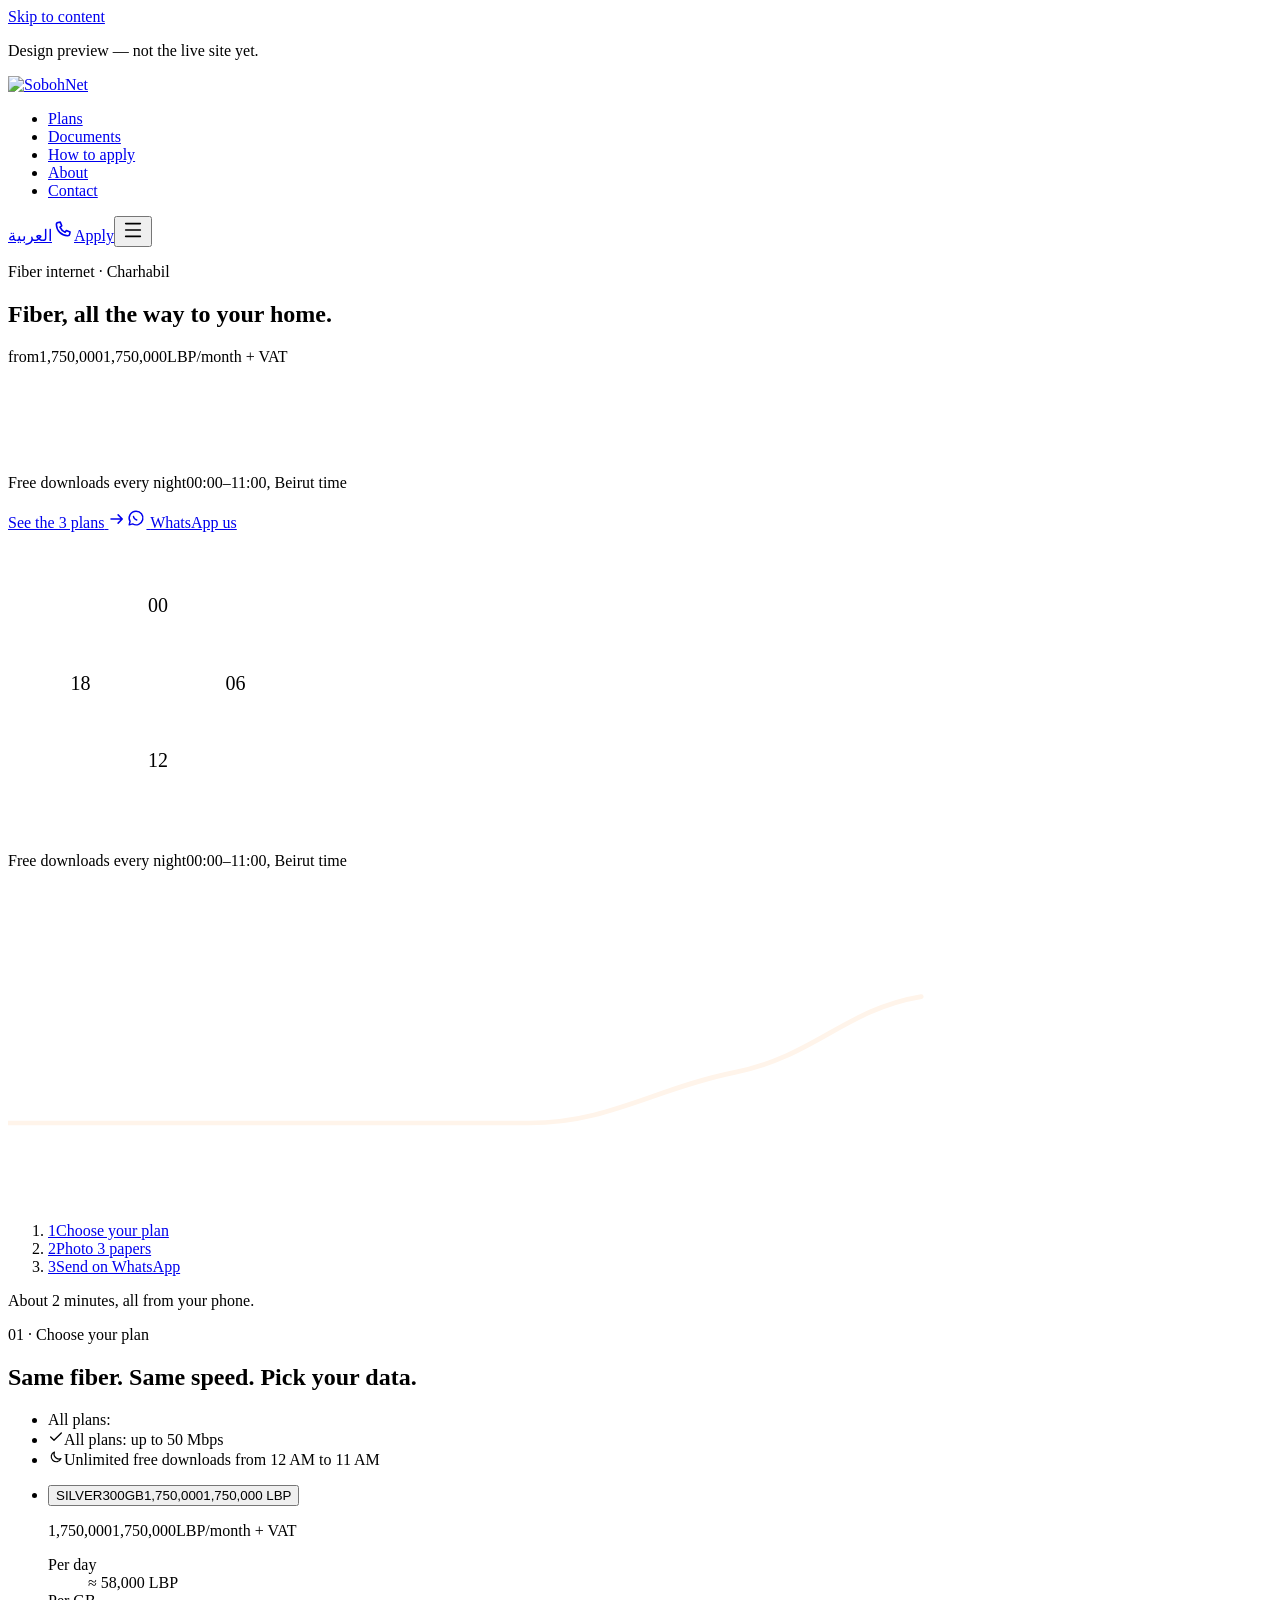
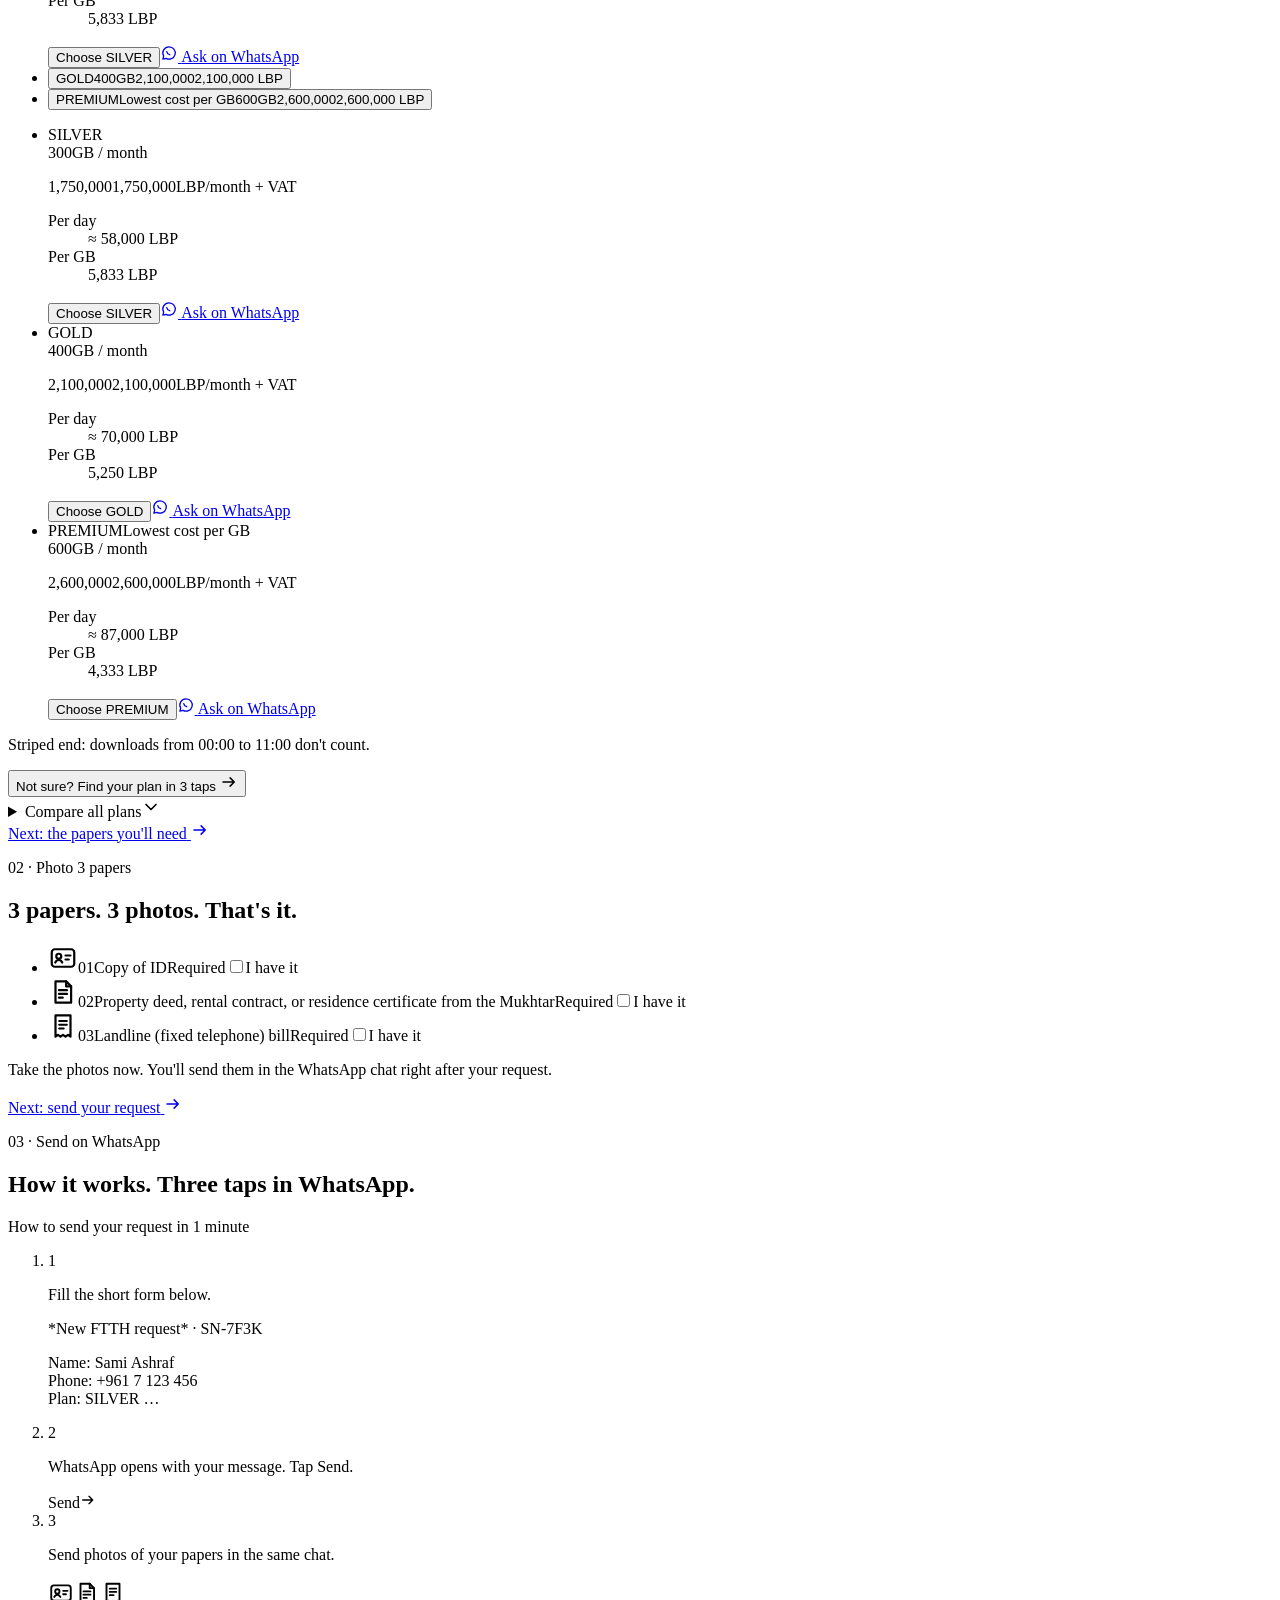
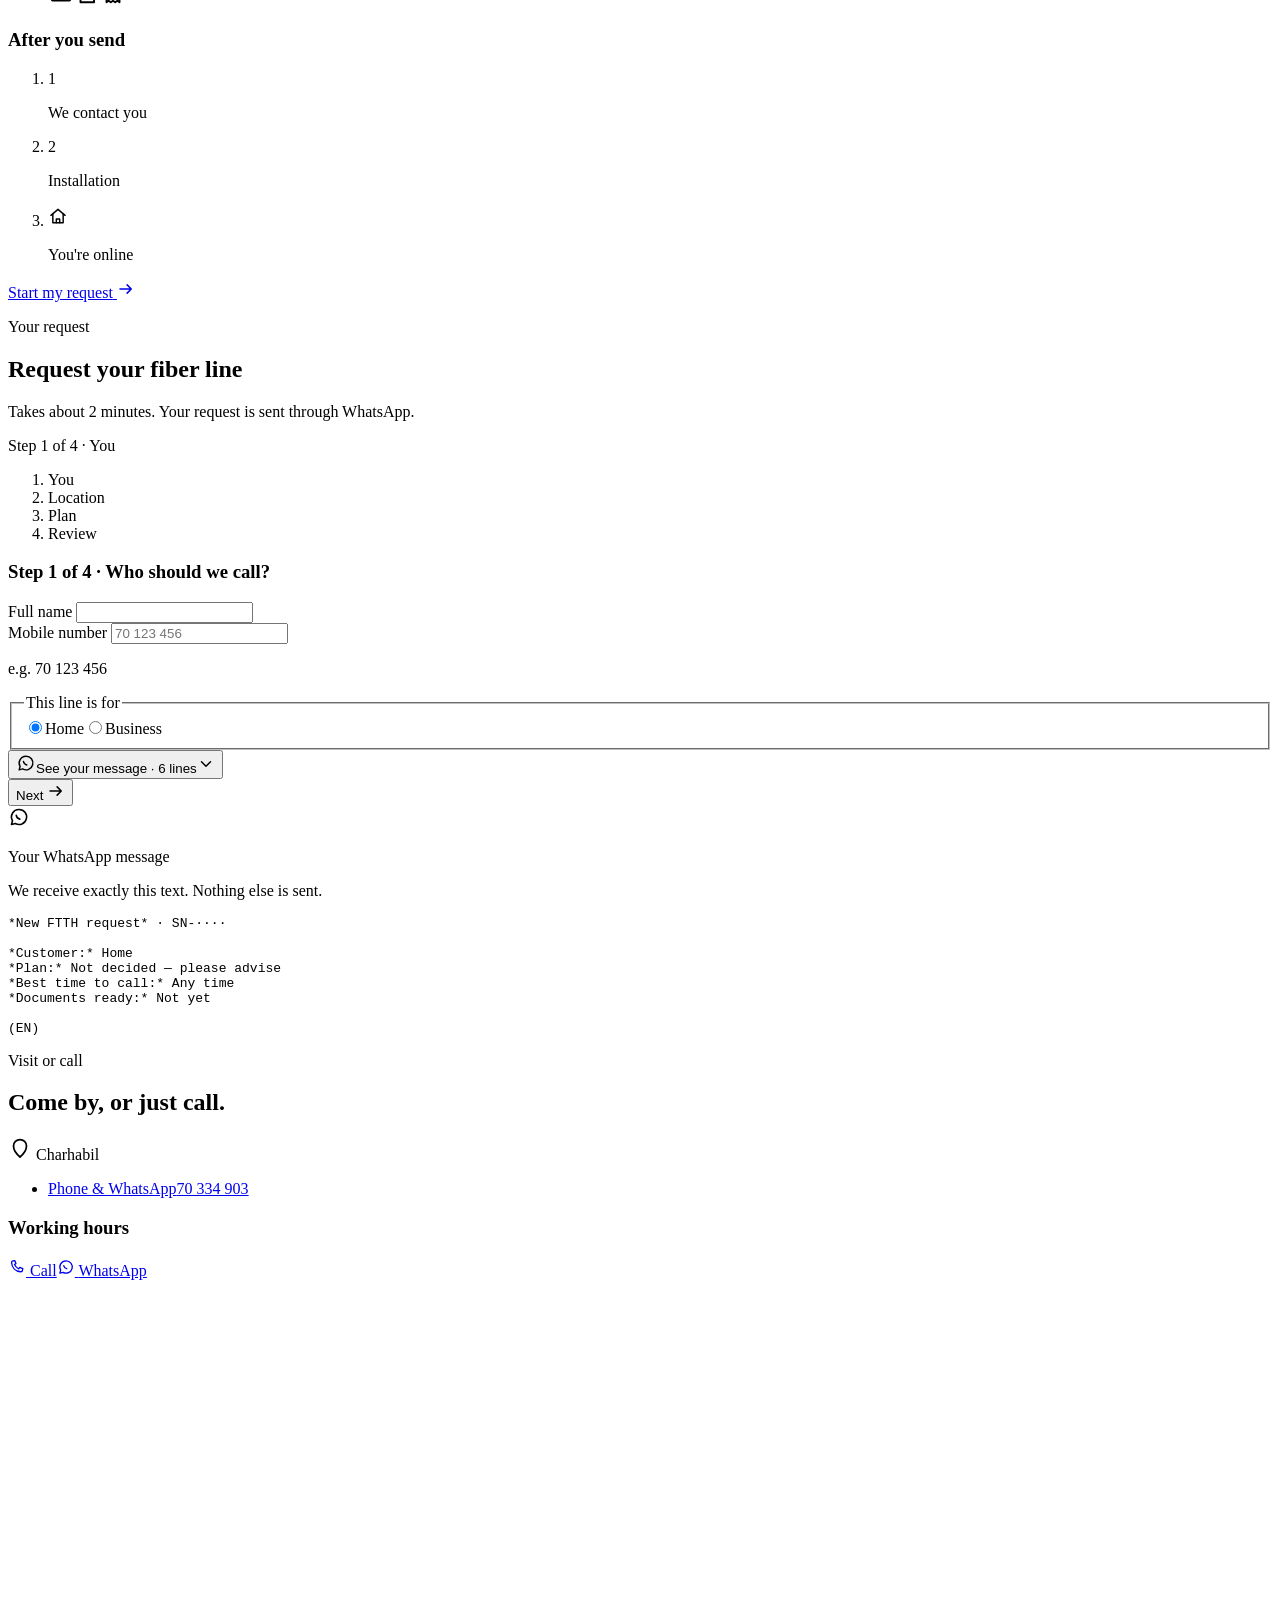
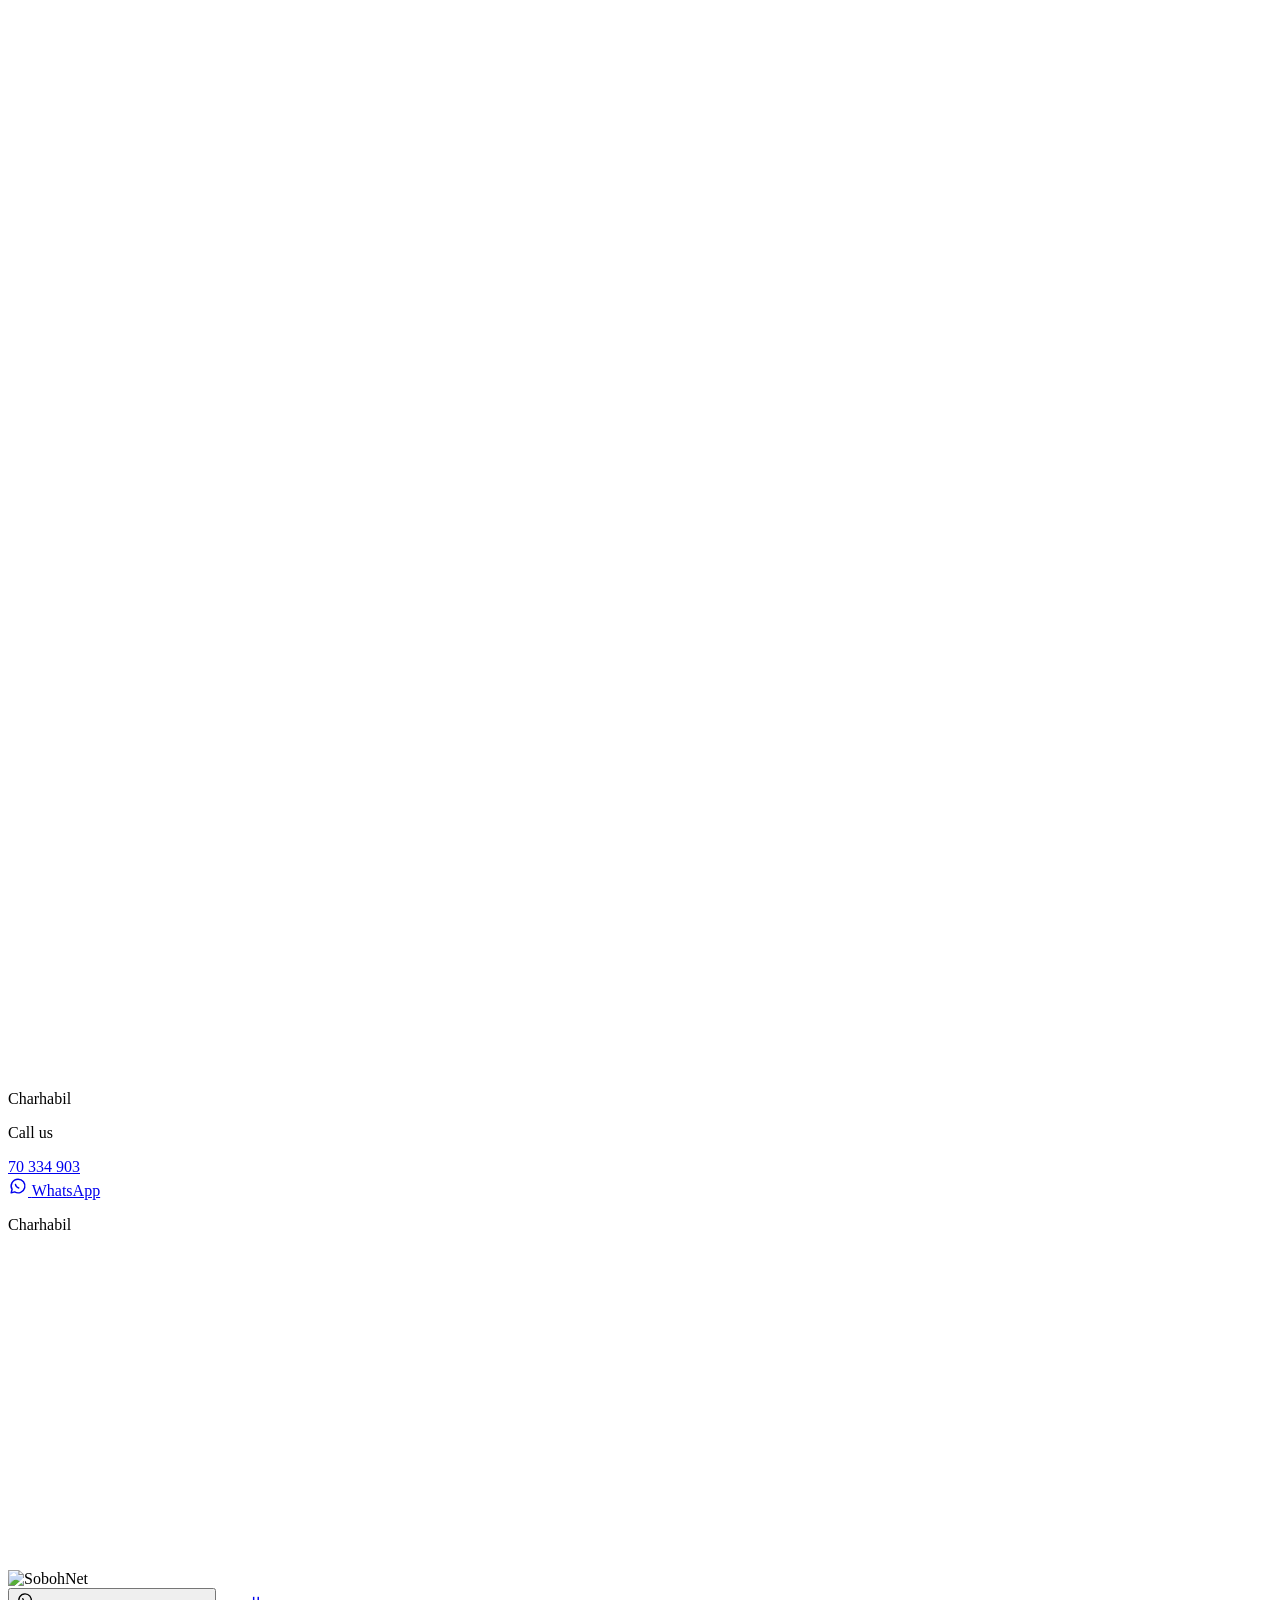
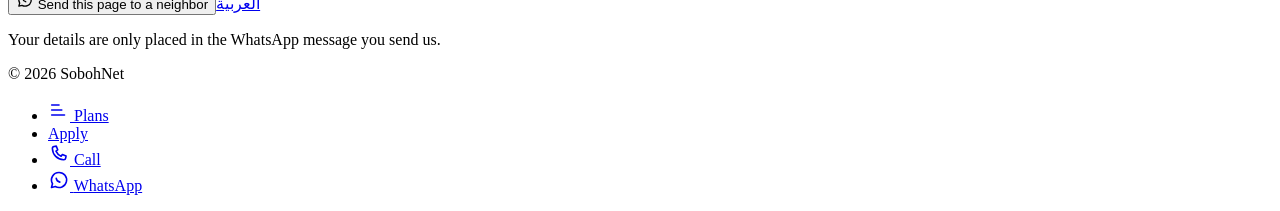
==== index.html @ 286fec3f "SobohNet design preview build" ====
<!DOCTYPE html><html lang="en" dir="ltr"><head><meta charSet="utf-8"/><link rel="preconnect" href="/" crossorigin=""/><meta name="viewport" content="width=device-width, initial-scale=1"/><link rel="preload" as="image" href="/sobohnet-preview/brand/logo-horizontal-reversed.svg"/><link rel="stylesheet" href="/sobohnet-preview/_next/static/chunks/16mga6yhls48_.css" data-precedence="next"/><link rel="preload" as="script" fetchPriority="low" href="/sobohnet-preview/_next/static/chunks/3l04zcqx63h3y.js"/><script src="/sobohnet-preview/_next/static/chunks/327vt1y2_3rus.js" async=""></script><script src="/sobohnet-preview/_next/static/chunks/1rj7ns8rte9vc.js" async=""></script><script src="/sobohnet-preview/_next/static/chunks/turbopack-34z5t7-x3ebja.js" async=""></script><script src="/sobohnet-preview/_next/static/chunks/3fntmmi971322.js" async=""></script><script src="/sobohnet-preview/_next/static/chunks/1wna79apdcq21.js" async=""></script><meta name="theme-color" content="#0b1b2b"/><title>SobohNet — Fiber Internet (FTTH)</title><link rel="manifest" href="/sobohnet-preview/manifest.json"/><meta name="robots" content="noindex, nofollow"/><link rel="canonical" href="https://malik-halimeh.github.io/sobohnet-preview/"/><link rel="alternate" hrefLang="en" href="https://malik-halimeh.github.io/sobohnet-preview/"/><link rel="alternate" hrefLang="ar" href="https://malik-halimeh.github.io/sobohnet-preview/ar/"/><link rel="alternate" hrefLang="x-default" href="https://malik-halimeh.github.io/sobohnet-preview/"/><meta name="mobile-web-app-capable" content="yes"/><meta name="apple-mobile-web-app-title" content="SobohNet"/><meta name="apple-mobile-web-app-status-bar-style" content="black"/><meta property="og:title" content="SobohNet — Fiber Internet (FTTH)"/><meta property="og:locale" content="en_US"/><meta property="og:image" content="https://malik-halimeh.github.io/sobohnet-preview/og/og-en.png"/><meta property="og:image:width" content="1200"/><meta property="og:image:height" content="630"/><meta property="og:locale:alternate" content="ar_LB"/><meta property="og:type" content="website"/><meta name="twitter:card" content="summary_large_image"/><meta name="twitter:title" content="SobohNet — Fiber Internet (FTTH)"/><meta name="twitter:image" content="https://malik-halimeh.github.io/sobohnet-preview/og/og-en.png"/><meta name="twitter:image:width" content="1200"/><meta name="twitter:image:height" content="630"/><link rel="icon" href="/sobohnet-preview/brand/favicon.svg" type="image/svg+xml"/><link rel="icon" href="/sobohnet-preview/brand/favicon-32.png" sizes="32x32" type="image/png"/><link rel="apple-touch-icon" href="/sobohnet-preview/brand/apple-touch-icon.png"/><meta name="next-size-adjust" content=""/><script src="/sobohnet-preview/_next/static/chunks/0cz1d0mv5g_q7.js" noModule=""></script></head><body><div hidden=""><!--$--><!--/$--></div><a href="#main" class="sr-only focus:not-sr-only focus:fixed focus:start-4 focus:top-4 focus:z-50 focus:rounded-full focus:bg-dawn focus:px-4 focus:py-3 focus:font-semibold focus:text-night">Skip to content</a><p class="bg-dawn px-4 py-1.5 text-center text-[13px] font-semibold text-night">Design preview — not the live site yet.</p><header class="sticky top-0 z-40 transition-colors duration-300 on-night bg-night text-paper"><div class="container-site flex h-[var(--header-h)] items-center gap-2"><a href="#home" class="flex min-h-11 min-w-0 items-center"><img src="/sobohnet-preview/brand/logo-horizontal-reversed.svg" alt="SobohNet" width="339" height="42" class="w-auto h-[22px] md:h-7"/></a><nav aria-label="Main navigation" class="ms-8 hidden lg:block"><ul class="flex items-center gap-1"><li><a href="#plans" class="relative rounded-full px-3 py-2 text-[15px] font-medium transition-colors text-night-muted hover:text-paper aria-[current=true]:text-current">Plans</a></li><li><a href="#documents" class="relative rounded-full px-3 py-2 text-[15px] font-medium transition-colors text-night-muted hover:text-paper aria-[current=true]:text-current">Documents</a></li><li><a href="#how-to-apply" class="relative rounded-full px-3 py-2 text-[15px] font-medium transition-colors text-night-muted hover:text-paper aria-[current=true]:text-current">How to apply</a></li><li><a href="#about" class="relative rounded-full px-3 py-2 text-[15px] font-medium transition-colors text-night-muted hover:text-paper aria-[current=true]:text-current">About</a></li><li><a href="#contact" class="relative rounded-full px-3 py-2 text-[15px] font-medium transition-colors text-night-muted hover:text-paper aria-[current=true]:text-current">Contact</a></li></ul></nav><div class="ms-auto flex shrink-0 items-center gap-0.5"><a href="/sobohnet-preview/ar/" hrefLang="ar" lang="ar" aria-label="Switch language to العربية" class="inline-flex min-h-11 items-center rounded-full px-3 text-[15px] font-semibold transition-colors text-paper hover:bg-night-2 ">العربية</a><a href="tel:+96170334903" aria-label="Call SobohNet at 70 334 903" class="inline-flex size-11 items-center justify-center rounded-full transition-colors text-paper hover:bg-night-2 max-md:hidden"><svg width="22" height="22" viewBox="0 0 24 24" fill="none" stroke="currentColor" stroke-width="1.75" stroke-linecap="round" stroke-linejoin="round" aria-hidden="true" focusable="false" class=""><path d="M6.6 3.8 9 3.4l1.6 4-1.9 1.4a11 11 0 0 0 5.6 5.6l1.4-1.9 4 1.6-.4 2.4a2.2 2.2 0 0 1-2.4 1.8C10 17.8 5.2 13 4.8 6.2a2.2 2.2 0 0 1 1.8-2.4Z"></path></svg></a><a href="#ftth-apply" class="btn btn-primary btn-sm ms-2 hidden md:inline-flex">Apply</a><button type="button" aria-label="Menu" aria-expanded="false" aria-controls="mobile-menu" class="inline-flex size-11 items-center justify-center rounded-full transition-colors text-paper hover:bg-night-2 lg:hidden"><svg xmlns="http://www.w3.org/2000/svg" width="22" height="22" viewBox="0 0 24 24" fill="none" stroke="currentColor" stroke-width="1.75" stroke-linecap="round" stroke-linejoin="round" class="lucide lucide-menu" aria-hidden="true"><path d="M4 5h16"></path><path d="M4 12h16"></path><path d="M4 19h16"></path></svg></button></div></div></header><main id="main"><section id="home" aria-labelledby="hero-title" class="on-night relative overflow-hidden bg-night text-paper"><div class="container-site grid gap-10 pt-6 pb-4 md:grid-cols-[1.25fr_1fr] md:items-center md:pt-16 md:pb-0"><div><p class="eyebrow text-night-muted">Fiber internet<!-- --> · <!-- -->Charhabil</p><h1 id="hero-title" class="display h1 mt-4 max-w-[13ch] text-balance rtl:max-w-[15ch]">Fiber, all the way to your home.</h1><div class="mt-3"></div><div class="mt-7"><p class="flex flex-wrap items-baseline gap-x-2 gap-y-1"><span class="text-night-muted">from</span><bdi dir="ltr" class="num text-[34px] leading-none font-semibold md:text-[44px]"><span aria-hidden="true">1,750<span class="num-tail">,000</span></span><span class="sr-only">1,750<!-- -->,000</span></bdi><span class="font-semibold">LBP</span><span class="text-sm text-night-muted">/month<!-- --> + VAT</span></p></div><div class="mt-6 flex items-center gap-4 border-y border-night-line py-4 md:hidden"><svg width="72" height="72" viewBox="0 0 120 120" aria-hidden="true" focusable="false" class="shrink-0 overflow-visible"><circle cx="60" cy="60" r="44" stroke="var(--night-line)" stroke-width="1.5" fill="none"></circle><line x1="60" y1="11" x2="60" y2="5" stroke="var(--night-muted)" stroke-width="1.6" opacity="0.9" stroke-linecap="round"></line><line x1="72.68" y1="12.67" x2="73.46" y2="9.77" stroke="var(--night-muted)" stroke-width="1" opacity="0.5" stroke-linecap="round"></line><line x1="84.5" y1="17.56" x2="86" y2="14.97" stroke="var(--night-muted)" stroke-width="1" opacity="0.5" stroke-linecap="round"></line><line x1="94.65" y1="25.35" x2="96.77" y2="23.23" stroke="var(--night-muted)" stroke-width="1" opacity="0.5" stroke-linecap="round"></line><line x1="102.44" y1="35.5" x2="105.03" y2="34" stroke="var(--night-muted)" stroke-width="1" opacity="0.5" stroke-linecap="round"></line><line x1="107.33" y1="47.32" x2="110.23" y2="46.54" stroke="var(--night-muted)" stroke-width="1" opacity="0.5" stroke-linecap="round"></line><line x1="109" y1="60" x2="115" y2="60" stroke="var(--night-muted)" stroke-width="1.6" opacity="0.9" stroke-linecap="round"></line><line x1="107.33" y1="72.68" x2="110.23" y2="73.46" stroke="var(--night-muted)" stroke-width="1" opacity="0.5" stroke-linecap="round"></line><line x1="102.44" y1="84.5" x2="105.03" y2="86" stroke="var(--night-muted)" stroke-width="1" opacity="0.5" stroke-linecap="round"></line><line x1="94.65" y1="94.65" x2="96.77" y2="96.77" stroke="var(--night-muted)" stroke-width="1" opacity="0.5" stroke-linecap="round"></line><line x1="84.5" y1="102.44" x2="86" y2="105.03" stroke="var(--night-muted)" stroke-width="1" opacity="0.5" stroke-linecap="round"></line><line x1="72.68" y1="107.33" x2="73.46" y2="110.23" stroke="var(--night-muted)" stroke-width="1" opacity="0.5" stroke-linecap="round"></line><line x1="60" y1="109" x2="60" y2="115" stroke="var(--night-muted)" stroke-width="1.6" opacity="0.9" stroke-linecap="round"></line><line x1="47.32" y1="107.33" x2="46.54" y2="110.23" stroke="var(--night-muted)" stroke-width="1" opacity="0.5" stroke-linecap="round"></line><line x1="35.5" y1="102.44" x2="34" y2="105.03" stroke="var(--night-muted)" stroke-width="1" opacity="0.5" stroke-linecap="round"></line><line x1="25.35" y1="94.65" x2="23.23" y2="96.77" stroke="var(--night-muted)" stroke-width="1" opacity="0.5" stroke-linecap="round"></line><line x1="17.56" y1="84.5" x2="14.97" y2="86" stroke="var(--night-muted)" stroke-width="1" opacity="0.5" stroke-linecap="round"></line><line x1="12.67" y1="72.68" x2="9.77" y2="73.46" stroke="var(--night-muted)" stroke-width="1" opacity="0.5" stroke-linecap="round"></line><line x1="11" y1="60" x2="5" y2="60" stroke="var(--night-muted)" stroke-width="1.6" opacity="0.9" stroke-linecap="round"></line><line x1="12.67" y1="47.32" x2="9.77" y2="46.54" stroke="var(--night-muted)" stroke-width="1" opacity="0.5" stroke-linecap="round"></line><line x1="17.56" y1="35.5" x2="14.97" y2="34" stroke="var(--night-muted)" stroke-width="1" opacity="0.5" stroke-linecap="round"></line><line x1="25.35" y1="25.35" x2="23.23" y2="23.23" stroke="var(--night-muted)" stroke-width="1" opacity="0.5" stroke-linecap="round"></line><line x1="35.5" y1="17.56" x2="34" y2="14.97" stroke="var(--night-muted)" stroke-width="1" opacity="0.5" stroke-linecap="round"></line><line x1="47.32" y1="12.67" x2="46.54" y2="9.77" stroke="var(--night-muted)" stroke-width="1" opacity="0.5" stroke-linecap="round"></line><path d="M60 16 A44 44 0 0 1 71.4 102.5" stroke="var(--moon)" stroke-width="7" stroke-linecap="round" fill="none" pathLength="1" class="draw-in"></path></svg><p class="leading-snug" aria-live="off"><span class="block font-semibold text-paper">Free downloads every night</span><span class="mono block text-[14px] text-moon">00:00–11:00, Beirut time</span></p></div><div class="mt-7 flex flex-wrap items-center gap-x-6 gap-y-4"><a href="#plans" class="btn btn-primary w-full sm:w-auto">See the 3 plans<!-- --> <svg width="18" height="18" viewBox="0 0 24 24" fill="none" stroke="currentColor" stroke-width="2" stroke-linecap="round" stroke-linejoin="round" aria-hidden="true" class="rtl:-scale-x-100 "><path d="M4 12h15M13.5 6.5 19 12l-5.5 5.5"></path></svg></a><a href="https://wa.me/96170334903?text=Hello%2C%20I&#x27;d%20like%20to%20ask%20about%20SobohNet%20fiber%20internet." target="_blank" rel="noopener" class="link-night inline-flex min-h-11 items-center gap-2"><svg width="20" height="20" viewBox="0 0 24 24" fill="none" stroke="currentColor" stroke-width="1.75" stroke-linecap="round" stroke-linejoin="round" aria-hidden="true" focusable="false" class=""><path d="M12 3.8a8.2 8.2 0 0 0-7.1 12.3L3.8 20.2l4.2-1.1A8.2 8.2 0 1 0 12 3.8Z"></path><path d="M9 10.2c.3 2 1.8 3.6 3.9 4.1"></path><circle cx="14.9" cy="14.5" r="1.35" fill="var(--dawn)" stroke="none"></circle></svg> <!-- -->WhatsApp us</a></div></div><div class="hidden flex-col items-center gap-6 md:flex"><svg width="300" height="300" viewBox="0 0 120 120" aria-hidden="true" focusable="false" class="shrink-0 overflow-visible"><circle cx="60" cy="60" r="44" stroke="var(--night-line)" stroke-width="1.5" fill="none"></circle><line x1="60" y1="11" x2="60" y2="5" stroke="var(--night-muted)" stroke-width="1.6" opacity="0.9" stroke-linecap="round"></line><line x1="72.68" y1="12.67" x2="73.46" y2="9.77" stroke="var(--night-muted)" stroke-width="1" opacity="0.5" stroke-linecap="round"></line><line x1="84.5" y1="17.56" x2="86" y2="14.97" stroke="var(--night-muted)" stroke-width="1" opacity="0.5" stroke-linecap="round"></line><line x1="94.65" y1="25.35" x2="96.77" y2="23.23" stroke="var(--night-muted)" stroke-width="1" opacity="0.5" stroke-linecap="round"></line><line x1="102.44" y1="35.5" x2="105.03" y2="34" stroke="var(--night-muted)" stroke-width="1" opacity="0.5" stroke-linecap="round"></line><line x1="107.33" y1="47.32" x2="110.23" y2="46.54" stroke="var(--night-muted)" stroke-width="1" opacity="0.5" stroke-linecap="round"></line><line x1="109" y1="60" x2="115" y2="60" stroke="var(--night-muted)" stroke-width="1.6" opacity="0.9" stroke-linecap="round"></line><line x1="107.33" y1="72.68" x2="110.23" y2="73.46" stroke="var(--night-muted)" stroke-width="1" opacity="0.5" stroke-linecap="round"></line><line x1="102.44" y1="84.5" x2="105.03" y2="86" stroke="var(--night-muted)" stroke-width="1" opacity="0.5" stroke-linecap="round"></line><line x1="94.65" y1="94.65" x2="96.77" y2="96.77" stroke="var(--night-muted)" stroke-width="1" opacity="0.5" stroke-linecap="round"></line><line x1="84.5" y1="102.44" x2="86" y2="105.03" stroke="var(--night-muted)" stroke-width="1" opacity="0.5" stroke-linecap="round"></line><line x1="72.68" y1="107.33" x2="73.46" y2="110.23" stroke="var(--night-muted)" stroke-width="1" opacity="0.5" stroke-linecap="round"></line><line x1="60" y1="109" x2="60" y2="115" stroke="var(--night-muted)" stroke-width="1.6" opacity="0.9" stroke-linecap="round"></line><line x1="47.32" y1="107.33" x2="46.54" y2="110.23" stroke="var(--night-muted)" stroke-width="1" opacity="0.5" stroke-linecap="round"></line><line x1="35.5" y1="102.44" x2="34" y2="105.03" stroke="var(--night-muted)" stroke-width="1" opacity="0.5" stroke-linecap="round"></line><line x1="25.35" y1="94.65" x2="23.23" y2="96.77" stroke="var(--night-muted)" stroke-width="1" opacity="0.5" stroke-linecap="round"></line><line x1="17.56" y1="84.5" x2="14.97" y2="86" stroke="var(--night-muted)" stroke-width="1" opacity="0.5" stroke-linecap="round"></line><line x1="12.67" y1="72.68" x2="9.77" y2="73.46" stroke="var(--night-muted)" stroke-width="1" opacity="0.5" stroke-linecap="round"></line><line x1="11" y1="60" x2="5" y2="60" stroke="var(--night-muted)" stroke-width="1.6" opacity="0.9" stroke-linecap="round"></line><line x1="12.67" y1="47.32" x2="9.77" y2="46.54" stroke="var(--night-muted)" stroke-width="1" opacity="0.5" stroke-linecap="round"></line><line x1="17.56" y1="35.5" x2="14.97" y2="34" stroke="var(--night-muted)" stroke-width="1" opacity="0.5" stroke-linecap="round"></line><line x1="25.35" y1="25.35" x2="23.23" y2="23.23" stroke="var(--night-muted)" stroke-width="1" opacity="0.5" stroke-linecap="round"></line><line x1="35.5" y1="17.56" x2="34" y2="14.97" stroke="var(--night-muted)" stroke-width="1" opacity="0.5" stroke-linecap="round"></line><line x1="47.32" y1="12.67" x2="46.54" y2="9.77" stroke="var(--night-muted)" stroke-width="1" opacity="0.5" stroke-linecap="round"></line><path d="M60 16 A44 44 0 0 1 71.4 102.5" stroke="var(--moon)" stroke-width="7" stroke-linecap="round" fill="none" pathLength="1" class="draw-in"></path><text x="60" y="32" text-anchor="middle" font-size="8" font-family="var(--font-mono)" fill="var(--night-muted)">00</text><text x="91" y="63" text-anchor="middle" font-size="8" font-family="var(--font-mono)" fill="var(--night-muted)">06</text><text x="60" y="94" text-anchor="middle" font-size="8" font-family="var(--font-mono)" fill="var(--night-muted)">12</text><text x="29" y="63" text-anchor="middle" font-size="8" font-family="var(--font-mono)" fill="var(--night-muted)">18</text></svg><div class="text-center"><p class="leading-snug" aria-live="off"><span class="block font-semibold text-paper">Free downloads every night</span><span class="mono block text-[14px] text-moon">00:00–11:00, Beirut time</span></p></div></div></div><div class="overflow-hidden mt-2 [--h:130px] md:mt-6 md:[--h:220px]" aria-hidden="true"><svg viewBox="0 0 800 200" preserveAspectRatio="xMidYMax meet" class="block h-[var(--h)] w-[calc(var(--h)*4)] overflow-visible ms-[calc(50%-var(--h)*2)]" focusable="false" fill="none" stroke-linecap="round" stroke-linejoin="round"><defs><filter id="fiber-glow-a" x="-10%" y="-200%" width="120%" height="500%"><feGaussianBlur stdDeviation="4"></feGaussianBlur></filter></defs><g fill="var(--night-muted)" opacity="0.55"><circle cx="-420" cy="60" r="1.1"></circle><circle cx="-160" cy="38" r="1"></circle><circle cx="90" cy="46" r="1.2"></circle><circle cx="160" cy="74" r="1"></circle><circle cx="300" cy="56" r="1.3"></circle><circle cx="420" cy="36" r="1"></circle><circle cx="520" cy="52" r="1.2"></circle><circle cx="760" cy="70" r="1"></circle><circle cx="980" cy="44" r="1.1"></circle><circle cx="1240" cy="66" r="1"></circle></g><g transform="translate(690 60)"><circle r="10" fill="var(--moon)"></circle><circle cx="4.5" cy="-3.5" r="9" fill="var(--night)"></circle></g><path d="M330 146 C 420 120, 470 108, 540 104 S 690 110, 800 104 S 1000 96, 1200 112 S 1600 100, 2400 110" stroke="var(--night-line)" stroke-width="1.5"></path><path d="M330 150 C 380 150, 410 128, 460 118 S 530 78, 578 70 C 650 72, 700 88, 800 96 S 980 110, 1150 104 S 1500 116, 2400 112 V200 H330 Z" fill="var(--night-2)"></path><path d="M598 70 C 650 72, 700 88, 800 96 S 980 110, 1150 104 S 1500 116, 2400 112" stroke="var(--night-line)" stroke-width="1.5"></path><g stroke="var(--night-line)" stroke-width="1.5"><path d="M20 166 h40 M96 172 h54 M40 184 h72 M170 178 h46 M240 190 h66 M296 168 h26 M130 160 h30"></path><path d="M-380 166 h40 M-304 172 h54 M-360 184 h72 M-230 178 h46 M-160 190 h66 M-104 168 h26 M-270 160 h30"></path><path d="M-780 170 h50 M-700 182 h60 M-620 164 h40 M-540 188 h70 M-460 176 h36"></path><path d="M-1180 170 h50 M-1100 182 h60 M-1020 164 h40 M-940 188 h70 M-860 176 h36"></path></g><g stroke="var(--night-muted)" stroke-width="1.5" opacity="0.9"><path d="M190 150 V130 H200 V122 H212 V130 H224 V116 H238 V130 H250 V124 H260 V150"></path><path d="M260 146 H332"></path><path d="M266 150 q6 -7 12 0 M284 150 q6 -7 12 0 M302 150 q6 -7 12 0 M320 150 q6 -7 12 0"></path></g><path d="M-1600 150 H330 C 380 150, 410 128, 460 118 S 530 78, 578 70" stroke="var(--dawn)" stroke-width="6" opacity="0.35" filter="url(#fiber-glow-a)"></path><path d="M-1600 150 H330 C 380 150, 410 128, 460 118 S 530 78, 578 70" stroke="var(--dawn)" stroke-width="2"></path><path d="M0 150 H330 C 380 150, 410 128, 460 118 S 530 78, 578 70" pathLength="1" stroke="#fff4ea" stroke-width="3" class="pulse-run"></path><g stroke="var(--paper)" stroke-width="1.75"><path d="M566 70 V55 L582 43 L598 55 V70 Z" fill="var(--night)"></path><rect x="577" y="56" width="10" height="8" rx="1" fill="var(--dawn)" stroke="none" class="window-on"></rect></g></svg></div><div class="container-site -mt-1 pt-6 pb-10 md:pb-14"><nav aria-label="Your route to fiber"><ol class="relative grid grid-cols-3 gap-2"><span aria-hidden="true" class="absolute inset-x-[16%] top-[15px] h-px bg-night-line"></span><li class="relative"><a href="#plans" class="group flex min-h-11 flex-col items-center gap-2 text-center"><span class="mono relative flex size-[31px] items-center justify-center rounded-full border border-night-line bg-night text-[13px] text-paper transition-colors group-hover:border-dawn">1</span><span class="text-[13px] leading-tight font-medium text-night-muted transition-colors group-hover:text-paper md:text-[15px]">Choose your plan</span></a></li><li class="relative"><a href="#documents" class="group flex min-h-11 flex-col items-center gap-2 text-center"><span class="mono relative flex size-[31px] items-center justify-center rounded-full border border-night-line bg-night text-[13px] text-paper transition-colors group-hover:border-dawn">2</span><span class="text-[13px] leading-tight font-medium text-night-muted transition-colors group-hover:text-paper md:text-[15px]">Photo 3 papers</span></a></li><li class="relative"><a href="#ftth-apply" class="group flex min-h-11 flex-col items-center gap-2 text-center"><span class="mono relative flex size-[31px] items-center justify-center rounded-full border border-night-line bg-night text-[13px] text-paper transition-colors group-hover:border-dawn">3</span><span class="text-[13px] leading-tight font-medium text-night-muted transition-colors group-hover:text-paper md:text-[15px]">Send on WhatsApp</span></a></li></ol><p class="mt-4 text-center text-[13px] text-night-muted">About 2 minutes, all from your phone.</p></nav></div></section><section id="plans" aria-labelledby="plans-title" class="section"><div class="container-site"><header class="mb-8 max-w-3xl md:mb-12"><p class="eyebrow text-dawn-ink">01 · <!-- -->Choose your plan</p><h2 id="plans-title" class="display h2 mt-3 text-balance">Same fiber. Same speed.<!-- --> <span class="text-muted">Pick your data.</span></h2></header><ul class="mb-6 flex flex-wrap gap-2"><li class="sr-only">All plans<!-- -->:</li><li class="chip bg-card font-medium ring-1 ring-line"><svg xmlns="http://www.w3.org/2000/svg" width="16" height="16" viewBox="0 0 24 24" fill="none" stroke="currentColor" stroke-width="2" stroke-linecap="round" stroke-linejoin="round" class="lucide lucide-check text-dawn-ink" aria-hidden="true"><path d="M20 6 9 17l-5-5"></path></svg>All plans<!-- -->: <span class="tabular">up to 50 Mbps</span></li><li class="chip bg-moon-soft font-medium text-moon-deep"><svg width="16" height="16" viewBox="0 0 24 24" fill="none" stroke="currentColor" stroke-width="1.75" stroke-linecap="round" stroke-linejoin="round" aria-hidden="true" focusable="false" class=""><path d="M19.5 14.4A7.6 7.6 0 0 1 9.6 4.5a7.6 7.6 0 1 0 9.9 9.9Z"></path></svg>Unlimited free downloads from 12 AM to 11 AM</li></ul><ul class="card divide-y divide-line overflow-hidden lg:hidden"><li><button type="button" aria-expanded="true" aria-controls="plan-ftth-silver" class="grid w-full grid-cols-[minmax(0,1fr)_auto] items-center gap-x-4 gap-y-2 px-4 py-4 text-start"><span class="flex min-w-0 flex-wrap items-center gap-2"><span class="mono text-[13px] tracking-[0.12em]">SILVER</span></span><span class="row-span-2 text-end"><span class="inline-flex items-baseline gap-1.5" dir="ltr"><span class="num leading-none font-semibold text-[30px]">300</span><span class="mono text-[13px] text-muted">GB</span></span><span class="mt-1 block text-[13px] whitespace-nowrap text-muted"><bdi dir="ltr" class="num font-semibold text-ink"><span aria-hidden="true">1,750<span class="num-tail">,000</span></span><span class="sr-only">1,750<!-- -->,000</span></bdi> <!-- -->LBP</span></span><span class="col-span-1 flex h-2.5 w-full items-center gap-1" aria-hidden="true"><span class="relative h-full flex-1 overflow-hidden rounded-full bg-sand"><span class="bar-grow absolute inset-y-0 start-0 rounded-full bg-ink" style="width:50%;animation-delay:0ms"></span></span><span class="moon-stripes h-full w-[14%] rounded-full"></span></span></button><div id="plan-ftth-silver" class="rise border-t border-dashed border-line bg-paper/60 px-4 pt-4 pb-5"><div class="flex flex-1 flex-col"><p class="flex flex-wrap items-baseline gap-x-1.5"><bdi dir="ltr" class="num text-[34px] leading-none font-semibold"><span aria-hidden="true">1,750<span class="num-tail">,000</span></span><span class="sr-only">1,750<!-- -->,000</span></bdi><span class="font-semibold">LBP</span><span class="text-sm text-muted">/month<!-- --> + VAT</span></p><dl class="mt-4 grid grid-cols-2 gap-px overflow-hidden rounded-[var(--radius-sm)] border border-line bg-line text-sm"><div class="bg-card px-3 py-2.5"><dt class="text-[12px] text-muted">Per day</dt><dd class="font-semibold tabular">≈ <!-- -->58,000<!-- --> <!-- -->LBP</dd></div><div class="bg-card px-3 py-2.5"><dt class="text-[12px] text-muted">Per GB</dt><dd class="font-semibold tabular">5,833<!-- --> <!-- -->LBP</dd></div></dl><p class="mt-3 text-sm"></p><div class="mt-auto pt-5"><button type="button" class="btn btn-primary w-full">Choose SILVER</button><a href="https://wa.me/96170334903?text=Hello%2C%20I&#x27;d%20like%20to%20ask%20about%20the%20SILVER%20plan%20(300%20GB%20%C2%B7%20up%20to%2050%20Mbps)." target="_blank" rel="noopener" class="mt-2 flex min-h-11 items-center justify-center gap-2 text-sm font-semibold text-ink hover:text-dawn-ink"><svg width="18" height="18" viewBox="0 0 24 24" fill="none" stroke="currentColor" stroke-width="1.75" stroke-linecap="round" stroke-linejoin="round" aria-hidden="true" focusable="false" class=""><path d="M12 3.8a8.2 8.2 0 0 0-7.1 12.3L3.8 20.2l4.2-1.1A8.2 8.2 0 1 0 12 3.8Z"></path><path d="M9 10.2c.3 2 1.8 3.6 3.9 4.1"></path><circle cx="14.9" cy="14.5" r="1.35" fill="var(--dawn)" stroke="none"></circle></svg> <!-- -->Ask on WhatsApp</a></div></div></div></li><li><button type="button" aria-expanded="false" aria-controls="plan-ftth-gold" class="grid w-full grid-cols-[minmax(0,1fr)_auto] items-center gap-x-4 gap-y-2 px-4 py-4 text-start"><span class="flex min-w-0 flex-wrap items-center gap-2"><span class="mono text-[13px] tracking-[0.12em]">GOLD</span></span><span class="row-span-2 text-end"><span class="inline-flex items-baseline gap-1.5" dir="ltr"><span class="num leading-none font-semibold text-[30px]">400</span><span class="mono text-[13px] text-muted">GB</span></span><span class="mt-1 block text-[13px] whitespace-nowrap text-muted"><bdi dir="ltr" class="num font-semibold text-ink"><span aria-hidden="true">2,100<span class="num-tail">,000</span></span><span class="sr-only">2,100<!-- -->,000</span></bdi> <!-- -->LBP</span></span><span class="col-span-1 flex h-2.5 w-full items-center gap-1" aria-hidden="true"><span class="relative h-full flex-1 overflow-hidden rounded-full bg-sand"><span class="bar-grow absolute inset-y-0 start-0 rounded-full bg-ink" style="width:66.66666666666666%;animation-delay:60ms"></span></span><span class="moon-stripes h-full w-[14%] rounded-full"></span></span></button></li><li><button type="button" aria-expanded="false" aria-controls="plan-ftth-premium" class="grid w-full grid-cols-[minmax(0,1fr)_auto] items-center gap-x-4 gap-y-2 px-4 py-4 text-start"><span class="flex min-w-0 flex-wrap items-center gap-2"><span class="mono text-[13px] tracking-[0.12em]">PREMIUM</span><span class="rounded-full border border-dawn-ink/40 px-2 py-0.5 text-[11px] font-semibold text-dawn-ink">Lowest cost per GB</span></span><span class="row-span-2 text-end"><span class="inline-flex items-baseline gap-1.5" dir="ltr"><span class="num leading-none font-semibold text-[30px]">600</span><span class="mono text-[13px] text-muted">GB</span></span><span class="mt-1 block text-[13px] whitespace-nowrap text-muted"><bdi dir="ltr" class="num font-semibold text-ink"><span aria-hidden="true">2,600<span class="num-tail">,000</span></span><span class="sr-only">2,600<!-- -->,000</span></bdi> <!-- -->LBP</span></span><span class="col-span-1 flex h-2.5 w-full items-center gap-1" aria-hidden="true"><span class="relative h-full flex-1 overflow-hidden rounded-full bg-sand"><span class="bar-grow absolute inset-y-0 start-0 rounded-full bg-ink" style="width:100%;animation-delay:120ms"></span></span><span class="moon-stripes h-full w-[14%] rounded-full"></span></span></button></li></ul><ul class="hidden gap-5 lg:grid lg:grid-cols-3"><li class="card flex flex-col p-7 transition-shadow hover:shadow-[0_10px_40px_-12px_rgba(11,27,43,.18)]"><span class="flex min-w-0 flex-wrap items-center gap-2"><span class="mono text-[13px] tracking-[0.12em]">SILVER</span></span><div class="mt-6"><span class="inline-flex items-baseline gap-1.5" dir="ltr"><span class="num leading-none font-semibold text-[56px]">300</span><span class="mono text-[13px] text-muted">GB<!-- --> / month</span></span></div><div class="mt-4"><span class="col-span-1 flex h-2.5 w-full items-center gap-1" aria-hidden="true"><span class="relative h-full flex-1 overflow-hidden rounded-full bg-sand"><span class="bar-grow absolute inset-y-0 start-0 rounded-full bg-ink" style="width:50%;animation-delay:0ms"></span></span><span class="moon-stripes h-full w-[14%] rounded-full"></span></span></div><div class="mt-6 flex flex-1 flex-col border-t border-line pt-6"><div class="flex flex-1 flex-col"><p class="flex flex-wrap items-baseline gap-x-1.5"><bdi dir="ltr" class="num text-[34px] leading-none font-semibold"><span aria-hidden="true">1,750<span class="num-tail">,000</span></span><span class="sr-only">1,750<!-- -->,000</span></bdi><span class="font-semibold">LBP</span><span class="text-sm text-muted">/month<!-- --> + VAT</span></p><dl class="mt-4 grid grid-cols-2 gap-px overflow-hidden rounded-[var(--radius-sm)] border border-line bg-line text-sm"><div class="bg-card px-3 py-2.5"><dt class="text-[12px] text-muted">Per day</dt><dd class="font-semibold tabular">≈ <!-- -->58,000<!-- --> <!-- -->LBP</dd></div><div class="bg-card px-3 py-2.5"><dt class="text-[12px] text-muted">Per GB</dt><dd class="font-semibold tabular">5,833<!-- --> <!-- -->LBP</dd></div></dl><p class="mt-3 text-sm"></p><div class="mt-auto pt-5"><button type="button" class="btn btn-primary w-full">Choose SILVER</button><a href="https://wa.me/96170334903?text=Hello%2C%20I&#x27;d%20like%20to%20ask%20about%20the%20SILVER%20plan%20(300%20GB%20%C2%B7%20up%20to%2050%20Mbps)." target="_blank" rel="noopener" class="mt-2 flex min-h-11 items-center justify-center gap-2 text-sm font-semibold text-ink hover:text-dawn-ink"><svg width="18" height="18" viewBox="0 0 24 24" fill="none" stroke="currentColor" stroke-width="1.75" stroke-linecap="round" stroke-linejoin="round" aria-hidden="true" focusable="false" class=""><path d="M12 3.8a8.2 8.2 0 0 0-7.1 12.3L3.8 20.2l4.2-1.1A8.2 8.2 0 1 0 12 3.8Z"></path><path d="M9 10.2c.3 2 1.8 3.6 3.9 4.1"></path><circle cx="14.9" cy="14.5" r="1.35" fill="var(--dawn)" stroke="none"></circle></svg> <!-- -->Ask on WhatsApp</a></div></div></div></li><li class="card flex flex-col p-7 transition-shadow hover:shadow-[0_10px_40px_-12px_rgba(11,27,43,.18)]"><span class="flex min-w-0 flex-wrap items-center gap-2"><span class="mono text-[13px] tracking-[0.12em]">GOLD</span></span><div class="mt-6"><span class="inline-flex items-baseline gap-1.5" dir="ltr"><span class="num leading-none font-semibold text-[56px]">400</span><span class="mono text-[13px] text-muted">GB<!-- --> / month</span></span></div><div class="mt-4"><span class="col-span-1 flex h-2.5 w-full items-center gap-1" aria-hidden="true"><span class="relative h-full flex-1 overflow-hidden rounded-full bg-sand"><span class="bar-grow absolute inset-y-0 start-0 rounded-full bg-ink" style="width:66.66666666666666%;animation-delay:60ms"></span></span><span class="moon-stripes h-full w-[14%] rounded-full"></span></span></div><div class="mt-6 flex flex-1 flex-col border-t border-line pt-6"><div class="flex flex-1 flex-col"><p class="flex flex-wrap items-baseline gap-x-1.5"><bdi dir="ltr" class="num text-[34px] leading-none font-semibold"><span aria-hidden="true">2,100<span class="num-tail">,000</span></span><span class="sr-only">2,100<!-- -->,000</span></bdi><span class="font-semibold">LBP</span><span class="text-sm text-muted">/month<!-- --> + VAT</span></p><dl class="mt-4 grid grid-cols-2 gap-px overflow-hidden rounded-[var(--radius-sm)] border border-line bg-line text-sm"><div class="bg-card px-3 py-2.5"><dt class="text-[12px] text-muted">Per day</dt><dd class="font-semibold tabular">≈ <!-- -->70,000<!-- --> <!-- -->LBP</dd></div><div class="bg-card px-3 py-2.5"><dt class="text-[12px] text-muted">Per GB</dt><dd class="font-semibold tabular">5,250<!-- --> <!-- -->LBP</dd></div></dl><p class="mt-3 text-sm"></p><div class="mt-auto pt-5"><button type="button" class="btn btn-primary w-full">Choose GOLD</button><a href="https://wa.me/96170334903?text=Hello%2C%20I&#x27;d%20like%20to%20ask%20about%20the%20GOLD%20plan%20(400%20GB%20%C2%B7%20up%20to%2050%20Mbps)." target="_blank" rel="noopener" class="mt-2 flex min-h-11 items-center justify-center gap-2 text-sm font-semibold text-ink hover:text-dawn-ink"><svg width="18" height="18" viewBox="0 0 24 24" fill="none" stroke="currentColor" stroke-width="1.75" stroke-linecap="round" stroke-linejoin="round" aria-hidden="true" focusable="false" class=""><path d="M12 3.8a8.2 8.2 0 0 0-7.1 12.3L3.8 20.2l4.2-1.1A8.2 8.2 0 1 0 12 3.8Z"></path><path d="M9 10.2c.3 2 1.8 3.6 3.9 4.1"></path><circle cx="14.9" cy="14.5" r="1.35" fill="var(--dawn)" stroke="none"></circle></svg> <!-- -->Ask on WhatsApp</a></div></div></div></li><li class="card flex flex-col p-7 transition-shadow hover:shadow-[0_10px_40px_-12px_rgba(11,27,43,.18)]"><span class="flex min-w-0 flex-wrap items-center gap-2"><span class="mono text-[13px] tracking-[0.12em]">PREMIUM</span><span class="rounded-full border border-dawn-ink/40 px-2 py-0.5 text-[11px] font-semibold text-dawn-ink">Lowest cost per GB</span></span><div class="mt-6"><span class="inline-flex items-baseline gap-1.5" dir="ltr"><span class="num leading-none font-semibold text-[56px]">600</span><span class="mono text-[13px] text-muted">GB<!-- --> / month</span></span></div><div class="mt-4"><span class="col-span-1 flex h-2.5 w-full items-center gap-1" aria-hidden="true"><span class="relative h-full flex-1 overflow-hidden rounded-full bg-sand"><span class="bar-grow absolute inset-y-0 start-0 rounded-full bg-ink" style="width:100%;animation-delay:120ms"></span></span><span class="moon-stripes h-full w-[14%] rounded-full"></span></span></div><div class="mt-6 flex flex-1 flex-col border-t border-line pt-6"><div class="flex flex-1 flex-col"><p class="flex flex-wrap items-baseline gap-x-1.5"><bdi dir="ltr" class="num text-[34px] leading-none font-semibold"><span aria-hidden="true">2,600<span class="num-tail">,000</span></span><span class="sr-only">2,600<!-- -->,000</span></bdi><span class="font-semibold">LBP</span><span class="text-sm text-muted">/month<!-- --> + VAT</span></p><dl class="mt-4 grid grid-cols-2 gap-px overflow-hidden rounded-[var(--radius-sm)] border border-line bg-line text-sm"><div class="bg-card px-3 py-2.5"><dt class="text-[12px] text-muted">Per day</dt><dd class="font-semibold tabular">≈ <!-- -->87,000<!-- --> <!-- -->LBP</dd></div><div class="bg-card px-3 py-2.5"><dt class="text-[12px] text-muted">Per GB</dt><dd class="font-semibold tabular">4,333<!-- --> <!-- -->LBP</dd></div></dl><p class="mt-3 text-sm"></p><div class="mt-auto pt-5"><button type="button" class="btn btn-primary w-full">Choose PREMIUM</button><a href="https://wa.me/96170334903?text=Hello%2C%20I&#x27;d%20like%20to%20ask%20about%20the%20PREMIUM%20plan%20(600%20GB%20%C2%B7%20up%20to%2050%20Mbps)." target="_blank" rel="noopener" class="mt-2 flex min-h-11 items-center justify-center gap-2 text-sm font-semibold text-ink hover:text-dawn-ink"><svg width="18" height="18" viewBox="0 0 24 24" fill="none" stroke="currentColor" stroke-width="1.75" stroke-linecap="round" stroke-linejoin="round" aria-hidden="true" focusable="false" class=""><path d="M12 3.8a8.2 8.2 0 0 0-7.1 12.3L3.8 20.2l4.2-1.1A8.2 8.2 0 1 0 12 3.8Z"></path><path d="M9 10.2c.3 2 1.8 3.6 3.9 4.1"></path><circle cx="14.9" cy="14.5" r="1.35" fill="var(--dawn)" stroke="none"></circle></svg> <!-- -->Ask on WhatsApp</a></div></div></div></li></ul><p class="mt-3 flex items-center gap-2 text-[13px] text-muted"><span class="inline-block h-2 w-5 rounded-sm moon-stripes" aria-hidden="true"></span> <!-- -->Striped end: downloads from 00:00 to 11:00 don&#x27;t count.</p><div class="mt-8 flex flex-wrap items-center gap-x-8 gap-y-3"><button type="button" class="link inline-flex min-h-11 items-center gap-2">Not sure? Find your plan in 3 taps<!-- --> <svg width="18" height="18" viewBox="0 0 24 24" fill="none" stroke="currentColor" stroke-width="2" stroke-linecap="round" stroke-linejoin="round" aria-hidden="true" class="rtl:-scale-x-100 "><path d="M4 12h15M13.5 6.5 19 12l-5.5 5.5"></path></svg></button></div><details class="group mt-8 overflow-hidden rounded-[var(--radius-lg)] border border-line bg-card"><summary class="flex min-h-14 cursor-pointer list-none items-center justify-between px-5 font-semibold">Compare all plans<svg xmlns="http://www.w3.org/2000/svg" width="20" height="20" viewBox="0 0 24 24" fill="none" stroke="currentColor" stroke-width="2" stroke-linecap="round" stroke-linejoin="round" class="lucide lucide-chevron-down transition-transform group-open:rotate-180" aria-hidden="true"><path d="m6 9 6 6 6-6"></path></svg></summary><div class="overflow-x-auto border-t border-line"><table class="w-full min-w-[560px] text-start text-sm"><thead><tr class="bg-sand"><th scope="col" class="sticky start-0 bg-sand p-3 text-start font-semibold">Feature</th><th scope="col" class="mono p-3 text-start text-[13px] tracking-[0.1em]">SILVER</th><th scope="col" class="mono p-3 text-start text-[13px] tracking-[0.1em]">GOLD</th><th scope="col" class="mono p-3 text-start text-[13px] tracking-[0.1em]">PREMIUM</th></tr></thead><tbody class="tabular"><tr class="border-t border-line"><th scope="row" class="sticky start-0 bg-card p-3 text-start font-medium">Monthly data</th><td class="p-3">300 GB</td><td class="p-3">400 GB</td><td class="p-3">600 GB</td></tr><tr class="border-t border-line"><th scope="row" class="sticky start-0 bg-card p-3 text-start font-medium">Speed</th><td class="p-3">up to 50 Mbps</td><td class="p-3">up to 50 Mbps</td><td class="p-3">up to 50 Mbps</td></tr><tr class="border-t border-line"><th scope="row" class="sticky start-0 bg-card p-3 text-start font-medium">Monthly price</th><td class="p-3">1,750,000 LBP /month + VAT</td><td class="p-3">2,100,000 LBP /month + VAT</td><td class="p-3">2,600,000 LBP /month + VAT</td></tr><tr class="border-t border-line"><th scope="row" class="sticky start-0 bg-card p-3 text-start font-medium">Price per GB</th><td class="p-3">5,833 LBP</td><td class="p-3">5,250 LBP</td><td class="p-3">4,333 LBP</td></tr><tr class="border-t border-line"><th scope="row" class="sticky start-0 bg-card p-3 text-start font-medium">Installation</th><td class="p-3"></td><td class="p-3"></td><td class="p-3"></td></tr><tr class="border-t border-line"><th scope="row" class="sticky start-0 bg-card p-3 text-start font-medium">Unlimited free downloads from 12 AM to 11 AM</th><td class="p-3"><svg xmlns="http://www.w3.org/2000/svg" width="18" height="18" viewBox="0 0 24 24" fill="none" stroke="currentColor" stroke-width="2" stroke-linecap="round" stroke-linejoin="round" class="lucide lucide-check text-moon-deep" aria-label="✓"><path d="M20 6 9 17l-5-5"></path></svg></td><td class="p-3"><svg xmlns="http://www.w3.org/2000/svg" width="18" height="18" viewBox="0 0 24 24" fill="none" stroke="currentColor" stroke-width="2" stroke-linecap="round" stroke-linejoin="round" class="lucide lucide-check text-moon-deep" aria-label="✓"><path d="M20 6 9 17l-5-5"></path></svg></td><td class="p-3"><svg xmlns="http://www.w3.org/2000/svg" width="18" height="18" viewBox="0 0 24 24" fill="none" stroke="currentColor" stroke-width="2" stroke-linecap="round" stroke-linejoin="round" class="lucide lucide-check text-moon-deep" aria-label="✓"><path d="M20 6 9 17l-5-5"></path></svg></td></tr></tbody></table></div></details><a href="#documents" class="link mt-10 inline-flex min-h-11 items-center gap-2">Next: the papers you&#x27;ll need<!-- --> <svg width="18" height="18" viewBox="0 0 24 24" fill="none" stroke="currentColor" stroke-width="2" stroke-linecap="round" stroke-linejoin="round" aria-hidden="true" class="rtl:-scale-x-100 "><path d="M4 12h15M13.5 6.5 19 12l-5.5 5.5"></path></svg></a></div></section><div class="container-site pb-8"></div><section id="documents" aria-labelledby="docs-title" class="section border-t border-line bg-sand/60"><div class="container-site"><header class="mb-8 max-w-3xl md:mb-12"><p class="eyebrow text-dawn-ink">02 · <!-- -->Photo 3 papers</p><h2 id="docs-title" class="display h2 mt-3">3 papers. 3 photos.<!-- --> <span class="text-muted">That&#x27;s it.</span></h2></header><ul class="grid gap-3 md:grid-cols-3 md:gap-5"><li><label class="card flex h-full cursor-pointer flex-col p-5 transition-colors md:p-6 hover:border-muted"><span class="flex items-start justify-between gap-3"><span class="flex size-14 items-center justify-center rounded-full bg-sand text-ink"><svg width="30" height="30" viewBox="0 0 24 24" fill="none" stroke="currentColor" stroke-width="1.75" stroke-linecap="round" stroke-linejoin="round" aria-hidden="true" focusable="false" class=""><rect x="3" y="5" width="18" height="14" rx="2.5"></rect><circle cx="8.6" cy="10.6" r="2"></circle><path d="M5.8 15.6c.6-1.3 1.6-2 2.8-2s2.2.7 2.8 2"></path><path d="M14 10h4M14 13.2h2.6"></path><circle cx="17.6" cy="15.8" r="1.4" fill="var(--dawn)" stroke="none"></circle></svg></span><span class="mono text-[12px] text-muted">0<!-- -->1</span></span><span class="mt-4 block font-semibold leading-snug">Copy of ID</span><span class="mt-auto flex items-center justify-between gap-3 pt-5"><span class="text-[12px] font-semibold text-ink">Required</span><span class="inline-flex min-h-11 items-center gap-2 rounded-full border px-3 text-sm font-semibold transition-colors border-line bg-paper"><input type="checkbox" class="size-4 accent-[var(--dawn)]"/>I have it</span></span></label></li><li><label class="card flex h-full cursor-pointer flex-col p-5 transition-colors md:p-6 hover:border-muted"><span class="flex items-start justify-between gap-3"><span class="flex size-14 items-center justify-center rounded-full bg-sand text-ink"><svg width="30" height="30" viewBox="0 0 24 24" fill="none" stroke="currentColor" stroke-width="1.75" stroke-linecap="round" stroke-linejoin="round" aria-hidden="true" focusable="false" class=""><path d="M6 3.5h8.5L18.5 7.5V20.5H6z"></path><path d="M14.5 3.5v4h4"></path><path d="M8.8 10.5h6.4M8.8 13.5h6.4M8.8 16.5h3"></path><circle cx="15.4" cy="17" r="1.5" fill="var(--dawn)" stroke="none"></circle></svg></span><span class="mono text-[12px] text-muted">0<!-- -->2</span></span><span class="mt-4 block font-semibold leading-snug">Property deed, rental contract, or residence certificate from the Mukhtar</span><span class="mt-auto flex items-center justify-between gap-3 pt-5"><span class="text-[12px] font-semibold text-ink">Required</span><span class="inline-flex min-h-11 items-center gap-2 rounded-full border px-3 text-sm font-semibold transition-colors border-line bg-paper"><input type="checkbox" class="size-4 accent-[var(--dawn)]"/>I have it</span></span></label></li><li><label class="card flex h-full cursor-pointer flex-col p-5 transition-colors md:p-6 hover:border-muted"><span class="flex items-start justify-between gap-3"><span class="flex size-14 items-center justify-center rounded-full bg-sand text-ink"><svg width="30" height="30" viewBox="0 0 24 24" fill="none" stroke="currentColor" stroke-width="1.75" stroke-linecap="round" stroke-linejoin="round" aria-hidden="true" focusable="false" class=""><path d="M6 3.5h12v17l-2-1.4-2 1.4-2-1.4-2 1.4-2-1.4-2 1.4z"></path><path d="M9 8h6M9 11h6M9 14h3.5"></path><circle cx="15" cy="14.2" r="1.4" fill="var(--dawn)" stroke="none"></circle></svg></span><span class="mono text-[12px] text-muted">0<!-- -->3</span></span><span class="mt-4 block font-semibold leading-snug">Landline (fixed telephone) bill</span><span class="mt-auto flex items-center justify-between gap-3 pt-5"><span class="text-[12px] font-semibold text-ink">Required</span><span class="inline-flex min-h-11 items-center gap-2 rounded-full border px-3 text-sm font-semibold transition-colors border-line bg-paper"><input type="checkbox" class="size-4 accent-[var(--dawn)]"/>I have it</span></span></label></li></ul><div class="mt-6 flex flex-col gap-4 md:flex-row md:items-center md:justify-between"><p class="max-w-2xl text-muted">Take the photos now. You&#x27;ll send them in the WhatsApp chat right after your request.</p></div><a href="#ftth-apply" class="link mt-8 inline-flex min-h-11 items-center gap-2">Next: send your request<!-- --> <svg width="18" height="18" viewBox="0 0 24 24" fill="none" stroke="currentColor" stroke-width="2" stroke-linecap="round" stroke-linejoin="round" aria-hidden="true" class="rtl:-scale-x-100 "><path d="M4 12h15M13.5 6.5 19 12l-5.5 5.5"></path></svg></a></div></section><section id="how-to-apply" aria-labelledby="how-title" class="section"><div class="container-site"><header class="mb-8 max-w-3xl md:mb-12"><p class="eyebrow text-dawn-ink">03 · <!-- -->Send on WhatsApp</p><h2 id="how-title" class="display h2 mt-3">How it works.<!-- --> <span class="text-muted">Three taps in WhatsApp.</span></h2></header><div class="grid gap-10 md:grid-cols-2 md:items-start md:gap-14"><div><div class="flex aspect-video flex-col items-center justify-center gap-3 rounded-[var(--radius-lg)] border border-dashed border-line bg-card p-6 text-center"><p class="font-semibold">How to send your request in 1 minute</p></div></div><ol class="space-y-5" aria-label="Steps to send your request"><li class="card grid grid-cols-[auto_minmax(0,1fr)] gap-4 p-4 md:p-5"><span class="mono flex size-8 items-center justify-center rounded-full border border-line text-[13px]">1</span><div class="min-w-0"><p class="font-semibold">Fill the short form below.</p><div class="mt-3"><div class="ms-auto max-w-[260px] rounded-2xl rounded-se-sm bg-moon-soft px-4 py-3 text-[12px] leading-5" dir="ltr"><p class="mono font-semibold">*<!-- -->New FTTH request<!-- -->* · SN-7F3K</p><p class="mono text-muted">Name<!-- -->: <!-- -->Sami Ashraf<br/>Phone<!-- -->: <!-- -->+961 7 123 456<br/>Plan<!-- -->: <!-- -->SILVER<!-- --> …</p></div></div></div></li><li class="card grid grid-cols-[auto_minmax(0,1fr)] gap-4 p-4 md:p-5"><span class="mono flex size-8 items-center justify-center rounded-full border border-line text-[13px]">2</span><div class="min-w-0"><p class="font-semibold">WhatsApp opens with your message. Tap Send.</p><div class="mt-3"><div class="flex items-center justify-end gap-3"><span class="h-9 flex-1 rounded-full border border-line bg-card" aria-hidden="true"></span><span class="inline-flex h-11 items-center gap-2 rounded-full bg-dawn px-4 text-sm font-semibold text-night">Send<svg width="16" height="16" viewBox="0 0 24 24" fill="none" stroke="currentColor" stroke-width="2" stroke-linecap="round" stroke-linejoin="round" aria-hidden="true" class="rtl:-scale-x-100 "><path d="M4 12h15M13.5 6.5 19 12l-5.5 5.5"></path></svg></span></div></div></div></li><li class="card grid grid-cols-[auto_minmax(0,1fr)] gap-4 p-4 md:p-5"><span class="mono flex size-8 items-center justify-center rounded-full border border-line text-[13px]">3</span><div class="min-w-0"><p class="font-semibold">Send photos of your papers in the same chat.</p><div class="mt-3"><div class="ms-auto flex w-fit gap-2 rounded-2xl rounded-se-sm bg-moon-soft p-2"><span class="flex size-14 items-center justify-center rounded-lg bg-card text-ink"><svg width="26" height="26" viewBox="0 0 24 24" fill="none" stroke="currentColor" stroke-width="1.75" stroke-linecap="round" stroke-linejoin="round" aria-hidden="true" focusable="false" class=""><rect x="3" y="5" width="18" height="14" rx="2.5"></rect><circle cx="8.6" cy="10.6" r="2"></circle><path d="M5.8 15.6c.6-1.3 1.6-2 2.8-2s2.2.7 2.8 2"></path><path d="M14 10h4M14 13.2h2.6"></path><circle cx="17.6" cy="15.8" r="1.4" fill="var(--dawn)" stroke="none"></circle></svg></span><span class="flex size-14 items-center justify-center rounded-lg bg-card text-ink"><svg width="26" height="26" viewBox="0 0 24 24" fill="none" stroke="currentColor" stroke-width="1.75" stroke-linecap="round" stroke-linejoin="round" aria-hidden="true" focusable="false" class=""><path d="M6 3.5h8.5L18.5 7.5V20.5H6z"></path><path d="M14.5 3.5v4h4"></path><path d="M8.8 10.5h6.4M8.8 13.5h6.4M8.8 16.5h3"></path><circle cx="15.4" cy="17" r="1.5" fill="var(--dawn)" stroke="none"></circle></svg></span><span class="flex size-14 items-center justify-center rounded-lg bg-card text-ink"><svg width="26" height="26" viewBox="0 0 24 24" fill="none" stroke="currentColor" stroke-width="1.75" stroke-linecap="round" stroke-linejoin="round" aria-hidden="true" focusable="false" class=""><path d="M6 3.5h12v17l-2-1.4-2 1.4-2-1.4-2 1.4-2-1.4-2 1.4z"></path><path d="M9 8h6M9 11h6M9 14h3.5"></path><circle cx="15" cy="14.2" r="1.4" fill="var(--dawn)" stroke="none"></circle></svg></span></div></div></div></li></ol></div><div class="mt-14 border-t border-line pt-10 md:mt-20"><h3 class="display text-[22px] md:text-[26px]">After you send</h3><div class="mt-6"><ol class="relative grid gap-6 md:grid-cols-3 md:gap-8"><li class="relative ps-12 md:ps-0 md:pt-14"><span aria-hidden="true" class="absolute start-0 top-0 flex size-9 items-center justify-center rounded-full border border-line bg-card text-ink md:top-0"><span class="mono text-[13px]">1</span></span><span aria-hidden="true" class="absolute start-[17px] top-10 bottom-[-20px] w-px bg-line md:start-11 md:end-[-24px] md:top-[18px] md:bottom-auto md:h-px md:w-auto"></span><p class="font-semibold">We contact you</p><p class="mt-1 text-sm text-muted"></p></li><li class="relative ps-12 md:ps-0 md:pt-14"><span aria-hidden="true" class="absolute start-0 top-0 flex size-9 items-center justify-center rounded-full border border-line bg-card text-ink md:top-0"><span class="mono text-[13px]">2</span></span><span aria-hidden="true" class="absolute start-[17px] top-10 bottom-[-20px] w-px bg-line md:start-11 md:end-[-24px] md:top-[18px] md:bottom-auto md:h-px md:w-auto"></span><p class="font-semibold">Installation</p><p class="mt-1 text-sm text-muted"></p></li><li class="relative ps-12 md:ps-0 md:pt-14"><span aria-hidden="true" class="absolute start-0 top-0 flex size-9 items-center justify-center rounded-full bg-night text-paper md:top-0"><svg width="20" height="20" viewBox="0 0 24 24" fill="none" stroke="currentColor" stroke-width="1.75" stroke-linecap="round" stroke-linejoin="round" aria-hidden="true" focusable="false" class=""><path d="M3.5 11.2 12 4l8.5 7.2"></path><path d="M5.8 9.6V20h12.4V9.6"></path><path d="M10 20v-4.5h4V20"></path><circle cx="12" cy="11.4" r="1.7" fill="var(--dawn)" stroke="none"></circle></svg></span><p class="font-semibold">You&#x27;re online</p><p class="mt-1 text-sm text-muted"></p></li></ol></div><a href="#ftth-apply" class="btn btn-primary mt-10 w-full md:w-auto">Start my request<!-- --> <svg width="18" height="18" viewBox="0 0 24 24" fill="none" stroke="currentColor" stroke-width="2" stroke-linecap="round" stroke-linejoin="round" aria-hidden="true" class="rtl:-scale-x-100 "><path d="M4 12h15M13.5 6.5 19 12l-5.5 5.5"></path></svg></a></div></div></section><section id="ftth-apply" aria-labelledby="apply-title" class="section border-t border-line bg-sand/60"><div class="container-site"><header class="mb-8 max-w-3xl md:mb-10"><p class="eyebrow text-dawn-ink">Your request</p><h2 id="apply-title" class="display h2 mt-3">Request your fiber line</h2><p class="mt-3 text-muted md:text-lg">Takes about 2 minutes. Your request is sent through WhatsApp.</p></header><noscript><p class="card mb-4 p-4">To send a request, message us on WhatsApp or call us.<!-- --> <a class="link" href="https://wa.me/96170334903?text=Hello%2C%20I&#x27;d%20like%20to%20ask%20about%20SobohNet%20fiber%20internet.">WhatsApp</a> <!-- -->·<!-- --> <a class="link" href="tel:+96170334903"><bdi dir="ltr">70 334 903</bdi></a></p></noscript><div class="grid gap-6 lg:grid-cols-[minmax(0,1fr)_380px] lg:items-start"><div class="card p-5 md:p-9"><div><p class="eyebrow text-muted" aria-hidden="true">Step 1 of 4<!-- --> · <span class="text-ink">You</span></p><div class="relative mt-4 h-[3px] rounded-full bg-line" aria-hidden="true"><span class="absolute inset-y-0 start-0 rounded-full bg-dawn transition-[width] duration-300" style="width:0%"></span><span class="absolute top-1/2 size-3 -translate-y-1/2 rounded-full bg-dawn shadow-[0_0_0_4px_var(--dawn-soft)] transition-[inset-inline-start] duration-300 rtl:translate-x-1/2 ltr:-translate-x-1/2" style="inset-inline-start:0%"></span></div><ol class="mt-3 grid grid-cols-4 gap-1 text-[12px]"><li aria-current="step" class="text-start"><span class="inline-flex min-h-11 items-center font-semibold text-ink">You</span></li><li class="text-center"><span class="inline-flex min-h-11 items-center text-muted">Location</span></li><li class="text-center"><span class="inline-flex min-h-11 items-center text-muted">Plan</span></li><li class="text-end"><span class="inline-flex min-h-11 items-center text-muted">Review</span></li></ol></div><h3 tabindex="-1" class="display mt-7 text-[24px] leading-tight md:text-[30px]"><span class="sr-only">Step 1 of 4<!-- --> ·<!-- --> </span>Who should we call?</h3><div class="mt-6"><div tabindex="-1"></div></div><div class="rise space-y-6"><div><label for="f-fullName" class="label">Full name<!-- --> </label><input id="f-fullName" class="input" autoComplete="name" aria-invalid="false" maxLength="80" value=""/></div><div><label for="f-phone" class="label">Mobile number<!-- --> </label><input id="f-phone" class="input mono text-start text-[17px] tracking-wide" dir="ltr" type="tel" inputMode="tel" autoComplete="tel" placeholder="70 123 456" aria-invalid="false" aria-describedby="f-phone-hint" value=""/><p id="f-phone-hint" class="hint mt-1.5">e.g. 70 123 456</p></div><fieldset><legend class="label">This line is for</legend><div role="radiogroup" class="grid grid-cols-2 gap-2"><label class="choice"><input type="radio" class="sr-only" name="customerType" checked="" value="home"/>Home</label><label class="choice"><input type="radio" class="sr-only" name="customerType" value="business"/>Business</label></div></fieldset></div><div class="mt-8 lg:hidden"><button type="button" aria-expanded="false" aria-controls="msg-peek" class="flex min-h-12 w-full items-center gap-3 rounded-[var(--radius-sm)] bg-night px-4 text-start text-paper"><svg width="20" height="20" viewBox="0 0 24 24" fill="none" stroke="currentColor" stroke-width="1.75" stroke-linecap="round" stroke-linejoin="round" aria-hidden="true" focusable="false" class=""><path d="M12 3.8a8.2 8.2 0 0 0-7.1 12.3L3.8 20.2l4.2-1.1A8.2 8.2 0 1 0 12 3.8Z"></path><path d="M9 10.2c.3 2 1.8 3.6 3.9 4.1"></path><circle cx="14.9" cy="14.5" r="1.35" fill="var(--dawn)" stroke="none"></circle></svg><span class="min-w-0 flex-1 truncate text-sm font-semibold">See your message · 6 lines</span><svg xmlns="http://www.w3.org/2000/svg" width="18" height="18" viewBox="0 0 24 24" fill="none" stroke="currentColor" stroke-width="2" stroke-linecap="round" stroke-linejoin="round" class="lucide lucide-chevron-down transition-transform" aria-hidden="true"><path d="m6 9 6 6 6-6"></path></svg></button></div><div class="mt-8 flex gap-3 border-t border-line pt-6"><button type="button" class="btn btn-primary flex-[2] md:ms-auto md:flex-none">Next<!-- --> <svg width="18" height="18" viewBox="0 0 24 24" fill="none" stroke="currentColor" stroke-width="2" stroke-linecap="round" stroke-linejoin="round" aria-hidden="true" class="rtl:-scale-x-100 "><path d="M4 12h15M13.5 6.5 19 12l-5.5 5.5"></path></svg></button></div></div><aside aria-label="Your WhatsApp message" class="sticky top-[calc(var(--header-h)+44px)] hidden lg:block"><div class="card overflow-hidden"><div class="flex items-center gap-3 border-b border-line bg-night px-5 py-4 text-paper"><svg width="22" height="22" viewBox="0 0 24 24" fill="none" stroke="currentColor" stroke-width="1.75" stroke-linecap="round" stroke-linejoin="round" aria-hidden="true" focusable="false" class=""><path d="M12 3.8a8.2 8.2 0 0 0-7.1 12.3L3.8 20.2l4.2-1.1A8.2 8.2 0 1 0 12 3.8Z"></path><path d="M9 10.2c.3 2 1.8 3.6 3.9 4.1"></path><circle cx="14.9" cy="14.5" r="1.35" fill="var(--dawn)" stroke="none"></circle></svg><div><p class="font-semibold">Your WhatsApp message</p><p class="text-[13px] text-night-muted">We receive exactly this text. Nothing else is sent.</p></div></div><div class="p-4"><pre dir="auto" class="overflow-auto rounded-2xl rounded-ss-sm bg-moon-soft p-4 font-sans text-[13px] leading-6 whitespace-pre-wrap text-ink max-h-[60vh]">*New FTTH request* · SN-····

*Customer:* Home
*Plan:* Not decided — please advise
*Best time to call:* Any time
*Documents ready:* Not yet

(EN)</pre></div></div></aside></div></div></section><section id="contact" aria-labelledby="contact-title" class="section border-t border-line"><div class="container-site grid gap-10 md:grid-cols-2 md:gap-14"><div><p class="eyebrow text-dawn-ink">Visit or call</p><h2 id="contact-title" class="display h2 mt-3">Come by,<!-- --> <span class="text-muted">or just call.</span></h2><div class="mt-8 flex flex-wrap items-center gap-3"><p class="flex items-center gap-2 text-xl font-semibold"><svg width="24" height="24" viewBox="0 0 24 24" fill="none" stroke="currentColor" stroke-width="1.75" stroke-linecap="round" stroke-linejoin="round" aria-hidden="true" focusable="false" class=""><path d="M12 21s-6.5-5.6-6.5-11a6.5 6.5 0 0 1 13 0c0 5.4-6.5 11-6.5 11Z"></path><circle cx="12" cy="10" r="2" fill="var(--dawn)" stroke="none"></circle></svg> <!-- -->Charhabil</p></div><ul class="mt-6 divide-y divide-line border-y border-line"><li><a href="tel:+96170334903" class="flex min-h-14 items-center justify-between gap-3 py-2" aria-label="Call SobohNet at 70 334 903"><span class="text-muted">Phone &amp; WhatsApp</span><bdi dir="ltr" class="num text-2xl font-semibold">70 334 903</bdi></a></li></ul><div class="mt-6"><h3 class="eyebrow mb-3 text-muted">Working hours</h3></div><div class="mt-8 grid gap-3 sm:grid-cols-2"><a href="tel:+96170334903" class="btn btn-primary"><svg width="18" height="18" viewBox="0 0 24 24" fill="none" stroke="currentColor" stroke-width="1.75" stroke-linecap="round" stroke-linejoin="round" aria-hidden="true" focusable="false" class=""><path d="M6.6 3.8 9 3.4l1.6 4-1.9 1.4a11 11 0 0 0 5.6 5.6l1.4-1.9 4 1.6-.4 2.4a2.2 2.2 0 0 1-2.4 1.8C10 17.8 5.2 13 4.8 6.2a2.2 2.2 0 0 1 1.8-2.4Z"></path></svg> <!-- -->Call</a><a href="https://wa.me/96170334903?text=Hello%2C%20I&#x27;d%20like%20to%20ask%20about%20SobohNet%20fiber%20internet." target="_blank" rel="noopener" class="btn btn-secondary"><svg width="18" height="18" viewBox="0 0 24 24" fill="none" stroke="currentColor" stroke-width="1.75" stroke-linecap="round" stroke-linejoin="round" aria-hidden="true" focusable="false" class=""><path d="M12 3.8a8.2 8.2 0 0 0-7.1 12.3L3.8 20.2l4.2-1.1A8.2 8.2 0 1 0 12 3.8Z"></path><path d="M9 10.2c.3 2 1.8 3.6 3.9 4.1"></path></svg> <!-- -->WhatsApp</a></div></div><div class="relative h-[320px] overflow-hidden rounded-[var(--radius-lg)] border border-line bg-card md:h-full md:min-h-[440px]"><svg viewBox="0 0 400 440" preserveAspectRatio="xMidYMid slice" class="absolute inset-0 size-full" aria-hidden="true" fill="none" stroke-linecap="round"><rect width="400" height="440" fill="var(--card)"></rect><path d="M0 0 H92 C 70 90, 110 150, 84 230 S 60 360, 96 440 H0 Z" fill="var(--sand)"></path><g stroke="var(--line)" stroke-width="1.5"><path d="M14 60 h30 M24 120 h36 M10 190 h28 M30 260 h34 M14 330 h30 M28 400 h36"></path></g><path d="M92 0 C 70 90, 110 150, 84 230 S 60 360, 96 440" stroke="var(--ink)" stroke-width="1.5"></path><g stroke="var(--line)" stroke-width="1.5"><path d="M150 440 C 170 360, 150 300, 210 250 S 330 190, 400 170"></path><path d="M190 440 C 205 380, 200 320, 250 280 S 340 230, 400 222"></path><path d="M236 440 C 248 396, 250 350, 290 320 S 360 284, 400 280"></path><path d="M120 0 C 150 60, 210 90, 260 80 S 360 40, 400 50"></path></g><ellipse cx="262" cy="206" rx="70" ry="44" stroke="var(--line)" stroke-width="1.5"></ellipse><ellipse cx="262" cy="206" rx="40" ry="24" stroke="var(--line)" stroke-width="1.5"></ellipse><path d="M84 300 C 150 290, 190 250, 236 222 S 300 170, 400 130" stroke="var(--muted)" stroke-width="1.5" stroke-dasharray="2 6"></path><g transform="translate(262 206)"><circle r="22" fill="var(--dawn)" opacity="0.18"></circle><path d="M0 0 C -10 -12, -14 -18, -14 -26 a14 14 0 0 1 28 0 c0 8 -4 14 -14 26 Z" fill="var(--night)"></path><circle cy="-26" r="5" fill="var(--dawn)"></circle></g></svg><div class="absolute inset-x-4 bottom-4 flex flex-wrap items-center justify-between gap-3 rounded-[var(--radius-sm)] bg-paper/95 p-3 ring-1 ring-line"><p class="font-semibold">Charhabil</p></div></div></div></section></main><footer class="on-night bg-night pb-[calc(var(--bottom-h)+24px+env(safe-area-inset-bottom))] text-paper md:pb-0"><div class="container-site pt-16 md:pt-24"><p class="eyebrow text-night-muted">Call us</p><a href="tel:+96170334903" class="group mt-3 inline-block" aria-label="Call SobohNet at 70 334 903"><bdi dir="ltr" class="num block text-[46px] leading-none font-semibold tracking-[-0.03em] transition-colors group-hover:text-dawn sm:text-[64px] md:text-[96px]">70 334 903</bdi></a><div class="mt-6 flex flex-wrap items-center gap-x-6 gap-y-3"><a href="https://wa.me/96170334903?text=Hello%2C%20I&#x27;d%20like%20to%20ask%20about%20SobohNet%20fiber%20internet." target="_blank" rel="noopener" class="btn btn-primary"><svg width="20" height="20" viewBox="0 0 24 24" fill="none" stroke="currentColor" stroke-width="1.75" stroke-linecap="round" stroke-linejoin="round" aria-hidden="true" focusable="false" class=""><path d="M12 3.8a8.2 8.2 0 0 0-7.1 12.3L3.8 20.2l4.2-1.1A8.2 8.2 0 1 0 12 3.8Z"></path><path d="M9 10.2c.3 2 1.8 3.6 3.9 4.1"></path></svg> <!-- -->WhatsApp</a><p class="text-night-muted">Charhabil</p></div></div><div class="overflow-hidden mt-10 [--h:110px] md:[--h:180px]" aria-hidden="true"><svg viewBox="0 0 800 200" preserveAspectRatio="xMidYMax meet" class="block h-[var(--h)] w-[calc(var(--h)*4)] overflow-visible ms-[calc(50%-var(--h)*2)]" focusable="false" fill="none" stroke-linecap="round" stroke-linejoin="round"><defs><filter id="fiber-glow" x="-10%" y="-200%" width="120%" height="500%"><feGaussianBlur stdDeviation="4"></feGaussianBlur></filter></defs><g fill="var(--night-muted)" opacity="0.55"><circle cx="-420" cy="60" r="1.1"></circle><circle cx="-160" cy="38" r="1"></circle><circle cx="90" cy="46" r="1.2"></circle><circle cx="160" cy="74" r="1"></circle><circle cx="300" cy="56" r="1.3"></circle><circle cx="420" cy="36" r="1"></circle><circle cx="520" cy="52" r="1.2"></circle><circle cx="760" cy="70" r="1"></circle><circle cx="980" cy="44" r="1.1"></circle><circle cx="1240" cy="66" r="1"></circle></g><g transform="translate(690 60)"><circle r="10" fill="var(--moon)"></circle><circle cx="4.5" cy="-3.5" r="9" fill="var(--night)"></circle></g><path d="M330 146 C 420 120, 470 108, 540 104 S 690 110, 800 104 S 1000 96, 1200 112 S 1600 100, 2400 110" stroke="var(--night-line)" stroke-width="1.5"></path><path d="M330 150 C 380 150, 410 128, 460 118 S 530 78, 578 70 C 650 72, 700 88, 800 96 S 980 110, 1150 104 S 1500 116, 2400 112 V200 H330 Z" fill="var(--night-2)"></path><path d="M598 70 C 650 72, 700 88, 800 96 S 980 110, 1150 104 S 1500 116, 2400 112" stroke="var(--night-line)" stroke-width="1.5"></path><g stroke="var(--night-line)" stroke-width="1.5"><path d="M20 166 h40 M96 172 h54 M40 184 h72 M170 178 h46 M240 190 h66 M296 168 h26 M130 160 h30"></path><path d="M-380 166 h40 M-304 172 h54 M-360 184 h72 M-230 178 h46 M-160 190 h66 M-104 168 h26 M-270 160 h30"></path><path d="M-780 170 h50 M-700 182 h60 M-620 164 h40 M-540 188 h70 M-460 176 h36"></path><path d="M-1180 170 h50 M-1100 182 h60 M-1020 164 h40 M-940 188 h70 M-860 176 h36"></path></g><g stroke="var(--night-muted)" stroke-width="1.5" opacity="0.9"><path d="M190 150 V130 H200 V122 H212 V130 H224 V116 H238 V130 H250 V124 H260 V150"></path><path d="M260 146 H332"></path><path d="M266 150 q6 -7 12 0 M284 150 q6 -7 12 0 M302 150 q6 -7 12 0 M320 150 q6 -7 12 0"></path></g><path d="M-1600 150 H330 C 380 150, 410 128, 460 118 S 530 78, 578 70" stroke="var(--dawn)" stroke-width="6" opacity="0.35" filter="url(#fiber-glow)"></path><path d="M-1600 150 H330 C 380 150, 410 128, 460 118 S 530 78, 578 70" stroke="var(--dawn)" stroke-width="2"></path><g stroke="var(--paper)" stroke-width="1.75"><path d="M566 70 V55 L582 43 L598 55 V70 Z" fill="var(--night)"></path><rect x="577" y="56" width="10" height="8" rx="1" fill="var(--dawn)" stroke="none"></rect></g></svg></div><div class="border-t border-night-line"><div class="container-site grid gap-8 py-10 text-sm md:grid-cols-3"><div><img src="/sobohnet-preview/brand/logo-horizontal-reversed.svg" alt="SobohNet" width="339" height="42" class="w-auto h-8"/></div><div class="flex flex-col items-start gap-2"><button type="button" class="inline-flex min-h-11 items-center gap-2 font-semibold hover:text-dawn"><svg width="18" height="18" viewBox="0 0 24 24" fill="none" stroke="currentColor" stroke-width="1.75" stroke-linecap="round" stroke-linejoin="round" aria-hidden="true" focusable="false" class=""><path d="M12 3.8a8.2 8.2 0 0 0-7.1 12.3L3.8 20.2l4.2-1.1A8.2 8.2 0 1 0 12 3.8Z"></path><path d="M9 10.2c.3 2 1.8 3.6 3.9 4.1"></path><circle cx="14.9" cy="14.5" r="1.35" fill="var(--dawn)" stroke="none"></circle></svg> <!-- -->Send this page to a neighbor</button><a href="/sobohnet-preview/ar/" hrefLang="ar" lang="ar" aria-label="Switch language to العربية" class="inline-flex min-h-11 items-center rounded-full px-3 text-[15px] font-semibold transition-colors text-paper hover:bg-night-2 -ms-3">العربية</a></div><div class="text-night-muted"><p>Your details are only placed in the WhatsApp message you send us.</p><p class="mt-4">© 2026 SobohNet</p></div></div></div></footer><nav aria-label="Quick actions" class="fixed inset-x-0 bottom-0 z-40 border-t border-line bg-paper pb-[env(safe-area-inset-bottom)] md:hidden"><ul class="grid grid-cols-4"><li class="flex"><a href="#plans" class="flex min-h-16 min-w-0 flex-1 flex-col items-center justify-center gap-1 text-[11px] font-semibold text-muted"><svg width="22" height="22" viewBox="0 0 24 24" fill="none" stroke="currentColor" stroke-width="1.75" stroke-linecap="round" stroke-linejoin="round" aria-hidden="true" focusable="false" class=""><path d="M4 6.5h8"></path><path d="M4 12h11"></path><path d="M4 17.5h14"></path></svg> <span class="truncate">Plans</span></a></li><li class="flex"><a href="#ftth-apply" class="flex min-h-16 min-w-0 flex-1 flex-col items-center justify-center gap-1 text-[11px] font-semibold text-ink"><span class="-mt-6 flex h-12 min-w-[76px] items-center justify-center rounded-full bg-dawn px-4 text-[14px] font-semibold text-night shadow-[0_6px_18px_-6px_rgba(180,67,12,.6)] ring-4 ring-paper">Apply</span></a></li><li class="flex"><a href="tel:+96170334903" class="flex min-h-16 min-w-0 flex-1 flex-col items-center justify-center gap-1 text-[11px] font-semibold text-muted" aria-label="Call SobohNet at 70 334 903"><svg width="22" height="22" viewBox="0 0 24 24" fill="none" stroke="currentColor" stroke-width="1.75" stroke-linecap="round" stroke-linejoin="round" aria-hidden="true" focusable="false" class=""><path d="M6.6 3.8 9 3.4l1.6 4-1.9 1.4a11 11 0 0 0 5.6 5.6l1.4-1.9 4 1.6-.4 2.4a2.2 2.2 0 0 1-2.4 1.8C10 17.8 5.2 13 4.8 6.2a2.2 2.2 0 0 1 1.8-2.4Z"></path></svg> <span class="truncate">Call</span></a></li><li class="flex"><a href="https://wa.me/96170334903?text=Hello%2C%20I&#x27;d%20like%20to%20ask%20about%20SobohNet%20fiber%20internet." target="_blank" rel="noopener" class="flex min-h-16 min-w-0 flex-1 flex-col items-center justify-center gap-1 text-[11px] font-semibold text-muted"><svg width="22" height="22" viewBox="0 0 24 24" fill="none" stroke="currentColor" stroke-width="1.75" stroke-linecap="round" stroke-linejoin="round" aria-hidden="true" focusable="false" class=""><path d="M12 3.8a8.2 8.2 0 0 0-7.1 12.3L3.8 20.2l4.2-1.1A8.2 8.2 0 1 0 12 3.8Z"></path><path d="M9 10.2c.3 2 1.8 3.6 3.9 4.1"></path></svg> <span class="truncate">WhatsApp</span></a></li></ul></nav><script type="application/ld+json">{"@context":"https://schema.org","@type":"LocalBusiness","name":"SobohNet","url":"https://malik-halimeh.github.io/sobohnet-preview","telephone":"+96170334903","address":"Charhabil","image":"https://malik-halimeh.github.io/sobohnet-preview/brand/logo-horizontal.svg","areaServed":[]}</script><!--$--><!--/$--><script src="/sobohnet-preview/_next/static/chunks/3l04zcqx63h3y.js" id="_R_" async=""></script><script>(self.__next_f=self.__next_f||[]).push([0])</script><script>self.__next_f.push([1,"1:\"$Sreact.fragment\"\n2:I[39756,[\"/sobohnet-preview/_next/static/chunks/3fntmmi971322.js\"],\"default\"]\n3:I[37457,[\"/sobohnet-preview/_next/static/chunks/3fntmmi971322.js\"],\"default\"]\n4:I[9643,[\"/sobohnet-preview/_next/static/chunks/1wna79apdcq21.js\"],\"I18nProvider\"]\n5:I[45163,[\"/sobohnet-preview/_next/static/chunks/1wna79apdcq21.js\"],\"Header\"]\n1b:I[68027,[],\"default\",1]\n:HL[\"/sobohnet-preview/_next/static/chunks/16mga6yhls48_.css\",\"style\"]\n:HC[\"/\",\"\"]\n19:X\n0:{\"P\":null,\"c\":[\"\",\"\"],\"q\":\"\",\"i\":false,\"f\":[[[\"\",{\"children\":[\"(default)\",{\"children\":[\"__PAGE__\",{},\"$undefined\",\"$undefined\",4608]},\"$undefined\",\"$undefined\",4624]},\"$undefined\",\"$undefined\",4624],[[\"$\",\"$1\",\"c\",{\"children\":[null,[\"$\",\"$L2\",null,{\"parallelRouterKey\":\"children\",\"error\":\"$undefined\",\"errorStyles\":\"$undefined\",\"errorScripts\":\"$undefined\",\"template\":[\"$\",\"$L3\",null,{}],\"templateStyles\":\"$undefined\",\"templateScripts\":\"$undefined\",\"notFound\":[[[\"$\",\"title\",null,{\"children\":\"404: This page could not be found.\"}],[\"$\",\"div\",null,{\"style\":{\"fontFamily\":\"system-ui,\\\"Segoe UI\\\",Roboto,Helvetica,Arial,sans-serif,\\\"Apple Color Emoji\\\",\\\"Segoe UI Emoji\\\"\",\"height\":\"100vh\",\"textAlign\":\"center\",\"display\":\"flex\",\"flexDirection\":\"column\",\"alignItems\":\"center\",\"justifyContent\":\"center\"},\"children\":[\"$\",\"div\",null,{\"children\":[[\"$\",\"style\",null,{\"dangerouslySetInnerHTML\":{\"__html\":\"body{color:#000;background:#fff;margin:0}.next-error-h1{border-right:1px solid rgba(0,0,0,.3)}@media (prefers-color-scheme:dark){body{color:#fff;background:#000}.next-error-h1{border-right:1px solid rgba(255,255,255,.3)}}\"}}],[\"$\",\"h1\",null,{\"className\":\"next-error-h1\",\"style\":{\"display\":\"inline-block\",\"margin\":\"0 20px 0 0\",\"padding\":\"0 23px 0 0\",\"fontSize\":24,\"fontWeight\":500,\"verticalAlign\":\"top\",\"lineHeight\":\"49px\"},\"children\":404}],[\"$\",\"div\",null,{\"style\":{\"display\":\"inline-block\"},\"children\":[\"$\",\"h2\",null,{\"style\":{\"fontSize\":14,\"fontWeight\":400,\"lineHeight\":\"49px\",\"margin\":0},\"children\":\"This page could not be found.\"}]}]]}]}]],[]],\"forbidden\":\"$undefined\",\"unauthorized\":\"$undefined\"}]]}],{\"children\":[[\"$\",\"$1\",\"c\",{\"children\":[[[\"$\",\"link\",\"0\",{\"rel\":\"stylesheet\",\"href\":\"/sobohnet-preview/_next/static/chunks/16mga6yhls48_.css\",\"precedence\":\"next\",\"crossOrigin\":\"$undefined\",\"nonce\":\"$undefined\"}]],[\"$\",\"html\",null,{\"lang\":\"en\",\"dir\":\"ltr\",\"children\":[\"$\",\"body\",null,{\"children\":[\"$\",\"$L2\",null,{\"parallelRouterKey\":\"children\",\"error\":\"$undefined\",\"errorStyles\":\"$undefined\",\"errorScripts\":\"$undefined\",\"template\":[\"$\",\"$L3\",null,{}],\"templateStyles\":\"$undefined\",\"templateScripts\":\"$undefined\",\"notFound\":[[[\"$\",\"title\",null,{\"children\":\"404: This page could not be found.\"}],[\"$\",\"div\",null,{\"style\":\"$0:f:0:1:0:props:children:1:props:notFound:0:1:props:style\",\"children\":[\"$\",\"div\",null,{\"children\":[[\"$\",\"style\",null,{\"dangerouslySetInnerHTML\":{\"__html\":\"body{color:#000;background:#fff;margin:0}.next-error-h1{border-right:1px solid rgba(0,0,0,.3)}@media (prefers-color-scheme:dark){body{color:#fff;background:#000}.next-error-h1{border-right:1px solid rgba(255,255,255,.3)}}\"}}],[\"$\",\"h1\",null,{\"className\":\"next-error-h1\",\"style\":\"$0:f:0:1:0:props:children:1:props:notFound:0:1:props:children:props:children:1:props:style\",\"children\":404}],[\"$\",\"div\",null,{\"style\":\"$0:f:0:1:0:props:children:1:props:notFound:0:1:props:children:props:children:2:props:style\",\"children\":[\"$\",\"h2\",null,{\"style\":\"$0:f:0:1:0:props:children:1:props:notFound:0:1:props:children:props:children:2:props:children:props:style\",\"children\":\"This page could not be found.\"}]}]]}]}]],[]],\"forbidden\":\"$undefined\",\"unauthorized\":\"$undefined\"}]}]}]]}],{\"children\":[[\"$\",\"$1\",\"c\",{\"children\":[[\"$\",\"$L4\",null,{\"locale\":\"en\",\"children\":[[\"$\",\"a\",null,{\"href\":\"#main\",\"className\":\"sr-only focus:not-sr-only focus:fixed focus:start-4 focus:top-4 focus:z-50 focus:rounded-full focus:bg-dawn focus:px-4 focus:py-3 focus:font-semibold focus:text-night\",\"children\":\"Skip to content\"}],[\"$\",\"p\",null,{\"className\":\"bg-dawn px-4 py-1.5 text-center text-[13px] font-semibold text-night\",\"children\":\"Design preview — not the live site yet.\"}],[\"$\",\"$L5\",null,{}],[\"$\",\"main\",null,{\"id\":\"main\",\"children\":[[\"$\",\"section\",null,{\"id\":\"home\",\"aria-labelledby\":\"hero-title\",\"className\":\"on-night relative overflow-hidden bg-night text-paper\",\"children\":[[\"$\",\"div\",null,{\"className\":\"container-site grid gap-10 pt-6 pb-4 md:grid-cols-[1.25fr_1fr] md:items-center md:pt-16 md:pb-0\",\"children\":[[\"$\",\"div\",null,{\"children\":[[\"$\",\"p\",null,{\"className\":\"eyebrow text-night-muted\",\"children\":[\"Fiber internet\",[\" · \",\"Charhabil\"]]}],[\"$\",\"h1\",null,{\"id\":\"hero-title\",\"className\":\"display h1 mt-4 max-w-[13ch] text-balance rtl:max-w-[15ch]\",\"children\":\"Fiber, all the way to your home.\"}],null,[\"$\",\"div\",null,{\"className\":\"mt-3\",\"children\":null}],[\"$\",\"div\",null,{\"className\":\"mt-7\",\"children\":[\"$\",\"p\",null,{\"className\":\"flex flex-wrap items-baseline gap-x-2 gap-y-1\",\"children\":[[\"$\",\"span\",null,{\"className\":\"text-night-muted\",\"children\":\"from\"}],[\"$\",\"bdi\",null,{\"dir\":\"ltr\",\"className\":\"num text-[34px] leading-none font-semibold md:text-[44px]\",\"children\":[[\"$\",\"span\",null,{\"aria-hidden\":\"true\",\"children\":[\"1,750\",[\"$\",\"span\",null,{\"className\":\"num-tail\",\"children\":\",000\"}]]}],[\"$\",\"span\",null,{\"className\":\"sr-only\",\"children\":[\"1,750\",\",000\"]}]]}],[\"$\",\"span\",null,{\"className\":\"font-semibold\",\"children\":\"LBP\"}],[\"$\",\"span\",null,{\"className\":\"text-sm text-night-muted\",\"children\":[\"/month\",\" + VAT\"]}]]}]}],[\"$\",\"div\",null,{\"className\":\"mt-6 flex items-center gap-4 border-y border-night-line py-4 md:hidden\",\"children\":[\"$L6\",\"$L7\"]}],\"$L8\"]}],\"$L9\"]}],\"$La\",\"$Lb\"]}],\"$Lc\",\"$Ld\",\"$Le\",\"$Lf\",\"$L10\",\"$L11\",\"$L12\",\"$L13\"]}],\"$L14\",\"$L15\",\"$L16\"]}],[\"$L17\"],\"$L18\"]}],{},null,false,null]},null,false,null]},null,false,\"$19\"],\"$L1a\",false]],\"m\":\"$undefined\",\"G\":[\"$1b\",[]],\"S\":true,\"h\":null,\"r\":\"$undefined\",\"s\":\"$undefined\",\"a\":\"$undefined\",\"l\":\"$undefined\",\"p\":\"$undefined\",\"d\":\"$undefined\",\"b\":\"9xq7O9nlJO9DLPHcrMBmv\"}\n1c:I[81879,[\"/sobohnet-preview/_next/static/chunks/1wna79apdcq21.js\"],\"NightClock\"]\n1d:I[81879,[\"/sobohnet-preview/_next/static/chunks/1wna79apdcq21.js\"],\"FreeWindowStatus\"]\n1e:I[21276,[\"/sobohnet-preview/_next/static/chunks/1wna79apdcq21.js\"],\"RouteStations\"]\n1f:I[8200,[\"/sobohnet-preview/_next/static/chunks/1wna79apdcq21.js\"],\"Plans\"]\n20:I[44410,[\"/sobohnet-preview/_next/static/chunks/1wna79apdcq21.js\"],\"AreaCheck\"]\n21:I[59880,[\"/sobohnet-preview/_next/static/chunks/1wna79apdcq21.js\"],\"Documents\"]\n28:I[26933,[\"/sobohnet-preview/_next/static/chunks/1wna79apdcq21.js\"],\"ApplyForm\"]\n29:I[15141,[\"/sobohnet-preview/_next/static/chunks/1wna79apdcq21.js\"],\"MapFacade\"]\n2c:I[89734,[\"/sobohnet-preview/_next/static/chunks/1wna79apdcq21.js\"],\"BottomBar\"]\n2d:I[97367,[\"/sobohnet-preview/_next/static/chunks/3fntmmi971322.js\"],\"OutletBoundary\"]\n2e:\"$Sreact.suspense\"\n30:I[97367,[\"/sobohnet-preview/_next/static/chunks/3fntmmi971322.js\"],\"ViewportBoundary\"]\n32:I[97367,[\"/sobohnet-preview/_next/static/chunks/3fntmmi971322.js\"],\"MetadataBoundary\"]\n6:[\"$\",\"$L1c\",null,{\"window\":{\"start\":\"00:00\",\"end\":\"11:00\",\"timezone\":\"Asia/Beirut\"},\"size\":72}]\n7:[\"$\",\"$L1d\",null,{\"window\":\"$6:props:window\"}]\n8:[\"$\",\"div\",null,{\"className\":\"mt-7 flex flex-wrap items-center gap-x-6 gap-y-4\",\"children\":[[\"$\",\"a\",null,{\"href\":\"#plans\",\"className\":\"btn btn-primary w-full sm:w-auto\",\"children\":[\"See the 3 plans\",\" \",[\"$\",\"svg\",null,{\"width\":18,\"height\":18,\"viewBox\":\"0 0 24 24\",\"fill\":\"none\",\"stroke\":\"currentColor\",\"strokeWidth\":2,\"strokeLinecap\":\"round\",\"strokeLinejoin\":\"round\",\"aria-hidden\":\"true\",\"className\":\"rtl:-scale-x-100 \",\"children\":[\"$\",\"path\",null,{\"d\":\"M4 12h15M13.5 6.5 19 12l-5.5 5.5\"}]}]]}],[\"$\",\"a\",null,{\"href\":\"https://wa.me/96170334903?text=Hello%2C%20I'd%20like%20to%20ask%20about%20SobohNet%20fiber%20internet.\",\"target\":\"_blank\",\"rel\":\"noopener\",\"className\":\"link-night inline-flex min-h-11 items-center gap-2\",\"children\":[[\"$\",\"svg\",null,{\"width\":20,\"height\":20,\"viewBox\":\"0 0 24 24\",\"fill\":\"none\",\"stroke\":\"currentColor\",\"strokeWidth\":1.75,\"strokeLinecap\":\"round\",\"strokeLinejoin\":\"round\",\"aria-hidden\":\"true\",\"focusable\":\"false\",\"className\":\"\",\"children\":[[\"$\",\"path\",null,{\"d\":\"M12 3.8a8.2 8.2 0 0 0-7.1 12.3L3.8 20.2l4.2-1.1A8.2 8.2 0 1 0 12 3.8Z\"}],[\"$\",\"path\",null,{\"d\":\"M9 10.2c.3 2 1.8 3.6 3.9 4.1\"}],[\"$\",\"circle\",null,{\"cx\":14.9,\"cy\":14.5,\"r\":1.35,\"fill\":\"var(--dawn)\",\"stroke\":\"none\"}]]}],\" \",\"WhatsApp us\"]}]]}]\n9:[\"$\",\"div\",null,{\"className\":\"hidden flex-col items-center gap-6 md:flex\",\"children\":[[\"$\",\"$L1c\",null,{\"window\":\"$6:props:window\",\"size\":300,\"labels\":true}],[\"$\",\"div\",null,{\"className\":\"text-center\",\"children\":[\"$\",\"$L1d\",null,{\"window\":\"$6:props:window\"}]}]]}]\na:[\"$\",\"div\",null,{\"className\":\"overflow-hidden mt-2 [--h:130px] md:mt-6 md:[--h:220px]\",\"aria-hidden\":\"true\",\"children\":[\"$\",\"svg\",null,{\"viewBox\":\"0 0 800 200\",\"preserveAspectRatio\":\"xMidYMax meet\",\"className\":\"block h-[var(--h)] w-[calc(var(--h)*4)] overflow-visible ms-[calc(50%-var(--h)*2)]\",\"focusable\":\"false\",\"fill\":\"none\",\"strokeLinecap\":\"round\",\"strokeLinejoin\":\"round\",\"children\":[[\"$\",\"defs\",null,{\"children\":[\"$\",\"filter\",null,{\"id\":\"fiber-glow-a\",\"x\":\"-10%\",\"y\":\"-200%\",\"width\":\"120%\",\"height\":\"500%\",\"children\":[\"$\",\"feGaussianBlur\",null,{\"stdDeviation\":\"4\"}]}]}],[\"$\",\"g\",null,{\"fill\":\"var(--night-muted)\",\"opacity\":\"0.55\",\"children\":[[\"$\",\"circle\",null,{\"cx\":\"-420\",\"cy\":\"60\",\"r\":\"1.1\"}],[\"$\",\"circle\",null,{\"cx\":\"-160\",\"cy\":\"38\",\"r\":\"1\"}],[\"$\",\"circle\",null,{\"cx\":\"90\",\"cy\":\"46\",\"r\":\"1.2\"}],[\"$\",\"circle\",null,{\"cx\":\"160\",\"cy\":\"74\",\"r\":\"1\"}],[\"$\",\"circle\",null,{\"cx\":\"300\",\"cy\":\"56\",\"r\":\"1.3\"}],[\"$\",\"circle\",null,{\"cx\":\"420\",\"cy\":\"36\",\"r\":\"1\"}],[\"$\",\"circle\",null,{\"cx\":\"520\",\"cy\":\"52\",\"r\":\"1.2\"}],[\"$\",\"circle\",null,{\"cx\":\"760\",\"cy\":\"70\",\"r\":\"1\"}],[\"$\",\"circle\",null,{\"cx\":\"980\",\"cy\":\"44\",\"r\":\"1.1\"}],[\"$\",\"circle\",null,{\"cx\":\"1240\",\"cy\":\"66\",\"r\":\"1\"}]]}],[\"$\",\"g\",null,{\"transform\":\"translate(690 60)\",\"children\":[[\"$\",\"circle\",null,{\"r\":\"10\",\"fill\":\"var(--moon)\"}],[\"$\",\"circle\",null,{\"cx\":\"4.5\",\"cy\":\"-3.5\",\"r\":\"9\",\"fill\":\"var(--night)\"}]]}],[\"$\",\"path\",null,{\"d\":\"M330 146 C 420 120, 470 108, 540 104 S 690 110, 800 104 S 1000 96, 1200 112 S 1600 100, 2400 110\",\"stroke\":\"var(--night-line)\",\"strokeWidth\":\"1.5\"}],[\"$\",\"path\",null,{\"d\":\"M330 150 C 380 150, 410 128, 460 118 S 530 78, 578 70 C 650 72, 700 88, 800 96 S 980 110, 1150 104 S 1500 116, 2400 112 V200 H330 Z\",\"fill\":\"var(--night-2)\"}],[\"$\",\"path\",null,{\"d\":\"M598 70 C 650 72, 700 88, 800 96 S 980 110, 1150 104 S 1500 116, 2400 112\",\"stroke\":\"var(--night-line)\",\"strokeWidth\":\"1.5\"}],[\"$\",\"g\",null,{\"stroke\":\"var(--night-line)\",\"strokeWidth\":\"1.5\",\"children\":[[\"$\",\"path\",null,{\"d\":\"M20 166 h40 M96 172 h54 M40 184 h72 M170 178 h46 M240 190 h66 M296 168 h26 M130 160 h30\"}],[\"$\",\"path\",null,{\"d\":\"M-380 166 h40 M-304 172 h54 M-360 184 h72 M-230 178 h46 M-160 190 h66 M-104 168 h26 M-270 160 h30\"}],[\"$\",\"path\",null,{\"d\":\"M-780 170 h50 M-700 182 h60 M-620 164 h40 M-540 188 h70 M-460 176 h36\"}],[\"$\",\"path\",null,{\"d\":\"M-1180 170 h50 M-1100 182 h60 M-1020 164 h40 M-940 188 h70 M-860 176 h36\"}]]}],[\"$\",\"g\",null,{\"stroke\":\"var(--night-muted)\",\"strokeWidth\":\"1.5\",\"opacity\":\"0.9\",\"children\":[[\"$\",\"path\",null,{\"d\":\"M190 150 V130 H200 V122 H212 V130 H224 V116 H238 V130 H250 V124 H260 V150\"}],[\"$\",\"path\",null,{\"d\":\"M260 146 H332\"}],[\"$\",\"path\",null,{\"d\":\"M266 150 q6 -7 12 0 M284 150 q6 -7 12 0 M302 150 q6 -7 12 0 M320 150 q6 -7 12 0\"}]]}],[\"$\",\"path\",null,{\"d\":\"M-1600 150 H330 C 380 150, 410 128, 460 118 S 530 78, 578 70\",\"stroke\":\"var(--dawn)\",\"strokeWidth\":\"6\",\"opacity\":\"0.35\",\"filter\":\"url(#fiber-glow-a)\"}],[\"$\",\"path\",null,{\"d\":\"M-1600 150 H330 C 380 150, 410 128, 460 118 S 530 78, 578 70\",\"stroke\":\"var(--dawn)\",\"strokeWidth\":\"2\"}],[\"$\",\"path\",null,{\"d\":\"M0 150 H330 C 380 150, 410 128, 460 118 S 530 78, 578 70\",\"pathLength\":1,\"stroke\":\"#fff4ea\",\"strokeWidth\":\"3\",\"className\":\"pulse-run\"}],[\"$\",\"g\",null,{\"stroke\":\"var(--paper)\",\"strokeWidth\":\"1.75\",\"children\":[[\"$\",\"path\",null,{\"d\":\"M566 70 V55 L582 43 L598 55 V70 Z\",\"fill\":\"var(--night)\"}],[\"$\",\"rect\",null,{\"x\":\"577\",\"y\":\"56\",\"width\":\"10\",\"height\":\"8\",\"rx\":\"1\",\"fill\":\"var(--dawn)\",\"stroke\":\"none\",\"className\":\"window-on\"}]]}]]}]}]\nb:[\"$\",\"div\",null,{\"className\":\"container-site -mt-1 pt-6 pb-10 md:pb-14\",\"children\":[\"$\",\"$L1e\",null,{}]}]\nc:[\"$\",\"$L1f\",null,{}]\nd:[\"$\",\"$L20\",null,{}]\ne:[\"$\",\"$L21\",null,{}]\nf:[\"$\",\"section\",null,{\"id\":\"how-to-apply\",\"aria-labelledby\":\"how-title\",\"className\":\"section\",\"children\":[\"$\",\"div\",null,{\"className\":\"container-site\",\"children\":[[\"$\",\"header\",null,{\"className\":\"mb-8 max-w-3xl md:mb-12\",\"children\":[[\"$\",\"p\",null,{\"className\":\"eyebrow text-dawn-ink\",\"children\":[\"03 · \",\"Send on WhatsApp\"]}],[\"$\",\"h2\",null,{\"id\":\"how-title\",\"className\":\"display h2 mt-3\",\"children\":[\"How it works.\",\" \",[\"$\",\"span\",null,{\"className\":\"text-muted\",\"children\":\"Three taps in WhatsApp.\"}]]}]]}],[\"$\",\"div\",null,{\"className\":\"grid gap-10 md:grid-cols-2 md:items-start md:gap-14\",\"children\":[[\"$\",\"div\",null,{\"className\":\"$undefined\",\"children\":[\"$\",\"div\",null,{\"className\":\"flex aspect-video flex-col items-center justify-center gap-3 rounded-[var(--radius-lg)] border border-dashed border-line bg-card p-6 text-center\",\"children\":[[\"$\",\"p\",null,{\"className\":\"font-semibold\",\"children\":\"How to send your request in 1 minute\"}],null]}]}],[\"$\",\"ol\",null,{\"className\":\"space-y-5\",\"aria-label\":\"Steps to send your request\",\"children\":[[\"$\",\"li\",null,{\"className\":\"card grid grid-cols-[auto_minmax(0,1fr)] gap-4 p-4 md:p-5\",\"children\":[[\"$\",\"span\",null,{\"className\":\"mono flex size-8 items-center justify-center rounded-full border border-line text-[13px]\",\"children\":1}],[\"$\",\"div\",null,{\"className\":\"min-w-0\",\"children\":[[\"$\",\"p\",null,{\"className\":\"font-semibold\",\"children\":\"Fill the short form below.\"}],[\"$\",\"div\",null,{\"className\":\"mt-3\",\"children\":[\"$\",\"div\",null,{\"className\":\"ms-auto max-w-[260px] rounded-2xl rounded-se-sm bg-moon-soft px-4 py-3 text-[12px] leading-5\",\"dir\":\"ltr\",\"children\":[[\"$\",\"p\",null,{\"className\":\"mono font-semibold\",\"children\":[\"*\",\"New FTTH request\",\"* · SN-7F3K\"]}],[\"$\",\"p\",null,{\"className\":\"mono text-muted\",\"children\":[\"Name\",\": \",\"Sami Ashraf\",[\"$\",\"br\",null,{}],\"Phone\",\": \",\"+961 7 123 456\",[\"$\",\"br\",null,{}],\"Plan\",\": \",\"SILVER\",\" …\"]}]]}]}]]}]]}],[\"$\",\"li\",null,{\"className\":\"card grid grid-cols-[auto_minmax(0,1fr)] gap-4 p-4 md:p-5\",\"children\":[[\"$\",\"span\",null,{\"className\":\"mono flex size-8 items-center justify-center rounded-full border border-line text-[13px]\",\"children\":2}],[\"$\",\"div\",null,{\"className\":\"min-w-0\",\"children\":[[\"$\",\"p\",null,{\"className\":\"font-semibold\",\"children\":\"WhatsApp opens with your message. Tap Send.\"}],[\"$\",\"div\",null,{\"className\":\"mt-3\",\"children\":[\"$\",\"div\",null,{\"className\":\"flex items-center justify-end gap-3\",\"children\":[[\"$\",\"span\",null,{\"className\":\"h-9 flex-1 rounded-full border border-line bg-card\",\"aria-hidden\":true}],[\"$\",\"span\",null,{\"className\":\"inline-flex h-11 items-center gap-2 rounded-full bg-dawn px-4 text-sm font-semibold text-night\",\"children\":[\"Send\",[\"$\",\"svg\",null,{\"width\":16,\"height\":16,\"viewBox\":\"0 0 24 24\",\"fill\":\"none\",\"stroke\":\"currentColor\",\"strokeWidth\":2,\"strokeLinecap\":\"round\",\"strokeLinejoin\":\"round\",\"aria-hidden\":\"true\",\"className\":\"rtl:-scale-x-100 \",\"children\":[\"$\",\"path\",null,{\"d\":\"M4 12h15M13.5 6.5 19 12l-5.5 5.5\"}]}]]}]]}]}]]}]]}],[\"$\",\"li\",null,{\"className\":\"card grid grid-cols-[auto_minmax(0,1fr)] gap-4 p-4 md:p-5\",\"children\":[[\"$\",\"span\",null,{\"className\":\"mono flex size-8 items-center justify-center rounded-full border border-line text-[13px]\",\"children\":3}],[\"$\",\"div\",null,{\"className\":\"min-w-0\",\"children\":[[\"$\",\"p\",null,{\"className\":\"font-semibold\",\"children\":\"Send photos of your papers in the same chat.\"}],[\"$\",\"div\",null,{\"className\":\"mt-3\",\"children\":[\"$\",\"div\",null,{\"className\":\"ms-auto flex w-fit gap-2 rounded-2xl rounded-se-sm bg-moon-soft p-2\",\"children\":[[\"$\",\"span\",\"id-copy\",{\"className\":\"flex size-14 items-center justify-center rounded-lg bg-card text-ink\",\"children\":[\"$\",\"svg\",null,{\"width\":26,\"height\":26,\"viewBox\":\"0 0 24 24\",\"fill\":\"none\",\"stroke\":\"currentColor\",\"strokeWidth\":1.75,\"strokeLinecap\":\"round\",\"strokeLinejoin\":\"round\",\"aria-hidden\":\"true\",\"focusable\":\"false\",\"className\":\"\",\"children\":[[\"$\",\"rect\",null,{\"x\":\"3\",\"y\":\"5\",\"width\":\"18\",\"height\":\"14\",\"rx\":\"2.5\"}],[\"$\",\"circle\",null,{\"cx\":\"8.6\",\"cy\":\"10.6\",\"r\":\"2\"}],[\"$\",\"path\",null,{\"d\":\"M5.8 15.6c.6-1.3 1.6-2 2.8-2s2.2.7 2.8 2\"}],[\"$\",\"path\",null,{\"d\":\"M14 10h4M14 13.2h2.6\"}],[\"$\",\"circle\",null,{\"cx\":17.6,\"cy\":15.8,\"r\":1.4,\"fill\":\"var(--dawn)\",\"stroke\":\"none\"}]]}]}],[\"$\",\"span\",\"proof-of-residence\",{\"className\":\"flex size-14 items-center justify-center rounded-lg bg-card text-ink\",\"children\":[\"$\",\"svg\",null,{\"width\":26,\"height\":26,\"viewBox\":\"0 0 24 24\",\"fill\":\"none\",\"stroke\":\"currentColor\",\"strokeWidth\":1.75,\"strokeLinecap\":\"round\",\"strokeLinejoin\":\"round\",\"aria-hidden\":\"true\",\"focusable\":\"false\",\"className\":\"\",\"children\":[\"$L22\",\"$L23\",\"$L24\",\"$L25\"]}]}],\"$L26\"]}]}]]}]]}]]}]]}],\"$L27\"]}]}]\n10:[\"$\",\"$L28\",null,{}]\n11:null\n"])</script><script>self.__next_f.push([1,"12:[\"$\",\"section\",null,{\"id\":\"contact\",\"aria-labelledby\":\"contact-title\",\"className\":\"section border-t border-line\",\"children\":[\"$\",\"div\",null,{\"className\":\"container-site grid gap-10 md:grid-cols-2 md:gap-14\",\"children\":[[\"$\",\"div\",null,{\"children\":[[\"$\",\"p\",null,{\"className\":\"eyebrow text-dawn-ink\",\"children\":\"Visit or call\"}],[\"$\",\"h2\",null,{\"id\":\"contact-title\",\"className\":\"display h2 mt-3\",\"children\":[\"Come by,\",\" \",[\"$\",\"span\",null,{\"className\":\"text-muted\",\"children\":\"or just call.\"}]]}],[\"$\",\"div\",null,{\"className\":\"mt-8 flex flex-wrap items-center gap-3\",\"children\":[[\"$\",\"p\",null,{\"className\":\"flex items-center gap-2 text-xl font-semibold\",\"children\":[[\"$\",\"svg\",null,{\"width\":24,\"height\":24,\"viewBox\":\"0 0 24 24\",\"fill\":\"none\",\"stroke\":\"currentColor\",\"strokeWidth\":1.75,\"strokeLinecap\":\"round\",\"strokeLinejoin\":\"round\",\"aria-hidden\":\"true\",\"focusable\":\"false\",\"className\":\"\",\"children\":[[\"$\",\"path\",null,{\"d\":\"M12 21s-6.5-5.6-6.5-11a6.5 6.5 0 0 1 13 0c0 5.4-6.5 11-6.5 11Z\"}],[\"$\",\"circle\",null,{\"cx\":12,\"cy\":10,\"r\":2,\"fill\":\"var(--dawn)\",\"stroke\":\"none\"}]]}],\" \",\"Charhabil\"]}],null]}],[\"$\",\"ul\",null,{\"className\":\"mt-6 divide-y divide-line border-y border-line\",\"children\":[[\"$\",\"li\",\"main\",{\"children\":[\"$\",\"a\",null,{\"href\":\"tel:+96170334903\",\"className\":\"flex min-h-14 items-center justify-between gap-3 py-2\",\"aria-label\":\"Call SobohNet at 70 334 903\",\"children\":[[\"$\",\"span\",null,{\"className\":\"text-muted\",\"children\":\"Phone \u0026 WhatsApp\"}],[\"$\",\"bdi\",null,{\"dir\":\"ltr\",\"className\":\"num text-2xl font-semibold\",\"children\":\"70 334 903\"}]]}]}]]}],[\"$\",\"div\",null,{\"className\":\"mt-6\",\"children\":[[\"$\",\"h3\",null,{\"className\":\"eyebrow mb-3 text-muted\",\"children\":\"Working hours\"}],null,null]}],[\"$\",\"div\",null,{\"className\":\"mt-8 grid gap-3 sm:grid-cols-2\",\"children\":[[\"$\",\"a\",null,{\"href\":\"tel:+96170334903\",\"className\":\"btn btn-primary\",\"children\":[[\"$\",\"svg\",null,{\"width\":18,\"height\":18,\"viewBox\":\"0 0 24 24\",\"fill\":\"none\",\"stroke\":\"currentColor\",\"strokeWidth\":1.75,\"strokeLinecap\":\"round\",\"strokeLinejoin\":\"round\",\"aria-hidden\":\"true\",\"focusable\":\"false\",\"className\":\"\",\"children\":[[\"$\",\"path\",null,{\"d\":\"M6.6 3.8 9 3.4l1.6 4-1.9 1.4a11 11 0 0 0 5.6 5.6l1.4-1.9 4 1.6-.4 2.4a2.2 2.2 0 0 1-2.4 1.8C10 17.8 5.2 13 4.8 6.2a2.2 2.2 0 0 1 1.8-2.4Z\"}],null]}],\" \",\"Call\"]}],[\"$\",\"a\",null,{\"href\":\"https://wa.me/96170334903?text=Hello%2C%20I'd%20like%20to%20ask%20about%20SobohNet%20fiber%20internet.\",\"target\":\"_blank\",\"rel\":\"noopener\",\"className\":\"btn btn-secondary\",\"children\":[[\"$\",\"svg\",null,{\"width\":18,\"height\":18,\"viewBox\":\"0 0 24 24\",\"fill\":\"none\",\"stroke\":\"currentColor\",\"strokeWidth\":1.75,\"strokeLinecap\":\"round\",\"strokeLinejoin\":\"round\",\"aria-hidden\":\"true\",\"focusable\":\"false\",\"className\":\"\",\"children\":[[\"$\",\"path\",null,{\"d\":\"M12 3.8a8.2 8.2 0 0 0-7.1 12.3L3.8 20.2l4.2-1.1A8.2 8.2 0 1 0 12 3.8Z\"}],[\"$\",\"path\",null,{\"d\":\"M9 10.2c.3 2 1.8 3.6 3.9 4.1\"}],null]}],\" \",\"WhatsApp\"]}],null,null]}]]}],[\"$\",\"$L29\",null,{\"src\":null,\"title\":\"SobohNet location map\",\"address\":\"Charhabil\"}]]}]}]\n13:null\n14:[\"$\",\"footer\",null,{\"className\":\"on-night bg-night pb-[calc(var(--bottom-h)+24px+env(safe-area-inset-bottom))] text-paper md:pb-0\",\"children\":[[\"$\",\"div\",null,{\"className\":\"container-site pt-16 md:pt-24\",\"children\":[[\"$\",\"p\",null,{\"className\":\"eyebrow text-night-muted\",\"children\":\"Call us\"}],[\"$\",\"a\",null,{\"href\":\"tel:+96170334903\",\"className\":\"group mt-3 inline-block\",\"aria-label\":\"Call SobohNet at 70 334 903\",\"children\":[\"$\",\"bdi\",null,{\"dir\":\"ltr\",\"className\":\"num block text-[46px] leading-none font-semibold tracking-[-0.03em] transition-colors group-hover:text-dawn sm:text-[64px] md:text-[96px]\",\"children\":\"70 334 903\"}]}],[\"$\",\"div\",null,{\"className\":\"mt-6 flex flex-wrap items-center gap-x-6 gap-y-3\",\"children\":[[\"$\",\"a\",null,{\"href\":\"https://wa.me/96170334903?text=Hello%2C%20I'd%20like%20to%20ask%20about%20SobohNet%20fiber%20internet.\",\"target\":\"_blank\",\"rel\":\"noopener\",\"className\":\"btn btn-primary\",\"children\":[[\"$\",\"svg\",null,{\"width\":20,\"height\":20,\"viewBox\":\"0 0 24 24\",\"fill\":\"none\",\"stroke\":\"currentColor\",\"strokeWidth\":1.75,\"strokeLinecap\":\"round\",\"strokeLinejoin\":\"round\",\"aria-hidden\":\"true\",\"focusable\":\"false\",\"className\":\"\",\"children\":[[\"$\",\"path\",null,{\"d\":\"M12 3.8a8.2 8.2 0 0 0-7.1 12.3L3.8 20.2l4.2-1.1A8.2 8.2 0 1 0 12 3.8Z\"}],[\"$\",\"path\",null,{\"d\":\"M9 10.2c.3 2 1.8 3.6 3.9 4.1\"}],null]}],\" \",\"WhatsApp\"]}],[\"$\",\"p\",null,{\"className\":\"text-night-muted\",\"children\":\"Charhabil\"}]]}]]}],[\"$\",\"div\",null,{\"className\":\"overflow-hidden mt-10 [--h:110px] md:[--h:180px]\",\"aria-hidden\":\"true\",\"children\":[\"$\",\"svg\",null,{\"viewBox\":\"0 0 800 200\",\"preserveAspectRatio\":\"xMidYMax meet\",\"className\":\"block h-[var(--h)] w-[calc(var(--h)*4)] overflow-visible ms-[calc(50%-var(--h)*2)]\",\"focusable\":\"false\",\"fill\":\"none\",\"strokeLinecap\":\"round\",\"strokeLinejoin\":\"round\",\"children\":[[\"$\",\"defs\",null,{\"children\":[\"$\",\"filter\",null,{\"id\":\"fiber-glow\",\"x\":\"-10%\",\"y\":\"-200%\",\"width\":\"120%\",\"height\":\"500%\",\"children\":[\"$\",\"feGaussianBlur\",null,{\"stdDeviation\":\"4\"}]}]}],[\"$\",\"g\",null,{\"fill\":\"var(--night-muted)\",\"opacity\":\"0.55\",\"children\":[[\"$\",\"circle\",null,{\"cx\":\"-420\",\"cy\":\"60\",\"r\":\"1.1\"}],[\"$\",\"circle\",null,{\"cx\":\"-160\",\"cy\":\"38\",\"r\":\"1\"}],[\"$\",\"circle\",null,{\"cx\":\"90\",\"cy\":\"46\",\"r\":\"1.2\"}],[\"$\",\"circle\",null,{\"cx\":\"160\",\"cy\":\"74\",\"r\":\"1\"}],[\"$\",\"circle\",null,{\"cx\":\"300\",\"cy\":\"56\",\"r\":\"1.3\"}],[\"$\",\"circle\",null,{\"cx\":\"420\",\"cy\":\"36\",\"r\":\"1\"}],[\"$\",\"circle\",null,{\"cx\":\"520\",\"cy\":\"52\",\"r\":\"1.2\"}],[\"$\",\"circle\",null,{\"cx\":\"760\",\"cy\":\"70\",\"r\":\"1\"}],[\"$\",\"circle\",null,{\"cx\":\"980\",\"cy\":\"44\",\"r\":\"1.1\"}],[\"$\",\"circle\",null,{\"cx\":\"1240\",\"cy\":\"66\",\"r\":\"1\"}]]}],[\"$\",\"g\",null,{\"transform\":\"translate(690 60)\",\"children\":[[\"$\",\"circle\",null,{\"r\":\"10\",\"fill\":\"var(--moon)\"}],[\"$\",\"circle\",null,{\"cx\":\"4.5\",\"cy\":\"-3.5\",\"r\":\"9\",\"fill\":\"var(--night)\"}]]}],[\"$\",\"path\",null,{\"d\":\"M330 146 C 420 120, 470 108, 540 104 S 690 110, 800 104 S 1000 96, 1200 112 S 1600 100, 2400 110\",\"stroke\":\"var(--night-line)\",\"strokeWidth\":\"1.5\"}],[\"$\",\"path\",null,{\"d\":\"M330 150 C 380 150, 410 128, 460 118 S 530 78, 578 70 C 650 72, 700 88, 800 96 S 980 110, 1150 104 S 1500 116, 2400 112 V200 H330 Z\",\"fill\":\"var(--night-2)\"}],[\"$\",\"path\",null,{\"d\":\"M598 70 C 650 72, 700 88, 800 96 S 980 110, 1150 104 S 1500 116, 2400 112\",\"stroke\":\"var(--night-line)\",\"strokeWidth\":\"1.5\"}],[\"$\",\"g\",null,{\"stroke\":\"var(--night-line)\",\"strokeWidth\":\"1.5\",\"children\":[[\"$\",\"path\",null,{\"d\":\"M20 166 h40 M96 172 h54 M40 184 h72 M170 178 h46 M240 190 h66 M296 168 h26 M130 160 h30\"}],[\"$\",\"path\",null,{\"d\":\"M-380 166 h40 M-304 172 h54 M-360 184 h72 M-230 178 h46 M-160 190 h66 M-104 168 h26 M-270 160 h30\"}],[\"$\",\"path\",null,{\"d\":\"M-780 170 h50 M-700 182 h60 M-620 164 h40 M-540 188 h70 M-460 176 h36\"}],[\"$\",\"path\",null,{\"d\":\"M-1180 170 h50 M-1100 182 h60 M-1020 164 h40 M-940 188 h70 M-860 176 h36\"}]]}],[\"$\",\"g\",null,{\"stroke\":\"var(--night-muted)\",\"strokeWidth\":\"1.5\",\"opacity\":\"0.9\",\"children\":[[\"$\",\"path\",null,{\"d\":\"M190 150 V130 H200 V122 H212 V130 H224 V116 H238 V130 H250 V124 H260 V150\"}],[\"$\",\"path\",null,{\"d\":\"M260 146 H332\"}],[\"$\",\"path\",null,{\"d\":\"M266 150 q6 -7 12 0 M284 150 q6 -7 12 0 M302 150 q6 -7 12 0 M320 150 q6 -7 12 0\"}]]}],[\"$\",\"path\",null,{\"d\":\"M-1600 150 H330 C 380 150, 410 128, 460 118 S 530 78, 578 70\",\"stroke\":\"var(--dawn)\",\"strokeWidth\":\"6\",\"opacity\":\"0.35\",\"filter\":\"url(#fiber-glow)\"}],[\"$\",\"path\",null,{\"d\":\"M-1600 150 H330 C 380 150, 410 128, 460 118 S 530 78, 578 70\",\"stroke\":\"var(--dawn)\",\"strokeWidth\":\"2\"}],false,\"$L2a\"]}]}],\"$L2b\"]}]\n15:[\"$\",\"$L2c\",null,{}]\n16:[\"$\",\"script\",null,{\"type\":\"application/ld+json\",\"dangerouslySetInnerHTML\":{\"__html\":\"{\\\"@context\\\":\\\"https://schema.org\\\",\\\"@type\\\":\\\"LocalBusiness\\\",\\\"name\\\":\\\"SobohNet\\\",\\\"url\\\":\\\"https://malik-halimeh.github.io/sobohnet-preview\\\",\\\"telephone\\\":\\\"+96170334903\\\",\\\"address\\\":\\\"Charhabil\\\",\\\"image\\\":\\\"https://malik-halimeh.github.io/sobohnet-preview/brand/logo-horizontal.svg\\\",\\\"areaServed\\\":[]}\"}}]\n17:[\"$\",\"script\",\"script-0\",{\"src\":\"/sobohnet-preview/_next/static/chunks/1wna79apdcq21.js\",\"async\":true,\"nonce\":\"$undefined\"}]\n18:[\"$\",\"$L2d\",null,{\"children\":[\"$\",\"$2e\",null,{\"name\":\"Next.MetadataOutlet\",\"children\":\"$@2f\"}]}]\n1a:[\"$\",\"$1\",\"h\",{\"children\":[null,[\"$\",\"$L30\",null,{\"children\":\"$L31\"}],[\"$\",\"div\",null,{\"hidden\":true,\"children\":[\"$\",\"$L32\",null,{\"children\":[\"$\",\"$2e\",null,{\"name\":\"Next.Metadata\",\"children\":\"$L33\"}]}]}],[\"$\",\"meta\",null,{\"name\":\"next-size-adjust\",\"content\":\"\"}]]}]\n34:I[70493,[\"/sobohnet-preview/_next/static/chunks/1wna79apdcq21.js\"],\"ShareLink\"]\n35:I[52268,[\"/sobohnet-preview/_next/static/chunks/1wna79apdcq21.js\"],\"LangSwitch\"]\n:HL[\"/sobohnet-preview/brand/logo-horizontal-reversed.svg\",\"image\"]\n19:C\n22:[\"$\",\"path\",null,{\"d\":\"M6 3.5h8.5L18.5 7.5V20.5H6z\"}]\n23:[\"$\",\"path\",null,{\"d\":\"M14.5 3.5v4h4\"}]\n24:[\"$\",\"path\",null,{\"d\":\"M8.8 10.5h6.4M8.8 13.5h6.4M8.8 16.5h3\"}]\n25:[\"$\",\"circle\",null,{\"cx\":15.4,\"cy\":17,\"r\":1.5,\"fill\":\"var(--dawn)\",\"stroke\":\"none\"}]\n26:[\"$\",\"span\",\"landline-bill\",{\"className\":\"flex size-14 items-center justify-center rounded-lg bg-card text-ink\",\"children\":[\"$\",\"svg\",null,{\"width\":26,\"height\":26,\"viewBox\":\"0 0 24 24\",\"fill\":\"none\",\"stroke\":\"currentColor\",\"strokeWidth\":1.75,\"strokeLinecap\":\"round\",\"strokeLinejoin\":\"round\",\"aria-hidden\":\"true\",\"focusable\":\"false\",\"className\":\"\",\"children\":[[\"$\",\"path\",null,{\"d\":\"M6 3.5h12v17l-2-1.4-2 1.4-2-1.4-2 1.4-2-1.4-2 1.4z\"}],[\"$\",\"path\",null,{\"d\":\"M9 8h6M9 11h6M9 14h3.5\"}],[\"$\",\"circle\",null,{\"cx\":15,\"cy\":14.2,\"r\":1.4,\"fill\":\"var(--dawn)\",\"stroke\":\"none\"}]]}]}]\n27:[\"$\",\"div\",null,{\"className\":\"mt-14 border-t border-line pt-10 md:mt-20\",\"children\":[[\"$\",\"h3\",null,{\"className\":\"display text-[22px] md:text-[26px]\",\"children\":\"After you send\"}],[\"$\",\"div\",null,{\"className\":\"mt-6\",\"children\":[\"$\",\"ol\",null,{\"className\":\"relative grid gap-6 md:grid-cols-3 md:gap-8\",\"children\":[[\"$\",\"li\",\"step-contact\",{\"className\":\"relative ps-12 md:ps-0 md:pt-14\",\"children\":[[\"$\",\"span\",null,{\"aria-hidden\":true,\"className\":\"absolute start-0 top-0 flex size-9 items-center justify-center rounded-full border border-line bg-card text-ink md:top-0\",\"children\":[\"$\",\"span\",null,{\"className\":\"mono text-[13px]\",\"children\":1}]}],[\"$\",\"span\",null,{\"aria-hidden\":true,\"className\":\"absolute start-[17px] top-10 bottom-[-20px] w-px bg-line md:start-11 md:end-[-24px] md:top-[18px] md:bottom-auto md:h-px md:w-auto\"}],[\"$\",\"p\",null,{\"className\":\"font-semibold\",\"children\":\"We contact you\"}],[\"$\",\"p\",null,{\"className\":\"mt-1 text-sm text-muted\",\"children\":null}]]}],[\"$\",\"li\",\"step-install\",{\"className\":\"relative ps-12 md:ps-0 md:pt-14\",\"children\":[[\"$\",\"span\",null,{\"aria-hidden\":true,\"className\":\"absolute start-0 top-0 flex size-9 items-center justify-center rounded-full border border-line bg-card text-ink md:top-0\",\"children\":[\"$\",\"span\",null,{\"className\":\"mono text-[13px]\",\"children\":2}]}],[\"$\",\"span\",null,{\"aria-hidden\":true,\"className\":\"absolute start-[17px] top-10 bottom-[-20px] w-px bg-line md:start-11 md:end-[-24px] md:top-[18px] md:bottom-auto md:h-px md:w-auto\"}],[\"$\",\"p\",null,{\"className\":\"font-semibold\",\"children\":\"Installation\"}],[\"$\",\"p\",null,{\"className\":\"mt-1 text-sm text-muted\",\"children\":null}]]}],[\"$\",\"li\",\"step-activate\",{\"className\":\"relative ps-12 md:ps-0 md:pt-14\",\"children\":[[\"$\",\"span\",null,{\"aria-hidden\":true,\"className\":\"absolute start-0 top-0 flex size-9 items-center justify-center rounded-full bg-night text-paper md:top-0\",\"children\":[\"$\",\"svg\",null,{\"width\":20,\"height\":20,\"viewBox\":\"0 0 24 24\",\"fill\":\"none\",\"stroke\":\"currentColor\",\"strokeWidth\":1.75,\"strokeLinecap\":\"round\",\"strokeLinejoin\":\"round\",\"aria-hidden\":\"true\",\"focusable\":\"false\",\"className\":\"\",\"children\":[[\"$\",\"path\",null,{\"d\":\"M3.5 11.2 12 4l8.5 7.2\"}],[\"$\",\"path\",null,{\"d\":\"M5.8 9.6V20h12.4V9.6\"}],[\"$\",\"path\",null,{\"d\":\"M10 20v-4.5h4V20\"}],[\"$\",\"circle\",null,{\"cx\":12,\"cy\":11.4,\"r\":1.7,\"fill\":\"var(--dawn)\",\"stroke\":\"none\"}]]}]}],false,[\"$\",\"p\",null,{\"className\":\"font-semibold\",\"children\":\"You're online\"}],[\"$\",\"p\",null,{\"className\":\"mt-1 text-sm text-muted\",\"children\":null}]]}]]}]}],[\"$\",\"a\",null,{\"href\":\"#ftth-apply\",\"className\":\"btn btn-primary mt-10 w-full md:w-auto\",\"children\":[\"Start my request\",\" \",[\"$\",\"svg\",null,{\"width\":18,\"height\":18,\"viewBox\":\"0 0 24 24\",\"fill\":\"none\",\"stroke\":\"currentColor\",\"strokeWidth\":2,\"strokeLinecap\":\"round\",\"strokeLinejoin\":\"round\",\"aria-hidden\":\"true\",\"className\":\"rtl:-scale-x-100 \",\"children\":[\"$\",\"path\",null,{\"d\":\"M4 12h15M13.5 6.5 19 12l-5.5 5.5\"}]}]]}]]}]\n36:I[27201,[\"/sobohnet-preview/_next/static/chunks/3fntmmi971322.js\"],\"IconMark\"]\n2a:[\"$\",\"g\",null,{\"stroke\":\"var(--paper)\",\"strokeWidth\":\"1.75\",\"children\":[[\"$\",\"path\",null,{\"d\":\"M566 70 V55 L582 43 L598 55 V70 Z\",\"fill\":\"var(--night)\"}],[\"$\",\"rect\",null,{\"x\":\"577\",\"y\":\"56\",\"width\":\"10\",\"height\":\"8\",\"rx\":\"1\",\"fill\":\"var(--dawn)\",\"stroke\":\"none\",\"className\":\"$undefined\"}]]}]\n2b:[\"$\",\"div\",null,{\"className\":\"border-t border-night-line\",\"children\":[\"$\",\"div\",null,{\"className\":\"container-site grid gap-8 py-10 text-sm md:grid-cols-3\",\"children\":[[\"$\",\"div\",null,{\"children\":[[\"$\",\"img\",null,{\"src\":\"/sobohnet-preview/brand/logo-horizontal-reversed.svg\",\"alt\":\"SobohNet\",\"width\":339,\"height\":42,\"className\":\"w-auto h-8\"}],false]}],[\"$\",\"div\",null,{\"className\":\"flex flex-col items-start gap-2\",\"children\":[false,[\"$\",\"$L34\",null,{}],[\"$\",\"$L35\",null,{\"tone\":\"night\",\"className\":\"-ms-3\"}]]}],[\"$\",\"div\",null,{\"className\":\"text-night-muted\",\"children\":[[\"$\",\"p\",null,{\"children\":\"Your details are only placed in the WhatsApp message you send us.\"}],[\"$\",\"p\",null,{\"className\":\"mt-4\",\"children\":\"© 2026 SobohNet\"}]]}]]}]}]\n31:[[\"$\",\"meta\",\"0\",{\"charSet\":\"utf-8\"}],[\"$\",\"meta\",\"1\",{\"name\":\"viewport\",\"content\":\"width=device-width, initial-scale=1\"}],[\"$\",\"meta\",\"2\",{\"name\":\"theme-color\",\"content\":\"#0b1b2b\"}]]\n2f:null\n33:[[\"$\",\"title\",\"0\",{\"children\":\"SobohNet — Fiber Internet (FTTH)\"}],[\"$\",\"link\",\"1\",{\"rel\":\"manifest\",\"href\":\"/sobohnet-preview/manifest.json\",\"crossOrigin\":\"$undefined\"}],[\"$\",\"meta\",\"2\",{\"name\":\"robots\",\"content\":\"noindex, nofollow\"}],[\"$\",\"link\",\"3\",{\"rel\":\"canonical\",\"href\":\"https://malik-halimeh.github.io/sobohnet-preview/\"}],[\"$\",\"link\",\"4\",{\"rel\":\"alternate\",\"hrefLang\":\"en\",\"href\":\"https://malik-halimeh.github.io/sobohnet-preview/\"}],[\"$\",\"link\",\"5\",{\"rel\":\"alternate\",\"hrefLang\":\"ar\",\"href\":\"https://malik-halimeh.github.io/sobohnet-preview/ar/\"}],[\"$\",\"link\",\"6\",{\"rel\":\"alternate\",\"hrefLang\":\"x-default\",\"href\":\"https://malik-halimeh.github.io/sobohnet-preview/\"}],[\"$\",\"meta\",\"7\",{\"name\":\"mobile-web-app-capable\",\"content\":\"yes\"}],[\"$\",\"meta\",\"8\",{\"name\":\"apple-mobile-web-app-title\",\"content\":\"SobohNet\"}],[\"$\",\"meta\",\"9\",{\"name\":\"apple-mobile-web-app-status-bar-style\",\"content\":\"black\"}],[\"$\",\"meta\",\"10\",{\"property\":\"og:title\",\"content\":\"SobohNet — Fiber Internet (FTTH)\"}],[\"$\",\"meta\",\"11\",{\"property\":\"og:locale\",\"content\":\"en_US\"}],[\"$\",\"meta\",\"12\",{\"property\":\"og:image\",\"content\":\"https://malik-halimeh.github.io/sobohnet-preview/og/og-en.png\"}],[\"$\",\"meta\",\"13\",{\"property\":\"og:image:width\",\"content\":\"1200\"}],[\"$\",\"meta\",\"14\",{\"property\":\"og:image:height\",\"content\":\"630\"}],[\"$\",\"meta\",\"15\",{\"property\":\"og:locale:alternate\",\"content\":\"ar_LB\"}],[\"$\",\"meta\",\"16\",{\"property\":\"og:type\",\"content\":\"website\"}],[\"$\",\"meta\",\"17\",{\"name\":\"twitter:card\",\"content\":\"summary_large_image\"}],[\"$\",\"meta\",\"18\",{\"name\":\"twitter:title\",\"content\":\"SobohNet — Fiber Internet (FTTH)\"}],[\"$\",\"meta\",\"19\",{\"name\":\"twitter:image\",\"content\":\"https://malik-halimeh.github.io/sobohnet-preview/og/og-en.png\"}],[\"$\",\"meta\",\"20\",{\"name\":\"twitter:image:width\",\"content\":\"1200\"}],[\"$\",\"meta\",\"21\",{\"name\":\"twitter:image:height\",\"content\":\"630\"}],[\"$\",\"link\",\"22\",{\"rel\":\"icon\",\"href\":\"/sobohnet-preview/brand/favicon.svg\",\"type\":\"image/svg+xml\"}],[\"$\",\"link\",\"23\",{\"rel\":\"icon\",\"href\":\"/sobohnet-preview/brand/favicon-32.png\",\"sizes\":\"32x32\",\"type\":\"image/png\"}],[\"$\",\"link\",\"24\",{\"rel\":\"apple-touch-icon\",\"href\":\"/sobohnet-preview/brand/apple-touch-icon.png\"}],[\"$\",\"$L36\",\"25\",{}]]\n"])</script></body></html>
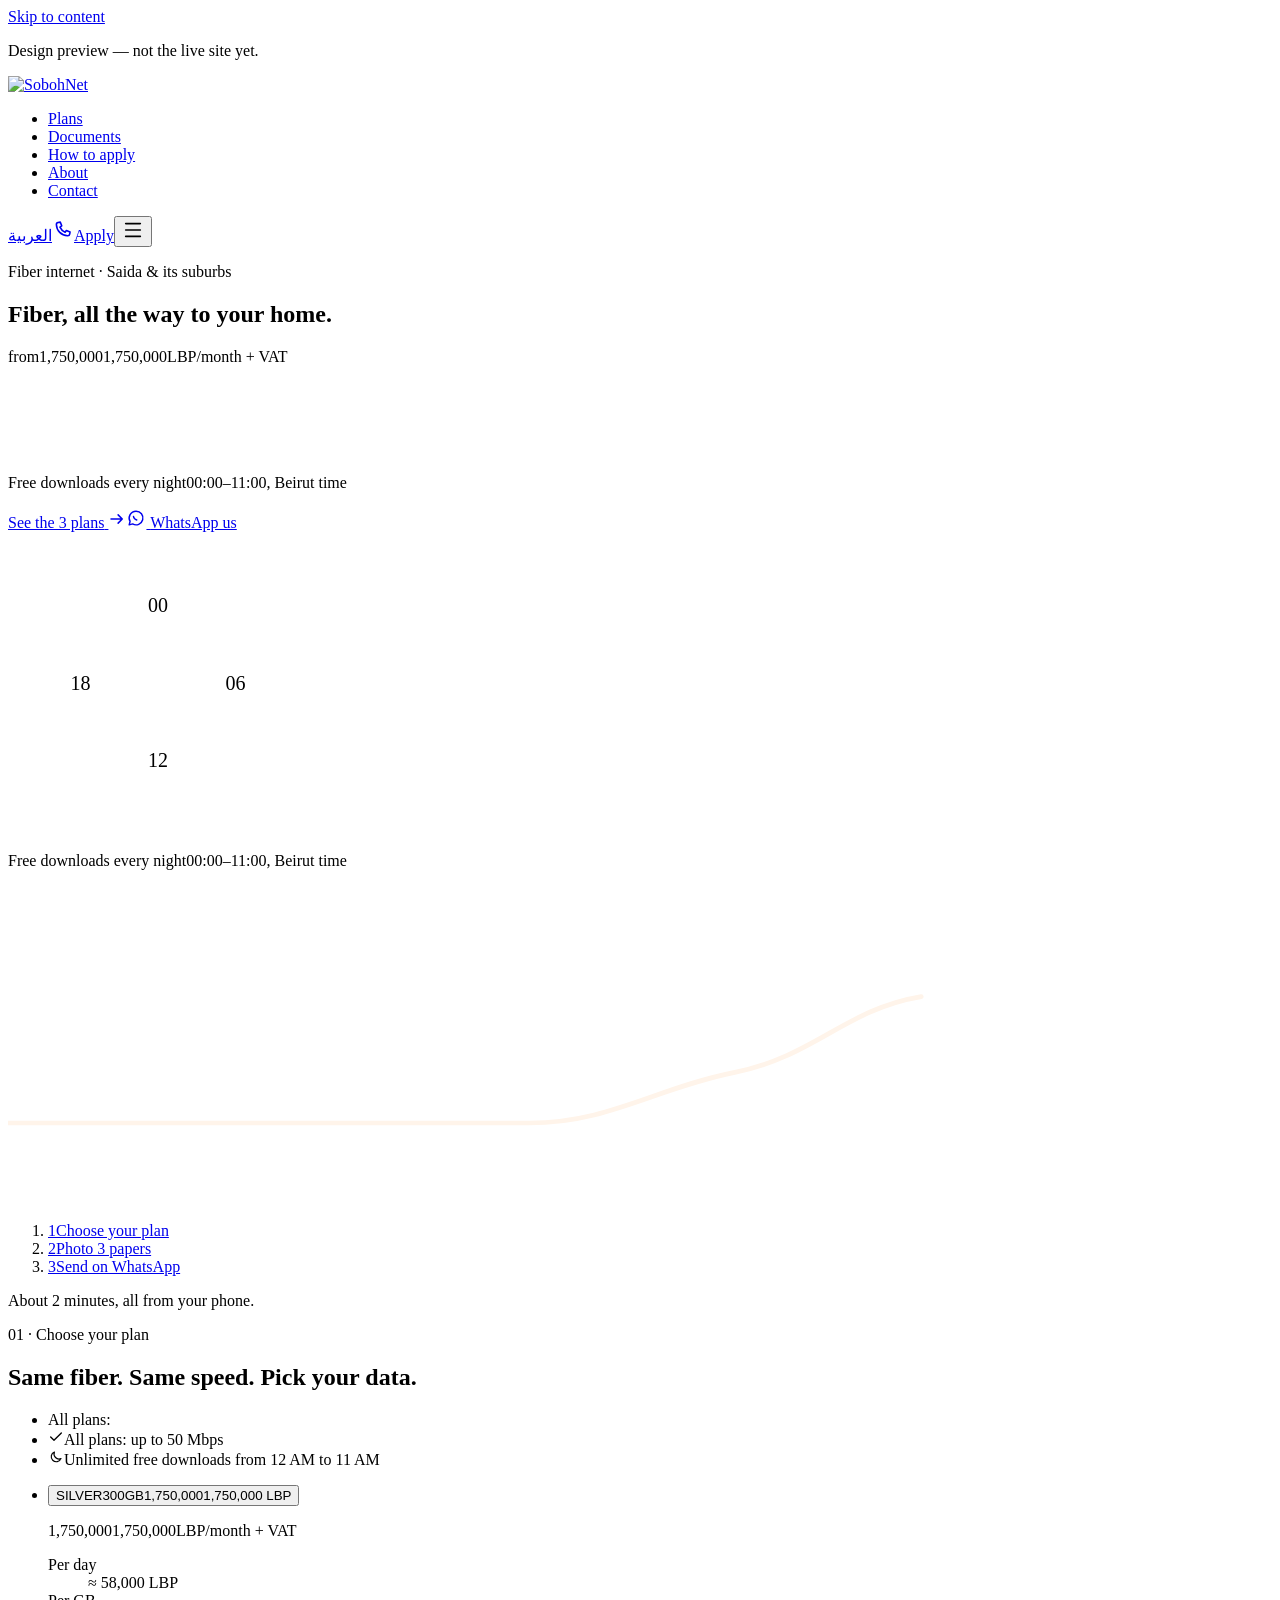
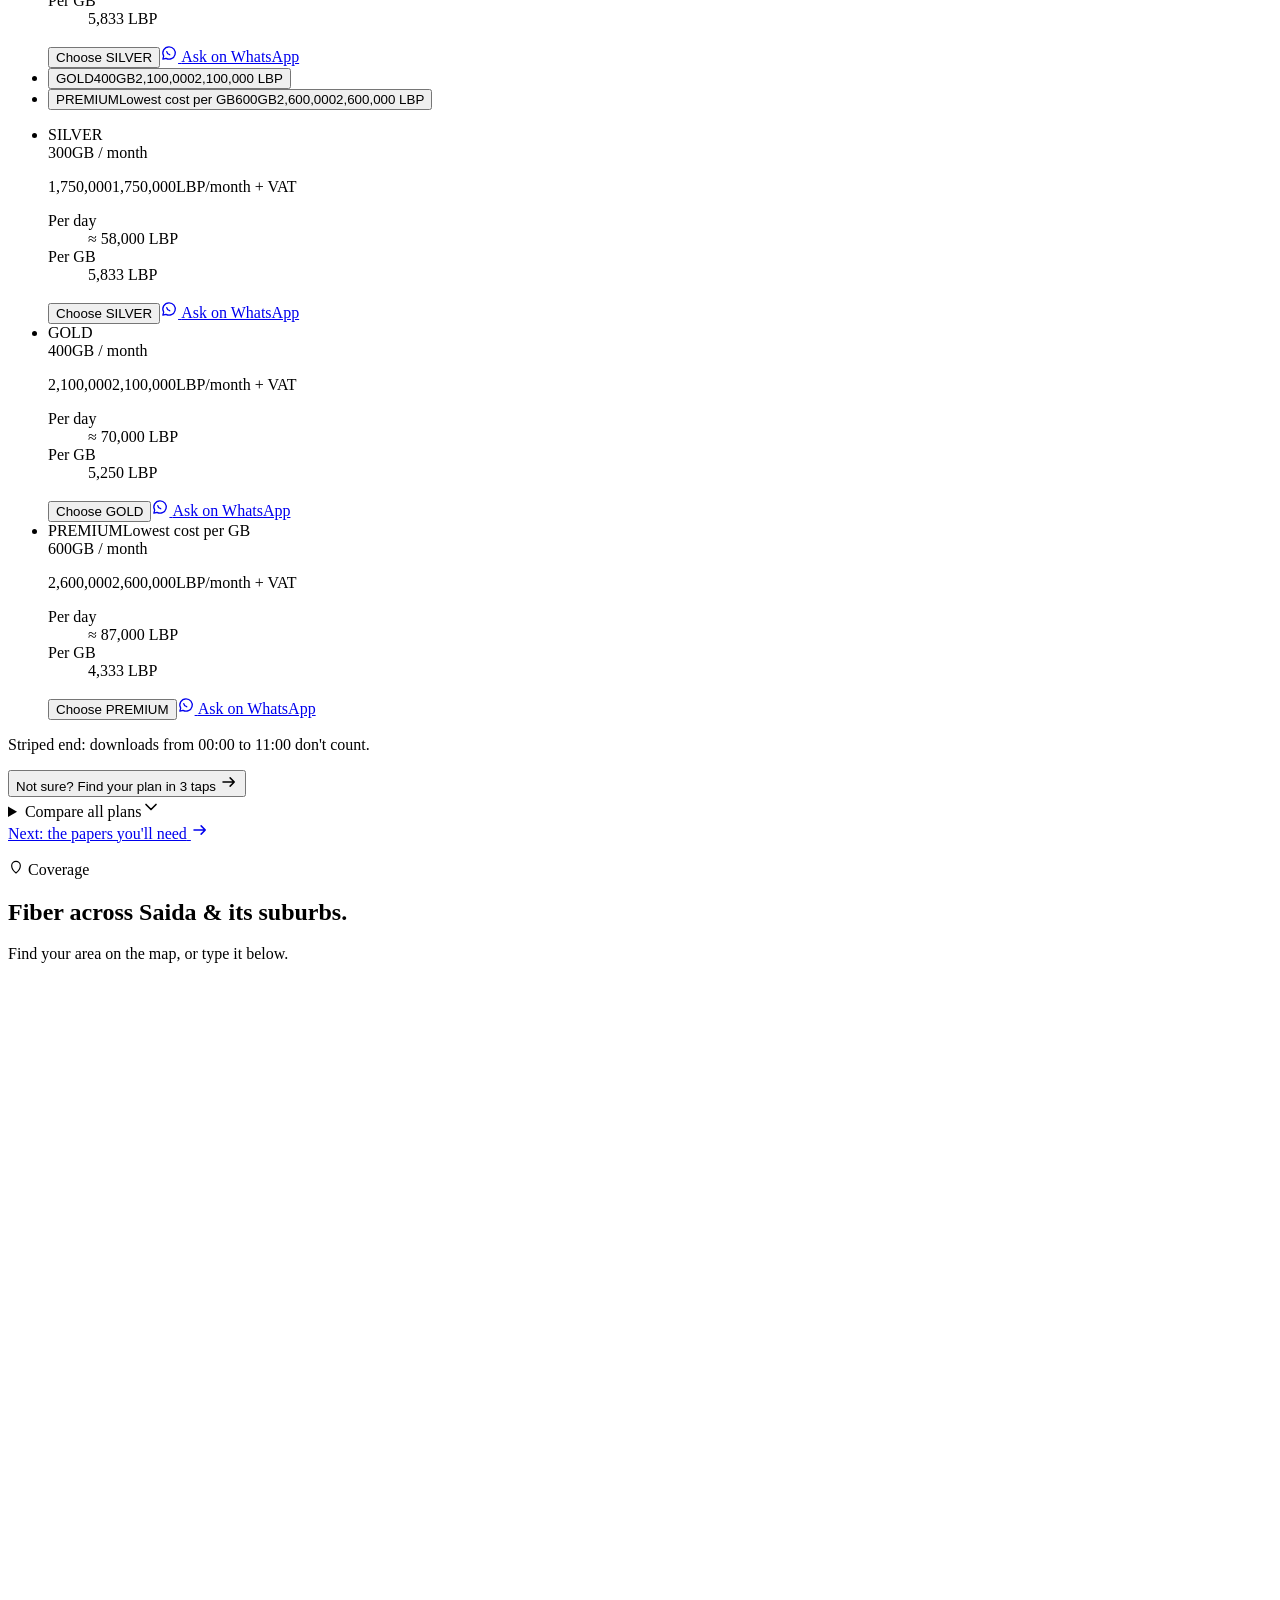
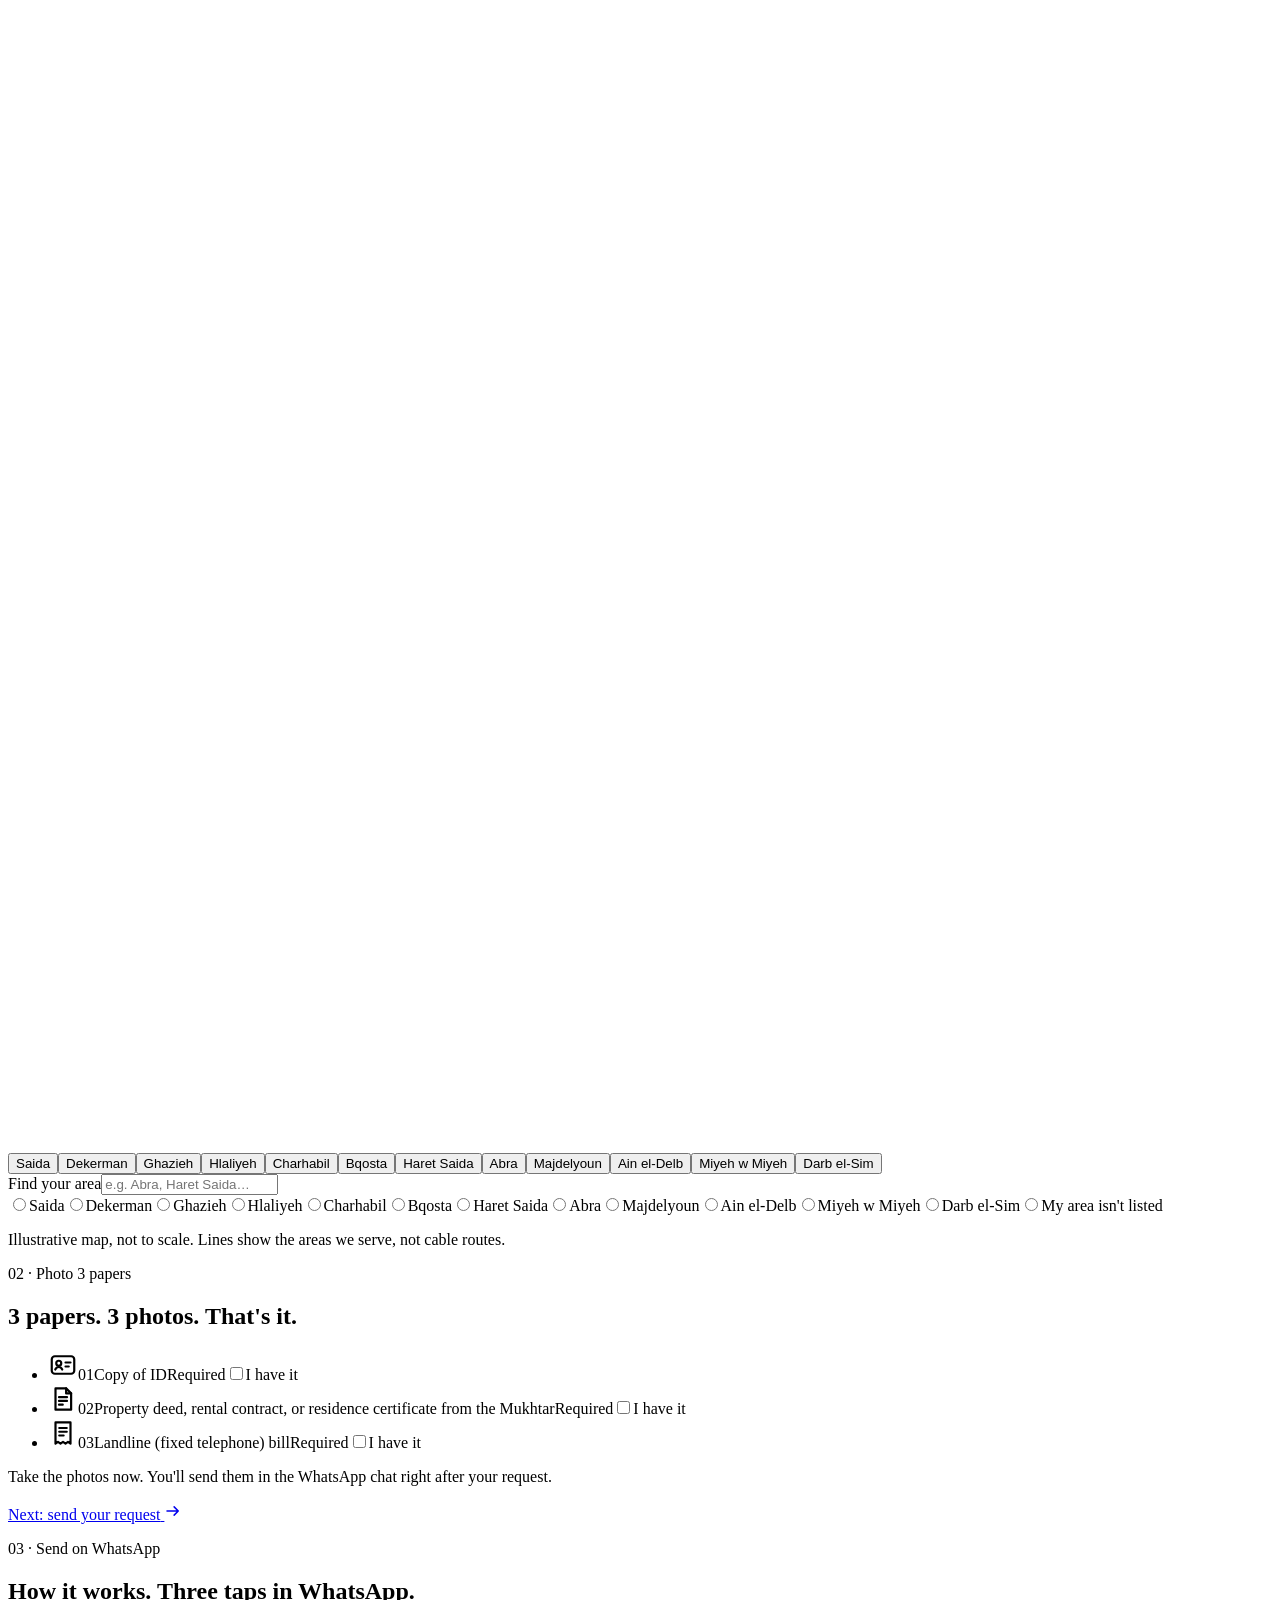
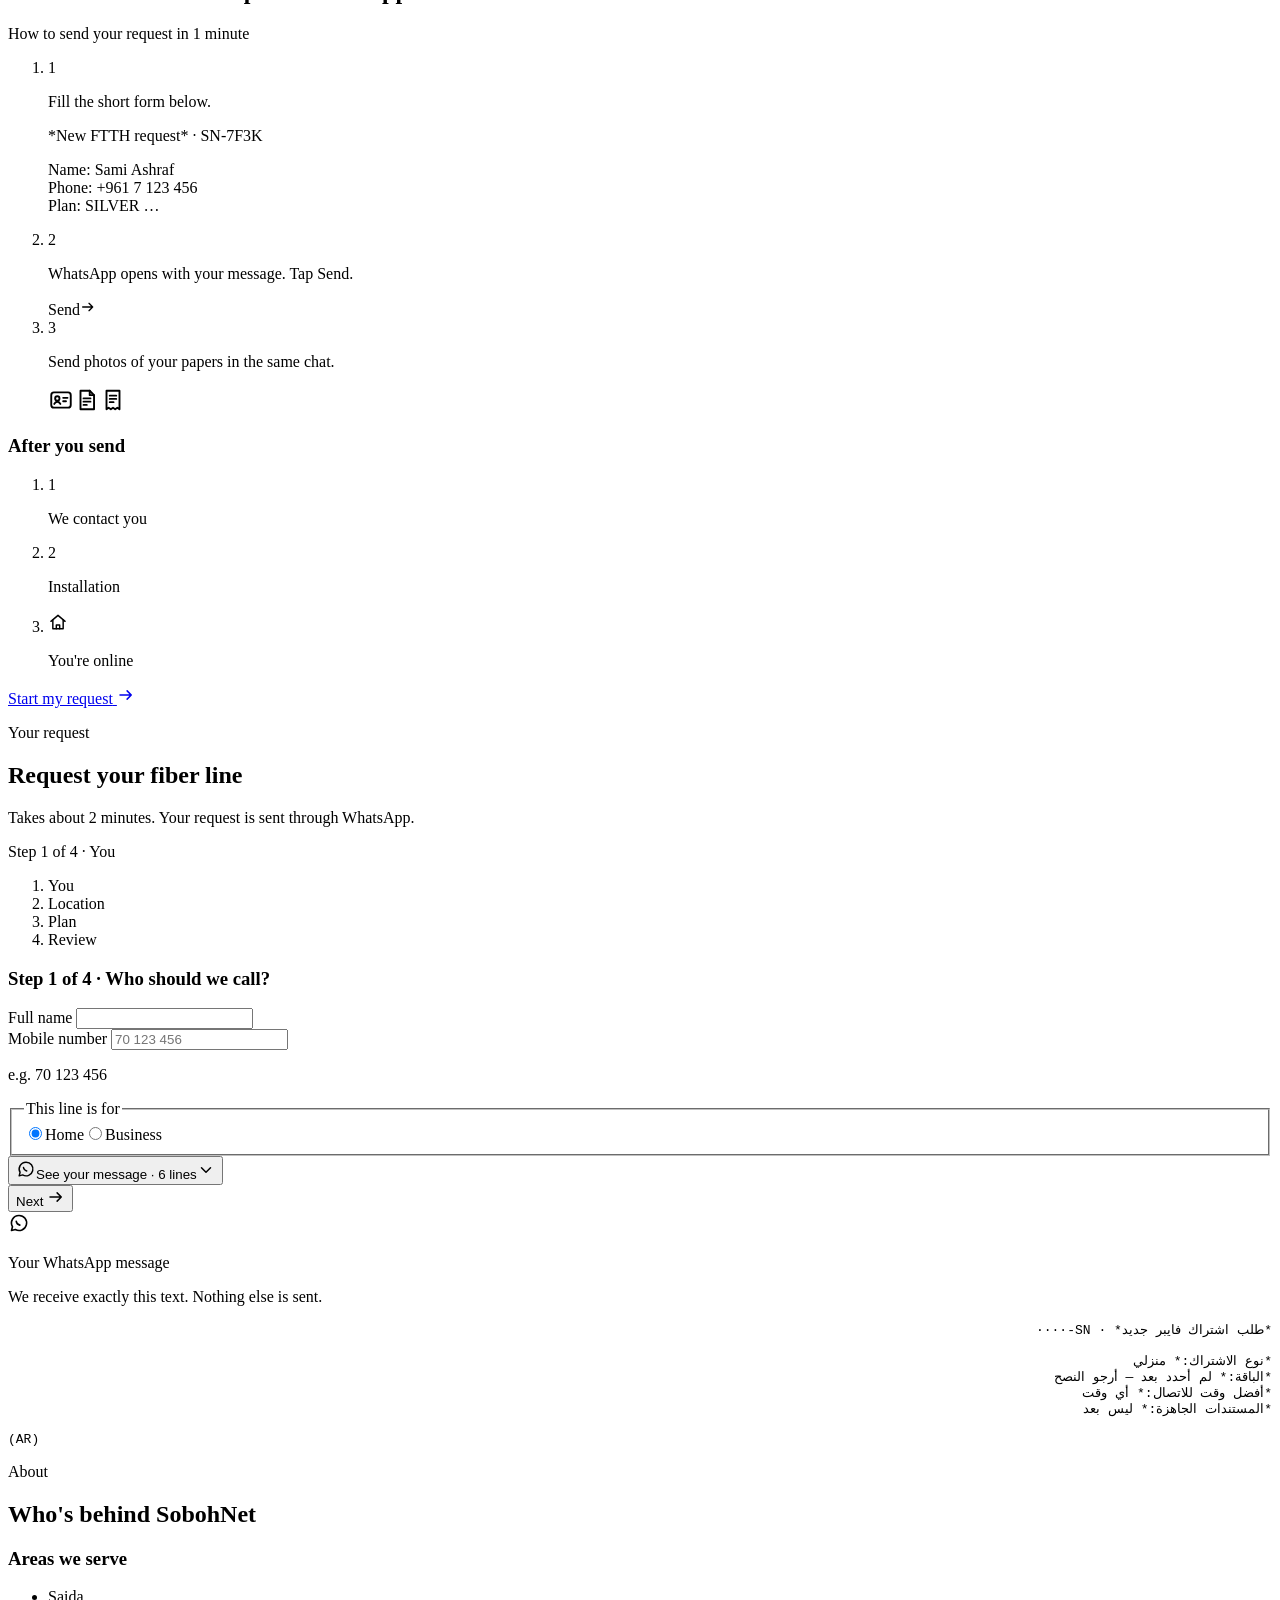
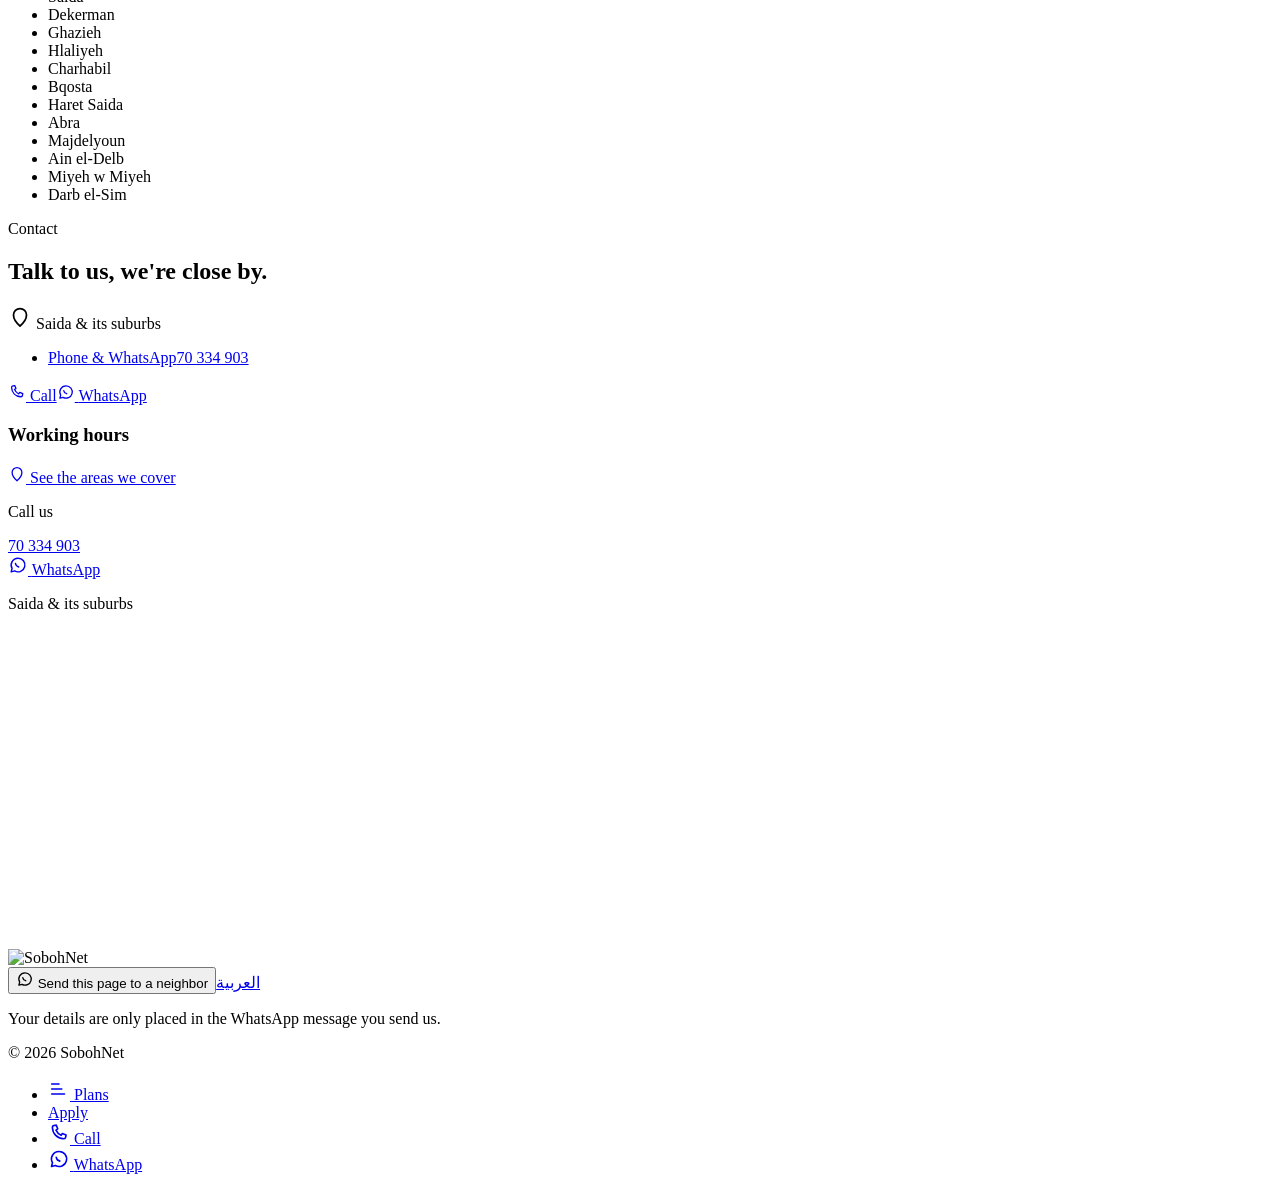
==== commit 57fc8b47: "Preview: coverage map, Saida & its suburbs, Arabic WhatsApp requests" ====
--- a/index.html
+++ b/index.html
@@ -1,8 +1,8 @@
-<!DOCTYPE html><html lang="en" dir="ltr"><head><meta charSet="utf-8"/><link rel="preconnect" href="/" crossorigin=""/><meta name="viewport" content="width=device-width, initial-scale=1"/><link rel="preload" as="image" href="/sobohnet-preview/brand/logo-horizontal-reversed.svg"/><link rel="stylesheet" href="/sobohnet-preview/_next/static/chunks/16mga6yhls48_.css" data-precedence="next"/><link rel="preload" as="script" fetchPriority="low" href="/sobohnet-preview/_next/static/chunks/3l04zcqx63h3y.js"/><script src="/sobohnet-preview/_next/static/chunks/327vt1y2_3rus.js" async=""></script><script src="/sobohnet-preview/_next/static/chunks/1rj7ns8rte9vc.js" async=""></script><script src="/sobohnet-preview/_next/static/chunks/turbopack-34z5t7-x3ebja.js" async=""></script><script src="/sobohnet-preview/_next/static/chunks/3fntmmi971322.js" async=""></script><script src="/sobohnet-preview/_next/static/chunks/1wna79apdcq21.js" async=""></script><meta name="theme-color" content="#0b1b2b"/><title>SobohNet — Fiber Internet (FTTH)</title><link rel="manifest" href="/sobohnet-preview/manifest.json"/><meta name="robots" content="noindex, nofollow"/><link rel="canonical" href="https://malik-halimeh.github.io/sobohnet-preview/"/><link rel="alternate" hrefLang="en" href="https://malik-halimeh.github.io/sobohnet-preview/"/><link rel="alternate" hrefLang="ar" href="https://malik-halimeh.github.io/sobohnet-preview/ar/"/><link rel="alternate" hrefLang="x-default" href="https://malik-halimeh.github.io/sobohnet-preview/"/><meta name="mobile-web-app-capable" content="yes"/><meta name="apple-mobile-web-app-title" content="SobohNet"/><meta name="apple-mobile-web-app-status-bar-style" content="black"/><meta property="og:title" content="SobohNet — Fiber Internet (FTTH)"/><meta property="og:locale" content="en_US"/><meta property="og:image" content="https://malik-halimeh.github.io/sobohnet-preview/og/og-en.png"/><meta property="og:image:width" content="1200"/><meta property="og:image:height" content="630"/><meta property="og:locale:alternate" content="ar_LB"/><meta property="og:type" content="website"/><meta name="twitter:card" content="summary_large_image"/><meta name="twitter:title" content="SobohNet — Fiber Internet (FTTH)"/><meta name="twitter:image" content="https://malik-halimeh.github.io/sobohnet-preview/og/og-en.png"/><meta name="twitter:image:width" content="1200"/><meta name="twitter:image:height" content="630"/><link rel="icon" href="/sobohnet-preview/brand/favicon.svg" type="image/svg+xml"/><link rel="icon" href="/sobohnet-preview/brand/favicon-32.png" sizes="32x32" type="image/png"/><link rel="apple-touch-icon" href="/sobohnet-preview/brand/apple-touch-icon.png"/><meta name="next-size-adjust" content=""/><script src="/sobohnet-preview/_next/static/chunks/0cz1d0mv5g_q7.js" noModule=""></script></head><body><div hidden=""><!--$--><!--/$--></div><a href="#main" class="sr-only focus:not-sr-only focus:fixed focus:start-4 focus:top-4 focus:z-50 focus:rounded-full focus:bg-dawn focus:px-4 focus:py-3 focus:font-semibold focus:text-night">Skip to content</a><p class="bg-dawn px-4 py-1.5 text-center text-[13px] font-semibold text-night">Design preview — not the live site yet.</p><header class="sticky top-0 z-40 transition-colors duration-300 on-night bg-night text-paper"><div class="container-site flex h-[var(--header-h)] items-center gap-2"><a href="#home" class="flex min-h-11 min-w-0 items-center"><img src="/sobohnet-preview/brand/logo-horizontal-reversed.svg" alt="SobohNet" width="339" height="42" class="w-auto h-[22px] md:h-7"/></a><nav aria-label="Main navigation" class="ms-8 hidden lg:block"><ul class="flex items-center gap-1"><li><a href="#plans" class="relative rounded-full px-3 py-2 text-[15px] font-medium transition-colors text-night-muted hover:text-paper aria-[current=true]:text-current">Plans</a></li><li><a href="#documents" class="relative rounded-full px-3 py-2 text-[15px] font-medium transition-colors text-night-muted hover:text-paper aria-[current=true]:text-current">Documents</a></li><li><a href="#how-to-apply" class="relative rounded-full px-3 py-2 text-[15px] font-medium transition-colors text-night-muted hover:text-paper aria-[current=true]:text-current">How to apply</a></li><li><a href="#about" class="relative rounded-full px-3 py-2 text-[15px] font-medium transition-colors text-night-muted hover:text-paper aria-[current=true]:text-current">About</a></li><li><a href="#contact" class="relative rounded-full px-3 py-2 text-[15px] font-medium transition-colors text-night-muted hover:text-paper aria-[current=true]:text-current">Contact</a></li></ul></nav><div class="ms-auto flex shrink-0 items-center gap-0.5"><a href="/sobohnet-preview/ar/" hrefLang="ar" lang="ar" aria-label="Switch language to العربية" class="inline-flex min-h-11 items-center rounded-full px-3 text-[15px] font-semibold transition-colors text-paper hover:bg-night-2 ">العربية</a><a href="tel:+96170334903" aria-label="Call SobohNet at 70 334 903" class="inline-flex size-11 items-center justify-center rounded-full transition-colors text-paper hover:bg-night-2 max-md:hidden"><svg width="22" height="22" viewBox="0 0 24 24" fill="none" stroke="currentColor" stroke-width="1.75" stroke-linecap="round" stroke-linejoin="round" aria-hidden="true" focusable="false" class=""><path d="M6.6 3.8 9 3.4l1.6 4-1.9 1.4a11 11 0 0 0 5.6 5.6l1.4-1.9 4 1.6-.4 2.4a2.2 2.2 0 0 1-2.4 1.8C10 17.8 5.2 13 4.8 6.2a2.2 2.2 0 0 1 1.8-2.4Z"></path></svg></a><a href="#ftth-apply" class="btn btn-primary btn-sm ms-2 hidden md:inline-flex">Apply</a><button type="button" aria-label="Menu" aria-expanded="false" aria-controls="mobile-menu" class="inline-flex size-11 items-center justify-center rounded-full transition-colors text-paper hover:bg-night-2 lg:hidden"><svg xmlns="http://www.w3.org/2000/svg" width="22" height="22" viewBox="0 0 24 24" fill="none" stroke="currentColor" stroke-width="1.75" stroke-linecap="round" stroke-linejoin="round" class="lucide lucide-menu" aria-hidden="true"><path d="M4 5h16"></path><path d="M4 12h16"></path><path d="M4 19h16"></path></svg></button></div></div></header><main id="main"><section id="home" aria-labelledby="hero-title" class="on-night relative overflow-hidden bg-night text-paper"><div class="container-site grid gap-10 pt-6 pb-4 md:grid-cols-[1.25fr_1fr] md:items-center md:pt-16 md:pb-0"><div><p class="eyebrow text-night-muted">Fiber internet<!-- --> · <!-- -->Charhabil</p><h1 id="hero-title" class="display h1 mt-4 max-w-[13ch] text-balance rtl:max-w-[15ch]">Fiber, all the way to your home.</h1><div class="mt-3"></div><div class="mt-7"><p class="flex flex-wrap items-baseline gap-x-2 gap-y-1"><span class="text-night-muted">from</span><bdi dir="ltr" class="num text-[34px] leading-none font-semibold md:text-[44px]"><span aria-hidden="true">1,750<span class="num-tail">,000</span></span><span class="sr-only">1,750<!-- -->,000</span></bdi><span class="font-semibold">LBP</span><span class="text-sm text-night-muted">/month<!-- --> + VAT</span></p></div><div class="mt-6 flex items-center gap-4 border-y border-night-line py-4 md:hidden"><svg width="72" height="72" viewBox="0 0 120 120" aria-hidden="true" focusable="false" class="shrink-0 overflow-visible"><circle cx="60" cy="60" r="44" stroke="var(--night-line)" stroke-width="1.5" fill="none"></circle><line x1="60" y1="11" x2="60" y2="5" stroke="var(--night-muted)" stroke-width="1.6" opacity="0.9" stroke-linecap="round"></line><line x1="72.68" y1="12.67" x2="73.46" y2="9.77" stroke="var(--night-muted)" stroke-width="1" opacity="0.5" stroke-linecap="round"></line><line x1="84.5" y1="17.56" x2="86" y2="14.97" stroke="var(--night-muted)" stroke-width="1" opacity="0.5" stroke-linecap="round"></line><line x1="94.65" y1="25.35" x2="96.77" y2="23.23" stroke="var(--night-muted)" stroke-width="1" opacity="0.5" stroke-linecap="round"></line><line x1="102.44" y1="35.5" x2="105.03" y2="34" stroke="var(--night-muted)" stroke-width="1" opacity="0.5" stroke-linecap="round"></line><line x1="107.33" y1="47.32" x2="110.23" y2="46.54" stroke="var(--night-muted)" stroke-width="1" opacity="0.5" stroke-linecap="round"></line><line x1="109" y1="60" x2="115" y2="60" stroke="var(--night-muted)" stroke-width="1.6" opacity="0.9" stroke-linecap="round"></line><line x1="107.33" y1="72.68" x2="110.23" y2="73.46" stroke="var(--night-muted)" stroke-width="1" opacity="0.5" stroke-linecap="round"></line><line x1="102.44" y1="84.5" x2="105.03" y2="86" stroke="var(--night-muted)" stroke-width="1" opacity="0.5" stroke-linecap="round"></line><line x1="94.65" y1="94.65" x2="96.77" y2="96.77" stroke="var(--night-muted)" stroke-width="1" opacity="0.5" stroke-linecap="round"></line><line x1="84.5" y1="102.44" x2="86" y2="105.03" stroke="var(--night-muted)" stroke-width="1" opacity="0.5" stroke-linecap="round"></line><line x1="72.68" y1="107.33" x2="73.46" y2="110.23" stroke="var(--night-muted)" stroke-width="1" opacity="0.5" stroke-linecap="round"></line><line x1="60" y1="109" x2="60" y2="115" stroke="var(--night-muted)" stroke-width="1.6" opacity="0.9" stroke-linecap="round"></line><line x1="47.32" y1="107.33" x2="46.54" y2="110.23" stroke="var(--night-muted)" stroke-width="1" opacity="0.5" stroke-linecap="round"></line><line x1="35.5" y1="102.44" x2="34" y2="105.03" stroke="var(--night-muted)" stroke-width="1" opacity="0.5" stroke-linecap="round"></line><line x1="25.35" y1="94.65" x2="23.23" y2="96.77" stroke="var(--night-muted)" stroke-width="1" opacity="0.5" stroke-linecap="round"></line><line x1="17.56" y1="84.5" x2="14.97" y2="86" stroke="var(--night-muted)" stroke-width="1" opacity="0.5" stroke-linecap="round"></line><line x1="12.67" y1="72.68" x2="9.77" y2="73.46" stroke="var(--night-muted)" stroke-width="1" opacity="0.5" stroke-linecap="round"></line><line x1="11" y1="60" x2="5" y2="60" stroke="var(--night-muted)" stroke-width="1.6" opacity="0.9" stroke-linecap="round"></line><line x1="12.67" y1="47.32" x2="9.77" y2="46.54" stroke="var(--night-muted)" stroke-width="1" opacity="0.5" stroke-linecap="round"></line><line x1="17.56" y1="35.5" x2="14.97" y2="34" stroke="var(--night-muted)" stroke-width="1" opacity="0.5" stroke-linecap="round"></line><line x1="25.35" y1="25.35" x2="23.23" y2="23.23" stroke="var(--night-muted)" stroke-width="1" opacity="0.5" stroke-linecap="round"></line><line x1="35.5" y1="17.56" x2="34" y2="14.97" stroke="var(--night-muted)" stroke-width="1" opacity="0.5" stroke-linecap="round"></line><line x1="47.32" y1="12.67" x2="46.54" y2="9.77" stroke="var(--night-muted)" stroke-width="1" opacity="0.5" stroke-linecap="round"></line><path d="M60 16 A44 44 0 0 1 71.4 102.5" stroke="var(--moon)" stroke-width="7" stroke-linecap="round" fill="none" pathLength="1" class="draw-in"></path></svg><p class="leading-snug" aria-live="off"><span class="block font-semibold text-paper">Free downloads every night</span><span class="mono block text-[14px] text-moon">00:00–11:00, Beirut time</span></p></div><div class="mt-7 flex flex-wrap items-center gap-x-6 gap-y-4"><a href="#plans" class="btn btn-primary w-full sm:w-auto">See the 3 plans<!-- --> <svg width="18" height="18" viewBox="0 0 24 24" fill="none" stroke="currentColor" stroke-width="2" stroke-linecap="round" stroke-linejoin="round" aria-hidden="true" class="rtl:-scale-x-100 "><path d="M4 12h15M13.5 6.5 19 12l-5.5 5.5"></path></svg></a><a href="https://wa.me/96170334903?text=Hello%2C%20I&#x27;d%20like%20to%20ask%20about%20SobohNet%20fiber%20internet." target="_blank" rel="noopener" class="link-night inline-flex min-h-11 items-center gap-2"><svg width="20" height="20" viewBox="0 0 24 24" fill="none" stroke="currentColor" stroke-width="1.75" stroke-linecap="round" stroke-linejoin="round" aria-hidden="true" focusable="false" class=""><path d="M12 3.8a8.2 8.2 0 0 0-7.1 12.3L3.8 20.2l4.2-1.1A8.2 8.2 0 1 0 12 3.8Z"></path><path d="M9 10.2c.3 2 1.8 3.6 3.9 4.1"></path><circle cx="14.9" cy="14.5" r="1.35" fill="var(--dawn)" stroke="none"></circle></svg> <!-- -->WhatsApp us</a></div></div><div class="hidden flex-col items-center gap-6 md:flex"><svg width="300" height="300" viewBox="0 0 120 120" aria-hidden="true" focusable="false" class="shrink-0 overflow-visible"><circle cx="60" cy="60" r="44" stroke="var(--night-line)" stroke-width="1.5" fill="none"></circle><line x1="60" y1="11" x2="60" y2="5" stroke="var(--night-muted)" stroke-width="1.6" opacity="0.9" stroke-linecap="round"></line><line x1="72.68" y1="12.67" x2="73.46" y2="9.77" stroke="var(--night-muted)" stroke-width="1" opacity="0.5" stroke-linecap="round"></line><line x1="84.5" y1="17.56" x2="86" y2="14.97" stroke="var(--night-muted)" stroke-width="1" opacity="0.5" stroke-linecap="round"></line><line x1="94.65" y1="25.35" x2="96.77" y2="23.23" stroke="var(--night-muted)" stroke-width="1" opacity="0.5" stroke-linecap="round"></line><line x1="102.44" y1="35.5" x2="105.03" y2="34" stroke="var(--night-muted)" stroke-width="1" opacity="0.5" stroke-linecap="round"></line><line x1="107.33" y1="47.32" x2="110.23" y2="46.54" stroke="var(--night-muted)" stroke-width="1" opacity="0.5" stroke-linecap="round"></line><line x1="109" y1="60" x2="115" y2="60" stroke="var(--night-muted)" stroke-width="1.6" opacity="0.9" stroke-linecap="round"></line><line x1="107.33" y1="72.68" x2="110.23" y2="73.46" stroke="var(--night-muted)" stroke-width="1" opacity="0.5" stroke-linecap="round"></line><line x1="102.44" y1="84.5" x2="105.03" y2="86" stroke="var(--night-muted)" stroke-width="1" opacity="0.5" stroke-linecap="round"></line><line x1="94.65" y1="94.65" x2="96.77" y2="96.77" stroke="var(--night-muted)" stroke-width="1" opacity="0.5" stroke-linecap="round"></line><line x1="84.5" y1="102.44" x2="86" y2="105.03" stroke="var(--night-muted)" stroke-width="1" opacity="0.5" stroke-linecap="round"></line><line x1="72.68" y1="107.33" x2="73.46" y2="110.23" stroke="var(--night-muted)" stroke-width="1" opacity="0.5" stroke-linecap="round"></line><line x1="60" y1="109" x2="60" y2="115" stroke="var(--night-muted)" stroke-width="1.6" opacity="0.9" stroke-linecap="round"></line><line x1="47.32" y1="107.33" x2="46.54" y2="110.23" stroke="var(--night-muted)" stroke-width="1" opacity="0.5" stroke-linecap="round"></line><line x1="35.5" y1="102.44" x2="34" y2="105.03" stroke="var(--night-muted)" stroke-width="1" opacity="0.5" stroke-linecap="round"></line><line x1="25.35" y1="94.65" x2="23.23" y2="96.77" stroke="var(--night-muted)" stroke-width="1" opacity="0.5" stroke-linecap="round"></line><line x1="17.56" y1="84.5" x2="14.97" y2="86" stroke="var(--night-muted)" stroke-width="1" opacity="0.5" stroke-linecap="round"></line><line x1="12.67" y1="72.68" x2="9.77" y2="73.46" stroke="var(--night-muted)" stroke-width="1" opacity="0.5" stroke-linecap="round"></line><line x1="11" y1="60" x2="5" y2="60" stroke="var(--night-muted)" stroke-width="1.6" opacity="0.9" stroke-linecap="round"></line><line x1="12.67" y1="47.32" x2="9.77" y2="46.54" stroke="var(--night-muted)" stroke-width="1" opacity="0.5" stroke-linecap="round"></line><line x1="17.56" y1="35.5" x2="14.97" y2="34" stroke="var(--night-muted)" stroke-width="1" opacity="0.5" stroke-linecap="round"></line><line x1="25.35" y1="25.35" x2="23.23" y2="23.23" stroke="var(--night-muted)" stroke-width="1" opacity="0.5" stroke-linecap="round"></line><line x1="35.5" y1="17.56" x2="34" y2="14.97" stroke="var(--night-muted)" stroke-width="1" opacity="0.5" stroke-linecap="round"></line><line x1="47.32" y1="12.67" x2="46.54" y2="9.77" stroke="var(--night-muted)" stroke-width="1" opacity="0.5" stroke-linecap="round"></line><path d="M60 16 A44 44 0 0 1 71.4 102.5" stroke="var(--moon)" stroke-width="7" stroke-linecap="round" fill="none" pathLength="1" class="draw-in"></path><text x="60" y="32" text-anchor="middle" font-size="8" font-family="var(--font-mono)" fill="var(--night-muted)">00</text><text x="91" y="63" text-anchor="middle" font-size="8" font-family="var(--font-mono)" fill="var(--night-muted)">06</text><text x="60" y="94" text-anchor="middle" font-size="8" font-family="var(--font-mono)" fill="var(--night-muted)">12</text><text x="29" y="63" text-anchor="middle" font-size="8" font-family="var(--font-mono)" fill="var(--night-muted)">18</text></svg><div class="text-center"><p class="leading-snug" aria-live="off"><span class="block font-semibold text-paper">Free downloads every night</span><span class="mono block text-[14px] text-moon">00:00–11:00, Beirut time</span></p></div></div></div><div class="overflow-hidden mt-2 [--h:130px] md:mt-6 md:[--h:220px]" aria-hidden="true"><svg viewBox="0 0 800 200" preserveAspectRatio="xMidYMax meet" class="block h-[var(--h)] w-[calc(var(--h)*4)] overflow-visible ms-[calc(50%-var(--h)*2)]" focusable="false" fill="none" stroke-linecap="round" stroke-linejoin="round"><defs><filter id="fiber-glow-a" x="-10%" y="-200%" width="120%" height="500%"><feGaussianBlur stdDeviation="4"></feGaussianBlur></filter></defs><g fill="var(--night-muted)" opacity="0.55"><circle cx="-420" cy="60" r="1.1"></circle><circle cx="-160" cy="38" r="1"></circle><circle cx="90" cy="46" r="1.2"></circle><circle cx="160" cy="74" r="1"></circle><circle cx="300" cy="56" r="1.3"></circle><circle cx="420" cy="36" r="1"></circle><circle cx="520" cy="52" r="1.2"></circle><circle cx="760" cy="70" r="1"></circle><circle cx="980" cy="44" r="1.1"></circle><circle cx="1240" cy="66" r="1"></circle></g><g transform="translate(690 60)"><circle r="10" fill="var(--moon)"></circle><circle cx="4.5" cy="-3.5" r="9" fill="var(--night)"></circle></g><path d="M330 146 C 420 120, 470 108, 540 104 S 690 110, 800 104 S 1000 96, 1200 112 S 1600 100, 2400 110" stroke="var(--night-line)" stroke-width="1.5"></path><path d="M330 150 C 380 150, 410 128, 460 118 S 530 78, 578 70 C 650 72, 700 88, 800 96 S 980 110, 1150 104 S 1500 116, 2400 112 V200 H330 Z" fill="var(--night-2)"></path><path d="M598 70 C 650 72, 700 88, 800 96 S 980 110, 1150 104 S 1500 116, 2400 112" stroke="var(--night-line)" stroke-width="1.5"></path><g stroke="var(--night-line)" stroke-width="1.5"><path d="M20 166 h40 M96 172 h54 M40 184 h72 M170 178 h46 M240 190 h66 M296 168 h26 M130 160 h30"></path><path d="M-380 166 h40 M-304 172 h54 M-360 184 h72 M-230 178 h46 M-160 190 h66 M-104 168 h26 M-270 160 h30"></path><path d="M-780 170 h50 M-700 182 h60 M-620 164 h40 M-540 188 h70 M-460 176 h36"></path><path d="M-1180 170 h50 M-1100 182 h60 M-1020 164 h40 M-940 188 h70 M-860 176 h36"></path></g><g stroke="var(--night-muted)" stroke-width="1.5" opacity="0.9"><path d="M190 150 V130 H200 V122 H212 V130 H224 V116 H238 V130 H250 V124 H260 V150"></path><path d="M260 146 H332"></path><path d="M266 150 q6 -7 12 0 M284 150 q6 -7 12 0 M302 150 q6 -7 12 0 M320 150 q6 -7 12 0"></path></g><path d="M-1600 150 H330 C 380 150, 410 128, 460 118 S 530 78, 578 70" stroke="var(--dawn)" stroke-width="6" opacity="0.35" filter="url(#fiber-glow-a)"></path><path d="M-1600 150 H330 C 380 150, 410 128, 460 118 S 530 78, 578 70" stroke="var(--dawn)" stroke-width="2"></path><path d="M0 150 H330 C 380 150, 410 128, 460 118 S 530 78, 578 70" pathLength="1" stroke="#fff4ea" stroke-width="3" class="pulse-run"></path><g stroke="var(--paper)" stroke-width="1.75"><path d="M566 70 V55 L582 43 L598 55 V70 Z" fill="var(--night)"></path><rect x="577" y="56" width="10" height="8" rx="1" fill="var(--dawn)" stroke="none" class="window-on"></rect></g></svg></div><div class="container-site -mt-1 pt-6 pb-10 md:pb-14"><nav aria-label="Your route to fiber"><ol class="relative grid grid-cols-3 gap-2"><span aria-hidden="true" class="absolute inset-x-[16%] top-[15px] h-px bg-night-line"></span><li class="relative"><a href="#plans" class="group flex min-h-11 flex-col items-center gap-2 text-center"><span class="mono relative flex size-[31px] items-center justify-center rounded-full border border-night-line bg-night text-[13px] text-paper transition-colors group-hover:border-dawn">1</span><span class="text-[13px] leading-tight font-medium text-night-muted transition-colors group-hover:text-paper md:text-[15px]">Choose your plan</span></a></li><li class="relative"><a href="#documents" class="group flex min-h-11 flex-col items-center gap-2 text-center"><span class="mono relative flex size-[31px] items-center justify-center rounded-full border border-night-line bg-night text-[13px] text-paper transition-colors group-hover:border-dawn">2</span><span class="text-[13px] leading-tight font-medium text-night-muted transition-colors group-hover:text-paper md:text-[15px]">Photo 3 papers</span></a></li><li class="relative"><a href="#ftth-apply" class="group flex min-h-11 flex-col items-center gap-2 text-center"><span class="mono relative flex size-[31px] items-center justify-center rounded-full border border-night-line bg-night text-[13px] text-paper transition-colors group-hover:border-dawn">3</span><span class="text-[13px] leading-tight font-medium text-night-muted transition-colors group-hover:text-paper md:text-[15px]">Send on WhatsApp</span></a></li></ol><p class="mt-4 text-center text-[13px] text-night-muted">About 2 minutes, all from your phone.</p></nav></div></section><section id="plans" aria-labelledby="plans-title" class="section"><div class="container-site"><header class="mb-8 max-w-3xl md:mb-12"><p class="eyebrow text-dawn-ink">01 · <!-- -->Choose your plan</p><h2 id="plans-title" class="display h2 mt-3 text-balance">Same fiber. Same speed.<!-- --> <span class="text-muted">Pick your data.</span></h2></header><ul class="mb-6 flex flex-wrap gap-2"><li class="sr-only">All plans<!-- -->:</li><li class="chip bg-card font-medium ring-1 ring-line"><svg xmlns="http://www.w3.org/2000/svg" width="16" height="16" viewBox="0 0 24 24" fill="none" stroke="currentColor" stroke-width="2" stroke-linecap="round" stroke-linejoin="round" class="lucide lucide-check text-dawn-ink" aria-hidden="true"><path d="M20 6 9 17l-5-5"></path></svg>All plans<!-- -->: <span class="tabular">up to 50 Mbps</span></li><li class="chip bg-moon-soft font-medium text-moon-deep"><svg width="16" height="16" viewBox="0 0 24 24" fill="none" stroke="currentColor" stroke-width="1.75" stroke-linecap="round" stroke-linejoin="round" aria-hidden="true" focusable="false" class=""><path d="M19.5 14.4A7.6 7.6 0 0 1 9.6 4.5a7.6 7.6 0 1 0 9.9 9.9Z"></path></svg>Unlimited free downloads from 12 AM to 11 AM</li></ul><ul class="card divide-y divide-line overflow-hidden lg:hidden"><li><button type="button" aria-expanded="true" aria-controls="plan-ftth-silver" class="grid w-full grid-cols-[minmax(0,1fr)_auto] items-center gap-x-4 gap-y-2 px-4 py-4 text-start"><span class="flex min-w-0 flex-wrap items-center gap-2"><span class="mono text-[13px] tracking-[0.12em]">SILVER</span></span><span class="row-span-2 text-end"><span class="inline-flex items-baseline gap-1.5" dir="ltr"><span class="num leading-none font-semibold text-[30px]">300</span><span class="mono text-[13px] text-muted">GB</span></span><span class="mt-1 block text-[13px] whitespace-nowrap text-muted"><bdi dir="ltr" class="num font-semibold text-ink"><span aria-hidden="true">1,750<span class="num-tail">,000</span></span><span class="sr-only">1,750<!-- -->,000</span></bdi> <!-- -->LBP</span></span><span class="col-span-1 flex h-2.5 w-full items-center gap-1" aria-hidden="true"><span class="relative h-full flex-1 overflow-hidden rounded-full bg-sand"><span class="bar-grow absolute inset-y-0 start-0 rounded-full bg-ink" style="width:50%;animation-delay:0ms"></span></span><span class="moon-stripes h-full w-[14%] rounded-full"></span></span></button><div id="plan-ftth-silver" class="rise border-t border-dashed border-line bg-paper/60 px-4 pt-4 pb-5"><div class="flex flex-1 flex-col"><p class="flex flex-wrap items-baseline gap-x-1.5"><bdi dir="ltr" class="num text-[34px] leading-none font-semibold"><span aria-hidden="true">1,750<span class="num-tail">,000</span></span><span class="sr-only">1,750<!-- -->,000</span></bdi><span class="font-semibold">LBP</span><span class="text-sm text-muted">/month<!-- --> + VAT</span></p><dl class="mt-4 grid grid-cols-2 gap-px overflow-hidden rounded-[var(--radius-sm)] border border-line bg-line text-sm"><div class="bg-card px-3 py-2.5"><dt class="text-[12px] text-muted">Per day</dt><dd class="font-semibold tabular">≈ <!-- -->58,000<!-- --> <!-- -->LBP</dd></div><div class="bg-card px-3 py-2.5"><dt class="text-[12px] text-muted">Per GB</dt><dd class="font-semibold tabular">5,833<!-- --> <!-- -->LBP</dd></div></dl><p class="mt-3 text-sm"></p><div class="mt-auto pt-5"><button type="button" class="btn btn-primary w-full">Choose SILVER</button><a href="https://wa.me/96170334903?text=Hello%2C%20I&#x27;d%20like%20to%20ask%20about%20the%20SILVER%20plan%20(300%20GB%20%C2%B7%20up%20to%2050%20Mbps)." target="_blank" rel="noopener" class="mt-2 flex min-h-11 items-center justify-center gap-2 text-sm font-semibold text-ink hover:text-dawn-ink"><svg width="18" height="18" viewBox="0 0 24 24" fill="none" stroke="currentColor" stroke-width="1.75" stroke-linecap="round" stroke-linejoin="round" aria-hidden="true" focusable="false" class=""><path d="M12 3.8a8.2 8.2 0 0 0-7.1 12.3L3.8 20.2l4.2-1.1A8.2 8.2 0 1 0 12 3.8Z"></path><path d="M9 10.2c.3 2 1.8 3.6 3.9 4.1"></path><circle cx="14.9" cy="14.5" r="1.35" fill="var(--dawn)" stroke="none"></circle></svg> <!-- -->Ask on WhatsApp</a></div></div></div></li><li><button type="button" aria-expanded="false" aria-controls="plan-ftth-gold" class="grid w-full grid-cols-[minmax(0,1fr)_auto] items-center gap-x-4 gap-y-2 px-4 py-4 text-start"><span class="flex min-w-0 flex-wrap items-center gap-2"><span class="mono text-[13px] tracking-[0.12em]">GOLD</span></span><span class="row-span-2 text-end"><span class="inline-flex items-baseline gap-1.5" dir="ltr"><span class="num leading-none font-semibold text-[30px]">400</span><span class="mono text-[13px] text-muted">GB</span></span><span class="mt-1 block text-[13px] whitespace-nowrap text-muted"><bdi dir="ltr" class="num font-semibold text-ink"><span aria-hidden="true">2,100<span class="num-tail">,000</span></span><span class="sr-only">2,100<!-- -->,000</span></bdi> <!-- -->LBP</span></span><span class="col-span-1 flex h-2.5 w-full items-center gap-1" aria-hidden="true"><span class="relative h-full flex-1 overflow-hidden rounded-full bg-sand"><span class="bar-grow absolute inset-y-0 start-0 rounded-full bg-ink" style="width:66.66666666666666%;animation-delay:60ms"></span></span><span class="moon-stripes h-full w-[14%] rounded-full"></span></span></button></li><li><button type="button" aria-expanded="false" aria-controls="plan-ftth-premium" class="grid w-full grid-cols-[minmax(0,1fr)_auto] items-center gap-x-4 gap-y-2 px-4 py-4 text-start"><span class="flex min-w-0 flex-wrap items-center gap-2"><span class="mono text-[13px] tracking-[0.12em]">PREMIUM</span><span class="rounded-full border border-dawn-ink/40 px-2 py-0.5 text-[11px] font-semibold text-dawn-ink">Lowest cost per GB</span></span><span class="row-span-2 text-end"><span class="inline-flex items-baseline gap-1.5" dir="ltr"><span class="num leading-none font-semibold text-[30px]">600</span><span class="mono text-[13px] text-muted">GB</span></span><span class="mt-1 block text-[13px] whitespace-nowrap text-muted"><bdi dir="ltr" class="num font-semibold text-ink"><span aria-hidden="true">2,600<span class="num-tail">,000</span></span><span class="sr-only">2,600<!-- -->,000</span></bdi> <!-- -->LBP</span></span><span class="col-span-1 flex h-2.5 w-full items-center gap-1" aria-hidden="true"><span class="relative h-full flex-1 overflow-hidden rounded-full bg-sand"><span class="bar-grow absolute inset-y-0 start-0 rounded-full bg-ink" style="width:100%;animation-delay:120ms"></span></span><span class="moon-stripes h-full w-[14%] rounded-full"></span></span></button></li></ul><ul class="hidden gap-5 lg:grid lg:grid-cols-3"><li class="card flex flex-col p-7 transition-shadow hover:shadow-[0_10px_40px_-12px_rgba(11,27,43,.18)]"><span class="flex min-w-0 flex-wrap items-center gap-2"><span class="mono text-[13px] tracking-[0.12em]">SILVER</span></span><div class="mt-6"><span class="inline-flex items-baseline gap-1.5" dir="ltr"><span class="num leading-none font-semibold text-[56px]">300</span><span class="mono text-[13px] text-muted">GB<!-- --> / month</span></span></div><div class="mt-4"><span class="col-span-1 flex h-2.5 w-full items-center gap-1" aria-hidden="true"><span class="relative h-full flex-1 overflow-hidden rounded-full bg-sand"><span class="bar-grow absolute inset-y-0 start-0 rounded-full bg-ink" style="width:50%;animation-delay:0ms"></span></span><span class="moon-stripes h-full w-[14%] rounded-full"></span></span></div><div class="mt-6 flex flex-1 flex-col border-t border-line pt-6"><div class="flex flex-1 flex-col"><p class="flex flex-wrap items-baseline gap-x-1.5"><bdi dir="ltr" class="num text-[34px] leading-none font-semibold"><span aria-hidden="true">1,750<span class="num-tail">,000</span></span><span class="sr-only">1,750<!-- -->,000</span></bdi><span class="font-semibold">LBP</span><span class="text-sm text-muted">/month<!-- --> + VAT</span></p><dl class="mt-4 grid grid-cols-2 gap-px overflow-hidden rounded-[var(--radius-sm)] border border-line bg-line text-sm"><div class="bg-card px-3 py-2.5"><dt class="text-[12px] text-muted">Per day</dt><dd class="font-semibold tabular">≈ <!-- -->58,000<!-- --> <!-- -->LBP</dd></div><div class="bg-card px-3 py-2.5"><dt class="text-[12px] text-muted">Per GB</dt><dd class="font-semibold tabular">5,833<!-- --> <!-- -->LBP</dd></div></dl><p class="mt-3 text-sm"></p><div class="mt-auto pt-5"><button type="button" class="btn btn-primary w-full">Choose SILVER</button><a href="https://wa.me/96170334903?text=Hello%2C%20I&#x27;d%20like%20to%20ask%20about%20the%20SILVER%20plan%20(300%20GB%20%C2%B7%20up%20to%2050%20Mbps)." target="_blank" rel="noopener" class="mt-2 flex min-h-11 items-center justify-center gap-2 text-sm font-semibold text-ink hover:text-dawn-ink"><svg width="18" height="18" viewBox="0 0 24 24" fill="none" stroke="currentColor" stroke-width="1.75" stroke-linecap="round" stroke-linejoin="round" aria-hidden="true" focusable="false" class=""><path d="M12 3.8a8.2 8.2 0 0 0-7.1 12.3L3.8 20.2l4.2-1.1A8.2 8.2 0 1 0 12 3.8Z"></path><path d="M9 10.2c.3 2 1.8 3.6 3.9 4.1"></path><circle cx="14.9" cy="14.5" r="1.35" fill="var(--dawn)" stroke="none"></circle></svg> <!-- -->Ask on WhatsApp</a></div></div></div></li><li class="card flex flex-col p-7 transition-shadow hover:shadow-[0_10px_40px_-12px_rgba(11,27,43,.18)]"><span class="flex min-w-0 flex-wrap items-center gap-2"><span class="mono text-[13px] tracking-[0.12em]">GOLD</span></span><div class="mt-6"><span class="inline-flex items-baseline gap-1.5" dir="ltr"><span class="num leading-none font-semibold text-[56px]">400</span><span class="mono text-[13px] text-muted">GB<!-- --> / month</span></span></div><div class="mt-4"><span class="col-span-1 flex h-2.5 w-full items-center gap-1" aria-hidden="true"><span class="relative h-full flex-1 overflow-hidden rounded-full bg-sand"><span class="bar-grow absolute inset-y-0 start-0 rounded-full bg-ink" style="width:66.66666666666666%;animation-delay:60ms"></span></span><span class="moon-stripes h-full w-[14%] rounded-full"></span></span></div><div class="mt-6 flex flex-1 flex-col border-t border-line pt-6"><div class="flex flex-1 flex-col"><p class="flex flex-wrap items-baseline gap-x-1.5"><bdi dir="ltr" class="num text-[34px] leading-none font-semibold"><span aria-hidden="true">2,100<span class="num-tail">,000</span></span><span class="sr-only">2,100<!-- -->,000</span></bdi><span class="font-semibold">LBP</span><span class="text-sm text-muted">/month<!-- --> + VAT</span></p><dl class="mt-4 grid grid-cols-2 gap-px overflow-hidden rounded-[var(--radius-sm)] border border-line bg-line text-sm"><div class="bg-card px-3 py-2.5"><dt class="text-[12px] text-muted">Per day</dt><dd class="font-semibold tabular">≈ <!-- -->70,000<!-- --> <!-- -->LBP</dd></div><div class="bg-card px-3 py-2.5"><dt class="text-[12px] text-muted">Per GB</dt><dd class="font-semibold tabular">5,250<!-- --> <!-- -->LBP</dd></div></dl><p class="mt-3 text-sm"></p><div class="mt-auto pt-5"><button type="button" class="btn btn-primary w-full">Choose GOLD</button><a href="https://wa.me/96170334903?text=Hello%2C%20I&#x27;d%20like%20to%20ask%20about%20the%20GOLD%20plan%20(400%20GB%20%C2%B7%20up%20to%2050%20Mbps)." target="_blank" rel="noopener" class="mt-2 flex min-h-11 items-center justify-center gap-2 text-sm font-semibold text-ink hover:text-dawn-ink"><svg width="18" height="18" viewBox="0 0 24 24" fill="none" stroke="currentColor" stroke-width="1.75" stroke-linecap="round" stroke-linejoin="round" aria-hidden="true" focusable="false" class=""><path d="M12 3.8a8.2 8.2 0 0 0-7.1 12.3L3.8 20.2l4.2-1.1A8.2 8.2 0 1 0 12 3.8Z"></path><path d="M9 10.2c.3 2 1.8 3.6 3.9 4.1"></path><circle cx="14.9" cy="14.5" r="1.35" fill="var(--dawn)" stroke="none"></circle></svg> <!-- -->Ask on WhatsApp</a></div></div></div></li><li class="card flex flex-col p-7 transition-shadow hover:shadow-[0_10px_40px_-12px_rgba(11,27,43,.18)]"><span class="flex min-w-0 flex-wrap items-center gap-2"><span class="mono text-[13px] tracking-[0.12em]">PREMIUM</span><span class="rounded-full border border-dawn-ink/40 px-2 py-0.5 text-[11px] font-semibold text-dawn-ink">Lowest cost per GB</span></span><div class="mt-6"><span class="inline-flex items-baseline gap-1.5" dir="ltr"><span class="num leading-none font-semibold text-[56px]">600</span><span class="mono text-[13px] text-muted">GB<!-- --> / month</span></span></div><div class="mt-4"><span class="col-span-1 flex h-2.5 w-full items-center gap-1" aria-hidden="true"><span class="relative h-full flex-1 overflow-hidden rounded-full bg-sand"><span class="bar-grow absolute inset-y-0 start-0 rounded-full bg-ink" style="width:100%;animation-delay:120ms"></span></span><span class="moon-stripes h-full w-[14%] rounded-full"></span></span></div><div class="mt-6 flex flex-1 flex-col border-t border-line pt-6"><div class="flex flex-1 flex-col"><p class="flex flex-wrap items-baseline gap-x-1.5"><bdi dir="ltr" class="num text-[34px] leading-none font-semibold"><span aria-hidden="true">2,600<span class="num-tail">,000</span></span><span class="sr-only">2,600<!-- -->,000</span></bdi><span class="font-semibold">LBP</span><span class="text-sm text-muted">/month<!-- --> + VAT</span></p><dl class="mt-4 grid grid-cols-2 gap-px overflow-hidden rounded-[var(--radius-sm)] border border-line bg-line text-sm"><div class="bg-card px-3 py-2.5"><dt class="text-[12px] text-muted">Per day</dt><dd class="font-semibold tabular">≈ <!-- -->87,000<!-- --> <!-- -->LBP</dd></div><div class="bg-card px-3 py-2.5"><dt class="text-[12px] text-muted">Per GB</dt><dd class="font-semibold tabular">4,333<!-- --> <!-- -->LBP</dd></div></dl><p class="mt-3 text-sm"></p><div class="mt-auto pt-5"><button type="button" class="btn btn-primary w-full">Choose PREMIUM</button><a href="https://wa.me/96170334903?text=Hello%2C%20I&#x27;d%20like%20to%20ask%20about%20the%20PREMIUM%20plan%20(600%20GB%20%C2%B7%20up%20to%2050%20Mbps)." target="_blank" rel="noopener" class="mt-2 flex min-h-11 items-center justify-center gap-2 text-sm font-semibold text-ink hover:text-dawn-ink"><svg width="18" height="18" viewBox="0 0 24 24" fill="none" stroke="currentColor" stroke-width="1.75" stroke-linecap="round" stroke-linejoin="round" aria-hidden="true" focusable="false" class=""><path d="M12 3.8a8.2 8.2 0 0 0-7.1 12.3L3.8 20.2l4.2-1.1A8.2 8.2 0 1 0 12 3.8Z"></path><path d="M9 10.2c.3 2 1.8 3.6 3.9 4.1"></path><circle cx="14.9" cy="14.5" r="1.35" fill="var(--dawn)" stroke="none"></circle></svg> <!-- -->Ask on WhatsApp</a></div></div></div></li></ul><p class="mt-3 flex items-center gap-2 text-[13px] text-muted"><span class="inline-block h-2 w-5 rounded-sm moon-stripes" aria-hidden="true"></span> <!-- -->Striped end: downloads from 00:00 to 11:00 don&#x27;t count.</p><div class="mt-8 flex flex-wrap items-center gap-x-8 gap-y-3"><button type="button" class="link inline-flex min-h-11 items-center gap-2">Not sure? Find your plan in 3 taps<!-- --> <svg width="18" height="18" viewBox="0 0 24 24" fill="none" stroke="currentColor" stroke-width="2" stroke-linecap="round" stroke-linejoin="round" aria-hidden="true" class="rtl:-scale-x-100 "><path d="M4 12h15M13.5 6.5 19 12l-5.5 5.5"></path></svg></button></div><details class="group mt-8 overflow-hidden rounded-[var(--radius-lg)] border border-line bg-card"><summary class="flex min-h-14 cursor-pointer list-none items-center justify-between px-5 font-semibold">Compare all plans<svg xmlns="http://www.w3.org/2000/svg" width="20" height="20" viewBox="0 0 24 24" fill="none" stroke="currentColor" stroke-width="2" stroke-linecap="round" stroke-linejoin="round" class="lucide lucide-chevron-down transition-transform group-open:rotate-180" aria-hidden="true"><path d="m6 9 6 6 6-6"></path></svg></summary><div class="overflow-x-auto border-t border-line"><table class="w-full min-w-[560px] text-start text-sm"><thead><tr class="bg-sand"><th scope="col" class="sticky start-0 bg-sand p-3 text-start font-semibold">Feature</th><th scope="col" class="mono p-3 text-start text-[13px] tracking-[0.1em]">SILVER</th><th scope="col" class="mono p-3 text-start text-[13px] tracking-[0.1em]">GOLD</th><th scope="col" class="mono p-3 text-start text-[13px] tracking-[0.1em]">PREMIUM</th></tr></thead><tbody class="tabular"><tr class="border-t border-line"><th scope="row" class="sticky start-0 bg-card p-3 text-start font-medium">Monthly data</th><td class="p-3">300 GB</td><td class="p-3">400 GB</td><td class="p-3">600 GB</td></tr><tr class="border-t border-line"><th scope="row" class="sticky start-0 bg-card p-3 text-start font-medium">Speed</th><td class="p-3">up to 50 Mbps</td><td class="p-3">up to 50 Mbps</td><td class="p-3">up to 50 Mbps</td></tr><tr class="border-t border-line"><th scope="row" class="sticky start-0 bg-card p-3 text-start font-medium">Monthly price</th><td class="p-3">1,750,000 LBP /month + VAT</td><td class="p-3">2,100,000 LBP /month + VAT</td><td class="p-3">2,600,000 LBP /month + VAT</td></tr><tr class="border-t border-line"><th scope="row" class="sticky start-0 bg-card p-3 text-start font-medium">Price per GB</th><td class="p-3">5,833 LBP</td><td class="p-3">5,250 LBP</td><td class="p-3">4,333 LBP</td></tr><tr class="border-t border-line"><th scope="row" class="sticky start-0 bg-card p-3 text-start font-medium">Installation</th><td class="p-3"></td><td class="p-3"></td><td class="p-3"></td></tr><tr class="border-t border-line"><th scope="row" class="sticky start-0 bg-card p-3 text-start font-medium">Unlimited free downloads from 12 AM to 11 AM</th><td class="p-3"><svg xmlns="http://www.w3.org/2000/svg" width="18" height="18" viewBox="0 0 24 24" fill="none" stroke="currentColor" stroke-width="2" stroke-linecap="round" stroke-linejoin="round" class="lucide lucide-check text-moon-deep" aria-label="✓"><path d="M20 6 9 17l-5-5"></path></svg></td><td class="p-3"><svg xmlns="http://www.w3.org/2000/svg" width="18" height="18" viewBox="0 0 24 24" fill="none" stroke="currentColor" stroke-width="2" stroke-linecap="round" stroke-linejoin="round" class="lucide lucide-check text-moon-deep" aria-label="✓"><path d="M20 6 9 17l-5-5"></path></svg></td><td class="p-3"><svg xmlns="http://www.w3.org/2000/svg" width="18" height="18" viewBox="0 0 24 24" fill="none" stroke="currentColor" stroke-width="2" stroke-linecap="round" stroke-linejoin="round" class="lucide lucide-check text-moon-deep" aria-label="✓"><path d="M20 6 9 17l-5-5"></path></svg></td></tr></tbody></table></div></details><a href="#documents" class="link mt-10 inline-flex min-h-11 items-center gap-2">Next: the papers you&#x27;ll need<!-- --> <svg width="18" height="18" viewBox="0 0 24 24" fill="none" stroke="currentColor" stroke-width="2" stroke-linecap="round" stroke-linejoin="round" aria-hidden="true" class="rtl:-scale-x-100 "><path d="M4 12h15M13.5 6.5 19 12l-5.5 5.5"></path></svg></a></div></section><div class="container-site pb-8"></div><section id="documents" aria-labelledby="docs-title" class="section border-t border-line bg-sand/60"><div class="container-site"><header class="mb-8 max-w-3xl md:mb-12"><p class="eyebrow text-dawn-ink">02 · <!-- -->Photo 3 papers</p><h2 id="docs-title" class="display h2 mt-3">3 papers. 3 photos.<!-- --> <span class="text-muted">That&#x27;s it.</span></h2></header><ul class="grid gap-3 md:grid-cols-3 md:gap-5"><li><label class="card flex h-full cursor-pointer flex-col p-5 transition-colors md:p-6 hover:border-muted"><span class="flex items-start justify-between gap-3"><span class="flex size-14 items-center justify-center rounded-full bg-sand text-ink"><svg width="30" height="30" viewBox="0 0 24 24" fill="none" stroke="currentColor" stroke-width="1.75" stroke-linecap="round" stroke-linejoin="round" aria-hidden="true" focusable="false" class=""><rect x="3" y="5" width="18" height="14" rx="2.5"></rect><circle cx="8.6" cy="10.6" r="2"></circle><path d="M5.8 15.6c.6-1.3 1.6-2 2.8-2s2.2.7 2.8 2"></path><path d="M14 10h4M14 13.2h2.6"></path><circle cx="17.6" cy="15.8" r="1.4" fill="var(--dawn)" stroke="none"></circle></svg></span><span class="mono text-[12px] text-muted">0<!-- -->1</span></span><span class="mt-4 block font-semibold leading-snug">Copy of ID</span><span class="mt-auto flex items-center justify-between gap-3 pt-5"><span class="text-[12px] font-semibold text-ink">Required</span><span class="inline-flex min-h-11 items-center gap-2 rounded-full border px-3 text-sm font-semibold transition-colors border-line bg-paper"><input type="checkbox" class="size-4 accent-[var(--dawn)]"/>I have it</span></span></label></li><li><label class="card flex h-full cursor-pointer flex-col p-5 transition-colors md:p-6 hover:border-muted"><span class="flex items-start justify-between gap-3"><span class="flex size-14 items-center justify-center rounded-full bg-sand text-ink"><svg width="30" height="30" viewBox="0 0 24 24" fill="none" stroke="currentColor" stroke-width="1.75" stroke-linecap="round" stroke-linejoin="round" aria-hidden="true" focusable="false" class=""><path d="M6 3.5h8.5L18.5 7.5V20.5H6z"></path><path d="M14.5 3.5v4h4"></path><path d="M8.8 10.5h6.4M8.8 13.5h6.4M8.8 16.5h3"></path><circle cx="15.4" cy="17" r="1.5" fill="var(--dawn)" stroke="none"></circle></svg></span><span class="mono text-[12px] text-muted">0<!-- -->2</span></span><span class="mt-4 block font-semibold leading-snug">Property deed, rental contract, or residence certificate from the Mukhtar</span><span class="mt-auto flex items-center justify-between gap-3 pt-5"><span class="text-[12px] font-semibold text-ink">Required</span><span class="inline-flex min-h-11 items-center gap-2 rounded-full border px-3 text-sm font-semibold transition-colors border-line bg-paper"><input type="checkbox" class="size-4 accent-[var(--dawn)]"/>I have it</span></span></label></li><li><label class="card flex h-full cursor-pointer flex-col p-5 transition-colors md:p-6 hover:border-muted"><span class="flex items-start justify-between gap-3"><span class="flex size-14 items-center justify-center rounded-full bg-sand text-ink"><svg width="30" height="30" viewBox="0 0 24 24" fill="none" stroke="currentColor" stroke-width="1.75" stroke-linecap="round" stroke-linejoin="round" aria-hidden="true" focusable="false" class=""><path d="M6 3.5h12v17l-2-1.4-2 1.4-2-1.4-2 1.4-2-1.4-2 1.4z"></path><path d="M9 8h6M9 11h6M9 14h3.5"></path><circle cx="15" cy="14.2" r="1.4" fill="var(--dawn)" stroke="none"></circle></svg></span><span class="mono text-[12px] text-muted">0<!-- -->3</span></span><span class="mt-4 block font-semibold leading-snug">Landline (fixed telephone) bill</span><span class="mt-auto flex items-center justify-between gap-3 pt-5"><span class="text-[12px] font-semibold text-ink">Required</span><span class="inline-flex min-h-11 items-center gap-2 rounded-full border px-3 text-sm font-semibold transition-colors border-line bg-paper"><input type="checkbox" class="size-4 accent-[var(--dawn)]"/>I have it</span></span></label></li></ul><div class="mt-6 flex flex-col gap-4 md:flex-row md:items-center md:justify-between"><p class="max-w-2xl text-muted">Take the photos now. You&#x27;ll send them in the WhatsApp chat right after your request.</p></div><a href="#ftth-apply" class="link mt-8 inline-flex min-h-11 items-center gap-2">Next: send your request<!-- --> <svg width="18" height="18" viewBox="0 0 24 24" fill="none" stroke="currentColor" stroke-width="2" stroke-linecap="round" stroke-linejoin="round" aria-hidden="true" class="rtl:-scale-x-100 "><path d="M4 12h15M13.5 6.5 19 12l-5.5 5.5"></path></svg></a></div></section><section id="how-to-apply" aria-labelledby="how-title" class="section"><div class="container-site"><header class="mb-8 max-w-3xl md:mb-12"><p class="eyebrow text-dawn-ink">03 · <!-- -->Send on WhatsApp</p><h2 id="how-title" class="display h2 mt-3">How it works.<!-- --> <span class="text-muted">Three taps in WhatsApp.</span></h2></header><div class="grid gap-10 md:grid-cols-2 md:items-start md:gap-14"><div><div class="flex aspect-video flex-col items-center justify-center gap-3 rounded-[var(--radius-lg)] border border-dashed border-line bg-card p-6 text-center"><p class="font-semibold">How to send your request in 1 minute</p></div></div><ol class="space-y-5" aria-label="Steps to send your request"><li class="card grid grid-cols-[auto_minmax(0,1fr)] gap-4 p-4 md:p-5"><span class="mono flex size-8 items-center justify-center rounded-full border border-line text-[13px]">1</span><div class="min-w-0"><p class="font-semibold">Fill the short form below.</p><div class="mt-3"><div class="ms-auto max-w-[260px] rounded-2xl rounded-se-sm bg-moon-soft px-4 py-3 text-[12px] leading-5" dir="ltr"><p class="mono font-semibold">*<!-- -->New FTTH request<!-- -->* · SN-7F3K</p><p class="mono text-muted">Name<!-- -->: <!-- -->Sami Ashraf<br/>Phone<!-- -->: <!-- -->+961 7 123 456<br/>Plan<!-- -->: <!-- -->SILVER<!-- --> …</p></div></div></div></li><li class="card grid grid-cols-[auto_minmax(0,1fr)] gap-4 p-4 md:p-5"><span class="mono flex size-8 items-center justify-center rounded-full border border-line text-[13px]">2</span><div class="min-w-0"><p class="font-semibold">WhatsApp opens with your message. Tap Send.</p><div class="mt-3"><div class="flex items-center justify-end gap-3"><span class="h-9 flex-1 rounded-full border border-line bg-card" aria-hidden="true"></span><span class="inline-flex h-11 items-center gap-2 rounded-full bg-dawn px-4 text-sm font-semibold text-night">Send<svg width="16" height="16" viewBox="0 0 24 24" fill="none" stroke="currentColor" stroke-width="2" stroke-linecap="round" stroke-linejoin="round" aria-hidden="true" class="rtl:-scale-x-100 "><path d="M4 12h15M13.5 6.5 19 12l-5.5 5.5"></path></svg></span></div></div></div></li><li class="card grid grid-cols-[auto_minmax(0,1fr)] gap-4 p-4 md:p-5"><span class="mono flex size-8 items-center justify-center rounded-full border border-line text-[13px]">3</span><div class="min-w-0"><p class="font-semibold">Send photos of your papers in the same chat.</p><div class="mt-3"><div class="ms-auto flex w-fit gap-2 rounded-2xl rounded-se-sm bg-moon-soft p-2"><span class="flex size-14 items-center justify-center rounded-lg bg-card text-ink"><svg width="26" height="26" viewBox="0 0 24 24" fill="none" stroke="currentColor" stroke-width="1.75" stroke-linecap="round" stroke-linejoin="round" aria-hidden="true" focusable="false" class=""><rect x="3" y="5" width="18" height="14" rx="2.5"></rect><circle cx="8.6" cy="10.6" r="2"></circle><path d="M5.8 15.6c.6-1.3 1.6-2 2.8-2s2.2.7 2.8 2"></path><path d="M14 10h4M14 13.2h2.6"></path><circle cx="17.6" cy="15.8" r="1.4" fill="var(--dawn)" stroke="none"></circle></svg></span><span class="flex size-14 items-center justify-center rounded-lg bg-card text-ink"><svg width="26" height="26" viewBox="0 0 24 24" fill="none" stroke="currentColor" stroke-width="1.75" stroke-linecap="round" stroke-linejoin="round" aria-hidden="true" focusable="false" class=""><path d="M6 3.5h8.5L18.5 7.5V20.5H6z"></path><path d="M14.5 3.5v4h4"></path><path d="M8.8 10.5h6.4M8.8 13.5h6.4M8.8 16.5h3"></path><circle cx="15.4" cy="17" r="1.5" fill="var(--dawn)" stroke="none"></circle></svg></span><span class="flex size-14 items-center justify-center rounded-lg bg-card text-ink"><svg width="26" height="26" viewBox="0 0 24 24" fill="none" stroke="currentColor" stroke-width="1.75" stroke-linecap="round" stroke-linejoin="round" aria-hidden="true" focusable="false" class=""><path d="M6 3.5h12v17l-2-1.4-2 1.4-2-1.4-2 1.4-2-1.4-2 1.4z"></path><path d="M9 8h6M9 11h6M9 14h3.5"></path><circle cx="15" cy="14.2" r="1.4" fill="var(--dawn)" stroke="none"></circle></svg></span></div></div></div></li></ol></div><div class="mt-14 border-t border-line pt-10 md:mt-20"><h3 class="display text-[22px] md:text-[26px]">After you send</h3><div class="mt-6"><ol class="relative grid gap-6 md:grid-cols-3 md:gap-8"><li class="relative ps-12 md:ps-0 md:pt-14"><span aria-hidden="true" class="absolute start-0 top-0 flex size-9 items-center justify-center rounded-full border border-line bg-card text-ink md:top-0"><span class="mono text-[13px]">1</span></span><span aria-hidden="true" class="absolute start-[17px] top-10 bottom-[-20px] w-px bg-line md:start-11 md:end-[-24px] md:top-[18px] md:bottom-auto md:h-px md:w-auto"></span><p class="font-semibold">We contact you</p><p class="mt-1 text-sm text-muted"></p></li><li class="relative ps-12 md:ps-0 md:pt-14"><span aria-hidden="true" class="absolute start-0 top-0 flex size-9 items-center justify-center rounded-full border border-line bg-card text-ink md:top-0"><span class="mono text-[13px]">2</span></span><span aria-hidden="true" class="absolute start-[17px] top-10 bottom-[-20px] w-px bg-line md:start-11 md:end-[-24px] md:top-[18px] md:bottom-auto md:h-px md:w-auto"></span><p class="font-semibold">Installation</p><p class="mt-1 text-sm text-muted"></p></li><li class="relative ps-12 md:ps-0 md:pt-14"><span aria-hidden="true" class="absolute start-0 top-0 flex size-9 items-center justify-center rounded-full bg-night text-paper md:top-0"><svg width="20" height="20" viewBox="0 0 24 24" fill="none" stroke="currentColor" stroke-width="1.75" stroke-linecap="round" stroke-linejoin="round" aria-hidden="true" focusable="false" class=""><path d="M3.5 11.2 12 4l8.5 7.2"></path><path d="M5.8 9.6V20h12.4V9.6"></path><path d="M10 20v-4.5h4V20"></path><circle cx="12" cy="11.4" r="1.7" fill="var(--dawn)" stroke="none"></circle></svg></span><p class="font-semibold">You&#x27;re online</p><p class="mt-1 text-sm text-muted"></p></li></ol></div><a href="#ftth-apply" class="btn btn-primary mt-10 w-full md:w-auto">Start my request<!-- --> <svg width="18" height="18" viewBox="0 0 24 24" fill="none" stroke="currentColor" stroke-width="2" stroke-linecap="round" stroke-linejoin="round" aria-hidden="true" class="rtl:-scale-x-100 "><path d="M4 12h15M13.5 6.5 19 12l-5.5 5.5"></path></svg></a></div></div></section><section id="ftth-apply" aria-labelledby="apply-title" class="section border-t border-line bg-sand/60"><div class="container-site"><header class="mb-8 max-w-3xl md:mb-10"><p class="eyebrow text-dawn-ink">Your request</p><h2 id="apply-title" class="display h2 mt-3">Request your fiber line</h2><p class="mt-3 text-muted md:text-lg">Takes about 2 minutes. Your request is sent through WhatsApp.</p></header><noscript><p class="card mb-4 p-4">To send a request, message us on WhatsApp or call us.<!-- --> <a class="link" href="https://wa.me/96170334903?text=Hello%2C%20I&#x27;d%20like%20to%20ask%20about%20SobohNet%20fiber%20internet.">WhatsApp</a> <!-- -->·<!-- --> <a class="link" href="tel:+96170334903"><bdi dir="ltr">70 334 903</bdi></a></p></noscript><div class="grid gap-6 lg:grid-cols-[minmax(0,1fr)_380px] lg:items-start"><div class="card p-5 md:p-9"><div><p class="eyebrow text-muted" aria-hidden="true">Step 1 of 4<!-- --> · <span class="text-ink">You</span></p><div class="relative mt-4 h-[3px] rounded-full bg-line" aria-hidden="true"><span class="absolute inset-y-0 start-0 rounded-full bg-dawn transition-[width] duration-300" style="width:0%"></span><span class="absolute top-1/2 size-3 -translate-y-1/2 rounded-full bg-dawn shadow-[0_0_0_4px_var(--dawn-soft)] transition-[inset-inline-start] duration-300 rtl:translate-x-1/2 ltr:-translate-x-1/2" style="inset-inline-start:0%"></span></div><ol class="mt-3 grid grid-cols-4 gap-1 text-[12px]"><li aria-current="step" class="text-start"><span class="inline-flex min-h-11 items-center font-semibold text-ink">You</span></li><li class="text-center"><span class="inline-flex min-h-11 items-center text-muted">Location</span></li><li class="text-center"><span class="inline-flex min-h-11 items-center text-muted">Plan</span></li><li class="text-end"><span class="inline-flex min-h-11 items-center text-muted">Review</span></li></ol></div><h3 tabindex="-1" class="display mt-7 text-[24px] leading-tight md:text-[30px]"><span class="sr-only">Step 1 of 4<!-- --> ·<!-- --> </span>Who should we call?</h3><div class="mt-6"><div tabindex="-1"></div></div><div class="rise space-y-6"><div><label for="f-fullName" class="label">Full name<!-- --> </label><input id="f-fullName" class="input" autoComplete="name" aria-invalid="false" maxLength="80" value=""/></div><div><label for="f-phone" class="label">Mobile number<!-- --> </label><input id="f-phone" class="input mono text-start text-[17px] tracking-wide" dir="ltr" type="tel" inputMode="tel" autoComplete="tel" placeholder="70 123 456" aria-invalid="false" aria-describedby="f-phone-hint" value=""/><p id="f-phone-hint" class="hint mt-1.5">e.g. 70 123 456</p></div><fieldset><legend class="label">This line is for</legend><div role="radiogroup" class="grid grid-cols-2 gap-2"><label class="choice"><input type="radio" class="sr-only" name="customerType" checked="" value="home"/>Home</label><label class="choice"><input type="radio" class="sr-only" name="customerType" value="business"/>Business</label></div></fieldset></div><div class="mt-8 lg:hidden"><button type="button" aria-expanded="false" aria-controls="msg-peek" class="flex min-h-12 w-full items-center gap-3 rounded-[var(--radius-sm)] bg-night px-4 text-start text-paper"><svg width="20" height="20" viewBox="0 0 24 24" fill="none" stroke="currentColor" stroke-width="1.75" stroke-linecap="round" stroke-linejoin="round" aria-hidden="true" focusable="false" class=""><path d="M12 3.8a8.2 8.2 0 0 0-7.1 12.3L3.8 20.2l4.2-1.1A8.2 8.2 0 1 0 12 3.8Z"></path><path d="M9 10.2c.3 2 1.8 3.6 3.9 4.1"></path><circle cx="14.9" cy="14.5" r="1.35" fill="var(--dawn)" stroke="none"></circle></svg><span class="min-w-0 flex-1 truncate text-sm font-semibold">See your message · 6 lines</span><svg xmlns="http://www.w3.org/2000/svg" width="18" height="18" viewBox="0 0 24 24" fill="none" stroke="currentColor" stroke-width="2" stroke-linecap="round" stroke-linejoin="round" class="lucide lucide-chevron-down transition-transform" aria-hidden="true"><path d="m6 9 6 6 6-6"></path></svg></button></div><div class="mt-8 flex gap-3 border-t border-line pt-6"><button type="button" class="btn btn-primary flex-[2] md:ms-auto md:flex-none">Next<!-- --> <svg width="18" height="18" viewBox="0 0 24 24" fill="none" stroke="currentColor" stroke-width="2" stroke-linecap="round" stroke-linejoin="round" aria-hidden="true" class="rtl:-scale-x-100 "><path d="M4 12h15M13.5 6.5 19 12l-5.5 5.5"></path></svg></button></div></div><aside aria-label="Your WhatsApp message" class="sticky top-[calc(var(--header-h)+44px)] hidden lg:block"><div class="card overflow-hidden"><div class="flex items-center gap-3 border-b border-line bg-night px-5 py-4 text-paper"><svg width="22" height="22" viewBox="0 0 24 24" fill="none" stroke="currentColor" stroke-width="1.75" stroke-linecap="round" stroke-linejoin="round" aria-hidden="true" focusable="false" class=""><path d="M12 3.8a8.2 8.2 0 0 0-7.1 12.3L3.8 20.2l4.2-1.1A8.2 8.2 0 1 0 12 3.8Z"></path><path d="M9 10.2c.3 2 1.8 3.6 3.9 4.1"></path><circle cx="14.9" cy="14.5" r="1.35" fill="var(--dawn)" stroke="none"></circle></svg><div><p class="font-semibold">Your WhatsApp message</p><p class="text-[13px] text-night-muted">We receive exactly this text. Nothing else is sent.</p></div></div><div class="p-4"><pre dir="auto" class="overflow-auto rounded-2xl rounded-ss-sm bg-moon-soft p-4 font-sans text-[13px] leading-6 whitespace-pre-wrap text-ink max-h-[60vh]">*New FTTH request* · SN-····
+<!DOCTYPE html><html lang="en" dir="ltr"><head><meta charSet="utf-8"/><link rel="preconnect" href="/" crossorigin=""/><meta name="viewport" content="width=device-width, initial-scale=1"/><link rel="preload" as="image" href="/sobohnet-preview/brand/logo-horizontal-reversed.svg"/><link rel="stylesheet" href="/sobohnet-preview/_next/static/chunks/0wrvquujo50os.css" data-precedence="next"/><link rel="preload" as="script" fetchPriority="low" href="/sobohnet-preview/_next/static/chunks/3l04zcqx63h3y.js"/><script src="/sobohnet-preview/_next/static/chunks/327vt1y2_3rus.js" async=""></script><script src="/sobohnet-preview/_next/static/chunks/1rj7ns8rte9vc.js" async=""></script><script src="/sobohnet-preview/_next/static/chunks/turbopack-34z5t7-x3ebja.js" async=""></script><script src="/sobohnet-preview/_next/static/chunks/3fntmmi971322.js" async=""></script><script src="/sobohnet-preview/_next/static/chunks/39fi_slep2y9m.js" async=""></script><meta name="theme-color" content="#0b1b2b"/><title>SobohNet — Fiber Internet (FTTH)</title><link rel="manifest" href="/sobohnet-preview/manifest.json"/><meta name="robots" content="noindex, nofollow"/><link rel="canonical" href="https://malik-halimeh.github.io/sobohnet-preview/"/><link rel="alternate" hrefLang="en" href="https://malik-halimeh.github.io/sobohnet-preview/"/><link rel="alternate" hrefLang="ar" href="https://malik-halimeh.github.io/sobohnet-preview/ar/"/><link rel="alternate" hrefLang="x-default" href="https://malik-halimeh.github.io/sobohnet-preview/"/><meta name="mobile-web-app-capable" content="yes"/><meta name="apple-mobile-web-app-title" content="SobohNet"/><meta name="apple-mobile-web-app-status-bar-style" content="black"/><meta property="og:title" content="SobohNet — Fiber Internet (FTTH)"/><meta property="og:locale" content="en_US"/><meta property="og:image" content="https://malik-halimeh.github.io/sobohnet-preview/og/og-en.png"/><meta property="og:image:width" content="1200"/><meta property="og:image:height" content="630"/><meta property="og:locale:alternate" content="ar_LB"/><meta property="og:type" content="website"/><meta name="twitter:card" content="summary_large_image"/><meta name="twitter:title" content="SobohNet — Fiber Internet (FTTH)"/><meta name="twitter:image" content="https://malik-halimeh.github.io/sobohnet-preview/og/og-en.png"/><meta name="twitter:image:width" content="1200"/><meta name="twitter:image:height" content="630"/><link rel="icon" href="/sobohnet-preview/brand/favicon.svg" type="image/svg+xml"/><link rel="icon" href="/sobohnet-preview/brand/favicon-32.png" sizes="32x32" type="image/png"/><link rel="apple-touch-icon" href="/sobohnet-preview/brand/apple-touch-icon.png"/><meta name="next-size-adjust" content=""/><script src="/sobohnet-preview/_next/static/chunks/0cz1d0mv5g_q7.js" noModule=""></script></head><body><div hidden=""><!--$--><!--/$--></div><a href="#main" class="sr-only focus:not-sr-only focus:fixed focus:start-4 focus:top-4 focus:z-50 focus:rounded-full focus:bg-dawn focus:px-4 focus:py-3 focus:font-semibold focus:text-night">Skip to content</a><p class="bg-dawn px-4 py-1.5 text-center text-[13px] font-semibold text-night">Design preview — not the live site yet.</p><header class="sticky top-0 z-40 transition-colors duration-300 on-night bg-night text-paper"><div class="container-site flex h-[var(--header-h)] items-center gap-2"><a href="#home" class="flex min-h-11 min-w-0 items-center"><img src="/sobohnet-preview/brand/logo-horizontal-reversed.svg" alt="SobohNet" width="339" height="42" class="w-auto h-[22px] md:h-7"/></a><nav aria-label="Main navigation" class="ms-8 hidden lg:block"><ul class="flex items-center gap-1"><li><a href="#plans" class="relative rounded-full px-3 py-2 text-[15px] font-medium transition-colors text-night-muted hover:text-paper aria-[current=true]:text-current">Plans</a></li><li><a href="#documents" class="relative rounded-full px-3 py-2 text-[15px] font-medium transition-colors text-night-muted hover:text-paper aria-[current=true]:text-current">Documents</a></li><li><a href="#how-to-apply" class="relative rounded-full px-3 py-2 text-[15px] font-medium transition-colors text-night-muted hover:text-paper aria-[current=true]:text-current">How to apply</a></li><li><a href="#about" class="relative rounded-full px-3 py-2 text-[15px] font-medium transition-colors text-night-muted hover:text-paper aria-[current=true]:text-current">About</a></li><li><a href="#contact" class="relative rounded-full px-3 py-2 text-[15px] font-medium transition-colors text-night-muted hover:text-paper aria-[current=true]:text-current">Contact</a></li></ul></nav><div class="ms-auto flex shrink-0 items-center gap-0.5"><a href="/sobohnet-preview/ar/" hrefLang="ar" lang="ar" aria-label="Switch language to العربية" class="inline-flex min-h-11 items-center rounded-full px-3 text-[15px] font-semibold transition-colors text-paper hover:bg-night-2 ">العربية</a><a href="tel:+96170334903" aria-label="Call SobohNet at 70 334 903" class="inline-flex size-11 items-center justify-center rounded-full transition-colors text-paper hover:bg-night-2 max-md:hidden"><svg width="22" height="22" viewBox="0 0 24 24" fill="none" stroke="currentColor" stroke-width="1.75" stroke-linecap="round" stroke-linejoin="round" aria-hidden="true" focusable="false" class=""><path d="M6.6 3.8 9 3.4l1.6 4-1.9 1.4a11 11 0 0 0 5.6 5.6l1.4-1.9 4 1.6-.4 2.4a2.2 2.2 0 0 1-2.4 1.8C10 17.8 5.2 13 4.8 6.2a2.2 2.2 0 0 1 1.8-2.4Z"></path></svg></a><a href="#ftth-apply" class="btn btn-primary btn-sm ms-2 hidden md:inline-flex">Apply</a><button type="button" aria-label="Menu" aria-expanded="false" aria-controls="mobile-menu" class="inline-flex size-11 items-center justify-center rounded-full transition-colors text-paper hover:bg-night-2 lg:hidden"><svg xmlns="http://www.w3.org/2000/svg" width="22" height="22" viewBox="0 0 24 24" fill="none" stroke="currentColor" stroke-width="1.75" stroke-linecap="round" stroke-linejoin="round" class="lucide lucide-menu" aria-hidden="true"><path d="M4 5h16"></path><path d="M4 12h16"></path><path d="M4 19h16"></path></svg></button></div></div></header><main id="main"><section id="home" aria-labelledby="hero-title" class="on-night relative overflow-hidden bg-night text-paper"><div class="container-site grid gap-10 pt-6 pb-4 md:grid-cols-[1.25fr_1fr] md:items-center md:pt-16 md:pb-0"><div><p class="eyebrow text-night-muted">Fiber internet<!-- --> · <!-- -->Saida &amp; its suburbs</p><h1 id="hero-title" class="display h1 mt-4 max-w-[13ch] text-balance rtl:max-w-[15ch]">Fiber, all the way to your home.</h1><div class="mt-3"></div><div class="mt-7"><p class="flex flex-wrap items-baseline gap-x-2 gap-y-1"><span class="text-night-muted">from</span><bdi dir="ltr" class="num text-[34px] leading-none font-semibold md:text-[44px]"><span aria-hidden="true">1,750<span class="num-tail">,000</span></span><span class="sr-only">1,750<!-- -->,000</span></bdi><span class="font-semibold">LBP</span><span class="text-sm text-night-muted">/month<!-- --> + VAT</span></p></div><div class="mt-6 flex items-center gap-4 border-y border-night-line py-4 md:hidden"><svg width="72" height="72" viewBox="0 0 120 120" aria-hidden="true" focusable="false" class="shrink-0 overflow-visible"><circle cx="60" cy="60" r="44" stroke="var(--night-line)" stroke-width="1.5" fill="none"></circle><line x1="60" y1="11" x2="60" y2="5" stroke="var(--night-muted)" stroke-width="1.6" opacity="0.9" stroke-linecap="round"></line><line x1="72.68" y1="12.67" x2="73.46" y2="9.77" stroke="var(--night-muted)" stroke-width="1" opacity="0.5" stroke-linecap="round"></line><line x1="84.5" y1="17.56" x2="86" y2="14.97" stroke="var(--night-muted)" stroke-width="1" opacity="0.5" stroke-linecap="round"></line><line x1="94.65" y1="25.35" x2="96.77" y2="23.23" stroke="var(--night-muted)" stroke-width="1" opacity="0.5" stroke-linecap="round"></line><line x1="102.44" y1="35.5" x2="105.03" y2="34" stroke="var(--night-muted)" stroke-width="1" opacity="0.5" stroke-linecap="round"></line><line x1="107.33" y1="47.32" x2="110.23" y2="46.54" stroke="var(--night-muted)" stroke-width="1" opacity="0.5" stroke-linecap="round"></line><line x1="109" y1="60" x2="115" y2="60" stroke="var(--night-muted)" stroke-width="1.6" opacity="0.9" stroke-linecap="round"></line><line x1="107.33" y1="72.68" x2="110.23" y2="73.46" stroke="var(--night-muted)" stroke-width="1" opacity="0.5" stroke-linecap="round"></line><line x1="102.44" y1="84.5" x2="105.03" y2="86" stroke="var(--night-muted)" stroke-width="1" opacity="0.5" stroke-linecap="round"></line><line x1="94.65" y1="94.65" x2="96.77" y2="96.77" stroke="var(--night-muted)" stroke-width="1" opacity="0.5" stroke-linecap="round"></line><line x1="84.5" y1="102.44" x2="86" y2="105.03" stroke="var(--night-muted)" stroke-width="1" opacity="0.5" stroke-linecap="round"></line><line x1="72.68" y1="107.33" x2="73.46" y2="110.23" stroke="var(--night-muted)" stroke-width="1" opacity="0.5" stroke-linecap="round"></line><line x1="60" y1="109" x2="60" y2="115" stroke="var(--night-muted)" stroke-width="1.6" opacity="0.9" stroke-linecap="round"></line><line x1="47.32" y1="107.33" x2="46.54" y2="110.23" stroke="var(--night-muted)" stroke-width="1" opacity="0.5" stroke-linecap="round"></line><line x1="35.5" y1="102.44" x2="34" y2="105.03" stroke="var(--night-muted)" stroke-width="1" opacity="0.5" stroke-linecap="round"></line><line x1="25.35" y1="94.65" x2="23.23" y2="96.77" stroke="var(--night-muted)" stroke-width="1" opacity="0.5" stroke-linecap="round"></line><line x1="17.56" y1="84.5" x2="14.97" y2="86" stroke="var(--night-muted)" stroke-width="1" opacity="0.5" stroke-linecap="round"></line><line x1="12.67" y1="72.68" x2="9.77" y2="73.46" stroke="var(--night-muted)" stroke-width="1" opacity="0.5" stroke-linecap="round"></line><line x1="11" y1="60" x2="5" y2="60" stroke="var(--night-muted)" stroke-width="1.6" opacity="0.9" stroke-linecap="round"></line><line x1="12.67" y1="47.32" x2="9.77" y2="46.54" stroke="var(--night-muted)" stroke-width="1" opacity="0.5" stroke-linecap="round"></line><line x1="17.56" y1="35.5" x2="14.97" y2="34" stroke="var(--night-muted)" stroke-width="1" opacity="0.5" stroke-linecap="round"></line><line x1="25.35" y1="25.35" x2="23.23" y2="23.23" stroke="var(--night-muted)" stroke-width="1" opacity="0.5" stroke-linecap="round"></line><line x1="35.5" y1="17.56" x2="34" y2="14.97" stroke="var(--night-muted)" stroke-width="1" opacity="0.5" stroke-linecap="round"></line><line x1="47.32" y1="12.67" x2="46.54" y2="9.77" stroke="var(--night-muted)" stroke-width="1" opacity="0.5" stroke-linecap="round"></line><path d="M60 16 A44 44 0 0 1 71.4 102.5" stroke="var(--moon)" stroke-width="7" stroke-linecap="round" fill="none" pathLength="1" class="draw-in"></path></svg><p class="leading-snug" aria-live="off"><span class="block font-semibold text-paper">Free downloads every night</span><span class="mono block text-[14px] text-moon">00:00–11:00, Beirut time</span></p></div><div class="mt-7 flex flex-wrap items-center gap-x-6 gap-y-4"><a href="#plans" class="btn btn-primary w-full sm:w-auto">See the 3 plans<!-- --> <svg width="18" height="18" viewBox="0 0 24 24" fill="none" stroke="currentColor" stroke-width="2" stroke-linecap="round" stroke-linejoin="round" aria-hidden="true" class="rtl:-scale-x-100 "><path d="M4 12h15M13.5 6.5 19 12l-5.5 5.5"></path></svg></a><a href="https://wa.me/96170334903?text=Hello%2C%20I&#x27;d%20like%20to%20ask%20about%20SobohNet%20fiber%20internet." target="_blank" rel="noopener" class="link-night inline-flex min-h-11 items-center gap-2"><svg width="20" height="20" viewBox="0 0 24 24" fill="none" stroke="currentColor" stroke-width="1.75" stroke-linecap="round" stroke-linejoin="round" aria-hidden="true" focusable="false" class=""><path d="M12 3.8a8.2 8.2 0 0 0-7.1 12.3L3.8 20.2l4.2-1.1A8.2 8.2 0 1 0 12 3.8Z"></path><path d="M9 10.2c.3 2 1.8 3.6 3.9 4.1"></path><circle cx="14.9" cy="14.5" r="1.35" fill="var(--dawn)" stroke="none"></circle></svg> <!-- -->WhatsApp us</a></div></div><div class="hidden flex-col items-center gap-6 md:flex"><svg width="300" height="300" viewBox="0 0 120 120" aria-hidden="true" focusable="false" class="shrink-0 overflow-visible"><circle cx="60" cy="60" r="44" stroke="var(--night-line)" stroke-width="1.5" fill="none"></circle><line x1="60" y1="11" x2="60" y2="5" stroke="var(--night-muted)" stroke-width="1.6" opacity="0.9" stroke-linecap="round"></line><line x1="72.68" y1="12.67" x2="73.46" y2="9.77" stroke="var(--night-muted)" stroke-width="1" opacity="0.5" stroke-linecap="round"></line><line x1="84.5" y1="17.56" x2="86" y2="14.97" stroke="var(--night-muted)" stroke-width="1" opacity="0.5" stroke-linecap="round"></line><line x1="94.65" y1="25.35" x2="96.77" y2="23.23" stroke="var(--night-muted)" stroke-width="1" opacity="0.5" stroke-linecap="round"></line><line x1="102.44" y1="35.5" x2="105.03" y2="34" stroke="var(--night-muted)" stroke-width="1" opacity="0.5" stroke-linecap="round"></line><line x1="107.33" y1="47.32" x2="110.23" y2="46.54" stroke="var(--night-muted)" stroke-width="1" opacity="0.5" stroke-linecap="round"></line><line x1="109" y1="60" x2="115" y2="60" stroke="var(--night-muted)" stroke-width="1.6" opacity="0.9" stroke-linecap="round"></line><line x1="107.33" y1="72.68" x2="110.23" y2="73.46" stroke="var(--night-muted)" stroke-width="1" opacity="0.5" stroke-linecap="round"></line><line x1="102.44" y1="84.5" x2="105.03" y2="86" stroke="var(--night-muted)" stroke-width="1" opacity="0.5" stroke-linecap="round"></line><line x1="94.65" y1="94.65" x2="96.77" y2="96.77" stroke="var(--night-muted)" stroke-width="1" opacity="0.5" stroke-linecap="round"></line><line x1="84.5" y1="102.44" x2="86" y2="105.03" stroke="var(--night-muted)" stroke-width="1" opacity="0.5" stroke-linecap="round"></line><line x1="72.68" y1="107.33" x2="73.46" y2="110.23" stroke="var(--night-muted)" stroke-width="1" opacity="0.5" stroke-linecap="round"></line><line x1="60" y1="109" x2="60" y2="115" stroke="var(--night-muted)" stroke-width="1.6" opacity="0.9" stroke-linecap="round"></line><line x1="47.32" y1="107.33" x2="46.54" y2="110.23" stroke="var(--night-muted)" stroke-width="1" opacity="0.5" stroke-linecap="round"></line><line x1="35.5" y1="102.44" x2="34" y2="105.03" stroke="var(--night-muted)" stroke-width="1" opacity="0.5" stroke-linecap="round"></line><line x1="25.35" y1="94.65" x2="23.23" y2="96.77" stroke="var(--night-muted)" stroke-width="1" opacity="0.5" stroke-linecap="round"></line><line x1="17.56" y1="84.5" x2="14.97" y2="86" stroke="var(--night-muted)" stroke-width="1" opacity="0.5" stroke-linecap="round"></line><line x1="12.67" y1="72.68" x2="9.77" y2="73.46" stroke="var(--night-muted)" stroke-width="1" opacity="0.5" stroke-linecap="round"></line><line x1="11" y1="60" x2="5" y2="60" stroke="var(--night-muted)" stroke-width="1.6" opacity="0.9" stroke-linecap="round"></line><line x1="12.67" y1="47.32" x2="9.77" y2="46.54" stroke="var(--night-muted)" stroke-width="1" opacity="0.5" stroke-linecap="round"></line><line x1="17.56" y1="35.5" x2="14.97" y2="34" stroke="var(--night-muted)" stroke-width="1" opacity="0.5" stroke-linecap="round"></line><line x1="25.35" y1="25.35" x2="23.23" y2="23.23" stroke="var(--night-muted)" stroke-width="1" opacity="0.5" stroke-linecap="round"></line><line x1="35.5" y1="17.56" x2="34" y2="14.97" stroke="var(--night-muted)" stroke-width="1" opacity="0.5" stroke-linecap="round"></line><line x1="47.32" y1="12.67" x2="46.54" y2="9.77" stroke="var(--night-muted)" stroke-width="1" opacity="0.5" stroke-linecap="round"></line><path d="M60 16 A44 44 0 0 1 71.4 102.5" stroke="var(--moon)" stroke-width="7" stroke-linecap="round" fill="none" pathLength="1" class="draw-in"></path><text x="60" y="32" text-anchor="middle" font-size="8" font-family="var(--font-mono)" fill="var(--night-muted)">00</text><text x="91" y="63" text-anchor="middle" font-size="8" font-family="var(--font-mono)" fill="var(--night-muted)">06</text><text x="60" y="94" text-anchor="middle" font-size="8" font-family="var(--font-mono)" fill="var(--night-muted)">12</text><text x="29" y="63" text-anchor="middle" font-size="8" font-family="var(--font-mono)" fill="var(--night-muted)">18</text></svg><div class="text-center"><p class="leading-snug" aria-live="off"><span class="block font-semibold text-paper">Free downloads every night</span><span class="mono block text-[14px] text-moon">00:00–11:00, Beirut time</span></p></div></div></div><div class="overflow-hidden mt-2 [--h:130px] md:mt-6 md:[--h:220px]" aria-hidden="true"><svg viewBox="0 0 800 200" preserveAspectRatio="xMidYMax meet" class="block h-[var(--h)] w-[calc(var(--h)*4)] overflow-visible ms-[calc(50%-var(--h)*2)]" focusable="false" fill="none" stroke-linecap="round" stroke-linejoin="round"><defs><filter id="fiber-glow-a" x="-10%" y="-200%" width="120%" height="500%"><feGaussianBlur stdDeviation="4"></feGaussianBlur></filter></defs><g fill="var(--night-muted)" opacity="0.55"><circle cx="-420" cy="60" r="1.1"></circle><circle cx="-160" cy="38" r="1"></circle><circle cx="90" cy="46" r="1.2"></circle><circle cx="160" cy="74" r="1"></circle><circle cx="300" cy="56" r="1.3"></circle><circle cx="420" cy="36" r="1"></circle><circle cx="520" cy="52" r="1.2"></circle><circle cx="760" cy="70" r="1"></circle><circle cx="980" cy="44" r="1.1"></circle><circle cx="1240" cy="66" r="1"></circle></g><g transform="translate(690 60)"><circle r="10" fill="var(--moon)"></circle><circle cx="4.5" cy="-3.5" r="9" fill="var(--night)"></circle></g><path d="M330 146 C 420 120, 470 108, 540 104 S 690 110, 800 104 S 1000 96, 1200 112 S 1600 100, 2400 110" stroke="var(--night-line)" stroke-width="1.5"></path><path d="M330 150 C 380 150, 410 128, 460 118 S 530 78, 578 70 C 650 72, 700 88, 800 96 S 980 110, 1150 104 S 1500 116, 2400 112 V200 H330 Z" fill="var(--night-2)"></path><path d="M598 70 C 650 72, 700 88, 800 96 S 980 110, 1150 104 S 1500 116, 2400 112" stroke="var(--night-line)" stroke-width="1.5"></path><g stroke="var(--night-line)" stroke-width="1.5"><path d="M20 166 h40 M96 172 h54 M40 184 h72 M170 178 h46 M240 190 h66 M296 168 h26 M130 160 h30"></path><path d="M-380 166 h40 M-304 172 h54 M-360 184 h72 M-230 178 h46 M-160 190 h66 M-104 168 h26 M-270 160 h30"></path><path d="M-780 170 h50 M-700 182 h60 M-620 164 h40 M-540 188 h70 M-460 176 h36"></path><path d="M-1180 170 h50 M-1100 182 h60 M-1020 164 h40 M-940 188 h70 M-860 176 h36"></path></g><g stroke="var(--night-muted)" stroke-width="1.5" opacity="0.9"><path d="M190 150 V130 H200 V122 H212 V130 H224 V116 H238 V130 H250 V124 H260 V150"></path><path d="M260 146 H332"></path><path d="M266 150 q6 -7 12 0 M284 150 q6 -7 12 0 M302 150 q6 -7 12 0 M320 150 q6 -7 12 0"></path></g><path d="M-1600 150 H330 C 380 150, 410 128, 460 118 S 530 78, 578 70" stroke="var(--dawn)" stroke-width="6" opacity="0.35" filter="url(#fiber-glow-a)"></path><path d="M-1600 150 H330 C 380 150, 410 128, 460 118 S 530 78, 578 70" stroke="var(--dawn)" stroke-width="2"></path><path d="M0 150 H330 C 380 150, 410 128, 460 118 S 530 78, 578 70" pathLength="1" stroke="#fff4ea" stroke-width="3" class="pulse-run"></path><g stroke="var(--paper)" stroke-width="1.75"><path d="M566 70 V55 L582 43 L598 55 V70 Z" fill="var(--night)"></path><rect x="577" y="56" width="10" height="8" rx="1" fill="var(--dawn)" stroke="none" class="window-on"></rect></g></svg></div><div class="container-site -mt-1 pt-6 pb-10 md:pb-14"><nav aria-label="Your route to fiber"><ol class="relative grid grid-cols-3 gap-2"><span aria-hidden="true" class="absolute inset-x-[16%] top-[15px] h-px bg-night-line"></span><li class="relative"><a href="#plans" class="group flex min-h-11 flex-col items-center gap-2 text-center"><span class="mono relative flex size-[31px] items-center justify-center rounded-full border border-night-line bg-night text-[13px] text-paper transition-colors group-hover:border-dawn">1</span><span class="text-[13px] leading-tight font-medium text-night-muted transition-colors group-hover:text-paper md:text-[15px]">Choose your plan</span></a></li><li class="relative"><a href="#documents" class="group flex min-h-11 flex-col items-center gap-2 text-center"><span class="mono relative flex size-[31px] items-center justify-center rounded-full border border-night-line bg-night text-[13px] text-paper transition-colors group-hover:border-dawn">2</span><span class="text-[13px] leading-tight font-medium text-night-muted transition-colors group-hover:text-paper md:text-[15px]">Photo 3 papers</span></a></li><li class="relative"><a href="#ftth-apply" class="group flex min-h-11 flex-col items-center gap-2 text-center"><span class="mono relative flex size-[31px] items-center justify-center rounded-full border border-night-line bg-night text-[13px] text-paper transition-colors group-hover:border-dawn">3</span><span class="text-[13px] leading-tight font-medium text-night-muted transition-colors group-hover:text-paper md:text-[15px]">Send on WhatsApp</span></a></li></ol><p class="mt-4 text-center text-[13px] text-night-muted">About 2 minutes, all from your phone.</p></nav></div></section><section id="plans" aria-labelledby="plans-title" class="section"><div class="container-site"><header class="mb-8 max-w-3xl md:mb-12"><p class="eyebrow text-dawn-ink">01 · <!-- -->Choose your plan</p><h2 id="plans-title" class="display h2 mt-3 text-balance">Same fiber. Same speed.<!-- --> <span class="text-muted">Pick your data.</span></h2></header><ul class="mb-6 flex flex-wrap gap-2"><li class="sr-only">All plans<!-- -->:</li><li class="chip bg-card font-medium ring-1 ring-line"><svg xmlns="http://www.w3.org/2000/svg" width="16" height="16" viewBox="0 0 24 24" fill="none" stroke="currentColor" stroke-width="2" stroke-linecap="round" stroke-linejoin="round" class="lucide lucide-check text-dawn-ink" aria-hidden="true"><path d="M20 6 9 17l-5-5"></path></svg>All plans<!-- -->: <span class="tabular">up to 50 Mbps</span></li><li class="chip bg-moon-soft font-medium text-moon-deep"><svg width="16" height="16" viewBox="0 0 24 24" fill="none" stroke="currentColor" stroke-width="1.75" stroke-linecap="round" stroke-linejoin="round" aria-hidden="true" focusable="false" class=""><path d="M19.5 14.4A7.6 7.6 0 0 1 9.6 4.5a7.6 7.6 0 1 0 9.9 9.9Z"></path></svg>Unlimited free downloads from 12 AM to 11 AM</li></ul><ul class="card divide-y divide-line overflow-hidden lg:hidden"><li><button type="button" aria-expanded="true" aria-controls="plan-ftth-silver" class="grid w-full grid-cols-[minmax(0,1fr)_auto] items-center gap-x-4 gap-y-2 px-4 py-4 text-start"><span class="flex min-w-0 flex-wrap items-center gap-2"><span class="mono text-[13px] tracking-[0.12em]">SILVER</span></span><span class="row-span-2 text-end"><span class="inline-flex items-baseline gap-1.5" dir="ltr"><span class="num leading-none font-semibold text-[30px]">300</span><span class="mono text-[13px] text-muted">GB</span></span><span class="mt-1 block text-[13px] whitespace-nowrap text-muted"><bdi dir="ltr" class="num font-semibold text-ink"><span aria-hidden="true">1,750<span class="num-tail">,000</span></span><span class="sr-only">1,750<!-- -->,000</span></bdi> <!-- -->LBP</span></span><span class="col-span-1 flex h-2.5 w-full items-center gap-1" aria-hidden="true"><span class="relative h-full flex-1 overflow-hidden rounded-full bg-sand"><span class="bar-grow absolute inset-y-0 start-0 rounded-full bg-ink" style="width:50%;animation-delay:0ms"></span></span><span class="moon-stripes h-full w-[14%] rounded-full"></span></span></button><div id="plan-ftth-silver" class="rise border-t border-dashed border-line bg-paper/60 px-4 pt-4 pb-5"><div class="flex flex-1 flex-col"><p class="flex flex-wrap items-baseline gap-x-1.5"><bdi dir="ltr" class="num text-[34px] leading-none font-semibold"><span aria-hidden="true">1,750<span class="num-tail">,000</span></span><span class="sr-only">1,750<!-- -->,000</span></bdi><span class="font-semibold">LBP</span><span class="text-sm text-muted">/month<!-- --> + VAT</span></p><dl class="mt-4 grid grid-cols-2 gap-px overflow-hidden rounded-[var(--radius-sm)] border border-line bg-line text-sm"><div class="bg-card px-3 py-2.5"><dt class="text-[12px] text-muted">Per day</dt><dd class="font-semibold tabular">≈ <!-- -->58,000<!-- --> <!-- -->LBP</dd></div><div class="bg-card px-3 py-2.5"><dt class="text-[12px] text-muted">Per GB</dt><dd class="font-semibold tabular">5,833<!-- --> <!-- -->LBP</dd></div></dl><p class="mt-3 text-sm"></p><div class="mt-auto pt-5"><button type="button" class="btn btn-primary w-full">Choose SILVER</button><a href="https://wa.me/96170334903?text=Hello%2C%20I&#x27;d%20like%20to%20ask%20about%20the%20SILVER%20plan%20(300%20GB%20%C2%B7%20up%20to%2050%20Mbps)." target="_blank" rel="noopener" class="mt-2 flex min-h-11 items-center justify-center gap-2 text-sm font-semibold text-ink hover:text-dawn-ink"><svg width="18" height="18" viewBox="0 0 24 24" fill="none" stroke="currentColor" stroke-width="1.75" stroke-linecap="round" stroke-linejoin="round" aria-hidden="true" focusable="false" class=""><path d="M12 3.8a8.2 8.2 0 0 0-7.1 12.3L3.8 20.2l4.2-1.1A8.2 8.2 0 1 0 12 3.8Z"></path><path d="M9 10.2c.3 2 1.8 3.6 3.9 4.1"></path><circle cx="14.9" cy="14.5" r="1.35" fill="var(--dawn)" stroke="none"></circle></svg> <!-- -->Ask on WhatsApp</a></div></div></div></li><li><button type="button" aria-expanded="false" aria-controls="plan-ftth-gold" class="grid w-full grid-cols-[minmax(0,1fr)_auto] items-center gap-x-4 gap-y-2 px-4 py-4 text-start"><span class="flex min-w-0 flex-wrap items-center gap-2"><span class="mono text-[13px] tracking-[0.12em]">GOLD</span></span><span class="row-span-2 text-end"><span class="inline-flex items-baseline gap-1.5" dir="ltr"><span class="num leading-none font-semibold text-[30px]">400</span><span class="mono text-[13px] text-muted">GB</span></span><span class="mt-1 block text-[13px] whitespace-nowrap text-muted"><bdi dir="ltr" class="num font-semibold text-ink"><span aria-hidden="true">2,100<span class="num-tail">,000</span></span><span class="sr-only">2,100<!-- -->,000</span></bdi> <!-- -->LBP</span></span><span class="col-span-1 flex h-2.5 w-full items-center gap-1" aria-hidden="true"><span class="relative h-full flex-1 overflow-hidden rounded-full bg-sand"><span class="bar-grow absolute inset-y-0 start-0 rounded-full bg-ink" style="width:66.66666666666666%;animation-delay:60ms"></span></span><span class="moon-stripes h-full w-[14%] rounded-full"></span></span></button></li><li><button type="button" aria-expanded="false" aria-controls="plan-ftth-premium" class="grid w-full grid-cols-[minmax(0,1fr)_auto] items-center gap-x-4 gap-y-2 px-4 py-4 text-start"><span class="flex min-w-0 flex-wrap items-center gap-2"><span class="mono text-[13px] tracking-[0.12em]">PREMIUM</span><span class="rounded-full border border-dawn-ink/40 px-2 py-0.5 text-[11px] font-semibold text-dawn-ink">Lowest cost per GB</span></span><span class="row-span-2 text-end"><span class="inline-flex items-baseline gap-1.5" dir="ltr"><span class="num leading-none font-semibold text-[30px]">600</span><span class="mono text-[13px] text-muted">GB</span></span><span class="mt-1 block text-[13px] whitespace-nowrap text-muted"><bdi dir="ltr" class="num font-semibold text-ink"><span aria-hidden="true">2,600<span class="num-tail">,000</span></span><span class="sr-only">2,600<!-- -->,000</span></bdi> <!-- -->LBP</span></span><span class="col-span-1 flex h-2.5 w-full items-center gap-1" aria-hidden="true"><span class="relative h-full flex-1 overflow-hidden rounded-full bg-sand"><span class="bar-grow absolute inset-y-0 start-0 rounded-full bg-ink" style="width:100%;animation-delay:120ms"></span></span><span class="moon-stripes h-full w-[14%] rounded-full"></span></span></button></li></ul><ul class="hidden gap-5 lg:grid lg:grid-cols-3"><li class="card flex flex-col p-7 transition-shadow hover:shadow-[0_10px_40px_-12px_rgba(11,27,43,.18)]"><span class="flex min-w-0 flex-wrap items-center gap-2"><span class="mono text-[13px] tracking-[0.12em]">SILVER</span></span><div class="mt-6"><span class="inline-flex items-baseline gap-1.5" dir="ltr"><span class="num leading-none font-semibold text-[56px]">300</span><span class="mono text-[13px] text-muted">GB<!-- --> / month</span></span></div><div class="mt-4"><span class="col-span-1 flex h-2.5 w-full items-center gap-1" aria-hidden="true"><span class="relative h-full flex-1 overflow-hidden rounded-full bg-sand"><span class="bar-grow absolute inset-y-0 start-0 rounded-full bg-ink" style="width:50%;animation-delay:0ms"></span></span><span class="moon-stripes h-full w-[14%] rounded-full"></span></span></div><div class="mt-6 flex flex-1 flex-col border-t border-line pt-6"><div class="flex flex-1 flex-col"><p class="flex flex-wrap items-baseline gap-x-1.5"><bdi dir="ltr" class="num text-[34px] leading-none font-semibold"><span aria-hidden="true">1,750<span class="num-tail">,000</span></span><span class="sr-only">1,750<!-- -->,000</span></bdi><span class="font-semibold">LBP</span><span class="text-sm text-muted">/month<!-- --> + VAT</span></p><dl class="mt-4 grid grid-cols-2 gap-px overflow-hidden rounded-[var(--radius-sm)] border border-line bg-line text-sm"><div class="bg-card px-3 py-2.5"><dt class="text-[12px] text-muted">Per day</dt><dd class="font-semibold tabular">≈ <!-- -->58,000<!-- --> <!-- -->LBP</dd></div><div class="bg-card px-3 py-2.5"><dt class="text-[12px] text-muted">Per GB</dt><dd class="font-semibold tabular">5,833<!-- --> <!-- -->LBP</dd></div></dl><p class="mt-3 text-sm"></p><div class="mt-auto pt-5"><button type="button" class="btn btn-primary w-full">Choose SILVER</button><a href="https://wa.me/96170334903?text=Hello%2C%20I&#x27;d%20like%20to%20ask%20about%20the%20SILVER%20plan%20(300%20GB%20%C2%B7%20up%20to%2050%20Mbps)." target="_blank" rel="noopener" class="mt-2 flex min-h-11 items-center justify-center gap-2 text-sm font-semibold text-ink hover:text-dawn-ink"><svg width="18" height="18" viewBox="0 0 24 24" fill="none" stroke="currentColor" stroke-width="1.75" stroke-linecap="round" stroke-linejoin="round" aria-hidden="true" focusable="false" class=""><path d="M12 3.8a8.2 8.2 0 0 0-7.1 12.3L3.8 20.2l4.2-1.1A8.2 8.2 0 1 0 12 3.8Z"></path><path d="M9 10.2c.3 2 1.8 3.6 3.9 4.1"></path><circle cx="14.9" cy="14.5" r="1.35" fill="var(--dawn)" stroke="none"></circle></svg> <!-- -->Ask on WhatsApp</a></div></div></div></li><li class="card flex flex-col p-7 transition-shadow hover:shadow-[0_10px_40px_-12px_rgba(11,27,43,.18)]"><span class="flex min-w-0 flex-wrap items-center gap-2"><span class="mono text-[13px] tracking-[0.12em]">GOLD</span></span><div class="mt-6"><span class="inline-flex items-baseline gap-1.5" dir="ltr"><span class="num leading-none font-semibold text-[56px]">400</span><span class="mono text-[13px] text-muted">GB<!-- --> / month</span></span></div><div class="mt-4"><span class="col-span-1 flex h-2.5 w-full items-center gap-1" aria-hidden="true"><span class="relative h-full flex-1 overflow-hidden rounded-full bg-sand"><span class="bar-grow absolute inset-y-0 start-0 rounded-full bg-ink" style="width:66.66666666666666%;animation-delay:60ms"></span></span><span class="moon-stripes h-full w-[14%] rounded-full"></span></span></div><div class="mt-6 flex flex-1 flex-col border-t border-line pt-6"><div class="flex flex-1 flex-col"><p class="flex flex-wrap items-baseline gap-x-1.5"><bdi dir="ltr" class="num text-[34px] leading-none font-semibold"><span aria-hidden="true">2,100<span class="num-tail">,000</span></span><span class="sr-only">2,100<!-- -->,000</span></bdi><span class="font-semibold">LBP</span><span class="text-sm text-muted">/month<!-- --> + VAT</span></p><dl class="mt-4 grid grid-cols-2 gap-px overflow-hidden rounded-[var(--radius-sm)] border border-line bg-line text-sm"><div class="bg-card px-3 py-2.5"><dt class="text-[12px] text-muted">Per day</dt><dd class="font-semibold tabular">≈ <!-- -->70,000<!-- --> <!-- -->LBP</dd></div><div class="bg-card px-3 py-2.5"><dt class="text-[12px] text-muted">Per GB</dt><dd class="font-semibold tabular">5,250<!-- --> <!-- -->LBP</dd></div></dl><p class="mt-3 text-sm"></p><div class="mt-auto pt-5"><button type="button" class="btn btn-primary w-full">Choose GOLD</button><a href="https://wa.me/96170334903?text=Hello%2C%20I&#x27;d%20like%20to%20ask%20about%20the%20GOLD%20plan%20(400%20GB%20%C2%B7%20up%20to%2050%20Mbps)." target="_blank" rel="noopener" class="mt-2 flex min-h-11 items-center justify-center gap-2 text-sm font-semibold text-ink hover:text-dawn-ink"><svg width="18" height="18" viewBox="0 0 24 24" fill="none" stroke="currentColor" stroke-width="1.75" stroke-linecap="round" stroke-linejoin="round" aria-hidden="true" focusable="false" class=""><path d="M12 3.8a8.2 8.2 0 0 0-7.1 12.3L3.8 20.2l4.2-1.1A8.2 8.2 0 1 0 12 3.8Z"></path><path d="M9 10.2c.3 2 1.8 3.6 3.9 4.1"></path><circle cx="14.9" cy="14.5" r="1.35" fill="var(--dawn)" stroke="none"></circle></svg> <!-- -->Ask on WhatsApp</a></div></div></div></li><li class="card flex flex-col p-7 transition-shadow hover:shadow-[0_10px_40px_-12px_rgba(11,27,43,.18)]"><span class="flex min-w-0 flex-wrap items-center gap-2"><span class="mono text-[13px] tracking-[0.12em]">PREMIUM</span><span class="rounded-full border border-dawn-ink/40 px-2 py-0.5 text-[11px] font-semibold text-dawn-ink">Lowest cost per GB</span></span><div class="mt-6"><span class="inline-flex items-baseline gap-1.5" dir="ltr"><span class="num leading-none font-semibold text-[56px]">600</span><span class="mono text-[13px] text-muted">GB<!-- --> / month</span></span></div><div class="mt-4"><span class="col-span-1 flex h-2.5 w-full items-center gap-1" aria-hidden="true"><span class="relative h-full flex-1 overflow-hidden rounded-full bg-sand"><span class="bar-grow absolute inset-y-0 start-0 rounded-full bg-ink" style="width:100%;animation-delay:120ms"></span></span><span class="moon-stripes h-full w-[14%] rounded-full"></span></span></div><div class="mt-6 flex flex-1 flex-col border-t border-line pt-6"><div class="flex flex-1 flex-col"><p class="flex flex-wrap items-baseline gap-x-1.5"><bdi dir="ltr" class="num text-[34px] leading-none font-semibold"><span aria-hidden="true">2,600<span class="num-tail">,000</span></span><span class="sr-only">2,600<!-- -->,000</span></bdi><span class="font-semibold">LBP</span><span class="text-sm text-muted">/month<!-- --> + VAT</span></p><dl class="mt-4 grid grid-cols-2 gap-px overflow-hidden rounded-[var(--radius-sm)] border border-line bg-line text-sm"><div class="bg-card px-3 py-2.5"><dt class="text-[12px] text-muted">Per day</dt><dd class="font-semibold tabular">≈ <!-- -->87,000<!-- --> <!-- -->LBP</dd></div><div class="bg-card px-3 py-2.5"><dt class="text-[12px] text-muted">Per GB</dt><dd class="font-semibold tabular">4,333<!-- --> <!-- -->LBP</dd></div></dl><p class="mt-3 text-sm"></p><div class="mt-auto pt-5"><button type="button" class="btn btn-primary w-full">Choose PREMIUM</button><a href="https://wa.me/96170334903?text=Hello%2C%20I&#x27;d%20like%20to%20ask%20about%20the%20PREMIUM%20plan%20(600%20GB%20%C2%B7%20up%20to%2050%20Mbps)." target="_blank" rel="noopener" class="mt-2 flex min-h-11 items-center justify-center gap-2 text-sm font-semibold text-ink hover:text-dawn-ink"><svg width="18" height="18" viewBox="0 0 24 24" fill="none" stroke="currentColor" stroke-width="1.75" stroke-linecap="round" stroke-linejoin="round" aria-hidden="true" focusable="false" class=""><path d="M12 3.8a8.2 8.2 0 0 0-7.1 12.3L3.8 20.2l4.2-1.1A8.2 8.2 0 1 0 12 3.8Z"></path><path d="M9 10.2c.3 2 1.8 3.6 3.9 4.1"></path><circle cx="14.9" cy="14.5" r="1.35" fill="var(--dawn)" stroke="none"></circle></svg> <!-- -->Ask on WhatsApp</a></div></div></div></li></ul><p class="mt-3 flex items-center gap-2 text-[13px] text-muted"><span class="inline-block h-2 w-5 rounded-sm moon-stripes" aria-hidden="true"></span> <!-- -->Striped end: downloads from 00:00 to 11:00 don&#x27;t count.</p><div class="mt-8 flex flex-wrap items-center gap-x-8 gap-y-3"><button type="button" class="link inline-flex min-h-11 items-center gap-2">Not sure? Find your plan in 3 taps<!-- --> <svg width="18" height="18" viewBox="0 0 24 24" fill="none" stroke="currentColor" stroke-width="2" stroke-linecap="round" stroke-linejoin="round" aria-hidden="true" class="rtl:-scale-x-100 "><path d="M4 12h15M13.5 6.5 19 12l-5.5 5.5"></path></svg></button></div><details class="group mt-8 overflow-hidden rounded-[var(--radius-lg)] border border-line bg-card"><summary class="flex min-h-14 cursor-pointer list-none items-center justify-between px-5 font-semibold">Compare all plans<svg xmlns="http://www.w3.org/2000/svg" width="20" height="20" viewBox="0 0 24 24" fill="none" stroke="currentColor" stroke-width="2" stroke-linecap="round" stroke-linejoin="round" class="lucide lucide-chevron-down transition-transform group-open:rotate-180" aria-hidden="true"><path d="m6 9 6 6 6-6"></path></svg></summary><div class="overflow-x-auto border-t border-line"><table class="w-full min-w-[560px] text-start text-sm"><thead><tr class="bg-sand"><th scope="col" class="sticky start-0 bg-sand p-3 text-start font-semibold">Feature</th><th scope="col" class="mono p-3 text-start text-[13px] tracking-[0.1em]">SILVER</th><th scope="col" class="mono p-3 text-start text-[13px] tracking-[0.1em]">GOLD</th><th scope="col" class="mono p-3 text-start text-[13px] tracking-[0.1em]">PREMIUM</th></tr></thead><tbody class="tabular"><tr class="border-t border-line"><th scope="row" class="sticky start-0 bg-card p-3 text-start font-medium">Monthly data</th><td class="p-3">300 GB</td><td class="p-3">400 GB</td><td class="p-3">600 GB</td></tr><tr class="border-t border-line"><th scope="row" class="sticky start-0 bg-card p-3 text-start font-medium">Speed</th><td class="p-3">up to 50 Mbps</td><td class="p-3">up to 50 Mbps</td><td class="p-3">up to 50 Mbps</td></tr><tr class="border-t border-line"><th scope="row" class="sticky start-0 bg-card p-3 text-start font-medium">Monthly price</th><td class="p-3">1,750,000 LBP /month + VAT</td><td class="p-3">2,100,000 LBP /month + VAT</td><td class="p-3">2,600,000 LBP /month + VAT</td></tr><tr class="border-t border-line"><th scope="row" class="sticky start-0 bg-card p-3 text-start font-medium">Price per GB</th><td class="p-3">5,833 LBP</td><td class="p-3">5,250 LBP</td><td class="p-3">4,333 LBP</td></tr><tr class="border-t border-line"><th scope="row" class="sticky start-0 bg-card p-3 text-start font-medium">Installation</th><td class="p-3"></td><td class="p-3"></td><td class="p-3"></td></tr><tr class="border-t border-line"><th scope="row" class="sticky start-0 bg-card p-3 text-start font-medium">Unlimited free downloads from 12 AM to 11 AM</th><td class="p-3"><svg xmlns="http://www.w3.org/2000/svg" width="18" height="18" viewBox="0 0 24 24" fill="none" stroke="currentColor" stroke-width="2" stroke-linecap="round" stroke-linejoin="round" class="lucide lucide-check text-moon-deep" aria-label="✓"><path d="M20 6 9 17l-5-5"></path></svg></td><td class="p-3"><svg xmlns="http://www.w3.org/2000/svg" width="18" height="18" viewBox="0 0 24 24" fill="none" stroke="currentColor" stroke-width="2" stroke-linecap="round" stroke-linejoin="round" class="lucide lucide-check text-moon-deep" aria-label="✓"><path d="M20 6 9 17l-5-5"></path></svg></td><td class="p-3"><svg xmlns="http://www.w3.org/2000/svg" width="18" height="18" viewBox="0 0 24 24" fill="none" stroke="currentColor" stroke-width="2" stroke-linecap="round" stroke-linejoin="round" class="lucide lucide-check text-moon-deep" aria-label="✓"><path d="M20 6 9 17l-5-5"></path></svg></td></tr></tbody></table></div></details><a href="#documents" class="link mt-10 inline-flex min-h-11 items-center gap-2">Next: the papers you&#x27;ll need<!-- --> <svg width="18" height="18" viewBox="0 0 24 24" fill="none" stroke="currentColor" stroke-width="2" stroke-linecap="round" stroke-linejoin="round" aria-hidden="true" class="rtl:-scale-x-100 "><path d="M4 12h15M13.5 6.5 19 12l-5.5 5.5"></path></svg></a></div></section><section id="coverage" aria-labelledby="coverage-title" class="section border-t border-line bg-card"><div class="container-site"><header class="mb-8 max-w-3xl md:mb-12"><p class="eyebrow flex items-center gap-2 text-dawn-ink"><svg width="16" height="16" viewBox="0 0 24 24" fill="none" stroke="currentColor" stroke-width="1.75" stroke-linecap="round" stroke-linejoin="round" aria-hidden="true" focusable="false" class=""><path d="M12 21s-6.5-5.6-6.5-11a6.5 6.5 0 0 1 13 0c0 5.4-6.5 11-6.5 11Z"></path></svg> <!-- -->Coverage</p><h2 id="coverage-title" class="display h2 mt-3 text-balance">Fiber across<!-- --> <span class="text-muted">Saida &amp; its suburbs.</span></h2><p class="mt-3 text-muted md:text-lg">Find your area on the map, or type it below.</p></header><div class="grid gap-6 lg:grid-cols-[minmax(0,1fr)_400px] lg:items-start lg:gap-10"><div dir="ltr" class="on-night relative mx-auto aspect-[400/560] w-full max-w-[560px] overflow-hidden rounded-[var(--radius-lg)] bg-night" aria-hidden="true"><svg viewBox="0 0 400 560" class="absolute inset-0 size-full" fill="none" stroke-linecap="round" stroke-linejoin="round"><defs><filter id="cov-glow" x="-20%" y="-20%" width="140%" height="140%"><feGaussianBlur stdDeviation="3"></feGaussianBlur></filter></defs><path d="M168.6 0 L140 42 L111.4 87.5 L92.6 115.5 L67.4 131.6 L62.9 159.6 L65.1 199.5 L61.7 259 L56 322 L51.4 392 L47.4 476 L42.9 560 L-40 560 L-40 0 Z" fill="var(--night-2)"></path><g stroke="var(--night-line)" stroke-width="1.5"><path d="M10 60 h26"></path><path d="M24 130 h40"></path><path d="M38 210 h26"></path><path d="M10 300 h40"></path><path d="M24 390 h26"></path><path d="M38 470 h40"></path><path d="M10 530 h26"></path></g><path d="M168.6 0 L140 42 L111.4 87.5 L92.6 115.5 L67.4 131.6 L62.9 159.6 L65.1 199.5 L61.7 259 L56 322 L51.4 392 L47.4 476 L42.9 560" stroke="var(--night-muted)" stroke-width="1.5" opacity="0.7"></path><g stroke="var(--night-line)" stroke-width="1.25"><path d="M210 20 C 250 70, 300 60, 400 40"></path><path d="M235 130 C 290 120, 330 150, 400 120"></path><path d="M300 230 C 340 210, 370 240, 400 225"></path><path d="M240 420 C 300 400, 340 440, 400 420"></path><path d="M250 500 C 310 480, 360 520, 400 505"></path></g><g transform="translate(55.7 111.6)" stroke="var(--night-muted)" stroke-width="1.25"><path d="M0 10 V4 H3 V1 H6 V4 H9 V0 H13 V4 H16 V2 H19 V10 Z" fill="var(--night)"></path><path d="M19 8 H27"></path></g><g class="opacity-0" style="animation-delay:0ms"><path d="M396 241.1 Q246.6 143.8 97.1 154" pathLength="1" stroke="var(--dawn)" stroke-width="4" opacity="0.18" filter="url(#cov-glow)"></path><path d="M396 241.1 Q246.6 143.8 97.1 154" pathLength="1" stroke="var(--dawn)" stroke-width="1.3" opacity="0.7"></path></g><g class="opacity-0" style="animation-delay:90ms"><path d="M396 241.1 Q238 193.2 80 259" pathLength="1" stroke="var(--dawn)" stroke-width="4" opacity="0.18" filter="url(#cov-glow)"></path><path d="M396 241.1 Q238 193.2 80 259" pathLength="1" stroke="var(--dawn)" stroke-width="1.3" opacity="0.7"></path></g><g class="opacity-0" style="animation-delay:180ms"><path d="M396 241.1 Q235.1 300.6 74.3 476" pathLength="1" stroke="var(--dawn)" stroke-width="4" opacity="0.18" filter="url(#cov-glow)"></path><path d="M396 241.1 Q235.1 300.6 74.3 476" pathLength="1" stroke="var(--dawn)" stroke-width="1.3" opacity="0.7"></path></g><g class="opacity-0" style="animation-delay:270ms"><path d="M396 241.1 Q298 131.8 200 93.1" pathLength="1" stroke="var(--dawn)" stroke-width="4" opacity="0.18" filter="url(#cov-glow)"></path><path d="M396 241.1 Q298 131.8 200 93.1" pathLength="1" stroke="var(--dawn)" stroke-width="1.3" opacity="0.7"></path></g><g class="opacity-0" style="animation-delay:360ms"><path d="M396 241.1 Q328 136.3 260 80.5" pathLength="1" stroke="var(--dawn)" stroke-width="4" opacity="0.18" filter="url(#cov-glow)"></path><path d="M396 241.1 Q328 136.3 260 80.5" pathLength="1" stroke="var(--dawn)" stroke-width="1.3" opacity="0.7"></path></g><g class="opacity-0" style="animation-delay:450ms"><path d="M396 241.1 Q340 176.3 284 151.9" pathLength="1" stroke="var(--dawn)" stroke-width="4" opacity="0.18" filter="url(#cov-glow)"></path><path d="M396 241.1 Q340 176.3 284 151.9" pathLength="1" stroke="var(--dawn)" stroke-width="1.3" opacity="0.7"></path></g><g class="opacity-0" style="animation-delay:540ms"><path d="M396 241.1 Q305.1 197.7 214.3 219.8" pathLength="1" stroke="var(--dawn)" stroke-width="4" opacity="0.18" filter="url(#cov-glow)"></path><path d="M396 241.1 Q305.1 197.7 214.3 219.8" pathLength="1" stroke="var(--dawn)" stroke-width="1.3" opacity="0.7"></path></g><g class="opacity-0" style="animation-delay:630ms"><path d="M396 241.1 Q329.7 208.3 263.4 223.3" pathLength="1" stroke="var(--dawn)" stroke-width="4" opacity="0.18" filter="url(#cov-glow)"></path><path d="M396 241.1 Q329.7 208.3 263.4 223.3" pathLength="1" stroke="var(--dawn)" stroke-width="1.3" opacity="0.7"></path></g><g class="opacity-0" style="animation-delay:720ms"><path d="M396 241.1 Q363.7 231.4 331.4 245" pathLength="1" stroke="var(--dawn)" stroke-width="4" opacity="0.18" filter="url(#cov-glow)"></path><path d="M396 241.1 Q363.7 231.4 331.4 245" pathLength="1" stroke="var(--dawn)" stroke-width="1.3" opacity="0.7"></path></g><g class="opacity-0" style="animation-delay:810ms"><path d="M396 241.1 Q306.6 238.9 217.1 301" pathLength="1" stroke="var(--dawn)" stroke-width="4" opacity="0.18" filter="url(#cov-glow)"></path><path d="M396 241.1 Q306.6 238.9 217.1 301" pathLength="1" stroke="var(--dawn)" stroke-width="1.3" opacity="0.7"></path></g><g class="opacity-0" style="animation-delay:900ms"><path d="M396 241.1 Q339.4 259.4 282.9 318.5" pathLength="1" stroke="var(--dawn)" stroke-width="4" opacity="0.18" filter="url(#cov-glow)"></path><path d="M396 241.1 Q339.4 259.4 282.9 318.5" pathLength="1" stroke="var(--dawn)" stroke-width="1.3" opacity="0.7"></path></g><g class="opacity-0" style="animation-delay:990ms"><path d="M396 241.1 Q329.4 282.1 262.9 371" pathLength="1" stroke="var(--dawn)" stroke-width="4" opacity="0.18" filter="url(#cov-glow)"></path><path d="M396 241.1 Q329.4 282.1 262.9 371" pathLength="1" stroke="var(--dawn)" stroke-width="1.3" opacity="0.7"></path></g><circle cx="396" cy="241.1" r="34" fill="var(--dawn)" opacity="0.12" filter="url(#cov-glow)"></circle><circle cx="396" cy="241.1" r="16" fill="var(--dawn)"></circle></svg><button type="button" tabindex="-1" class="absolute flex items-center gap-1 -translate-x-[7px] -translate-y-1/2" style="left:24.28571428571849%;top:27.49999999999867%"><span class="block shrink-0 rounded-full transition-all size-3.5 border-2 border-dawn bg-night"></span><span dir="auto" class="rounded-full px-1.5 py-0.5 text-[11px] leading-none whitespace-nowrap transition-colors md:text-[12px] bg-night/70 text-paper">Saida</span></button><button type="button" tabindex="-1" class="absolute flex items-center gap-1 -translate-x-[7px] -translate-y-1/2" style="left:20.000000000004057%;top:46.24999999999977%"><span class="block shrink-0 rounded-full transition-all size-3.5 border-2 border-dawn bg-night"></span><span dir="auto" class="rounded-full px-1.5 py-0.5 text-[11px] leading-none whitespace-nowrap transition-colors md:text-[12px] bg-night/70 text-paper">Dekerman</span></button><button type="button" tabindex="-1" class="absolute flex items-center gap-1 -translate-x-[7px] -translate-y-1/2" style="left:18.571428571435966%;top:84.9999999999991%"><span class="block shrink-0 rounded-full transition-all size-3.5 border-2 border-dawn bg-night"></span><span dir="auto" class="rounded-full px-1.5 py-0.5 text-[11px] leading-none whitespace-nowrap transition-colors md:text-[12px] bg-night/70 text-paper">Ghazieh</span></button><button type="button" tabindex="-1" class="absolute flex items-center gap-1 -translate-x-[calc(100%-7px)] -translate-y-1/2 flex-row-reverse" style="left:50.00000000000507%;top:16.625000000001577%"><span class="block shrink-0 rounded-full transition-all size-3.5 border-2 border-dawn bg-night"></span><span dir="auto" class="rounded-full px-1.5 py-0.5 text-[11px] leading-none whitespace-nowrap transition-colors md:text-[12px] bg-night/70 text-paper">Hlaliyeh</span></button><button type="button" tabindex="-1" class="absolute flex items-center gap-1 -translate-x-[7px] -translate-y-1/2" style="left:65.00000000000558%;top:14.37499999999789%"><span class="block shrink-0 rounded-full transition-all size-3.5 border-2 border-dawn bg-night"></span><span dir="auto" class="rounded-full px-1.5 py-0.5 text-[11px] leading-none whitespace-nowrap transition-colors md:text-[12px] bg-night/70 text-paper">Charhabil</span></button><button type="button" tabindex="-1" class="absolute flex items-center gap-1 -translate-x-[7px] -translate-y-1/2" style="left:71.00000000000173%;top:27.125000000003972%"><span class="block shrink-0 rounded-full transition-all size-3.5 border-2 border-dawn bg-night"></span><span dir="auto" class="rounded-full px-1.5 py-0.5 text-[11px] leading-none whitespace-nowrap transition-colors md:text-[12px] bg-night/70 text-paper">Bqosta</span></button><button type="button" tabindex="-1" class="absolute flex items-center gap-1 -translate-x-[calc(100%-7px)] -translate-y-1/2 flex-row-reverse" style="left:53.57142857143038%;top:39.24999999999818%"><span class="block shrink-0 rounded-full transition-all size-3.5 border-2 border-dawn bg-night"></span><span dir="auto" class="rounded-full px-1.5 py-0.5 text-[11px] leading-none whitespace-nowrap transition-colors md:text-[12px] bg-night/70 text-paper">Haret Saida</span></button><button type="button" tabindex="-1" class="absolute flex items-center gap-1 -translate-x-[7px] -translate-y-1/2" style="left:65.85714285714643%;top:39.87500000000118%"><span class="block shrink-0 rounded-full transition-all size-3.5 border-2 border-dawn bg-night"></span><span dir="auto" class="rounded-full px-1.5 py-0.5 text-[11px] leading-none whitespace-nowrap transition-colors md:text-[12px] bg-night/70 text-paper">Abra</span></button><button type="button" tabindex="-1" class="absolute flex items-center gap-1 -translate-x-[calc(100%-7px)] -translate-y-1/2 flex-row-reverse" style="left:82.85714285714228%;top:43.75000000000555%"><span class="block shrink-0 rounded-full transition-all size-3.5 border-2 border-dawn bg-night"></span><span dir="auto" class="rounded-full px-1.5 py-0.5 text-[11px] leading-none whitespace-nowrap transition-colors md:text-[12px] bg-night/70 text-paper">Majdelyoun</span></button><button type="button" tabindex="-1" class="absolute flex items-center gap-1 -translate-x-[7px] -translate-y-1/2" style="left:54.28571428571951%;top:53.75000000000022%"><span class="block shrink-0 rounded-full transition-all size-3.5 border-2 border-dawn bg-night"></span><span dir="auto" class="rounded-full px-1.5 py-0.5 text-[11px] leading-none whitespace-nowrap transition-colors md:text-[12px] bg-night/70 text-paper">Ain el-Delb</span></button><button type="button" tabindex="-1" class="absolute flex items-center gap-1 -translate-x-1/2 -translate-y-[7px] flex-col" style="left:70.71428571428811%;top:56.875000000006324%"><span class="block shrink-0 rounded-full transition-all size-3.5 border-2 border-dawn bg-night"></span><span dir="auto" class="rounded-full px-1.5 py-0.5 text-[11px] leading-none whitespace-nowrap transition-colors md:text-[12px] bg-night/70 text-paper">Miyeh w Miyeh</span></button><button type="button" tabindex="-1" class="absolute flex items-center gap-1 -translate-x-[7px] -translate-y-1/2" style="left:65.7142857142947%;top:66.25000000000688%"><span class="block shrink-0 rounded-full transition-all size-3.5 border-2 border-dawn bg-night"></span><span dir="auto" class="rounded-full px-1.5 py-0.5 text-[11px] leading-none whitespace-nowrap transition-colors md:text-[12px] bg-night/70 text-paper">Darb el-Sim</span></button></div><div class="lg:sticky lg:top-[calc(var(--header-h)+44px)]"><label for="coverage-search" class="label">Find your area</label><input id="coverage-search" type="search" class="input" placeholder="e.g. Abra, Haret Saida…" autoComplete="off" value=""/><div role="radiogroup" aria-labelledby="coverage-title" class="mt-4 flex flex-wrap gap-2"><label class="choice min-h-11 px-3 text-[15px]" data-on="false"><input type="radio" class="sr-only" name="coverage"/>Saida</label><label class="choice min-h-11 px-3 text-[15px]" data-on="false"><input type="radio" class="sr-only" name="coverage"/>Dekerman</label><label class="choice min-h-11 px-3 text-[15px]" data-on="false"><input type="radio" class="sr-only" name="coverage"/>Ghazieh</label><label class="choice min-h-11 px-3 text-[15px]" data-on="false"><input type="radio" class="sr-only" name="coverage"/>Hlaliyeh</label><label class="choice min-h-11 px-3 text-[15px]" data-on="false"><input type="radio" class="sr-only" name="coverage"/>Charhabil</label><label class="choice min-h-11 px-3 text-[15px]" data-on="false"><input type="radio" class="sr-only" name="coverage"/>Bqosta</label><label class="choice min-h-11 px-3 text-[15px]" data-on="false"><input type="radio" class="sr-only" name="coverage"/>Haret Saida</label><label class="choice min-h-11 px-3 text-[15px]" data-on="false"><input type="radio" class="sr-only" name="coverage"/>Abra</label><label class="choice min-h-11 px-3 text-[15px]" data-on="false"><input type="radio" class="sr-only" name="coverage"/>Majdelyoun</label><label class="choice min-h-11 px-3 text-[15px]" data-on="false"><input type="radio" class="sr-only" name="coverage"/>Ain el-Delb</label><label class="choice min-h-11 px-3 text-[15px]" data-on="false"><input type="radio" class="sr-only" name="coverage"/>Miyeh w Miyeh</label><label class="choice min-h-11 px-3 text-[15px]" data-on="false"><input type="radio" class="sr-only" name="coverage"/>Darb el-Sim</label><label class="choice min-h-11 px-3 text-[15px]" data-on="false"><input type="radio" class="sr-only" name="coverage"/>My area isn&#x27;t listed</label></div><div aria-live="polite" class="mt-5"></div><p class="mt-4 text-[12px] text-muted">Illustrative map, not to scale. Lines show the areas we serve, not cable routes.</p></div></div></div></section><section id="documents" aria-labelledby="docs-title" class="section border-t border-line bg-sand/60"><div class="container-site"><header class="mb-8 max-w-3xl md:mb-12"><p class="eyebrow text-dawn-ink">02 · <!-- -->Photo 3 papers</p><h2 id="docs-title" class="display h2 mt-3">3 papers. 3 photos.<!-- --> <span class="text-muted">That&#x27;s it.</span></h2></header><ul class="grid gap-3 md:grid-cols-3 md:gap-5"><li><label class="card flex h-full cursor-pointer flex-col p-5 transition-colors md:p-6 hover:border-muted"><span class="flex items-start justify-between gap-3"><span class="flex size-14 items-center justify-center rounded-full bg-sand text-ink"><svg width="30" height="30" viewBox="0 0 24 24" fill="none" stroke="currentColor" stroke-width="1.75" stroke-linecap="round" stroke-linejoin="round" aria-hidden="true" focusable="false" class=""><rect x="3" y="5" width="18" height="14" rx="2.5"></rect><circle cx="8.6" cy="10.6" r="2"></circle><path d="M5.8 15.6c.6-1.3 1.6-2 2.8-2s2.2.7 2.8 2"></path><path d="M14 10h4M14 13.2h2.6"></path><circle cx="17.6" cy="15.8" r="1.4" fill="var(--dawn)" stroke="none"></circle></svg></span><span class="mono text-[12px] text-muted">0<!-- -->1</span></span><span class="mt-4 block font-semibold leading-snug">Copy of ID</span><span class="mt-auto flex items-center justify-between gap-3 pt-5"><span class="text-[12px] font-semibold text-ink">Required</span><span class="inline-flex min-h-11 items-center gap-2 rounded-full border px-3 text-sm font-semibold transition-colors border-line bg-paper"><input type="checkbox" class="size-4 accent-[var(--dawn)]"/>I have it</span></span></label></li><li><label class="card flex h-full cursor-pointer flex-col p-5 transition-colors md:p-6 hover:border-muted"><span class="flex items-start justify-between gap-3"><span class="flex size-14 items-center justify-center rounded-full bg-sand text-ink"><svg width="30" height="30" viewBox="0 0 24 24" fill="none" stroke="currentColor" stroke-width="1.75" stroke-linecap="round" stroke-linejoin="round" aria-hidden="true" focusable="false" class=""><path d="M6 3.5h8.5L18.5 7.5V20.5H6z"></path><path d="M14.5 3.5v4h4"></path><path d="M8.8 10.5h6.4M8.8 13.5h6.4M8.8 16.5h3"></path><circle cx="15.4" cy="17" r="1.5" fill="var(--dawn)" stroke="none"></circle></svg></span><span class="mono text-[12px] text-muted">0<!-- -->2</span></span><span class="mt-4 block font-semibold leading-snug">Property deed, rental contract, or residence certificate from the Mukhtar</span><span class="mt-auto flex items-center justify-between gap-3 pt-5"><span class="text-[12px] font-semibold text-ink">Required</span><span class="inline-flex min-h-11 items-center gap-2 rounded-full border px-3 text-sm font-semibold transition-colors border-line bg-paper"><input type="checkbox" class="size-4 accent-[var(--dawn)]"/>I have it</span></span></label></li><li><label class="card flex h-full cursor-pointer flex-col p-5 transition-colors md:p-6 hover:border-muted"><span class="flex items-start justify-between gap-3"><span class="flex size-14 items-center justify-center rounded-full bg-sand text-ink"><svg width="30" height="30" viewBox="0 0 24 24" fill="none" stroke="currentColor" stroke-width="1.75" stroke-linecap="round" stroke-linejoin="round" aria-hidden="true" focusable="false" class=""><path d="M6 3.5h12v17l-2-1.4-2 1.4-2-1.4-2 1.4-2-1.4-2 1.4z"></path><path d="M9 8h6M9 11h6M9 14h3.5"></path><circle cx="15" cy="14.2" r="1.4" fill="var(--dawn)" stroke="none"></circle></svg></span><span class="mono text-[12px] text-muted">0<!-- -->3</span></span><span class="mt-4 block font-semibold leading-snug">Landline (fixed telephone) bill</span><span class="mt-auto flex items-center justify-between gap-3 pt-5"><span class="text-[12px] font-semibold text-ink">Required</span><span class="inline-flex min-h-11 items-center gap-2 rounded-full border px-3 text-sm font-semibold transition-colors border-line bg-paper"><input type="checkbox" class="size-4 accent-[var(--dawn)]"/>I have it</span></span></label></li></ul><div class="mt-6 flex flex-col gap-4 md:flex-row md:items-center md:justify-between"><p class="max-w-2xl text-muted">Take the photos now. You&#x27;ll send them in the WhatsApp chat right after your request.</p></div><a href="#ftth-apply" class="link mt-8 inline-flex min-h-11 items-center gap-2">Next: send your request<!-- --> <svg width="18" height="18" viewBox="0 0 24 24" fill="none" stroke="currentColor" stroke-width="2" stroke-linecap="round" stroke-linejoin="round" aria-hidden="true" class="rtl:-scale-x-100 "><path d="M4 12h15M13.5 6.5 19 12l-5.5 5.5"></path></svg></a></div></section><section id="how-to-apply" aria-labelledby="how-title" class="section"><div class="container-site"><header class="mb-8 max-w-3xl md:mb-12"><p class="eyebrow text-dawn-ink">03 · <!-- -->Send on WhatsApp</p><h2 id="how-title" class="display h2 mt-3">How it works.<!-- --> <span class="text-muted">Three taps in WhatsApp.</span></h2></header><div class="grid gap-10 md:grid-cols-2 md:items-start md:gap-14"><div><div class="flex aspect-video flex-col items-center justify-center gap-3 rounded-[var(--radius-lg)] border border-dashed border-line bg-card p-6 text-center"><p class="font-semibold">How to send your request in 1 minute</p></div></div><ol class="space-y-5" aria-label="Steps to send your request"><li class="card grid grid-cols-[auto_minmax(0,1fr)] gap-4 p-4 md:p-5"><span class="mono flex size-8 items-center justify-center rounded-full border border-line text-[13px]">1</span><div class="min-w-0"><p class="font-semibold">Fill the short form below.</p><div class="mt-3"><div class="ms-auto max-w-[260px] rounded-2xl rounded-se-sm bg-moon-soft px-4 py-3 text-[12px] leading-5" dir="ltr"><p class="mono font-semibold">*<!-- -->New FTTH request<!-- -->* · SN-7F3K</p><p class="mono text-muted">Name<!-- -->: <!-- -->Sami Ashraf<br/>Phone<!-- -->: <!-- -->+961 7 123 456<br/>Plan<!-- -->: <!-- -->SILVER<!-- --> …</p></div></div></div></li><li class="card grid grid-cols-[auto_minmax(0,1fr)] gap-4 p-4 md:p-5"><span class="mono flex size-8 items-center justify-center rounded-full border border-line text-[13px]">2</span><div class="min-w-0"><p class="font-semibold">WhatsApp opens with your message. Tap Send.</p><div class="mt-3"><div class="flex items-center justify-end gap-3"><span class="h-9 flex-1 rounded-full border border-line bg-card" aria-hidden="true"></span><span class="inline-flex h-11 items-center gap-2 rounded-full bg-dawn px-4 text-sm font-semibold text-night">Send<svg width="16" height="16" viewBox="0 0 24 24" fill="none" stroke="currentColor" stroke-width="2" stroke-linecap="round" stroke-linejoin="round" aria-hidden="true" class="rtl:-scale-x-100 "><path d="M4 12h15M13.5 6.5 19 12l-5.5 5.5"></path></svg></span></div></div></div></li><li class="card grid grid-cols-[auto_minmax(0,1fr)] gap-4 p-4 md:p-5"><span class="mono flex size-8 items-center justify-center rounded-full border border-line text-[13px]">3</span><div class="min-w-0"><p class="font-semibold">Send photos of your papers in the same chat.</p><div class="mt-3"><div class="ms-auto flex w-fit gap-2 rounded-2xl rounded-se-sm bg-moon-soft p-2"><span class="flex size-14 items-center justify-center rounded-lg bg-card text-ink"><svg width="26" height="26" viewBox="0 0 24 24" fill="none" stroke="currentColor" stroke-width="1.75" stroke-linecap="round" stroke-linejoin="round" aria-hidden="true" focusable="false" class=""><rect x="3" y="5" width="18" height="14" rx="2.5"></rect><circle cx="8.6" cy="10.6" r="2"></circle><path d="M5.8 15.6c.6-1.3 1.6-2 2.8-2s2.2.7 2.8 2"></path><path d="M14 10h4M14 13.2h2.6"></path><circle cx="17.6" cy="15.8" r="1.4" fill="var(--dawn)" stroke="none"></circle></svg></span><span class="flex size-14 items-center justify-center rounded-lg bg-card text-ink"><svg width="26" height="26" viewBox="0 0 24 24" fill="none" stroke="currentColor" stroke-width="1.75" stroke-linecap="round" stroke-linejoin="round" aria-hidden="true" focusable="false" class=""><path d="M6 3.5h8.5L18.5 7.5V20.5H6z"></path><path d="M14.5 3.5v4h4"></path><path d="M8.8 10.5h6.4M8.8 13.5h6.4M8.8 16.5h3"></path><circle cx="15.4" cy="17" r="1.5" fill="var(--dawn)" stroke="none"></circle></svg></span><span class="flex size-14 items-center justify-center rounded-lg bg-card text-ink"><svg width="26" height="26" viewBox="0 0 24 24" fill="none" stroke="currentColor" stroke-width="1.75" stroke-linecap="round" stroke-linejoin="round" aria-hidden="true" focusable="false" class=""><path d="M6 3.5h12v17l-2-1.4-2 1.4-2-1.4-2 1.4-2-1.4-2 1.4z"></path><path d="M9 8h6M9 11h6M9 14h3.5"></path><circle cx="15" cy="14.2" r="1.4" fill="var(--dawn)" stroke="none"></circle></svg></span></div></div></div></li></ol></div><div class="mt-14 border-t border-line pt-10 md:mt-20"><h3 class="display text-[22px] md:text-[26px]">After you send</h3><div class="mt-6"><ol class="relative grid gap-6 md:grid-cols-3 md:gap-8"><li class="relative ps-12 md:ps-0 md:pt-14"><span aria-hidden="true" class="absolute start-0 top-0 flex size-9 items-center justify-center rounded-full border border-line bg-card text-ink md:top-0"><span class="mono text-[13px]">1</span></span><span aria-hidden="true" class="absolute start-[17px] top-10 bottom-[-20px] w-px bg-line md:start-11 md:end-[-24px] md:top-[18px] md:bottom-auto md:h-px md:w-auto"></span><p class="font-semibold">We contact you</p><p class="mt-1 text-sm text-muted"></p></li><li class="relative ps-12 md:ps-0 md:pt-14"><span aria-hidden="true" class="absolute start-0 top-0 flex size-9 items-center justify-center rounded-full border border-line bg-card text-ink md:top-0"><span class="mono text-[13px]">2</span></span><span aria-hidden="true" class="absolute start-[17px] top-10 bottom-[-20px] w-px bg-line md:start-11 md:end-[-24px] md:top-[18px] md:bottom-auto md:h-px md:w-auto"></span><p class="font-semibold">Installation</p><p class="mt-1 text-sm text-muted"></p></li><li class="relative ps-12 md:ps-0 md:pt-14"><span aria-hidden="true" class="absolute start-0 top-0 flex size-9 items-center justify-center rounded-full bg-night text-paper md:top-0"><svg width="20" height="20" viewBox="0 0 24 24" fill="none" stroke="currentColor" stroke-width="1.75" stroke-linecap="round" stroke-linejoin="round" aria-hidden="true" focusable="false" class=""><path d="M3.5 11.2 12 4l8.5 7.2"></path><path d="M5.8 9.6V20h12.4V9.6"></path><path d="M10 20v-4.5h4V20"></path><circle cx="12" cy="11.4" r="1.7" fill="var(--dawn)" stroke="none"></circle></svg></span><p class="font-semibold">You&#x27;re online</p><p class="mt-1 text-sm text-muted"></p></li></ol></div><a href="#ftth-apply" class="btn btn-primary mt-10 w-full md:w-auto">Start my request<!-- --> <svg width="18" height="18" viewBox="0 0 24 24" fill="none" stroke="currentColor" stroke-width="2" stroke-linecap="round" stroke-linejoin="round" aria-hidden="true" class="rtl:-scale-x-100 "><path d="M4 12h15M13.5 6.5 19 12l-5.5 5.5"></path></svg></a></div></div></section><section id="ftth-apply" aria-labelledby="apply-title" class="section border-t border-line bg-sand/60"><div class="container-site"><header class="mb-8 max-w-3xl md:mb-10"><p class="eyebrow text-dawn-ink">Your request</p><h2 id="apply-title" class="display h2 mt-3">Request your fiber line</h2><p class="mt-3 text-muted md:text-lg">Takes about 2 minutes. Your request is sent through WhatsApp.</p></header><noscript><p class="card mb-4 p-4">To send a request, message us on WhatsApp or call us.<!-- --> <a class="link" href="https://wa.me/96170334903?text=Hello%2C%20I&#x27;d%20like%20to%20ask%20about%20SobohNet%20fiber%20internet.">WhatsApp</a> <!-- -->·<!-- --> <a class="link" href="tel:+96170334903"><bdi dir="ltr">70 334 903</bdi></a></p></noscript><div class="grid gap-6 lg:grid-cols-[minmax(0,1fr)_380px] lg:items-start"><div class="card p-5 md:p-9"><div><p class="eyebrow text-muted" aria-hidden="true">Step 1 of 4<!-- --> · <span class="text-ink">You</span></p><div class="relative mt-4 h-[3px] rounded-full bg-line" aria-hidden="true"><span class="absolute inset-y-0 start-0 rounded-full bg-dawn transition-[width] duration-300" style="width:0%"></span><span class="absolute top-1/2 size-3 -translate-y-1/2 rounded-full bg-dawn shadow-[0_0_0_4px_var(--dawn-soft)] transition-[inset-inline-start] duration-300 rtl:translate-x-1/2 ltr:-translate-x-1/2" style="inset-inline-start:0%"></span></div><ol class="mt-3 grid grid-cols-4 gap-1 text-[12px]"><li aria-current="step" class="text-start"><span class="inline-flex min-h-11 items-center font-semibold text-ink">You</span></li><li class="text-center"><span class="inline-flex min-h-11 items-center text-muted">Location</span></li><li class="text-center"><span class="inline-flex min-h-11 items-center text-muted">Plan</span></li><li class="text-end"><span class="inline-flex min-h-11 items-center text-muted">Review</span></li></ol></div><h3 tabindex="-1" class="display mt-7 text-[24px] leading-tight md:text-[30px]"><span class="sr-only">Step 1 of 4<!-- --> ·<!-- --> </span>Who should we call?</h3><div class="mt-6"><div tabindex="-1"></div></div><div class="rise space-y-6"><div><label for="f-fullName" class="label">Full name<!-- --> </label><input id="f-fullName" class="input" autoComplete="name" aria-invalid="false" maxLength="80" value=""/></div><div><label for="f-phone" class="label">Mobile number<!-- --> </label><input id="f-phone" class="input mono text-start text-[17px] tracking-wide" dir="ltr" type="tel" inputMode="tel" autoComplete="tel" placeholder="70 123 456" aria-invalid="false" aria-describedby="f-phone-hint" value=""/><p id="f-phone-hint" class="hint mt-1.5">e.g. 70 123 456</p></div><fieldset><legend class="label">This line is for</legend><div role="radiogroup" class="grid grid-cols-2 gap-2"><label class="choice"><input type="radio" class="sr-only" name="customerType" checked="" value="home"/>Home</label><label class="choice"><input type="radio" class="sr-only" name="customerType" value="business"/>Business</label></div></fieldset></div><div class="mt-8 lg:hidden"><button type="button" aria-expanded="false" aria-controls="msg-peek" class="flex min-h-12 w-full items-center gap-3 rounded-[var(--radius-sm)] bg-night px-4 text-start text-paper"><svg width="20" height="20" viewBox="0 0 24 24" fill="none" stroke="currentColor" stroke-width="1.75" stroke-linecap="round" stroke-linejoin="round" aria-hidden="true" focusable="false" class=""><path d="M12 3.8a8.2 8.2 0 0 0-7.1 12.3L3.8 20.2l4.2-1.1A8.2 8.2 0 1 0 12 3.8Z"></path><path d="M9 10.2c.3 2 1.8 3.6 3.9 4.1"></path><circle cx="14.9" cy="14.5" r="1.35" fill="var(--dawn)" stroke="none"></circle></svg><span class="min-w-0 flex-1 truncate text-sm font-semibold">See your message · 6 lines</span><svg xmlns="http://www.w3.org/2000/svg" width="18" height="18" viewBox="0 0 24 24" fill="none" stroke="currentColor" stroke-width="2" stroke-linecap="round" stroke-linejoin="round" class="lucide lucide-chevron-down transition-transform" aria-hidden="true"><path d="m6 9 6 6 6-6"></path></svg></button></div><div class="mt-8 flex gap-3 border-t border-line pt-6"><button type="button" class="btn btn-primary flex-[2] md:ms-auto md:flex-none">Next<!-- --> <svg width="18" height="18" viewBox="0 0 24 24" fill="none" stroke="currentColor" stroke-width="2" stroke-linecap="round" stroke-linejoin="round" aria-hidden="true" class="rtl:-scale-x-100 "><path d="M4 12h15M13.5 6.5 19 12l-5.5 5.5"></path></svg></button></div></div><aside aria-label="Your WhatsApp message" class="sticky top-[calc(var(--header-h)+44px)] hidden lg:block"><div class="card overflow-hidden"><div class="flex items-center gap-3 border-b border-line bg-night px-5 py-4 text-paper"><svg width="22" height="22" viewBox="0 0 24 24" fill="none" stroke="currentColor" stroke-width="1.75" stroke-linecap="round" stroke-linejoin="round" aria-hidden="true" focusable="false" class=""><path d="M12 3.8a8.2 8.2 0 0 0-7.1 12.3L3.8 20.2l4.2-1.1A8.2 8.2 0 1 0 12 3.8Z"></path><path d="M9 10.2c.3 2 1.8 3.6 3.9 4.1"></path><circle cx="14.9" cy="14.5" r="1.35" fill="var(--dawn)" stroke="none"></circle></svg><div><p class="font-semibold">Your WhatsApp message</p><p class="text-[13px] text-night-muted">We receive exactly this text. Nothing else is sent.</p></div></div><div class="p-4"><pre dir="auto" class="overflow-auto rounded-2xl rounded-ss-sm bg-moon-soft p-4 font-sans text-[13px] leading-6 whitespace-pre-wrap text-ink max-h-[60vh]">*طلب اشتراك فايبر جديد* · SN-····
 
-*Customer:* Home
-*Plan:* Not decided — please advise
-*Best time to call:* Any time
-*Documents ready:* Not yet
+*نوع الاشتراك:* منزلي
+*الباقة:* لم أحدد بعد — أرجو النصح
+*أفضل وقت للاتصال:* أي وقت
+*المستندات الجاهزة:* ليس بعد
 
-(EN)</pre></div></div></aside></div></div></section><section id="contact" aria-labelledby="contact-title" class="section border-t border-line"><div class="container-site grid gap-10 md:grid-cols-2 md:gap-14"><div><p class="eyebrow text-dawn-ink">Visit or call</p><h2 id="contact-title" class="display h2 mt-3">Come by,<!-- --> <span class="text-muted">or just call.</span></h2><div class="mt-8 flex flex-wrap items-center gap-3"><p class="flex items-center gap-2 text-xl font-semibold"><svg width="24" height="24" viewBox="0 0 24 24" fill="none" stroke="currentColor" stroke-width="1.75" stroke-linecap="round" stroke-linejoin="round" aria-hidden="true" focusable="false" class=""><path d="M12 21s-6.5-5.6-6.5-11a6.5 6.5 0 0 1 13 0c0 5.4-6.5 11-6.5 11Z"></path><circle cx="12" cy="10" r="2" fill="var(--dawn)" stroke="none"></circle></svg> <!-- -->Charhabil</p></div><ul class="mt-6 divide-y divide-line border-y border-line"><li><a href="tel:+96170334903" class="flex min-h-14 items-center justify-between gap-3 py-2" aria-label="Call SobohNet at 70 334 903"><span class="text-muted">Phone &amp; WhatsApp</span><bdi dir="ltr" class="num text-2xl font-semibold">70 334 903</bdi></a></li></ul><div class="mt-6"><h3 class="eyebrow mb-3 text-muted">Working hours</h3></div><div class="mt-8 grid gap-3 sm:grid-cols-2"><a href="tel:+96170334903" class="btn btn-primary"><svg width="18" height="18" viewBox="0 0 24 24" fill="none" stroke="currentColor" stroke-width="1.75" stroke-linecap="round" stroke-linejoin="round" aria-hidden="true" focusable="false" class=""><path d="M6.6 3.8 9 3.4l1.6 4-1.9 1.4a11 11 0 0 0 5.6 5.6l1.4-1.9 4 1.6-.4 2.4a2.2 2.2 0 0 1-2.4 1.8C10 17.8 5.2 13 4.8 6.2a2.2 2.2 0 0 1 1.8-2.4Z"></path></svg> <!-- -->Call</a><a href="https://wa.me/96170334903?text=Hello%2C%20I&#x27;d%20like%20to%20ask%20about%20SobohNet%20fiber%20internet." target="_blank" rel="noopener" class="btn btn-secondary"><svg width="18" height="18" viewBox="0 0 24 24" fill="none" stroke="currentColor" stroke-width="1.75" stroke-linecap="round" stroke-linejoin="round" aria-hidden="true" focusable="false" class=""><path d="M12 3.8a8.2 8.2 0 0 0-7.1 12.3L3.8 20.2l4.2-1.1A8.2 8.2 0 1 0 12 3.8Z"></path><path d="M9 10.2c.3 2 1.8 3.6 3.9 4.1"></path></svg> <!-- -->WhatsApp</a></div></div><div class="relative h-[320px] overflow-hidden rounded-[var(--radius-lg)] border border-line bg-card md:h-full md:min-h-[440px]"><svg viewBox="0 0 400 440" preserveAspectRatio="xMidYMid slice" class="absolute inset-0 size-full" aria-hidden="true" fill="none" stroke-linecap="round"><rect width="400" height="440" fill="var(--card)"></rect><path d="M0 0 H92 C 70 90, 110 150, 84 230 S 60 360, 96 440 H0 Z" fill="var(--sand)"></path><g stroke="var(--line)" stroke-width="1.5"><path d="M14 60 h30 M24 120 h36 M10 190 h28 M30 260 h34 M14 330 h30 M28 400 h36"></path></g><path d="M92 0 C 70 90, 110 150, 84 230 S 60 360, 96 440" stroke="var(--ink)" stroke-width="1.5"></path><g stroke="var(--line)" stroke-width="1.5"><path d="M150 440 C 170 360, 150 300, 210 250 S 330 190, 400 170"></path><path d="M190 440 C 205 380, 200 320, 250 280 S 340 230, 400 222"></path><path d="M236 440 C 248 396, 250 350, 290 320 S 360 284, 400 280"></path><path d="M120 0 C 150 60, 210 90, 260 80 S 360 40, 400 50"></path></g><ellipse cx="262" cy="206" rx="70" ry="44" stroke="var(--line)" stroke-width="1.5"></ellipse><ellipse cx="262" cy="206" rx="40" ry="24" stroke="var(--line)" stroke-width="1.5"></ellipse><path d="M84 300 C 150 290, 190 250, 236 222 S 300 170, 400 130" stroke="var(--muted)" stroke-width="1.5" stroke-dasharray="2 6"></path><g transform="translate(262 206)"><circle r="22" fill="var(--dawn)" opacity="0.18"></circle><path d="M0 0 C -10 -12, -14 -18, -14 -26 a14 14 0 0 1 28 0 c0 8 -4 14 -14 26 Z" fill="var(--night)"></path><circle cy="-26" r="5" fill="var(--dawn)"></circle></g></svg><div class="absolute inset-x-4 bottom-4 flex flex-wrap items-center justify-between gap-3 rounded-[var(--radius-sm)] bg-paper/95 p-3 ring-1 ring-line"><p class="font-semibold">Charhabil</p></div></div></div></section></main><footer class="on-night bg-night pb-[calc(var(--bottom-h)+24px+env(safe-area-inset-bottom))] text-paper md:pb-0"><div class="container-site pt-16 md:pt-24"><p class="eyebrow text-night-muted">Call us</p><a href="tel:+96170334903" class="group mt-3 inline-block" aria-label="Call SobohNet at 70 334 903"><bdi dir="ltr" class="num block text-[46px] leading-none font-semibold tracking-[-0.03em] transition-colors group-hover:text-dawn sm:text-[64px] md:text-[96px]">70 334 903</bdi></a><div class="mt-6 flex flex-wrap items-center gap-x-6 gap-y-3"><a href="https://wa.me/96170334903?text=Hello%2C%20I&#x27;d%20like%20to%20ask%20about%20SobohNet%20fiber%20internet." target="_blank" rel="noopener" class="btn btn-primary"><svg width="20" height="20" viewBox="0 0 24 24" fill="none" stroke="currentColor" stroke-width="1.75" stroke-linecap="round" stroke-linejoin="round" aria-hidden="true" focusable="false" class=""><path d="M12 3.8a8.2 8.2 0 0 0-7.1 12.3L3.8 20.2l4.2-1.1A8.2 8.2 0 1 0 12 3.8Z"></path><path d="M9 10.2c.3 2 1.8 3.6 3.9 4.1"></path></svg> <!-- -->WhatsApp</a><p class="text-night-muted">Charhabil</p></div></div><div class="overflow-hidden mt-10 [--h:110px] md:[--h:180px]" aria-hidden="true"><svg viewBox="0 0 800 200" preserveAspectRatio="xMidYMax meet" class="block h-[var(--h)] w-[calc(var(--h)*4)] overflow-visible ms-[calc(50%-var(--h)*2)]" focusable="false" fill="none" stroke-linecap="round" stroke-linejoin="round"><defs><filter id="fiber-glow" x="-10%" y="-200%" width="120%" height="500%"><feGaussianBlur stdDeviation="4"></feGaussianBlur></filter></defs><g fill="var(--night-muted)" opacity="0.55"><circle cx="-420" cy="60" r="1.1"></circle><circle cx="-160" cy="38" r="1"></circle><circle cx="90" cy="46" r="1.2"></circle><circle cx="160" cy="74" r="1"></circle><circle cx="300" cy="56" r="1.3"></circle><circle cx="420" cy="36" r="1"></circle><circle cx="520" cy="52" r="1.2"></circle><circle cx="760" cy="70" r="1"></circle><circle cx="980" cy="44" r="1.1"></circle><circle cx="1240" cy="66" r="1"></circle></g><g transform="translate(690 60)"><circle r="10" fill="var(--moon)"></circle><circle cx="4.5" cy="-3.5" r="9" fill="var(--night)"></circle></g><path d="M330 146 C 420 120, 470 108, 540 104 S 690 110, 800 104 S 1000 96, 1200 112 S 1600 100, 2400 110" stroke="var(--night-line)" stroke-width="1.5"></path><path d="M330 150 C 380 150, 410 128, 460 118 S 530 78, 578 70 C 650 72, 700 88, 800 96 S 980 110, 1150 104 S 1500 116, 2400 112 V200 H330 Z" fill="var(--night-2)"></path><path d="M598 70 C 650 72, 700 88, 800 96 S 980 110, 1150 104 S 1500 116, 2400 112" stroke="var(--night-line)" stroke-width="1.5"></path><g stroke="var(--night-line)" stroke-width="1.5"><path d="M20 166 h40 M96 172 h54 M40 184 h72 M170 178 h46 M240 190 h66 M296 168 h26 M130 160 h30"></path><path d="M-380 166 h40 M-304 172 h54 M-360 184 h72 M-230 178 h46 M-160 190 h66 M-104 168 h26 M-270 160 h30"></path><path d="M-780 170 h50 M-700 182 h60 M-620 164 h40 M-540 188 h70 M-460 176 h36"></path><path d="M-1180 170 h50 M-1100 182 h60 M-1020 164 h40 M-940 188 h70 M-860 176 h36"></path></g><g stroke="var(--night-muted)" stroke-width="1.5" opacity="0.9"><path d="M190 150 V130 H200 V122 H212 V130 H224 V116 H238 V130 H250 V124 H260 V150"></path><path d="M260 146 H332"></path><path d="M266 150 q6 -7 12 0 M284 150 q6 -7 12 0 M302 150 q6 -7 12 0 M320 150 q6 -7 12 0"></path></g><path d="M-1600 150 H330 C 380 150, 410 128, 460 118 S 530 78, 578 70" stroke="var(--dawn)" stroke-width="6" opacity="0.35" filter="url(#fiber-glow)"></path><path d="M-1600 150 H330 C 380 150, 410 128, 460 118 S 530 78, 578 70" stroke="var(--dawn)" stroke-width="2"></path><g stroke="var(--paper)" stroke-width="1.75"><path d="M566 70 V55 L582 43 L598 55 V70 Z" fill="var(--night)"></path><rect x="577" y="56" width="10" height="8" rx="1" fill="var(--dawn)" stroke="none"></rect></g></svg></div><div class="border-t border-night-line"><div class="container-site grid gap-8 py-10 text-sm md:grid-cols-3"><div><img src="/sobohnet-preview/brand/logo-horizontal-reversed.svg" alt="SobohNet" width="339" height="42" class="w-auto h-8"/></div><div class="flex flex-col items-start gap-2"><button type="button" class="inline-flex min-h-11 items-center gap-2 font-semibold hover:text-dawn"><svg width="18" height="18" viewBox="0 0 24 24" fill="none" stroke="currentColor" stroke-width="1.75" stroke-linecap="round" stroke-linejoin="round" aria-hidden="true" focusable="false" class=""><path d="M12 3.8a8.2 8.2 0 0 0-7.1 12.3L3.8 20.2l4.2-1.1A8.2 8.2 0 1 0 12 3.8Z"></path><path d="M9 10.2c.3 2 1.8 3.6 3.9 4.1"></path><circle cx="14.9" cy="14.5" r="1.35" fill="var(--dawn)" stroke="none"></circle></svg> <!-- -->Send this page to a neighbor</button><a href="/sobohnet-preview/ar/" hrefLang="ar" lang="ar" aria-label="Switch language to العربية" class="inline-flex min-h-11 items-center rounded-full px-3 text-[15px] font-semibold transition-colors text-paper hover:bg-night-2 -ms-3">العربية</a></div><div class="text-night-muted"><p>Your details are only placed in the WhatsApp message you send us.</p><p class="mt-4">© 2026 SobohNet</p></div></div></div></footer><nav aria-label="Quick actions" class="fixed inset-x-0 bottom-0 z-40 border-t border-line bg-paper pb-[env(safe-area-inset-bottom)] md:hidden"><ul class="grid grid-cols-4"><li class="flex"><a href="#plans" class="flex min-h-16 min-w-0 flex-1 flex-col items-center justify-center gap-1 text-[11px] font-semibold text-muted"><svg width="22" height="22" viewBox="0 0 24 24" fill="none" stroke="currentColor" stroke-width="1.75" stroke-linecap="round" stroke-linejoin="round" aria-hidden="true" focusable="false" class=""><path d="M4 6.5h8"></path><path d="M4 12h11"></path><path d="M4 17.5h14"></path></svg> <span class="truncate">Plans</span></a></li><li class="flex"><a href="#ftth-apply" class="flex min-h-16 min-w-0 flex-1 flex-col items-center justify-center gap-1 text-[11px] font-semibold text-ink"><span class="-mt-6 flex h-12 min-w-[76px] items-center justify-center rounded-full bg-dawn px-4 text-[14px] font-semibold text-night shadow-[0_6px_18px_-6px_rgba(180,67,12,.6)] ring-4 ring-paper">Apply</span></a></li><li class="flex"><a href="tel:+96170334903" class="flex min-h-16 min-w-0 flex-1 flex-col items-center justify-center gap-1 text-[11px] font-semibold text-muted" aria-label="Call SobohNet at 70 334 903"><svg width="22" height="22" viewBox="0 0 24 24" fill="none" stroke="currentColor" stroke-width="1.75" stroke-linecap="round" stroke-linejoin="round" aria-hidden="true" focusable="false" class=""><path d="M6.6 3.8 9 3.4l1.6 4-1.9 1.4a11 11 0 0 0 5.6 5.6l1.4-1.9 4 1.6-.4 2.4a2.2 2.2 0 0 1-2.4 1.8C10 17.8 5.2 13 4.8 6.2a2.2 2.2 0 0 1 1.8-2.4Z"></path></svg> <span class="truncate">Call</span></a></li><li class="flex"><a href="https://wa.me/96170334903?text=Hello%2C%20I&#x27;d%20like%20to%20ask%20about%20SobohNet%20fiber%20internet." target="_blank" rel="noopener" class="flex min-h-16 min-w-0 flex-1 flex-col items-center justify-center gap-1 text-[11px] font-semibold text-muted"><svg width="22" height="22" viewBox="0 0 24 24" fill="none" stroke="currentColor" stroke-width="1.75" stroke-linecap="round" stroke-linejoin="round" aria-hidden="true" focusable="false" class=""><path d="M12 3.8a8.2 8.2 0 0 0-7.1 12.3L3.8 20.2l4.2-1.1A8.2 8.2 0 1 0 12 3.8Z"></path><path d="M9 10.2c.3 2 1.8 3.6 3.9 4.1"></path></svg> <span class="truncate">WhatsApp</span></a></li></ul></nav><script type="application/ld+json">{"@context":"https://schema.org","@type":"LocalBusiness","name":"SobohNet","url":"https://malik-halimeh.github.io/sobohnet-preview","telephone":"+96170334903","address":"Charhabil","image":"https://malik-halimeh.github.io/sobohnet-preview/brand/logo-horizontal.svg","areaServed":[]}</script><!--$--><!--/$--><script src="/sobohnet-preview/_next/static/chunks/3l04zcqx63h3y.js" id="_R_" async=""></script><script>(self.__next_f=self.__next_f||[]).push([0])</script><script>self.__next_f.push([1,"1:\"$Sreact.fragment\"\n2:I[39756,[\"/sobohnet-preview/_next/static/chunks/3fntmmi971322.js\"],\"default\"]\n3:I[37457,[\"/sobohnet-preview/_next/static/chunks/3fntmmi971322.js\"],\"default\"]\n4:I[9643,[\"/sobohnet-preview/_next/static/chunks/1wna79apdcq21.js\"],\"I18nProvider\"]\n5:I[45163,[\"/sobohnet-preview/_next/static/chunks/1wna79apdcq21.js\"],\"Header\"]\n1b:I[68027,[],\"default\",1]\n:HL[\"/sobohnet-preview/_next/static/chunks/16mga6yhls48_.css\",\"style\"]\n:HC[\"/\",\"\"]\n19:X\n0:{\"P\":null,\"c\":[\"\",\"\"],\"q\":\"\",\"i\":false,\"f\":[[[\"\",{\"children\":[\"(default)\",{\"children\":[\"__PAGE__\",{},\"$undefined\",\"$undefined\",4608]},\"$undefined\",\"$undefined\",4624]},\"$undefined\",\"$undefined\",4624],[[\"$\",\"$1\",\"c\",{\"children\":[null,[\"$\",\"$L2\",null,{\"parallelRouterKey\":\"children\",\"error\":\"$undefined\",\"errorStyles\":\"$undefined\",\"errorScripts\":\"$undefined\",\"template\":[\"$\",\"$L3\",null,{}],\"templateStyles\":\"$undefined\",\"templateScripts\":\"$undefined\",\"notFound\":[[[\"$\",\"title\",null,{\"children\":\"404: This page could not be found.\"}],[\"$\",\"div\",null,{\"style\":{\"fontFamily\":\"system-ui,\\\"Segoe UI\\\",Roboto,Helvetica,Arial,sans-serif,\\\"Apple Color Emoji\\\",\\\"Segoe UI Emoji\\\"\",\"height\":\"100vh\",\"textAlign\":\"center\",\"display\":\"flex\",\"flexDirection\":\"column\",\"alignItems\":\"center\",\"justifyContent\":\"center\"},\"children\":[\"$\",\"div\",null,{\"children\":[[\"$\",\"style\",null,{\"dangerouslySetInnerHTML\":{\"__html\":\"body{color:#000;background:#fff;margin:0}.next-error-h1{border-right:1px solid rgba(0,0,0,.3)}@media (prefers-color-scheme:dark){body{color:#fff;background:#000}.next-error-h1{border-right:1px solid rgba(255,255,255,.3)}}\"}}],[\"$\",\"h1\",null,{\"className\":\"next-error-h1\",\"style\":{\"display\":\"inline-block\",\"margin\":\"0 20px 0 0\",\"padding\":\"0 23px 0 0\",\"fontSize\":24,\"fontWeight\":500,\"verticalAlign\":\"top\",\"lineHeight\":\"49px\"},\"children\":404}],[\"$\",\"div\",null,{\"style\":{\"display\":\"inline-block\"},\"children\":[\"$\",\"h2\",null,{\"style\":{\"fontSize\":14,\"fontWeight\":400,\"lineHeight\":\"49px\",\"margin\":0},\"children\":\"This page could not be found.\"}]}]]}]}]],[]],\"forbidden\":\"$undefined\",\"unauthorized\":\"$undefined\"}]]}],{\"children\":[[\"$\",\"$1\",\"c\",{\"children\":[[[\"$\",\"link\",\"0\",{\"rel\":\"stylesheet\",\"href\":\"/sobohnet-preview/_next/static/chunks/16mga6yhls48_.css\",\"precedence\":\"next\",\"crossOrigin\":\"$undefined\",\"nonce\":\"$undefined\"}]],[\"$\",\"html\",null,{\"lang\":\"en\",\"dir\":\"ltr\",\"children\":[\"$\",\"body\",null,{\"children\":[\"$\",\"$L2\",null,{\"parallelRouterKey\":\"children\",\"error\":\"$undefined\",\"errorStyles\":\"$undefined\",\"errorScripts\":\"$undefined\",\"template\":[\"$\",\"$L3\",null,{}],\"templateStyles\":\"$undefined\",\"templateScripts\":\"$undefined\",\"notFound\":[[[\"$\",\"title\",null,{\"children\":\"404: This page could not be found.\"}],[\"$\",\"div\",null,{\"style\":\"$0:f:0:1:0:props:children:1:props:notFound:0:1:props:style\",\"children\":[\"$\",\"div\",null,{\"children\":[[\"$\",\"style\",null,{\"dangerouslySetInnerHTML\":{\"__html\":\"body{color:#000;background:#fff;margin:0}.next-error-h1{border-right:1px solid rgba(0,0,0,.3)}@media (prefers-color-scheme:dark){body{color:#fff;background:#000}.next-error-h1{border-right:1px solid rgba(255,255,255,.3)}}\"}}],[\"$\",\"h1\",null,{\"className\":\"next-error-h1\",\"style\":\"$0:f:0:1:0:props:children:1:props:notFound:0:1:props:children:props:children:1:props:style\",\"children\":404}],[\"$\",\"div\",null,{\"style\":\"$0:f:0:1:0:props:children:1:props:notFound:0:1:props:children:props:children:2:props:style\",\"children\":[\"$\",\"h2\",null,{\"style\":\"$0:f:0:1:0:props:children:1:props:notFound:0:1:props:children:props:children:2:props:children:props:style\",\"children\":\"This page could not be found.\"}]}]]}]}]],[]],\"forbidden\":\"$undefined\",\"unauthorized\":\"$undefined\"}]}]}]]}],{\"children\":[[\"$\",\"$1\",\"c\",{\"children\":[[\"$\",\"$L4\",null,{\"locale\":\"en\",\"children\":[[\"$\",\"a\",null,{\"href\":\"#main\",\"className\":\"sr-only focus:not-sr-only focus:fixed focus:start-4 focus:top-4 focus:z-50 focus:rounded-full focus:bg-dawn focus:px-4 focus:py-3 focus:font-semibold focus:text-night\",\"children\":\"Skip to content\"}],[\"$\",\"p\",null,{\"className\":\"bg-dawn px-4 py-1.5 text-center text-[13px] font-semibold text-night\",\"children\":\"Design preview — not the live site yet.\"}],[\"$\",\"$L5\",null,{}],[\"$\",\"main\",null,{\"id\":\"main\",\"children\":[[\"$\",\"section\",null,{\"id\":\"home\",\"aria-labelledby\":\"hero-title\",\"className\":\"on-night relative overflow-hidden bg-night text-paper\",\"children\":[[\"$\",\"div\",null,{\"className\":\"container-site grid gap-10 pt-6 pb-4 md:grid-cols-[1.25fr_1fr] md:items-center md:pt-16 md:pb-0\",\"children\":[[\"$\",\"div\",null,{\"children\":[[\"$\",\"p\",null,{\"className\":\"eyebrow text-night-muted\",\"children\":[\"Fiber internet\",[\" · \",\"Charhabil\"]]}],[\"$\",\"h1\",null,{\"id\":\"hero-title\",\"className\":\"display h1 mt-4 max-w-[13ch] text-balance rtl:max-w-[15ch]\",\"children\":\"Fiber, all the way to your home.\"}],null,[\"$\",\"div\",null,{\"className\":\"mt-3\",\"children\":null}],[\"$\",\"div\",null,{\"className\":\"mt-7\",\"children\":[\"$\",\"p\",null,{\"className\":\"flex flex-wrap items-baseline gap-x-2 gap-y-1\",\"children\":[[\"$\",\"span\",null,{\"className\":\"text-night-muted\",\"children\":\"from\"}],[\"$\",\"bdi\",null,{\"dir\":\"ltr\",\"className\":\"num text-[34px] leading-none font-semibold md:text-[44px]\",\"children\":[[\"$\",\"span\",null,{\"aria-hidden\":\"true\",\"children\":[\"1,750\",[\"$\",\"span\",null,{\"className\":\"num-tail\",\"children\":\",000\"}]]}],[\"$\",\"span\",null,{\"className\":\"sr-only\",\"children\":[\"1,750\",\",000\"]}]]}],[\"$\",\"span\",null,{\"className\":\"font-semibold\",\"children\":\"LBP\"}],[\"$\",\"span\",null,{\"className\":\"text-sm text-night-muted\",\"children\":[\"/month\",\" + VAT\"]}]]}]}],[\"$\",\"div\",null,{\"className\":\"mt-6 flex items-center gap-4 border-y border-night-line py-4 md:hidden\",\"children\":[\"$L6\",\"$L7\"]}],\"$L8\"]}],\"$L9\"]}],\"$La\",\"$Lb\"]}],\"$Lc\",\"$Ld\",\"$Le\",\"$Lf\",\"$L10\",\"$L11\",\"$L12\",\"$L13\"]}],\"$L14\",\"$L15\",\"$L16\"]}],[\"$L17\"],\"$L18\"]}],{},null,false,null]},null,false,null]},null,false,\"$19\"],\"$L1a\",false]],\"m\":\"$undefined\",\"G\":[\"$1b\",[]],\"S\":true,\"h\":null,\"r\":\"$undefined\",\"s\":\"$undefined\",\"a\":\"$undefined\",\"l\":\"$undefined\",\"p\":\"$undefined\",\"d\":\"$undefined\",\"b\":\"9xq7O9nlJO9DLPHcrMBmv\"}\n1c:I[81879,[\"/sobohnet-preview/_next/static/chunks/1wna79apdcq21.js\"],\"NightClock\"]\n1d:I[81879,[\"/sobohnet-preview/_next/static/chunks/1wna79apdcq21.js\"],\"FreeWindowStatus\"]\n1e:I[21276,[\"/sobohnet-preview/_next/static/chunks/1wna79apdcq21.js\"],\"RouteStations\"]\n1f:I[8200,[\"/sobohnet-preview/_next/static/chunks/1wna79apdcq21.js\"],\"Plans\"]\n20:I[44410,[\"/sobohnet-preview/_next/static/chunks/1wna79apdcq21.js\"],\"AreaCheck\"]\n21:I[59880,[\"/sobohnet-preview/_next/static/chunks/1wna79apdcq21.js\"],\"Documents\"]\n28:I[26933,[\"/sobohnet-preview/_next/static/chunks/1wna79apdcq21.js\"],\"ApplyForm\"]\n29:I[15141,[\"/sobohnet-preview/_next/static/chunks/1wna79apdcq21.js\"],\"MapFacade\"]\n2c:I[89734,[\"/sobohnet-preview/_next/static/chunks/1wna79apdcq21.js\"],\"BottomBar\"]\n2d:I[97367,[\"/sobohnet-preview/_next/static/chunks/3fntmmi971322.js\"],\"OutletBoundary\"]\n2e:\"$Sreact.suspense\"\n30:I[97367,[\"/sobohnet-preview/_next/static/chunks/3fntmmi971322.js\"],\"ViewportBoundary\"]\n32:I[97367,[\"/sobohnet-preview/_next/static/chunks/3fntmmi971322.js\"],\"MetadataBoundary\"]\n6:[\"$\",\"$L1c\",null,{\"window\":{\"start\":\"00:00\",\"end\":\"11:00\",\"timezone\":\"Asia/Beirut\"},\"size\":72}]\n7:[\"$\",\"$L1d\",null,{\"window\":\"$6:props:window\"}]\n8:[\"$\",\"div\",null,{\"className\":\"mt-7 flex flex-wrap items-center gap-x-6 gap-y-4\",\"children\":[[\"$\",\"a\",null,{\"href\":\"#plans\",\"className\":\"btn btn-primary w-full sm:w-auto\",\"children\":[\"See the 3 plans\",\" \",[\"$\",\"svg\",null,{\"width\":18,\"height\":18,\"viewBox\":\"0 0 24 24\",\"fill\":\"none\",\"stroke\":\"currentColor\",\"strokeWidth\":2,\"strokeLinecap\":\"round\",\"strokeLinejoin\":\"round\",\"aria-hidden\":\"true\",\"className\":\"rtl:-scale-x-100 \",\"children\":[\"$\",\"path\",null,{\"d\":\"M4 12h15M13.5 6.5 19 12l-5.5 5.5\"}]}]]}],[\"$\",\"a\",null,{\"href\":\"https://wa.me/96170334903?text=Hello%2C%20I'd%20like%20to%20ask%20about%20SobohNet%20fiber%20internet.\",\"target\":\"_blank\",\"rel\":\"noopener\",\"className\":\"link-night inline-flex min-h-11 items-center gap-2\",\"children\":[[\"$\",\"svg\",null,{\"width\":20,\"height\":20,\"viewBox\":\"0 0 24 24\",\"fill\":\"none\",\"stroke\":\"currentColor\",\"strokeWidth\":1.75,\"strokeLinecap\":\"round\",\"strokeLinejoin\":\"round\",\"aria-hidden\":\"true\",\"focusable\":\"false\",\"className\":\"\",\"children\":[[\"$\",\"path\",null,{\"d\":\"M12 3.8a8.2 8.2 0 0 0-7.1 12.3L3.8 20.2l4.2-1.1A8.2 8.2 0 1 0 12 3.8Z\"}],[\"$\",\"path\",null,{\"d\":\"M9 10.2c.3 2 1.8 3.6 3.9 4.1\"}],[\"$\",\"circle\",null,{\"cx\":14.9,\"cy\":14.5,\"r\":1.35,\"fill\":\"var(--dawn)\",\"stroke\":\"none\"}]]}],\" \",\"WhatsApp us\"]}]]}]\n9:[\"$\",\"div\",null,{\"className\":\"hidden flex-col items-center gap-6 md:flex\",\"children\":[[\"$\",\"$L1c\",null,{\"window\":\"$6:props:window\",\"size\":300,\"labels\":true}],[\"$\",\"div\",null,{\"className\":\"text-center\",\"children\":[\"$\",\"$L1d\",null,{\"window\":\"$6:props:window\"}]}]]}]\na:[\"$\",\"div\",null,{\"className\":\"overflow-hidden mt-2 [--h:130px] md:mt-6 md:[--h:220px]\",\"aria-hidden\":\"true\",\"children\":[\"$\",\"svg\",null,{\"viewBox\":\"0 0 800 200\",\"preserveAspectRatio\":\"xMidYMax meet\",\"className\":\"block h-[var(--h)] w-[calc(var(--h)*4)] overflow-visible ms-[calc(50%-var(--h)*2)]\",\"focusable\":\"false\",\"fill\":\"none\",\"strokeLinecap\":\"round\",\"strokeLinejoin\":\"round\",\"children\":[[\"$\",\"defs\",null,{\"children\":[\"$\",\"filter\",null,{\"id\":\"fiber-glow-a\",\"x\":\"-10%\",\"y\":\"-200%\",\"width\":\"120%\",\"height\":\"500%\",\"children\":[\"$\",\"feGaussianBlur\",null,{\"stdDeviation\":\"4\"}]}]}],[\"$\",\"g\",null,{\"fill\":\"var(--night-muted)\",\"opacity\":\"0.55\",\"children\":[[\"$\",\"circle\",null,{\"cx\":\"-420\",\"cy\":\"60\",\"r\":\"1.1\"}],[\"$\",\"circle\",null,{\"cx\":\"-160\",\"cy\":\"38\",\"r\":\"1\"}],[\"$\",\"circle\",null,{\"cx\":\"90\",\"cy\":\"46\",\"r\":\"1.2\"}],[\"$\",\"circle\",null,{\"cx\":\"160\",\"cy\":\"74\",\"r\":\"1\"}],[\"$\",\"circle\",null,{\"cx\":\"300\",\"cy\":\"56\",\"r\":\"1.3\"}],[\"$\",\"circle\",null,{\"cx\":\"420\",\"cy\":\"36\",\"r\":\"1\"}],[\"$\",\"circle\",null,{\"cx\":\"520\",\"cy\":\"52\",\"r\":\"1.2\"}],[\"$\",\"circle\",null,{\"cx\":\"760\",\"cy\":\"70\",\"r\":\"1\"}],[\"$\",\"circle\",null,{\"cx\":\"980\",\"cy\":\"44\",\"r\":\"1.1\"}],[\"$\",\"circle\",null,{\"cx\":\"1240\",\"cy\":\"66\",\"r\":\"1\"}]]}],[\"$\",\"g\",null,{\"transform\":\"translate(690 60)\",\"children\":[[\"$\",\"circle\",null,{\"r\":\"10\",\"fill\":\"var(--moon)\"}],[\"$\",\"circle\",null,{\"cx\":\"4.5\",\"cy\":\"-3.5\",\"r\":\"9\",\"fill\":\"var(--night)\"}]]}],[\"$\",\"path\",null,{\"d\":\"M330 146 C 420 120, 470 108, 540 104 S 690 110, 800 104 S 1000 96, 1200 112 S 1600 100, 2400 110\",\"stroke\":\"var(--night-line)\",\"strokeWidth\":\"1.5\"}],[\"$\",\"path\",null,{\"d\":\"M330 150 C 380 150, 410 128, 460 118 S 530 78, 578 70 C 650 72, 700 88, 800 96 S 980 110, 1150 104 S 1500 116, 2400 112 V200 H330 Z\",\"fill\":\"var(--night-2)\"}],[\"$\",\"path\",null,{\"d\":\"M598 70 C 650 72, 700 88, 800 96 S 980 110, 1150 104 S 1500 116, 2400 112\",\"stroke\":\"var(--night-line)\",\"strokeWidth\":\"1.5\"}],[\"$\",\"g\",null,{\"stroke\":\"var(--night-line)\",\"strokeWidth\":\"1.5\",\"children\":[[\"$\",\"path\",null,{\"d\":\"M20 166 h40 M96 172 h54 M40 184 h72 M170 178 h46 M240 190 h66 M296 168 h26 M130 160 h30\"}],[\"$\",\"path\",null,{\"d\":\"M-380 166 h40 M-304 172 h54 M-360 184 h72 M-230 178 h46 M-160 190 h66 M-104 168 h26 M-270 160 h30\"}],[\"$\",\"path\",null,{\"d\":\"M-780 170 h50 M-700 182 h60 M-620 164 h40 M-540 188 h70 M-460 176 h36\"}],[\"$\",\"path\",null,{\"d\":\"M-1180 170 h50 M-1100 182 h60 M-1020 164 h40 M-940 188 h70 M-860 176 h36\"}]]}],[\"$\",\"g\",null,{\"stroke\":\"var(--night-muted)\",\"strokeWidth\":\"1.5\",\"opacity\":\"0.9\",\"children\":[[\"$\",\"path\",null,{\"d\":\"M190 150 V130 H200 V122 H212 V130 H224 V116 H238 V130 H250 V124 H260 V150\"}],[\"$\",\"path\",null,{\"d\":\"M260 146 H332\"}],[\"$\",\"path\",null,{\"d\":\"M266 150 q6 -7 12 0 M284 150 q6 -7 12 0 M302 150 q6 -7 12 0 M320 150 q6 -7 12 0\"}]]}],[\"$\",\"path\",null,{\"d\":\"M-1600 150 H330 C 380 150, 410 128, 460 118 S 530 78, 578 70\",\"stroke\":\"var(--dawn)\",\"strokeWidth\":\"6\",\"opacity\":\"0.35\",\"filter\":\"url(#fiber-glow-a)\"}],[\"$\",\"path\",null,{\"d\":\"M-1600 150 H330 C 380 150, 410 128, 460 118 S 530 78, 578 70\",\"stroke\":\"var(--dawn)\",\"strokeWidth\":\"2\"}],[\"$\",\"path\",null,{\"d\":\"M0 150 H330 C 380 150, 410 128, 460 118 S 530 78, 578 70\",\"pathLength\":1,\"stroke\":\"#fff4ea\",\"strokeWidth\":\"3\",\"className\":\"pulse-run\"}],[\"$\",\"g\",null,{\"stroke\":\"var(--paper)\",\"strokeWidth\":\"1.75\",\"children\":[[\"$\",\"path\",null,{\"d\":\"M566 70 V55 L582 43 L598 55 V70 Z\",\"fill\":\"var(--night)\"}],[\"$\",\"rect\",null,{\"x\":\"577\",\"y\":\"56\",\"width\":\"10\",\"height\":\"8\",\"rx\":\"1\",\"fill\":\"var(--dawn)\",\"stroke\":\"none\",\"className\":\"window-on\"}]]}]]}]}]\nb:[\"$\",\"div\",null,{\"className\":\"container-site -mt-1 pt-6 pb-10 md:pb-14\",\"children\":[\"$\",\"$L1e\",null,{}]}]\nc:[\"$\",\"$L1f\",null,{}]\nd:[\"$\",\"$L20\",null,{}]\ne:[\"$\",\"$L21\",null,{}]\nf:[\"$\",\"section\",null,{\"id\":\"how-to-apply\",\"aria-labelledby\":\"how-title\",\"className\":\"section\",\"children\":[\"$\",\"div\",null,{\"className\":\"container-site\",\"children\":[[\"$\",\"header\",null,{\"className\":\"mb-8 max-w-3xl md:mb-12\",\"children\":[[\"$\",\"p\",null,{\"className\":\"eyebrow text-dawn-ink\",\"children\":[\"03 · \",\"Send on WhatsApp\"]}],[\"$\",\"h2\",null,{\"id\":\"how-title\",\"className\":\"display h2 mt-3\",\"children\":[\"How it works.\",\" \",[\"$\",\"span\",null,{\"className\":\"text-muted\",\"children\":\"Three taps in WhatsApp.\"}]]}]]}],[\"$\",\"div\",null,{\"className\":\"grid gap-10 md:grid-cols-2 md:items-start md:gap-14\",\"children\":[[\"$\",\"div\",null,{\"className\":\"$undefined\",\"children\":[\"$\",\"div\",null,{\"className\":\"flex aspect-video flex-col items-center justify-center gap-3 rounded-[var(--radius-lg)] border border-dashed border-line bg-card p-6 text-center\",\"children\":[[\"$\",\"p\",null,{\"className\":\"font-semibold\",\"children\":\"How to send your request in 1 minute\"}],null]}]}],[\"$\",\"ol\",null,{\"className\":\"space-y-5\",\"aria-label\":\"Steps to send your request\",\"children\":[[\"$\",\"li\",null,{\"className\":\"card grid grid-cols-[auto_minmax(0,1fr)] gap-4 p-4 md:p-5\",\"children\":[[\"$\",\"span\",null,{\"className\":\"mono flex size-8 items-center justify-center rounded-full border border-line text-[13px]\",\"children\":1}],[\"$\",\"div\",null,{\"className\":\"min-w-0\",\"children\":[[\"$\",\"p\",null,{\"className\":\"font-semibold\",\"children\":\"Fill the short form below.\"}],[\"$\",\"div\",null,{\"className\":\"mt-3\",\"children\":[\"$\",\"div\",null,{\"className\":\"ms-auto max-w-[260px] rounded-2xl rounded-se-sm bg-moon-soft px-4 py-3 text-[12px] leading-5\",\"dir\":\"ltr\",\"children\":[[\"$\",\"p\",null,{\"className\":\"mono font-semibold\",\"children\":[\"*\",\"New FTTH request\",\"* · SN-7F3K\"]}],[\"$\",\"p\",null,{\"className\":\"mono text-muted\",\"children\":[\"Name\",\": \",\"Sami Ashraf\",[\"$\",\"br\",null,{}],\"Phone\",\": \",\"+961 7 123 456\",[\"$\",\"br\",null,{}],\"Plan\",\": \",\"SILVER\",\" …\"]}]]}]}]]}]]}],[\"$\",\"li\",null,{\"className\":\"card grid grid-cols-[auto_minmax(0,1fr)] gap-4 p-4 md:p-5\",\"children\":[[\"$\",\"span\",null,{\"className\":\"mono flex size-8 items-center justify-center rounded-full border border-line text-[13px]\",\"children\":2}],[\"$\",\"div\",null,{\"className\":\"min-w-0\",\"children\":[[\"$\",\"p\",null,{\"className\":\"font-semibold\",\"children\":\"WhatsApp opens with your message. Tap Send.\"}],[\"$\",\"div\",null,{\"className\":\"mt-3\",\"children\":[\"$\",\"div\",null,{\"className\":\"flex items-center justify-end gap-3\",\"children\":[[\"$\",\"span\",null,{\"className\":\"h-9 flex-1 rounded-full border border-line bg-card\",\"aria-hidden\":true}],[\"$\",\"span\",null,{\"className\":\"inline-flex h-11 items-center gap-2 rounded-full bg-dawn px-4 text-sm font-semibold text-night\",\"children\":[\"Send\",[\"$\",\"svg\",null,{\"width\":16,\"height\":16,\"viewBox\":\"0 0 24 24\",\"fill\":\"none\",\"stroke\":\"currentColor\",\"strokeWidth\":2,\"strokeLinecap\":\"round\",\"strokeLinejoin\":\"round\",\"aria-hidden\":\"true\",\"className\":\"rtl:-scale-x-100 \",\"children\":[\"$\",\"path\",null,{\"d\":\"M4 12h15M13.5 6.5 19 12l-5.5 5.5\"}]}]]}]]}]}]]}]]}],[\"$\",\"li\",null,{\"className\":\"card grid grid-cols-[auto_minmax(0,1fr)] gap-4 p-4 md:p-5\",\"children\":[[\"$\",\"span\",null,{\"className\":\"mono flex size-8 items-center justify-center rounded-full border border-line text-[13px]\",\"children\":3}],[\"$\",\"div\",null,{\"className\":\"min-w-0\",\"children\":[[\"$\",\"p\",null,{\"className\":\"font-semibold\",\"children\":\"Send photos of your papers in the same chat.\"}],[\"$\",\"div\",null,{\"className\":\"mt-3\",\"children\":[\"$\",\"div\",null,{\"className\":\"ms-auto flex w-fit gap-2 rounded-2xl rounded-se-sm bg-moon-soft p-2\",\"children\":[[\"$\",\"span\",\"id-copy\",{\"className\":\"flex size-14 items-center justify-center rounded-lg bg-card text-ink\",\"children\":[\"$\",\"svg\",null,{\"width\":26,\"height\":26,\"viewBox\":\"0 0 24 24\",\"fill\":\"none\",\"stroke\":\"currentColor\",\"strokeWidth\":1.75,\"strokeLinecap\":\"round\",\"strokeLinejoin\":\"round\",\"aria-hidden\":\"true\",\"focusable\":\"false\",\"className\":\"\",\"children\":[[\"$\",\"rect\",null,{\"x\":\"3\",\"y\":\"5\",\"width\":\"18\",\"height\":\"14\",\"rx\":\"2.5\"}],[\"$\",\"circle\",null,{\"cx\":\"8.6\",\"cy\":\"10.6\",\"r\":\"2\"}],[\"$\",\"path\",null,{\"d\":\"M5.8 15.6c.6-1.3 1.6-2 2.8-2s2.2.7 2.8 2\"}],[\"$\",\"path\",null,{\"d\":\"M14 10h4M14 13.2h2.6\"}],[\"$\",\"circle\",null,{\"cx\":17.6,\"cy\":15.8,\"r\":1.4,\"fill\":\"var(--dawn)\",\"stroke\":\"none\"}]]}]}],[\"$\",\"span\",\"proof-of-residence\",{\"className\":\"flex size-14 items-center justify-center rounded-lg bg-card text-ink\",\"children\":[\"$\",\"svg\",null,{\"width\":26,\"height\":26,\"viewBox\":\"0 0 24 24\",\"fill\":\"none\",\"stroke\":\"currentColor\",\"strokeWidth\":1.75,\"strokeLinecap\":\"round\",\"strokeLinejoin\":\"round\",\"aria-hidden\":\"true\",\"focusable\":\"false\",\"className\":\"\",\"children\":[\"$L22\",\"$L23\",\"$L24\",\"$L25\"]}]}],\"$L26\"]}]}]]}]]}]]}]]}],\"$L27\"]}]}]\n10:[\"$\",\"$L28\",null,{}]\n11:null\n"])</script><script>self.__next_f.push([1,"12:[\"$\",\"section\",null,{\"id\":\"contact\",\"aria-labelledby\":\"contact-title\",\"className\":\"section border-t border-line\",\"children\":[\"$\",\"div\",null,{\"className\":\"container-site grid gap-10 md:grid-cols-2 md:gap-14\",\"children\":[[\"$\",\"div\",null,{\"children\":[[\"$\",\"p\",null,{\"className\":\"eyebrow text-dawn-ink\",\"children\":\"Visit or call\"}],[\"$\",\"h2\",null,{\"id\":\"contact-title\",\"className\":\"display h2 mt-3\",\"children\":[\"Come by,\",\" \",[\"$\",\"span\",null,{\"className\":\"text-muted\",\"children\":\"or just call.\"}]]}],[\"$\",\"div\",null,{\"className\":\"mt-8 flex flex-wrap items-center gap-3\",\"children\":[[\"$\",\"p\",null,{\"className\":\"flex items-center gap-2 text-xl font-semibold\",\"children\":[[\"$\",\"svg\",null,{\"width\":24,\"height\":24,\"viewBox\":\"0 0 24 24\",\"fill\":\"none\",\"stroke\":\"currentColor\",\"strokeWidth\":1.75,\"strokeLinecap\":\"round\",\"strokeLinejoin\":\"round\",\"aria-hidden\":\"true\",\"focusable\":\"false\",\"className\":\"\",\"children\":[[\"$\",\"path\",null,{\"d\":\"M12 21s-6.5-5.6-6.5-11a6.5 6.5 0 0 1 13 0c0 5.4-6.5 11-6.5 11Z\"}],[\"$\",\"circle\",null,{\"cx\":12,\"cy\":10,\"r\":2,\"fill\":\"var(--dawn)\",\"stroke\":\"none\"}]]}],\" \",\"Charhabil\"]}],null]}],[\"$\",\"ul\",null,{\"className\":\"mt-6 divide-y divide-line border-y border-line\",\"children\":[[\"$\",\"li\",\"main\",{\"children\":[\"$\",\"a\",null,{\"href\":\"tel:+96170334903\",\"className\":\"flex min-h-14 items-center justify-between gap-3 py-2\",\"aria-label\":\"Call SobohNet at 70 334 903\",\"children\":[[\"$\",\"span\",null,{\"className\":\"text-muted\",\"children\":\"Phone \u0026 WhatsApp\"}],[\"$\",\"bdi\",null,{\"dir\":\"ltr\",\"className\":\"num text-2xl font-semibold\",\"children\":\"70 334 903\"}]]}]}]]}],[\"$\",\"div\",null,{\"className\":\"mt-6\",\"children\":[[\"$\",\"h3\",null,{\"className\":\"eyebrow mb-3 text-muted\",\"children\":\"Working hours\"}],null,null]}],[\"$\",\"div\",null,{\"className\":\"mt-8 grid gap-3 sm:grid-cols-2\",\"children\":[[\"$\",\"a\",null,{\"href\":\"tel:+96170334903\",\"className\":\"btn btn-primary\",\"children\":[[\"$\",\"svg\",null,{\"width\":18,\"height\":18,\"viewBox\":\"0 0 24 24\",\"fill\":\"none\",\"stroke\":\"currentColor\",\"strokeWidth\":1.75,\"strokeLinecap\":\"round\",\"strokeLinejoin\":\"round\",\"aria-hidden\":\"true\",\"focusable\":\"false\",\"className\":\"\",\"children\":[[\"$\",\"path\",null,{\"d\":\"M6.6 3.8 9 3.4l1.6 4-1.9 1.4a11 11 0 0 0 5.6 5.6l1.4-1.9 4 1.6-.4 2.4a2.2 2.2 0 0 1-2.4 1.8C10 17.8 5.2 13 4.8 6.2a2.2 2.2 0 0 1 1.8-2.4Z\"}],null]}],\" \",\"Call\"]}],[\"$\",\"a\",null,{\"href\":\"https://wa.me/96170334903?text=Hello%2C%20I'd%20like%20to%20ask%20about%20SobohNet%20fiber%20internet.\",\"target\":\"_blank\",\"rel\":\"noopener\",\"className\":\"btn btn-secondary\",\"children\":[[\"$\",\"svg\",null,{\"width\":18,\"height\":18,\"viewBox\":\"0 0 24 24\",\"fill\":\"none\",\"stroke\":\"currentColor\",\"strokeWidth\":1.75,\"strokeLinecap\":\"round\",\"strokeLinejoin\":\"round\",\"aria-hidden\":\"true\",\"focusable\":\"false\",\"className\":\"\",\"children\":[[\"$\",\"path\",null,{\"d\":\"M12 3.8a8.2 8.2 0 0 0-7.1 12.3L3.8 20.2l4.2-1.1A8.2 8.2 0 1 0 12 3.8Z\"}],[\"$\",\"path\",null,{\"d\":\"M9 10.2c.3 2 1.8 3.6 3.9 4.1\"}],null]}],\" \",\"WhatsApp\"]}],null,null]}]]}],[\"$\",\"$L29\",null,{\"src\":null,\"title\":\"SobohNet location map\",\"address\":\"Charhabil\"}]]}]}]\n13:null\n14:[\"$\",\"footer\",null,{\"className\":\"on-night bg-night pb-[calc(var(--bottom-h)+24px+env(safe-area-inset-bottom))] text-paper md:pb-0\",\"children\":[[\"$\",\"div\",null,{\"className\":\"container-site pt-16 md:pt-24\",\"children\":[[\"$\",\"p\",null,{\"className\":\"eyebrow text-night-muted\",\"children\":\"Call us\"}],[\"$\",\"a\",null,{\"href\":\"tel:+96170334903\",\"className\":\"group mt-3 inline-block\",\"aria-label\":\"Call SobohNet at 70 334 903\",\"children\":[\"$\",\"bdi\",null,{\"dir\":\"ltr\",\"className\":\"num block text-[46px] leading-none font-semibold tracking-[-0.03em] transition-colors group-hover:text-dawn sm:text-[64px] md:text-[96px]\",\"children\":\"70 334 903\"}]}],[\"$\",\"div\",null,{\"className\":\"mt-6 flex flex-wrap items-center gap-x-6 gap-y-3\",\"children\":[[\"$\",\"a\",null,{\"href\":\"https://wa.me/96170334903?text=Hello%2C%20I'd%20like%20to%20ask%20about%20SobohNet%20fiber%20internet.\",\"target\":\"_blank\",\"rel\":\"noopener\",\"className\":\"btn btn-primary\",\"children\":[[\"$\",\"svg\",null,{\"width\":20,\"height\":20,\"viewBox\":\"0 0 24 24\",\"fill\":\"none\",\"stroke\":\"currentColor\",\"strokeWidth\":1.75,\"strokeLinecap\":\"round\",\"strokeLinejoin\":\"round\",\"aria-hidden\":\"true\",\"focusable\":\"false\",\"className\":\"\",\"children\":[[\"$\",\"path\",null,{\"d\":\"M12 3.8a8.2 8.2 0 0 0-7.1 12.3L3.8 20.2l4.2-1.1A8.2 8.2 0 1 0 12 3.8Z\"}],[\"$\",\"path\",null,{\"d\":\"M9 10.2c.3 2 1.8 3.6 3.9 4.1\"}],null]}],\" \",\"WhatsApp\"]}],[\"$\",\"p\",null,{\"className\":\"text-night-muted\",\"children\":\"Charhabil\"}]]}]]}],[\"$\",\"div\",null,{\"className\":\"overflow-hidden mt-10 [--h:110px] md:[--h:180px]\",\"aria-hidden\":\"true\",\"children\":[\"$\",\"svg\",null,{\"viewBox\":\"0 0 800 200\",\"preserveAspectRatio\":\"xMidYMax meet\",\"className\":\"block h-[var(--h)] w-[calc(var(--h)*4)] overflow-visible ms-[calc(50%-var(--h)*2)]\",\"focusable\":\"false\",\"fill\":\"none\",\"strokeLinecap\":\"round\",\"strokeLinejoin\":\"round\",\"children\":[[\"$\",\"defs\",null,{\"children\":[\"$\",\"filter\",null,{\"id\":\"fiber-glow\",\"x\":\"-10%\",\"y\":\"-200%\",\"width\":\"120%\",\"height\":\"500%\",\"children\":[\"$\",\"feGaussianBlur\",null,{\"stdDeviation\":\"4\"}]}]}],[\"$\",\"g\",null,{\"fill\":\"var(--night-muted)\",\"opacity\":\"0.55\",\"children\":[[\"$\",\"circle\",null,{\"cx\":\"-420\",\"cy\":\"60\",\"r\":\"1.1\"}],[\"$\",\"circle\",null,{\"cx\":\"-160\",\"cy\":\"38\",\"r\":\"1\"}],[\"$\",\"circle\",null,{\"cx\":\"90\",\"cy\":\"46\",\"r\":\"1.2\"}],[\"$\",\"circle\",null,{\"cx\":\"160\",\"cy\":\"74\",\"r\":\"1\"}],[\"$\",\"circle\",null,{\"cx\":\"300\",\"cy\":\"56\",\"r\":\"1.3\"}],[\"$\",\"circle\",null,{\"cx\":\"420\",\"cy\":\"36\",\"r\":\"1\"}],[\"$\",\"circle\",null,{\"cx\":\"520\",\"cy\":\"52\",\"r\":\"1.2\"}],[\"$\",\"circle\",null,{\"cx\":\"760\",\"cy\":\"70\",\"r\":\"1\"}],[\"$\",\"circle\",null,{\"cx\":\"980\",\"cy\":\"44\",\"r\":\"1.1\"}],[\"$\",\"circle\",null,{\"cx\":\"1240\",\"cy\":\"66\",\"r\":\"1\"}]]}],[\"$\",\"g\",null,{\"transform\":\"translate(690 60)\",\"children\":[[\"$\",\"circle\",null,{\"r\":\"10\",\"fill\":\"var(--moon)\"}],[\"$\",\"circle\",null,{\"cx\":\"4.5\",\"cy\":\"-3.5\",\"r\":\"9\",\"fill\":\"var(--night)\"}]]}],[\"$\",\"path\",null,{\"d\":\"M330 146 C 420 120, 470 108, 540 104 S 690 110, 800 104 S 1000 96, 1200 112 S 1600 100, 2400 110\",\"stroke\":\"var(--night-line)\",\"strokeWidth\":\"1.5\"}],[\"$\",\"path\",null,{\"d\":\"M330 150 C 380 150, 410 128, 460 118 S 530 78, 578 70 C 650 72, 700 88, 800 96 S 980 110, 1150 104 S 1500 116, 2400 112 V200 H330 Z\",\"fill\":\"var(--night-2)\"}],[\"$\",\"path\",null,{\"d\":\"M598 70 C 650 72, 700 88, 800 96 S 980 110, 1150 104 S 1500 116, 2400 112\",\"stroke\":\"var(--night-line)\",\"strokeWidth\":\"1.5\"}],[\"$\",\"g\",null,{\"stroke\":\"var(--night-line)\",\"strokeWidth\":\"1.5\",\"children\":[[\"$\",\"path\",null,{\"d\":\"M20 166 h40 M96 172 h54 M40 184 h72 M170 178 h46 M240 190 h66 M296 168 h26 M130 160 h30\"}],[\"$\",\"path\",null,{\"d\":\"M-380 166 h40 M-304 172 h54 M-360 184 h72 M-230 178 h46 M-160 190 h66 M-104 168 h26 M-270 160 h30\"}],[\"$\",\"path\",null,{\"d\":\"M-780 170 h50 M-700 182 h60 M-620 164 h40 M-540 188 h70 M-460 176 h36\"}],[\"$\",\"path\",null,{\"d\":\"M-1180 170 h50 M-1100 182 h60 M-1020 164 h40 M-940 188 h70 M-860 176 h36\"}]]}],[\"$\",\"g\",null,{\"stroke\":\"var(--night-muted)\",\"strokeWidth\":\"1.5\",\"opacity\":\"0.9\",\"children\":[[\"$\",\"path\",null,{\"d\":\"M190 150 V130 H200 V122 H212 V130 H224 V116 H238 V130 H250 V124 H260 V150\"}],[\"$\",\"path\",null,{\"d\":\"M260 146 H332\"}],[\"$\",\"path\",null,{\"d\":\"M266 150 q6 -7 12 0 M284 150 q6 -7 12 0 M302 150 q6 -7 12 0 M320 150 q6 -7 12 0\"}]]}],[\"$\",\"path\",null,{\"d\":\"M-1600 150 H330 C 380 150, 410 128, 460 118 S 530 78, 578 70\",\"stroke\":\"var(--dawn)\",\"strokeWidth\":\"6\",\"opacity\":\"0.35\",\"filter\":\"url(#fiber-glow)\"}],[\"$\",\"path\",null,{\"d\":\"M-1600 150 H330 C 380 150, 410 128, 460 118 S 530 78, 578 70\",\"stroke\":\"var(--dawn)\",\"strokeWidth\":\"2\"}],false,\"$L2a\"]}]}],\"$L2b\"]}]\n15:[\"$\",\"$L2c\",null,{}]\n16:[\"$\",\"script\",null,{\"type\":\"application/ld+json\",\"dangerouslySetInnerHTML\":{\"__html\":\"{\\\"@context\\\":\\\"https://schema.org\\\",\\\"@type\\\":\\\"LocalBusiness\\\",\\\"name\\\":\\\"SobohNet\\\",\\\"url\\\":\\\"https://malik-halimeh.github.io/sobohnet-preview\\\",\\\"telephone\\\":\\\"+96170334903\\\",\\\"address\\\":\\\"Charhabil\\\",\\\"image\\\":\\\"https://malik-halimeh.github.io/sobohnet-preview/brand/logo-horizontal.svg\\\",\\\"areaServed\\\":[]}\"}}]\n17:[\"$\",\"script\",\"script-0\",{\"src\":\"/sobohnet-preview/_next/static/chunks/1wna79apdcq21.js\",\"async\":true,\"nonce\":\"$undefined\"}]\n18:[\"$\",\"$L2d\",null,{\"children\":[\"$\",\"$2e\",null,{\"name\":\"Next.MetadataOutlet\",\"children\":\"$@2f\"}]}]\n1a:[\"$\",\"$1\",\"h\",{\"children\":[null,[\"$\",\"$L30\",null,{\"children\":\"$L31\"}],[\"$\",\"div\",null,{\"hidden\":true,\"children\":[\"$\",\"$L32\",null,{\"children\":[\"$\",\"$2e\",null,{\"name\":\"Next.Metadata\",\"children\":\"$L33\"}]}]}],[\"$\",\"meta\",null,{\"name\":\"next-size-adjust\",\"content\":\"\"}]]}]\n34:I[70493,[\"/sobohnet-preview/_next/static/chunks/1wna79apdcq21.js\"],\"ShareLink\"]\n35:I[52268,[\"/sobohnet-preview/_next/static/chunks/1wna79apdcq21.js\"],\"LangSwitch\"]\n:HL[\"/sobohnet-preview/brand/logo-horizontal-reversed.svg\",\"image\"]\n19:C\n22:[\"$\",\"path\",null,{\"d\":\"M6 3.5h8.5L18.5 7.5V20.5H6z\"}]\n23:[\"$\",\"path\",null,{\"d\":\"M14.5 3.5v4h4\"}]\n24:[\"$\",\"path\",null,{\"d\":\"M8.8 10.5h6.4M8.8 13.5h6.4M8.8 16.5h3\"}]\n25:[\"$\",\"circle\",null,{\"cx\":15.4,\"cy\":17,\"r\":1.5,\"fill\":\"var(--dawn)\",\"stroke\":\"none\"}]\n26:[\"$\",\"span\",\"landline-bill\",{\"className\":\"flex size-14 items-center justify-center rounded-lg bg-card text-ink\",\"children\":[\"$\",\"svg\",null,{\"width\":26,\"height\":26,\"viewBox\":\"0 0 24 24\",\"fill\":\"none\",\"stroke\":\"currentColor\",\"strokeWidth\":1.75,\"strokeLinecap\":\"round\",\"strokeLinejoin\":\"round\",\"aria-hidden\":\"true\",\"focusable\":\"false\",\"className\":\"\",\"children\":[[\"$\",\"path\",null,{\"d\":\"M6 3.5h12v17l-2-1.4-2 1.4-2-1.4-2 1.4-2-1.4-2 1.4z\"}],[\"$\",\"path\",null,{\"d\":\"M9 8h6M9 11h6M9 14h3.5\"}],[\"$\",\"circle\",null,{\"cx\":15,\"cy\":14.2,\"r\":1.4,\"fill\":\"var(--dawn)\",\"stroke\":\"none\"}]]}]}]\n27:[\"$\",\"div\",null,{\"className\":\"mt-14 border-t border-line pt-10 md:mt-20\",\"children\":[[\"$\",\"h3\",null,{\"className\":\"display text-[22px] md:text-[26px]\",\"children\":\"After you send\"}],[\"$\",\"div\",null,{\"className\":\"mt-6\",\"children\":[\"$\",\"ol\",null,{\"className\":\"relative grid gap-6 md:grid-cols-3 md:gap-8\",\"children\":[[\"$\",\"li\",\"step-contact\",{\"className\":\"relative ps-12 md:ps-0 md:pt-14\",\"children\":[[\"$\",\"span\",null,{\"aria-hidden\":true,\"className\":\"absolute start-0 top-0 flex size-9 items-center justify-center rounded-full border border-line bg-card text-ink md:top-0\",\"children\":[\"$\",\"span\",null,{\"className\":\"mono text-[13px]\",\"children\":1}]}],[\"$\",\"span\",null,{\"aria-hidden\":true,\"className\":\"absolute start-[17px] top-10 bottom-[-20px] w-px bg-line md:start-11 md:end-[-24px] md:top-[18px] md:bottom-auto md:h-px md:w-auto\"}],[\"$\",\"p\",null,{\"className\":\"font-semibold\",\"children\":\"We contact you\"}],[\"$\",\"p\",null,{\"className\":\"mt-1 text-sm text-muted\",\"children\":null}]]}],[\"$\",\"li\",\"step-install\",{\"className\":\"relative ps-12 md:ps-0 md:pt-14\",\"children\":[[\"$\",\"span\",null,{\"aria-hidden\":true,\"className\":\"absolute start-0 top-0 flex size-9 items-center justify-center rounded-full border border-line bg-card text-ink md:top-0\",\"children\":[\"$\",\"span\",null,{\"className\":\"mono text-[13px]\",\"children\":2}]}],[\"$\",\"span\",null,{\"aria-hidden\":true,\"className\":\"absolute start-[17px] top-10 bottom-[-20px] w-px bg-line md:start-11 md:end-[-24px] md:top-[18px] md:bottom-auto md:h-px md:w-auto\"}],[\"$\",\"p\",null,{\"className\":\"font-semibold\",\"children\":\"Installation\"}],[\"$\",\"p\",null,{\"className\":\"mt-1 text-sm text-muted\",\"children\":null}]]}],[\"$\",\"li\",\"step-activate\",{\"className\":\"relative ps-12 md:ps-0 md:pt-14\",\"children\":[[\"$\",\"span\",null,{\"aria-hidden\":true,\"className\":\"absolute start-0 top-0 flex size-9 items-center justify-center rounded-full bg-night text-paper md:top-0\",\"children\":[\"$\",\"svg\",null,{\"width\":20,\"height\":20,\"viewBox\":\"0 0 24 24\",\"fill\":\"none\",\"stroke\":\"currentColor\",\"strokeWidth\":1.75,\"strokeLinecap\":\"round\",\"strokeLinejoin\":\"round\",\"aria-hidden\":\"true\",\"focusable\":\"false\",\"className\":\"\",\"children\":[[\"$\",\"path\",null,{\"d\":\"M3.5 11.2 12 4l8.5 7.2\"}],[\"$\",\"path\",null,{\"d\":\"M5.8 9.6V20h12.4V9.6\"}],[\"$\",\"path\",null,{\"d\":\"M10 20v-4.5h4V20\"}],[\"$\",\"circle\",null,{\"cx\":12,\"cy\":11.4,\"r\":1.7,\"fill\":\"var(--dawn)\",\"stroke\":\"none\"}]]}]}],false,[\"$\",\"p\",null,{\"className\":\"font-semibold\",\"children\":\"You're online\"}],[\"$\",\"p\",null,{\"className\":\"mt-1 text-sm text-muted\",\"children\":null}]]}]]}]}],[\"$\",\"a\",null,{\"href\":\"#ftth-apply\",\"className\":\"btn btn-primary mt-10 w-full md:w-auto\",\"children\":[\"Start my request\",\" \",[\"$\",\"svg\",null,{\"width\":18,\"height\":18,\"viewBox\":\"0 0 24 24\",\"fill\":\"none\",\"stroke\":\"currentColor\",\"strokeWidth\":2,\"strokeLinecap\":\"round\",\"strokeLinejoin\":\"round\",\"aria-hidden\":\"true\",\"className\":\"rtl:-scale-x-100 \",\"children\":[\"$\",\"path\",null,{\"d\":\"M4 12h15M13.5 6.5 19 12l-5.5 5.5\"}]}]]}]]}]\n36:I[27201,[\"/sobohnet-preview/_next/static/chunks/3fntmmi971322.js\"],\"IconMark\"]\n2a:[\"$\",\"g\",null,{\"stroke\":\"var(--paper)\",\"strokeWidth\":\"1.75\",\"children\":[[\"$\",\"path\",null,{\"d\":\"M566 70 V55 L582 43 L598 55 V70 Z\",\"fill\":\"var(--night)\"}],[\"$\",\"rect\",null,{\"x\":\"577\",\"y\":\"56\",\"width\":\"10\",\"height\":\"8\",\"rx\":\"1\",\"fill\":\"var(--dawn)\",\"stroke\":\"none\",\"className\":\"$undefined\"}]]}]\n2b:[\"$\",\"div\",null,{\"className\":\"border-t border-night-line\",\"children\":[\"$\",\"div\",null,{\"className\":\"container-site grid gap-8 py-10 text-sm md:grid-cols-3\",\"children\":[[\"$\",\"div\",null,{\"children\":[[\"$\",\"img\",null,{\"src\":\"/sobohnet-preview/brand/logo-horizontal-reversed.svg\",\"alt\":\"SobohNet\",\"width\":339,\"height\":42,\"className\":\"w-auto h-8\"}],false]}],[\"$\",\"div\",null,{\"className\":\"flex flex-col items-start gap-2\",\"children\":[false,[\"$\",\"$L34\",null,{}],[\"$\",\"$L35\",null,{\"tone\":\"night\",\"className\":\"-ms-3\"}]]}],[\"$\",\"div\",null,{\"className\":\"text-night-muted\",\"children\":[[\"$\",\"p\",null,{\"children\":\"Your details are only placed in the WhatsApp message you send us.\"}],[\"$\",\"p\",null,{\"className\":\"mt-4\",\"children\":\"© 2026 SobohNet\"}]]}]]}]}]\n31:[[\"$\",\"meta\",\"0\",{\"charSet\":\"utf-8\"}],[\"$\",\"meta\",\"1\",{\"name\":\"viewport\",\"content\":\"width=device-width, initial-scale=1\"}],[\"$\",\"meta\",\"2\",{\"name\":\"theme-color\",\"content\":\"#0b1b2b\"}]]\n2f:null\n33:[[\"$\",\"title\",\"0\",{\"children\":\"SobohNet — Fiber Internet (FTTH)\"}],[\"$\",\"link\",\"1\",{\"rel\":\"manifest\",\"href\":\"/sobohnet-preview/manifest.json\",\"crossOrigin\":\"$undefined\"}],[\"$\",\"meta\",\"2\",{\"name\":\"robots\",\"content\":\"noindex, nofollow\"}],[\"$\",\"link\",\"3\",{\"rel\":\"canonical\",\"href\":\"https://malik-halimeh.github.io/sobohnet-preview/\"}],[\"$\",\"link\",\"4\",{\"rel\":\"alternate\",\"hrefLang\":\"en\",\"href\":\"https://malik-halimeh.github.io/sobohnet-preview/\"}],[\"$\",\"link\",\"5\",{\"rel\":\"alternate\",\"hrefLang\":\"ar\",\"href\":\"https://malik-halimeh.github.io/sobohnet-preview/ar/\"}],[\"$\",\"link\",\"6\",{\"rel\":\"alternate\",\"hrefLang\":\"x-default\",\"href\":\"https://malik-halimeh.github.io/sobohnet-preview/\"}],[\"$\",\"meta\",\"7\",{\"name\":\"mobile-web-app-capable\",\"content\":\"yes\"}],[\"$\",\"meta\",\"8\",{\"name\":\"apple-mobile-web-app-title\",\"content\":\"SobohNet\"}],[\"$\",\"meta\",\"9\",{\"name\":\"apple-mobile-web-app-status-bar-style\",\"content\":\"black\"}],[\"$\",\"meta\",\"10\",{\"property\":\"og:title\",\"content\":\"SobohNet — Fiber Internet (FTTH)\"}],[\"$\",\"meta\",\"11\",{\"property\":\"og:locale\",\"content\":\"en_US\"}],[\"$\",\"meta\",\"12\",{\"property\":\"og:image\",\"content\":\"https://malik-halimeh.github.io/sobohnet-preview/og/og-en.png\"}],[\"$\",\"meta\",\"13\",{\"property\":\"og:image:width\",\"content\":\"1200\"}],[\"$\",\"meta\",\"14\",{\"property\":\"og:image:height\",\"content\":\"630\"}],[\"$\",\"meta\",\"15\",{\"property\":\"og:locale:alternate\",\"content\":\"ar_LB\"}],[\"$\",\"meta\",\"16\",{\"property\":\"og:type\",\"content\":\"website\"}],[\"$\",\"meta\",\"17\",{\"name\":\"twitter:card\",\"content\":\"summary_large_image\"}],[\"$\",\"meta\",\"18\",{\"name\":\"twitter:title\",\"content\":\"SobohNet — Fiber Internet (FTTH)\"}],[\"$\",\"meta\",\"19\",{\"name\":\"twitter:image\",\"content\":\"https://malik-halimeh.github.io/sobohnet-preview/og/og-en.png\"}],[\"$\",\"meta\",\"20\",{\"name\":\"twitter:image:width\",\"content\":\"1200\"}],[\"$\",\"meta\",\"21\",{\"name\":\"twitter:image:height\",\"content\":\"630\"}],[\"$\",\"link\",\"22\",{\"rel\":\"icon\",\"href\":\"/sobohnet-preview/brand/favicon.svg\",\"type\":\"image/svg+xml\"}],[\"$\",\"link\",\"23\",{\"rel\":\"icon\",\"href\":\"/sobohnet-preview/brand/favicon-32.png\",\"sizes\":\"32x32\",\"type\":\"image/png\"}],[\"$\",\"link\",\"24\",{\"rel\":\"apple-touch-icon\",\"href\":\"/sobohnet-preview/brand/apple-touch-icon.png\"}],[\"$\",\"$L36\",\"25\",{}]]\n"])</script></body></html>+(AR)</pre></div></div></aside></div></div></section><section id="about" aria-labelledby="about-title" class="section border-t border-line bg-card"><div class="container-site grid gap-12 md:grid-cols-[1fr_1fr] md:gap-16"><div><p class="eyebrow text-dawn-ink">About</p><h2 id="about-title" class="display h2 mt-3">Who&#x27;s behind SobohNet</h2><div class="mt-6"></div></div><div class="space-y-10"><div><h3 class="eyebrow mb-3 text-muted">Areas we serve</h3><ul class="flex flex-wrap gap-2"><li class="chip">Saida</li><li class="chip">Dekerman</li><li class="chip">Ghazieh</li><li class="chip">Hlaliyeh</li><li class="chip">Charhabil</li><li class="chip">Bqosta</li><li class="chip">Haret Saida</li><li class="chip">Abra</li><li class="chip">Majdelyoun</li><li class="chip">Ain el-Delb</li><li class="chip">Miyeh w Miyeh</li><li class="chip">Darb el-Sim</li></ul></div></div></div></section><section id="contact" aria-labelledby="contact-title" class="section border-t border-line"><div class="container-site grid gap-10 md:grid-cols-2 md:gap-14"><div><p class="eyebrow text-dawn-ink">Contact</p><h2 id="contact-title" class="display h2 mt-3">Talk to us,<!-- --> <span class="text-muted">we&#x27;re close by.</span></h2><div class="mt-8 flex flex-wrap items-center gap-3"><p class="flex items-center gap-2 text-xl font-semibold"><svg width="24" height="24" viewBox="0 0 24 24" fill="none" stroke="currentColor" stroke-width="1.75" stroke-linecap="round" stroke-linejoin="round" aria-hidden="true" focusable="false" class=""><path d="M12 21s-6.5-5.6-6.5-11a6.5 6.5 0 0 1 13 0c0 5.4-6.5 11-6.5 11Z"></path><circle cx="12" cy="10" r="2" fill="var(--dawn)" stroke="none"></circle></svg> <!-- -->Saida &amp; its suburbs</p></div><ul class="mt-6 divide-y divide-line border-y border-line"><li><a href="tel:+96170334903" class="flex min-h-14 items-center justify-between gap-3 py-2" aria-label="Call SobohNet at 70 334 903"><span class="text-muted">Phone &amp; WhatsApp</span><bdi dir="ltr" class="num text-2xl font-semibold">70 334 903</bdi></a></li></ul><div class="mt-8 grid gap-3 sm:grid-cols-2"><a href="tel:+96170334903" class="btn btn-primary"><svg width="18" height="18" viewBox="0 0 24 24" fill="none" stroke="currentColor" stroke-width="1.75" stroke-linecap="round" stroke-linejoin="round" aria-hidden="true" focusable="false" class=""><path d="M6.6 3.8 9 3.4l1.6 4-1.9 1.4a11 11 0 0 0 5.6 5.6l1.4-1.9 4 1.6-.4 2.4a2.2 2.2 0 0 1-2.4 1.8C10 17.8 5.2 13 4.8 6.2a2.2 2.2 0 0 1 1.8-2.4Z"></path></svg> <!-- -->Call</a><a href="https://wa.me/96170334903?text=Hello%2C%20I&#x27;d%20like%20to%20ask%20about%20SobohNet%20fiber%20internet." target="_blank" rel="noopener" class="btn btn-secondary"><svg width="18" height="18" viewBox="0 0 24 24" fill="none" stroke="currentColor" stroke-width="1.75" stroke-linecap="round" stroke-linejoin="round" aria-hidden="true" focusable="false" class=""><path d="M12 3.8a8.2 8.2 0 0 0-7.1 12.3L3.8 20.2l4.2-1.1A8.2 8.2 0 1 0 12 3.8Z"></path><path d="M9 10.2c.3 2 1.8 3.6 3.9 4.1"></path></svg> <!-- -->WhatsApp</a></div></div><div class="self-start rounded-[var(--radius-lg)] border border-line bg-card p-6 md:p-8"><div><h3 class="eyebrow mb-3 text-muted">Working hours</h3></div><a href="#coverage" class="link mt-6 inline-flex min-h-11 items-center gap-2"><svg width="18" height="18" viewBox="0 0 24 24" fill="none" stroke="currentColor" stroke-width="1.75" stroke-linecap="round" stroke-linejoin="round" aria-hidden="true" focusable="false" class=""><path d="M12 21s-6.5-5.6-6.5-11a6.5 6.5 0 0 1 13 0c0 5.4-6.5 11-6.5 11Z"></path></svg> <!-- -->See the areas we cover</a></div></div></section></main><footer class="on-night bg-night pb-[calc(var(--bottom-h)+24px+env(safe-area-inset-bottom))] text-paper md:pb-0"><div class="container-site pt-16 md:pt-24"><p class="eyebrow text-night-muted">Call us</p><a href="tel:+96170334903" class="group mt-3 inline-block" aria-label="Call SobohNet at 70 334 903"><bdi dir="ltr" class="num block text-[46px] leading-none font-semibold tracking-[-0.03em] transition-colors group-hover:text-dawn sm:text-[64px] md:text-[96px]">70 334 903</bdi></a><div class="mt-6 flex flex-wrap items-center gap-x-6 gap-y-3"><a href="https://wa.me/96170334903?text=Hello%2C%20I&#x27;d%20like%20to%20ask%20about%20SobohNet%20fiber%20internet." target="_blank" rel="noopener" class="btn btn-primary"><svg width="20" height="20" viewBox="0 0 24 24" fill="none" stroke="currentColor" stroke-width="1.75" stroke-linecap="round" stroke-linejoin="round" aria-hidden="true" focusable="false" class=""><path d="M12 3.8a8.2 8.2 0 0 0-7.1 12.3L3.8 20.2l4.2-1.1A8.2 8.2 0 1 0 12 3.8Z"></path><path d="M9 10.2c.3 2 1.8 3.6 3.9 4.1"></path></svg> <!-- -->WhatsApp</a><p class="text-night-muted">Saida &amp; its suburbs</p></div></div><div class="overflow-hidden mt-10 [--h:110px] md:[--h:180px]" aria-hidden="true"><svg viewBox="0 0 800 200" preserveAspectRatio="xMidYMax meet" class="block h-[var(--h)] w-[calc(var(--h)*4)] overflow-visible ms-[calc(50%-var(--h)*2)]" focusable="false" fill="none" stroke-linecap="round" stroke-linejoin="round"><defs><filter id="fiber-glow" x="-10%" y="-200%" width="120%" height="500%"><feGaussianBlur stdDeviation="4"></feGaussianBlur></filter></defs><g fill="var(--night-muted)" opacity="0.55"><circle cx="-420" cy="60" r="1.1"></circle><circle cx="-160" cy="38" r="1"></circle><circle cx="90" cy="46" r="1.2"></circle><circle cx="160" cy="74" r="1"></circle><circle cx="300" cy="56" r="1.3"></circle><circle cx="420" cy="36" r="1"></circle><circle cx="520" cy="52" r="1.2"></circle><circle cx="760" cy="70" r="1"></circle><circle cx="980" cy="44" r="1.1"></circle><circle cx="1240" cy="66" r="1"></circle></g><g transform="translate(690 60)"><circle r="10" fill="var(--moon)"></circle><circle cx="4.5" cy="-3.5" r="9" fill="var(--night)"></circle></g><path d="M330 146 C 420 120, 470 108, 540 104 S 690 110, 800 104 S 1000 96, 1200 112 S 1600 100, 2400 110" stroke="var(--night-line)" stroke-width="1.5"></path><path d="M330 150 C 380 150, 410 128, 460 118 S 530 78, 578 70 C 650 72, 700 88, 800 96 S 980 110, 1150 104 S 1500 116, 2400 112 V200 H330 Z" fill="var(--night-2)"></path><path d="M598 70 C 650 72, 700 88, 800 96 S 980 110, 1150 104 S 1500 116, 2400 112" stroke="var(--night-line)" stroke-width="1.5"></path><g stroke="var(--night-line)" stroke-width="1.5"><path d="M20 166 h40 M96 172 h54 M40 184 h72 M170 178 h46 M240 190 h66 M296 168 h26 M130 160 h30"></path><path d="M-380 166 h40 M-304 172 h54 M-360 184 h72 M-230 178 h46 M-160 190 h66 M-104 168 h26 M-270 160 h30"></path><path d="M-780 170 h50 M-700 182 h60 M-620 164 h40 M-540 188 h70 M-460 176 h36"></path><path d="M-1180 170 h50 M-1100 182 h60 M-1020 164 h40 M-940 188 h70 M-860 176 h36"></path></g><g stroke="var(--night-muted)" stroke-width="1.5" opacity="0.9"><path d="M190 150 V130 H200 V122 H212 V130 H224 V116 H238 V130 H250 V124 H260 V150"></path><path d="M260 146 H332"></path><path d="M266 150 q6 -7 12 0 M284 150 q6 -7 12 0 M302 150 q6 -7 12 0 M320 150 q6 -7 12 0"></path></g><path d="M-1600 150 H330 C 380 150, 410 128, 460 118 S 530 78, 578 70" stroke="var(--dawn)" stroke-width="6" opacity="0.35" filter="url(#fiber-glow)"></path><path d="M-1600 150 H330 C 380 150, 410 128, 460 118 S 530 78, 578 70" stroke="var(--dawn)" stroke-width="2"></path><g stroke="var(--paper)" stroke-width="1.75"><path d="M566 70 V55 L582 43 L598 55 V70 Z" fill="var(--night)"></path><rect x="577" y="56" width="10" height="8" rx="1" fill="var(--dawn)" stroke="none"></rect></g></svg></div><div class="border-t border-night-line"><div class="container-site grid gap-8 py-10 text-sm md:grid-cols-3"><div><img src="/sobohnet-preview/brand/logo-horizontal-reversed.svg" alt="SobohNet" width="339" height="42" class="w-auto h-8"/></div><div class="flex flex-col items-start gap-2"><button type="button" class="inline-flex min-h-11 items-center gap-2 font-semibold hover:text-dawn"><svg width="18" height="18" viewBox="0 0 24 24" fill="none" stroke="currentColor" stroke-width="1.75" stroke-linecap="round" stroke-linejoin="round" aria-hidden="true" focusable="false" class=""><path d="M12 3.8a8.2 8.2 0 0 0-7.1 12.3L3.8 20.2l4.2-1.1A8.2 8.2 0 1 0 12 3.8Z"></path><path d="M9 10.2c.3 2 1.8 3.6 3.9 4.1"></path><circle cx="14.9" cy="14.5" r="1.35" fill="var(--dawn)" stroke="none"></circle></svg> <!-- -->Send this page to a neighbor</button><a href="/sobohnet-preview/ar/" hrefLang="ar" lang="ar" aria-label="Switch language to العربية" class="inline-flex min-h-11 items-center rounded-full px-3 text-[15px] font-semibold transition-colors text-paper hover:bg-night-2 -ms-3">العربية</a></div><div class="text-night-muted"><p>Your details are only placed in the WhatsApp message you send us.</p><p class="mt-4">© 2026 SobohNet</p></div></div></div></footer><nav aria-label="Quick actions" class="fixed inset-x-0 bottom-0 z-40 border-t border-line bg-paper pb-[env(safe-area-inset-bottom)] md:hidden"><ul class="grid grid-cols-4"><li class="flex"><a href="#plans" class="flex min-h-16 min-w-0 flex-1 flex-col items-center justify-center gap-1 text-[11px] font-semibold text-muted"><svg width="22" height="22" viewBox="0 0 24 24" fill="none" stroke="currentColor" stroke-width="1.75" stroke-linecap="round" stroke-linejoin="round" aria-hidden="true" focusable="false" class=""><path d="M4 6.5h8"></path><path d="M4 12h11"></path><path d="M4 17.5h14"></path></svg> <span class="truncate">Plans</span></a></li><li class="flex"><a href="#ftth-apply" class="flex min-h-16 min-w-0 flex-1 flex-col items-center justify-center gap-1 text-[11px] font-semibold text-ink"><span class="-mt-6 flex h-12 min-w-[76px] items-center justify-center rounded-full bg-dawn px-4 text-[14px] font-semibold text-night shadow-[0_6px_18px_-6px_rgba(180,67,12,.6)] ring-4 ring-paper">Apply</span></a></li><li class="flex"><a href="tel:+96170334903" class="flex min-h-16 min-w-0 flex-1 flex-col items-center justify-center gap-1 text-[11px] font-semibold text-muted" aria-label="Call SobohNet at 70 334 903"><svg width="22" height="22" viewBox="0 0 24 24" fill="none" stroke="currentColor" stroke-width="1.75" stroke-linecap="round" stroke-linejoin="round" aria-hidden="true" focusable="false" class=""><path d="M6.6 3.8 9 3.4l1.6 4-1.9 1.4a11 11 0 0 0 5.6 5.6l1.4-1.9 4 1.6-.4 2.4a2.2 2.2 0 0 1-2.4 1.8C10 17.8 5.2 13 4.8 6.2a2.2 2.2 0 0 1 1.8-2.4Z"></path></svg> <span class="truncate">Call</span></a></li><li class="flex"><a href="https://wa.me/96170334903?text=Hello%2C%20I&#x27;d%20like%20to%20ask%20about%20SobohNet%20fiber%20internet." target="_blank" rel="noopener" class="flex min-h-16 min-w-0 flex-1 flex-col items-center justify-center gap-1 text-[11px] font-semibold text-muted"><svg width="22" height="22" viewBox="0 0 24 24" fill="none" stroke="currentColor" stroke-width="1.75" stroke-linecap="round" stroke-linejoin="round" aria-hidden="true" focusable="false" class=""><path d="M12 3.8a8.2 8.2 0 0 0-7.1 12.3L3.8 20.2l4.2-1.1A8.2 8.2 0 1 0 12 3.8Z"></path><path d="M9 10.2c.3 2 1.8 3.6 3.9 4.1"></path></svg> <span class="truncate">WhatsApp</span></a></li></ul></nav><script type="application/ld+json">{"@context":"https://schema.org","@type":"LocalBusiness","name":"SobohNet","url":"https://malik-halimeh.github.io/sobohnet-preview","telephone":"+96170334903","address":"Saida & its suburbs","image":"https://malik-halimeh.github.io/sobohnet-preview/brand/logo-horizontal.svg","areaServed":["Saida","Dekerman","Ghazieh","Hlaliyeh","Charhabil","Bqosta","Haret Saida","Abra","Majdelyoun","Ain el-Delb","Miyeh w Miyeh","Darb el-Sim"]}</script><!--$--><!--/$--><script src="/sobohnet-preview/_next/static/chunks/3l04zcqx63h3y.js" id="_R_" async=""></script><script>(self.__next_f=self.__next_f||[]).push([0])</script><script>self.__next_f.push([1,"1:\"$Sreact.fragment\"\n2:I[39756,[\"/sobohnet-preview/_next/static/chunks/3fntmmi971322.js\"],\"default\"]\n3:I[37457,[\"/sobohnet-preview/_next/static/chunks/3fntmmi971322.js\"],\"default\"]\n4:I[9643,[\"/sobohnet-preview/_next/static/chunks/39fi_slep2y9m.js\"],\"I18nProvider\"]\n5:I[45163,[\"/sobohnet-preview/_next/static/chunks/39fi_slep2y9m.js\"],\"Header\"]\n1b:I[68027,[],\"default\",1]\n:HL[\"/sobohnet-preview/_next/static/chunks/0wrvquujo50os.css\",\"style\"]\n:HC[\"/\",\"\"]\n19:X\n0:{\"P\":null,\"c\":[\"\",\"\"],\"q\":\"\",\"i\":false,\"f\":[[[\"\",{\"children\":[\"(default)\",{\"children\":[\"__PAGE__\",{},\"$undefined\",\"$undefined\",4608]},\"$undefined\",\"$undefined\",4624]},\"$undefined\",\"$undefined\",4624],[[\"$\",\"$1\",\"c\",{\"children\":[null,[\"$\",\"$L2\",null,{\"parallelRouterKey\":\"children\",\"error\":\"$undefined\",\"errorStyles\":\"$undefined\",\"errorScripts\":\"$undefined\",\"template\":[\"$\",\"$L3\",null,{}],\"templateStyles\":\"$undefined\",\"templateScripts\":\"$undefined\",\"notFound\":[[[\"$\",\"title\",null,{\"children\":\"404: This page could not be found.\"}],[\"$\",\"div\",null,{\"style\":{\"fontFamily\":\"system-ui,\\\"Segoe UI\\\",Roboto,Helvetica,Arial,sans-serif,\\\"Apple Color Emoji\\\",\\\"Segoe UI Emoji\\\"\",\"height\":\"100vh\",\"textAlign\":\"center\",\"display\":\"flex\",\"flexDirection\":\"column\",\"alignItems\":\"center\",\"justifyContent\":\"center\"},\"children\":[\"$\",\"div\",null,{\"children\":[[\"$\",\"style\",null,{\"dangerouslySetInnerHTML\":{\"__html\":\"body{color:#000;background:#fff;margin:0}.next-error-h1{border-right:1px solid rgba(0,0,0,.3)}@media (prefers-color-scheme:dark){body{color:#fff;background:#000}.next-error-h1{border-right:1px solid rgba(255,255,255,.3)}}\"}}],[\"$\",\"h1\",null,{\"className\":\"next-error-h1\",\"style\":{\"display\":\"inline-block\",\"margin\":\"0 20px 0 0\",\"padding\":\"0 23px 0 0\",\"fontSize\":24,\"fontWeight\":500,\"verticalAlign\":\"top\",\"lineHeight\":\"49px\"},\"children\":404}],[\"$\",\"div\",null,{\"style\":{\"display\":\"inline-block\"},\"children\":[\"$\",\"h2\",null,{\"style\":{\"fontSize\":14,\"fontWeight\":400,\"lineHeight\":\"49px\",\"margin\":0},\"children\":\"This page could not be found.\"}]}]]}]}]],[]],\"forbidden\":\"$undefined\",\"unauthorized\":\"$undefined\"}]]}],{\"children\":[[\"$\",\"$1\",\"c\",{\"children\":[[[\"$\",\"link\",\"0\",{\"rel\":\"stylesheet\",\"href\":\"/sobohnet-preview/_next/static/chunks/0wrvquujo50os.css\",\"precedence\":\"next\",\"crossOrigin\":\"$undefined\",\"nonce\":\"$undefined\"}]],[\"$\",\"html\",null,{\"lang\":\"en\",\"dir\":\"ltr\",\"children\":[\"$\",\"body\",null,{\"children\":[\"$\",\"$L2\",null,{\"parallelRouterKey\":\"children\",\"error\":\"$undefined\",\"errorStyles\":\"$undefined\",\"errorScripts\":\"$undefined\",\"template\":[\"$\",\"$L3\",null,{}],\"templateStyles\":\"$undefined\",\"templateScripts\":\"$undefined\",\"notFound\":[[[\"$\",\"title\",null,{\"children\":\"404: This page could not be found.\"}],[\"$\",\"div\",null,{\"style\":\"$0:f:0:1:0:props:children:1:props:notFound:0:1:props:style\",\"children\":[\"$\",\"div\",null,{\"children\":[[\"$\",\"style\",null,{\"dangerouslySetInnerHTML\":{\"__html\":\"body{color:#000;background:#fff;margin:0}.next-error-h1{border-right:1px solid rgba(0,0,0,.3)}@media (prefers-color-scheme:dark){body{color:#fff;background:#000}.next-error-h1{border-right:1px solid rgba(255,255,255,.3)}}\"}}],[\"$\",\"h1\",null,{\"className\":\"next-error-h1\",\"style\":\"$0:f:0:1:0:props:children:1:props:notFound:0:1:props:children:props:children:1:props:style\",\"children\":404}],[\"$\",\"div\",null,{\"style\":\"$0:f:0:1:0:props:children:1:props:notFound:0:1:props:children:props:children:2:props:style\",\"children\":[\"$\",\"h2\",null,{\"style\":\"$0:f:0:1:0:props:children:1:props:notFound:0:1:props:children:props:children:2:props:children:props:style\",\"children\":\"This page could not be found.\"}]}]]}]}]],[]],\"forbidden\":\"$undefined\",\"unauthorized\":\"$undefined\"}]}]}]]}],{\"children\":[[\"$\",\"$1\",\"c\",{\"children\":[[\"$\",\"$L4\",null,{\"locale\":\"en\",\"children\":[[\"$\",\"a\",null,{\"href\":\"#main\",\"className\":\"sr-only focus:not-sr-only focus:fixed focus:start-4 focus:top-4 focus:z-50 focus:rounded-full focus:bg-dawn focus:px-4 focus:py-3 focus:font-semibold focus:text-night\",\"children\":\"Skip to content\"}],[\"$\",\"p\",null,{\"className\":\"bg-dawn px-4 py-1.5 text-center text-[13px] font-semibold text-night\",\"children\":\"Design preview — not the live site yet.\"}],[\"$\",\"$L5\",null,{}],[\"$\",\"main\",null,{\"id\":\"main\",\"children\":[[\"$\",\"section\",null,{\"id\":\"home\",\"aria-labelledby\":\"hero-title\",\"className\":\"on-night relative overflow-hidden bg-night text-paper\",\"children\":[[\"$\",\"div\",null,{\"className\":\"container-site grid gap-10 pt-6 pb-4 md:grid-cols-[1.25fr_1fr] md:items-center md:pt-16 md:pb-0\",\"children\":[[\"$\",\"div\",null,{\"children\":[[\"$\",\"p\",null,{\"className\":\"eyebrow text-night-muted\",\"children\":[\"Fiber internet\",[\" · \",\"Saida \u0026 its suburbs\"]]}],[\"$\",\"h1\",null,{\"id\":\"hero-title\",\"className\":\"display h1 mt-4 max-w-[13ch] text-balance rtl:max-w-[15ch]\",\"children\":\"Fiber, all the way to your home.\"}],null,[\"$\",\"div\",null,{\"className\":\"mt-3\",\"children\":null}],[\"$\",\"div\",null,{\"className\":\"mt-7\",\"children\":[\"$\",\"p\",null,{\"className\":\"flex flex-wrap items-baseline gap-x-2 gap-y-1\",\"children\":[[\"$\",\"span\",null,{\"className\":\"text-night-muted\",\"children\":\"from\"}],[\"$\",\"bdi\",null,{\"dir\":\"ltr\",\"className\":\"num text-[34px] leading-none font-semibold md:text-[44px]\",\"children\":[[\"$\",\"span\",null,{\"aria-hidden\":\"true\",\"children\":[\"1,750\",[\"$\",\"span\",null,{\"className\":\"num-tail\",\"children\":\",000\"}]]}],[\"$\",\"span\",null,{\"className\":\"sr-only\",\"children\":[\"1,750\",\",000\"]}]]}],[\"$\",\"span\",null,{\"className\":\"font-semibold\",\"children\":\"LBP\"}],[\"$\",\"span\",null,{\"className\":\"text-sm text-night-muted\",\"children\":[\"/month\",\" + VAT\"]}]]}]}],[\"$\",\"div\",null,{\"className\":\"mt-6 flex items-center gap-4 border-y border-night-line py-4 md:hidden\",\"children\":[\"$L6\",\"$L7\"]}],\"$L8\"]}],\"$L9\"]}],\"$La\",\"$Lb\"]}],\"$Lc\",\"$Ld\",\"$Le\",\"$Lf\",\"$L10\",\"$L11\",\"$L12\",\"$L13\"]}],\"$L14\",\"$L15\",\"$L16\"]}],[\"$L17\"],\"$L18\"]}],{},null,false,null]},null,false,null]},null,false,\"$19\"],\"$L1a\",false]],\"m\":\"$undefined\",\"G\":[\"$1b\",[]],\"S\":true,\"h\":null,\"r\":\"$undefined\",\"s\":\"$undefined\",\"a\":\"$undefined\",\"l\":\"$undefined\",\"p\":\"$undefined\",\"d\":\"$undefined\",\"b\":\"_-FOZPWYmKTndTHAHpaKJ\"}\n1c:I[81879,[\"/sobohnet-preview/_next/static/chunks/39fi_slep2y9m.js\"],\"NightClock\"]\n1d:I[81879,[\"/sobohnet-preview/_next/static/chunks/39fi_slep2y9m.js\"],\"FreeWindowStatus\"]\n1e:I[21276,[\"/sobohnet-preview/_next/static/chunks/39fi_slep2y9m.js\"],\"RouteStations\"]\n1f:I[8200,[\"/sobohnet-preview/_next/static/chunks/39fi_slep2y9m.js\"],\"Plans\"]\n20:I[38408,[\"/sobohnet-preview/_next/static/chunks/39fi_slep2y9m.js\"],\"Coverage\"]\n21:I[59880,[\"/sobohnet-preview/_next/static/chunks/39fi_slep2y9m.js\"],\"Documents\"]\n28:I[26933,[\"/sobohnet-preview/_next/static/chunks/39fi_slep2y9m.js\"],\"ApplyForm\"]\n2b:I[89734,[\"/sobohnet-preview/_next/static/chunks/39fi_slep2y9m.js\"],\"BottomBar\"]\n2c:I[97367,[\"/sobohnet-preview/_next/static/chunks/3fntmmi971322.js\"],\"OutletBoundary\"]\n2d:\"$Sreact.suspense\"\n2f:I[97367,[\"/sobohnet-preview/_next/static/chunks/3fntmmi971322.js\"],\"ViewportBoundary\"]\n31:I[97367,[\"/sobohnet-preview/_next/static/chunks/3fntmmi971322.js\"],\"MetadataBoundary\"]\n6:[\"$\",\"$L1c\",null,{\"window\":{\"start\":\"00:00\",\"end\":\"11:00\",\"timezone\":\"Asia/Beirut\"},\"size\":72}]\n7:[\"$\",\"$L1d\",null,{\"window\":\"$6:props:window\"}]\n8:[\"$\",\"div\",null,{\"className\":\"mt-7 flex flex-wrap items-center gap-x-6 gap-y-4\",\"children\":[[\"$\",\"a\",null,{\"href\":\"#plans\",\"className\":\"btn btn-primary w-full sm:w-auto\",\"children\":[\"See the 3 plans\",\" \",[\"$\",\"svg\",null,{\"width\":18,\"height\":18,\"viewBox\":\"0 0 24 24\",\"fill\":\"none\",\"stroke\":\"currentColor\",\"strokeWidth\":2,\"strokeLinecap\":\"round\",\"strokeLinejoin\":\"round\",\"aria-hidden\":\"true\",\"className\":\"rtl:-scale-x-100 \",\"children\":[\"$\",\"path\",null,{\"d\":\"M4 12h15M13.5 6.5 19 12l-5.5 5.5\"}]}]]}],[\"$\",\"a\",null,{\"href\":\"https://wa.me/96170334903?text=Hello%2C%20I'd%20like%20to%20ask%20about%20SobohNet%20fiber%20internet.\",\"target\":\"_blank\",\"rel\":\"noopener\",\"className\":\"link-night inline-flex min-h-11 items-center gap-2\",\"children\":[[\"$\",\"svg\",null,{\"width\":20,\"height\":20,\"viewBox\":\"0 0 24 24\",\"fill\":\"none\",\"stroke\":\"currentColor\",\"strokeWidth\":1.75,\"strokeLinecap\":\"round\",\"strokeLinejoin\":\"round\",\"aria-hidden\":\"true\",\"focusable\":\"false\",\"className\":\"\",\"children\":[[\"$\",\"path\",null,{\"d\":\"M12 3.8a8.2 8.2 0 0 0-7.1 12.3L3.8 20.2l4.2-1.1A8.2 8.2 0 1 0 12 3.8Z\"}],[\"$\",\"path\",null,{\"d\":\"M9 10.2c.3 2 1.8 3.6 3.9 4.1\"}],[\"$\",\"circle\",null,{\"cx\":14.9,\"cy\":14.5,\"r\":1.35,\"fill\":\"var(--dawn)\",\"stroke\":\"none\"}]]}],\" \",\"WhatsApp us\"]}]]}]\n9:[\"$\",\"div\",null,{\"className\":\"hidden flex-col items-center gap-6 md:flex\",\"children\":[[\"$\",\"$L1c\",null,{\"window\":\"$6:props:window\",\"size\":300,\"labels\":true}],[\"$\",\"div\",null,{\"className\":\"text-center\",\"children\":[\"$\",\"$L1d\",null,{\"window\":\"$6:props:window\"}]}]]}]\na:[\"$\",\"div\",null,{\"className\":\"overflow-hidden mt-2 [--h:130px] md:mt-6 md:[--h:220px]\",\"aria-hidden\":\"true\",\"children\":[\"$\",\"svg\",null,{\"viewBox\":\"0 0 800 200\",\"preserveAspectRatio\":\"xMidYMax meet\",\"className\":\"block h-[var(--h)] w-[calc(var(--h)*4)] overflow-visible ms-[calc(50%-var(--h)*2)]\",\"focusable\":\"false\",\"fill\":\"none\",\"strokeLinecap\":\"round\",\"strokeLinejoin\":\"round\",\"children\":[[\"$\",\"defs\",null,{\"children\":[\"$\",\"filter\",null,{\"id\":\"fiber-glow-a\",\"x\":\"-10%\",\"y\":\"-200%\",\"width\":\"120%\",\"height\":\"500%\",\"children\":[\"$\",\"feGaussianBlur\",null,{\"stdDeviation\":\"4\"}]}]}],[\"$\",\"g\",null,{\"fill\":\"var(--night-muted)\",\"opacity\":\"0.55\",\"children\":[[\"$\",\"circle\",null,{\"cx\":\"-420\",\"cy\":\"60\",\"r\":\"1.1\"}],[\"$\",\"circle\",null,{\"cx\":\"-160\",\"cy\":\"38\",\"r\":\"1\"}],[\"$\",\"circle\",null,{\"cx\":\"90\",\"cy\":\"46\",\"r\":\"1.2\"}],[\"$\",\"circle\",null,{\"cx\":\"160\",\"cy\":\"74\",\"r\":\"1\"}],[\"$\",\"circle\",null,{\"cx\":\"300\",\"cy\":\"56\",\"r\":\"1.3\"}],[\"$\",\"circle\",null,{\"cx\":\"420\",\"cy\":\"36\",\"r\":\"1\"}],[\"$\",\"circle\",null,{\"cx\":\"520\",\"cy\":\"52\",\"r\":\"1.2\"}],[\"$\",\"circle\",null,{\"cx\":\"760\",\"cy\":\"70\",\"r\":\"1\"}],[\"$\",\"circle\",null,{\"cx\":\"980\",\"cy\":\"44\",\"r\":\"1.1\"}],[\"$\",\"circle\",null,{\"cx\":\"1240\",\"cy\":\"66\",\"r\":\"1\"}]]}],[\"$\",\"g\",null,{\"transform\":\"translate(690 60)\",\"children\":[[\"$\",\"circle\",null,{\"r\":\"10\",\"fill\":\"var(--moon)\"}],[\"$\",\"circle\",null,{\"cx\":\"4.5\",\"cy\":\"-3.5\",\"r\":\"9\",\"fill\":\"var(--night)\"}]]}],[\"$\",\"path\",null,{\"d\":\"M330 146 C 420 120, 470 108, 540 104 S 690 110, 800 104 S 1000 96, 1200 112 S 1600 100, 2400 110\",\"stroke\":\"var(--night-line)\",\"strokeWidth\":\"1.5\"}],[\"$\",\"path\",null,{\"d\":\"M330 150 C 380 150, 410 128, 460 118 S 530 78, 578 70 C 650 72, 700 88, 800 96 S 980 110, 1150 104 S 1500 116, 2400 112 V200 H330 Z\",\"fill\":\"var(--night-2)\"}],[\"$\",\"path\",null,{\"d\":\"M598 70 C 650 72, 700 88, 800 96 S 980 110, 1150 104 S 1500 116, 2400 112\",\"stroke\":\"var(--night-line)\",\"strokeWidth\":\"1.5\"}],[\"$\",\"g\",null,{\"stroke\":\"var(--night-line)\",\"strokeWidth\":\"1.5\",\"children\":[[\"$\",\"path\",null,{\"d\":\"M20 166 h40 M96 172 h54 M40 184 h72 M170 178 h46 M240 190 h66 M296 168 h26 M130 160 h30\"}],[\"$\",\"path\",null,{\"d\":\"M-380 166 h40 M-304 172 h54 M-360 184 h72 M-230 178 h46 M-160 190 h66 M-104 168 h26 M-270 160 h30\"}],[\"$\",\"path\",null,{\"d\":\"M-780 170 h50 M-700 182 h60 M-620 164 h40 M-540 188 h70 M-460 176 h36\"}],[\"$\",\"path\",null,{\"d\":\"M-1180 170 h50 M-1100 182 h60 M-1020 164 h40 M-940 188 h70 M-860 176 h36\"}]]}],[\"$\",\"g\",null,{\"stroke\":\"var(--night-muted)\",\"strokeWidth\":\"1.5\",\"opacity\":\"0.9\",\"children\":[[\"$\",\"path\",null,{\"d\":\"M190 150 V130 H200 V122 H212 V130 H224 V116 H238 V130 H250 V124 H260 V150\"}],[\"$\",\"path\",null,{\"d\":\"M260 146 H332\"}],[\"$\",\"path\",null,{\"d\":\"M266 150 q6 -7 12 0 M284 150 q6 -7 12 0 M302 150 q6 -7 12 0 M320 150 q6 -7 12 0\"}]]}],[\"$\",\"path\",null,{\"d\":\"M-1600 150 H330 C 380 150, 410 128, 460 118 S 530 78, 578 70\",\"stroke\":\"var(--dawn)\",\"strokeWidth\":\"6\",\"opacity\":\"0.35\",\"filter\":\"url(#fiber-glow-a)\"}],[\"$\",\"path\",null,{\"d\":\"M-1600 150 H330 C 380 150, 410 128, 460 118 S 530 78, 578 70\",\"stroke\":\"var(--dawn)\",\"strokeWidth\":\"2\"}],[\"$\",\"path\",null,{\"d\":\"M0 150 H330 C 380 150, 410 128, 460 118 S 530 78, 578 70\",\"pathLength\":1,\"stroke\":\"#fff4ea\",\"strokeWidth\":\"3\",\"className\":\"pulse-run\"}],[\"$\",\"g\",null,{\"stroke\":\"var(--paper)\",\"strokeWidth\":\"1.75\",\"children\":[[\"$\",\"path\",null,{\"d\":\"M566 70 V55 L582 43 L598 55 V70 Z\",\"fill\":\"var(--night)\"}],[\"$\",\"rect\",null,{\"x\":\"577\",\"y\":\"56\",\"width\":\"10\",\"height\":\"8\",\"rx\":\"1\",\"fill\":\"var(--dawn)\",\"stroke\":\"none\",\"className\":\"window-on\"}]]}]]}]}]\nb:[\"$\",\"div\",null,{\"className\":\"container-site -mt-1 pt-6 pb-10 md:pb-14\",\"children\":[\"$\",\"$L1e\",null,{}]}]\nc:[\"$\",\"$L1f\",null,{}]\nd:[\"$\",\"$L20\",null,{}]\ne:[\"$\",\"$L21\",null,{}]\nf:[\"$\",\"section\",null,{\"id\":\"how-to-apply\",\"aria-labelledby\":\"how-title\",\"className\":\"section\",\"children\":[\"$\",\"div\",null,{\"className\":\"container-site\",\"children\":[[\"$\",\"header\",null,{\"className\":\"mb-8 max-w-3xl md:mb-12\",\"children\":[[\"$\",\"p\",null,{\"className\":\"eyebrow text-dawn-ink\",\"children\":[\"03 · \",\"Send on WhatsApp\"]}],[\"$\",\"h2\",null,{\"id\":\"how-title\",\"className\":\"display h2 mt-3\",\"children\":[\"How it works.\",\" \",[\"$\",\"span\",null,{\"className\":\"text-muted\",\"children\":\"Three taps in WhatsApp.\"}]]}]]}],[\"$\",\"div\",null,{\"className\":\"grid gap-10 md:grid-cols-2 md:items-start md:gap-14\",\"children\":[[\"$\",\"div\",null,{\"className\":\"$undefined\",\"children\":[\"$\",\"div\",null,{\"className\":\"flex aspect-video flex-col items-center justify-center gap-3 rounded-[var(--radius-lg)] border border-dashed border-line bg-card p-6 text-center\",\"children\":[[\"$\",\"p\",null,{\"className\":\"font-semibold\",\"children\":\"How to send your request in 1 minute\"}],null]}]}],[\"$\",\"ol\",null,{\"className\":\"space-y-5\",\"aria-label\":\"Steps to send your request\",\"children\":[[\"$\",\"li\",null,{\"className\":\"card grid grid-cols-[auto_minmax(0,1fr)] gap-4 p-4 md:p-5\",\"children\":[[\"$\",\"span\",null,{\"className\":\"mono flex size-8 items-center justify-center rounded-full border border-line text-[13px]\",\"children\":1}],[\"$\",\"div\",null,{\"className\":\"min-w-0\",\"children\":[[\"$\",\"p\",null,{\"className\":\"font-semibold\",\"children\":\"Fill the short form below.\"}],[\"$\",\"div\",null,{\"className\":\"mt-3\",\"children\":[\"$\",\"div\",null,{\"className\":\"ms-auto max-w-[260px] rounded-2xl rounded-se-sm bg-moon-soft px-4 py-3 text-[12px] leading-5\",\"dir\":\"ltr\",\"children\":[[\"$\",\"p\",null,{\"className\":\"mono font-semibold\",\"children\":[\"*\",\"New FTTH request\",\"* · SN-7F3K\"]}],[\"$\",\"p\",null,{\"className\":\"mono text-muted\",\"children\":[\"Name\",\": \",\"Sami Ashraf\",[\"$\",\"br\",null,{}],\"Phone\",\": \",\"+961 7 123 456\",[\"$\",\"br\",null,{}],\"Plan\",\": \",\"SILVER\",\" …\"]}]]}]}]]}]]}],[\"$\",\"li\",null,{\"className\":\"card grid grid-cols-[auto_minmax(0,1fr)] gap-4 p-4 md:p-5\",\"children\":[[\"$\",\"span\",null,{\"className\":\"mono flex size-8 items-center justify-center rounded-full border border-line text-[13px]\",\"children\":2}],[\"$\",\"div\",null,{\"className\":\"min-w-0\",\"children\":[[\"$\",\"p\",null,{\"className\":\"font-semibold\",\"children\":\"WhatsApp opens with your message. Tap Send.\"}],[\"$\",\"div\",null,{\"className\":\"mt-3\",\"children\":[\"$\",\"div\",null,{\"className\":\"flex items-center justify-end gap-3\",\"children\":[[\"$\",\"span\",null,{\"className\":\"h-9 flex-1 rounded-full border border-line bg-card\",\"aria-hidden\":true}],[\"$\",\"span\",null,{\"className\":\"inline-flex h-11 items-center gap-2 rounded-full bg-dawn px-4 text-sm font-semibold text-night\",\"children\":[\"Send\",[\"$\",\"svg\",null,{\"width\":16,\"height\":16,\"viewBox\":\"0 0 24 24\",\"fill\":\"none\",\"stroke\":\"currentColor\",\"strokeWidth\":2,\"strokeLinecap\":\"round\",\"strokeLinejoin\":\"round\",\"aria-hidden\":\"true\",\"className\":\"rtl:-scale-x-100 \",\"children\":[\"$\",\"path\",null,{\"d\":\"M4 12h15M13.5 6.5 19 12l-5.5 5.5\"}]}]]}]]}]}]]}]]}],[\"$\",\"li\",null,{\"className\":\"card grid grid-cols-[auto_minmax(0,1fr)] gap-4 p-4 md:p-5\",\"children\":[[\"$\",\"span\",null,{\"className\":\"mono flex size-8 items-center justify-center rounded-full border border-line text-[13px]\",\"children\":3}],[\"$\",\"div\",null,{\"className\":\"min-w-0\",\"children\":[[\"$\",\"p\",null,{\"className\":\"font-semibold\",\"children\":\"Send photos of your papers in the same chat.\"}],[\"$\",\"div\",null,{\"className\":\"mt-3\",\"children\":[\"$\",\"div\",null,{\"className\":\"ms-auto flex w-fit gap-2 rounded-2xl rounded-se-sm bg-moon-soft p-2\",\"children\":[[\"$\",\"span\",\"id-copy\",{\"className\":\"flex size-14 items-center justify-center rounded-lg bg-card text-ink\",\"children\":[\"$\",\"svg\",null,{\"width\":26,\"height\":26,\"viewBox\":\"0 0 24 24\",\"fill\":\"none\",\"stroke\":\"currentColor\",\"strokeWidth\":1.75,\"strokeLinecap\":\"round\",\"strokeLinejoin\":\"round\",\"aria-hidden\":\"true\",\"focusable\":\"false\",\"className\":\"\",\"children\":[[\"$\",\"rect\",null,{\"x\":\"3\",\"y\":\"5\",\"width\":\"18\",\"height\":\"14\",\"rx\":\"2.5\"}],[\"$\",\"circle\",null,{\"cx\":\"8.6\",\"cy\":\"10.6\",\"r\":\"2\"}],[\"$\",\"path\",null,{\"d\":\"M5.8 15.6c.6-1.3 1.6-2 2.8-2s2.2.7 2.8 2\"}],[\"$\",\"path\",null,{\"d\":\"M14 10h4M14 13.2h2.6\"}],[\"$\",\"circle\",null,{\"cx\":17.6,\"cy\":15.8,\"r\":1.4,\"fill\":\"var(--dawn)\",\"stroke\":\"none\"}]]}]}],[\"$\",\"span\",\"proof-of-residence\",{\"className\":\"flex size-14 items-center justify-center rounded-lg bg-card text-ink\",\"children\":[\"$\",\"svg\",null,{\"width\":26,\"height\":26,\"viewBox\":\"0 0 24 24\",\"fill\":\"none\",\"stroke\":\"currentColor\",\"strokeWidth\":1.75,\"strokeLinecap\":\"round\",\"strokeLinejoin\":\"round\",\"aria-hidden\":\"true\",\"focusable\":\"false\",\"className\":\"\",\"children\":[\"$L22\",\"$L23\",\"$L24\",\"$L25\"]}]}],\"$L26\"]}]}]]}]]}]]}]]}],\"$L27\"]}]}]\n10:[\"$\",\"$L28\",null,{}]\n"])</script><script>self.__next_f.push([1,"11:[\"$\",\"section\",null,{\"id\":\"about\",\"aria-labelledby\":\"about-title\",\"className\":\"section border-t border-line bg-card\",\"children\":[\"$\",\"div\",null,{\"className\":\"container-site grid gap-12 md:grid-cols-[1fr_1fr] md:gap-16\",\"children\":[[\"$\",\"div\",null,{\"children\":[[\"$\",\"p\",null,{\"className\":\"eyebrow text-dawn-ink\",\"children\":\"About\"}],[\"$\",\"h2\",null,{\"id\":\"about-title\",\"className\":\"display h2 mt-3\",\"children\":\"Who's behind SobohNet\"}],[\"$\",\"div\",null,{\"className\":\"mt-6\",\"children\":null}],false]}],[\"$\",\"div\",null,{\"className\":\"space-y-10\",\"children\":[false,null,[\"$\",\"div\",null,{\"children\":[[\"$\",\"h3\",null,{\"className\":\"eyebrow mb-3 text-muted\",\"children\":\"Areas we serve\"}],[\"$\",\"ul\",null,{\"className\":\"flex flex-wrap gap-2\",\"children\":[[\"$\",\"li\",\"saida\",{\"className\":\"chip\",\"children\":\"Saida\"}],[\"$\",\"li\",\"dekerman\",{\"className\":\"chip\",\"children\":\"Dekerman\"}],[\"$\",\"li\",\"ghazieh\",{\"className\":\"chip\",\"children\":\"Ghazieh\"}],[\"$\",\"li\",\"hlaliyeh\",{\"className\":\"chip\",\"children\":\"Hlaliyeh\"}],[\"$\",\"li\",\"charhabil\",{\"className\":\"chip\",\"children\":\"Charhabil\"}],[\"$\",\"li\",\"bqosta\",{\"className\":\"chip\",\"children\":\"Bqosta\"}],[\"$\",\"li\",\"haret-saida\",{\"className\":\"chip\",\"children\":\"Haret Saida\"}],[\"$\",\"li\",\"abra\",{\"className\":\"chip\",\"children\":\"Abra\"}],[\"$\",\"li\",\"majdelyoun\",{\"className\":\"chip\",\"children\":\"Majdelyoun\"}],[\"$\",\"li\",\"ain-el-delb\",{\"className\":\"chip\",\"children\":\"Ain el-Delb\"}],[\"$\",\"li\",\"miyeh-w-miyeh\",{\"className\":\"chip\",\"children\":\"Miyeh w Miyeh\"}],[\"$\",\"li\",\"darb-el-sim\",{\"className\":\"chip\",\"children\":\"Darb el-Sim\"}]]}]]}]]}],false]}]}]\n12:[\"$\",\"section\",null,{\"id\":\"contact\",\"aria-labelledby\":\"contact-title\",\"className\":\"section border-t border-line\",\"children\":[\"$\",\"div\",null,{\"className\":\"container-site grid gap-10 md:grid-cols-2 md:gap-14\",\"children\":[[\"$\",\"div\",null,{\"children\":[[\"$\",\"p\",null,{\"className\":\"eyebrow text-dawn-ink\",\"children\":\"Contact\"}],[\"$\",\"h2\",null,{\"id\":\"contact-title\",\"className\":\"display h2 mt-3\",\"children\":[\"Talk to us,\",\" \",[\"$\",\"span\",null,{\"className\":\"text-muted\",\"children\":\"we're close by.\"}]]}],[\"$\",\"div\",null,{\"className\":\"mt-8 flex flex-wrap items-center gap-3\",\"children\":[[\"$\",\"p\",null,{\"className\":\"flex items-center gap-2 text-xl font-semibold\",\"children\":[[\"$\",\"svg\",null,{\"width\":24,\"height\":24,\"viewBox\":\"0 0 24 24\",\"fill\":\"none\",\"stroke\":\"currentColor\",\"strokeWidth\":1.75,\"strokeLinecap\":\"round\",\"strokeLinejoin\":\"round\",\"aria-hidden\":\"true\",\"focusable\":\"false\",\"className\":\"\",\"children\":[[\"$\",\"path\",null,{\"d\":\"M12 21s-6.5-5.6-6.5-11a6.5 6.5 0 0 1 13 0c0 5.4-6.5 11-6.5 11Z\"}],[\"$\",\"circle\",null,{\"cx\":12,\"cy\":10,\"r\":2,\"fill\":\"var(--dawn)\",\"stroke\":\"none\"}]]}],\" \",\"Saida \u0026 its suburbs\"]}],null]}],[\"$\",\"ul\",null,{\"className\":\"mt-6 divide-y divide-line border-y border-line\",\"children\":[[\"$\",\"li\",\"main\",{\"children\":[\"$\",\"a\",null,{\"href\":\"tel:+96170334903\",\"className\":\"flex min-h-14 items-center justify-between gap-3 py-2\",\"aria-label\":\"Call SobohNet at 70 334 903\",\"children\":[[\"$\",\"span\",null,{\"className\":\"text-muted\",\"children\":\"Phone \u0026 WhatsApp\"}],[\"$\",\"bdi\",null,{\"dir\":\"ltr\",\"className\":\"num text-2xl font-semibold\",\"children\":\"70 334 903\"}]]}]}]]}],[\"$\",\"div\",null,{\"className\":\"mt-8 grid gap-3 sm:grid-cols-2\",\"children\":[[\"$\",\"a\",null,{\"href\":\"tel:+96170334903\",\"className\":\"btn btn-primary\",\"children\":[[\"$\",\"svg\",null,{\"width\":18,\"height\":18,\"viewBox\":\"0 0 24 24\",\"fill\":\"none\",\"stroke\":\"currentColor\",\"strokeWidth\":1.75,\"strokeLinecap\":\"round\",\"strokeLinejoin\":\"round\",\"aria-hidden\":\"true\",\"focusable\":\"false\",\"className\":\"\",\"children\":[[\"$\",\"path\",null,{\"d\":\"M6.6 3.8 9 3.4l1.6 4-1.9 1.4a11 11 0 0 0 5.6 5.6l1.4-1.9 4 1.6-.4 2.4a2.2 2.2 0 0 1-2.4 1.8C10 17.8 5.2 13 4.8 6.2a2.2 2.2 0 0 1 1.8-2.4Z\"}],null]}],\" \",\"Call\"]}],[\"$\",\"a\",null,{\"href\":\"https://wa.me/96170334903?text=Hello%2C%20I'd%20like%20to%20ask%20about%20SobohNet%20fiber%20internet.\",\"target\":\"_blank\",\"rel\":\"noopener\",\"className\":\"btn btn-secondary\",\"children\":[[\"$\",\"svg\",null,{\"width\":18,\"height\":18,\"viewBox\":\"0 0 24 24\",\"fill\":\"none\",\"stroke\":\"currentColor\",\"strokeWidth\":1.75,\"strokeLinecap\":\"round\",\"strokeLinejoin\":\"round\",\"aria-hidden\":\"true\",\"focusable\":\"false\",\"className\":\"\",\"children\":[[\"$\",\"path\",null,{\"d\":\"M12 3.8a8.2 8.2 0 0 0-7.1 12.3L3.8 20.2l4.2-1.1A8.2 8.2 0 1 0 12 3.8Z\"}],[\"$\",\"path\",null,{\"d\":\"M9 10.2c.3 2 1.8 3.6 3.9 4.1\"}],null]}],\" \",\"WhatsApp\"]}],null,null]}]]}],[\"$\",\"div\",null,{\"className\":\"self-start rounded-[var(--radius-lg)] border border-line bg-card p-6 md:p-8\",\"children\":[[\"$\",\"div\",null,{\"children\":[[\"$\",\"h3\",null,{\"className\":\"eyebrow mb-3 text-muted\",\"children\":\"Working hours\"}],null,null]}],[\"$\",\"a\",null,{\"href\":\"#coverage\",\"className\":\"link mt-6 inline-flex min-h-11 items-center gap-2\",\"children\":[[\"$\",\"svg\",null,{\"width\":18,\"height\":18,\"viewBox\":\"0 0 24 24\",\"fill\":\"none\",\"stroke\":\"currentColor\",\"strokeWidth\":1.75,\"strokeLinecap\":\"round\",\"strokeLinejoin\":\"round\",\"aria-hidden\":\"true\",\"focusable\":\"false\",\"className\":\"\",\"children\":[[\"$\",\"path\",null,{\"d\":\"M12 21s-6.5-5.6-6.5-11a6.5 6.5 0 0 1 13 0c0 5.4-6.5 11-6.5 11Z\"}],null]}],\" \",\"See the areas we cover\"]}]]}]]}]}]\n13:null\n14:[\"$\",\"footer\",null,{\"className\":\"on-night bg-night pb-[calc(var(--bottom-h)+24px+env(safe-area-inset-bottom))] text-paper md:pb-0\",\"children\":[[\"$\",\"div\",null,{\"className\":\"container-site pt-16 md:pt-24\",\"children\":[[\"$\",\"p\",null,{\"className\":\"eyebrow text-night-muted\",\"children\":\"Call us\"}],[\"$\",\"a\",null,{\"href\":\"tel:+96170334903\",\"className\":\"group mt-3 inline-block\",\"aria-label\":\"Call SobohNet at 70 334 903\",\"children\":[\"$\",\"bdi\",null,{\"dir\":\"ltr\",\"className\":\"num block text-[46px] leading-none font-semibold tracking-[-0.03em] transition-colors group-hover:text-dawn sm:text-[64px] md:text-[96px]\",\"children\":\"70 334 903\"}]}],[\"$\",\"div\",null,{\"className\":\"mt-6 flex flex-wrap items-center gap-x-6 gap-y-3\",\"children\":[[\"$\",\"a\",null,{\"href\":\"https://wa.me/96170334903?text=Hello%2C%20I'd%20like%20to%20ask%20about%20SobohNet%20fiber%20internet.\",\"target\":\"_blank\",\"rel\":\"noopener\",\"className\":\"btn btn-primary\",\"children\":[[\"$\",\"svg\",null,{\"width\":20,\"height\":20,\"viewBox\":\"0 0 24 24\",\"fill\":\"none\",\"stroke\":\"currentColor\",\"strokeWidth\":1.75,\"strokeLinecap\":\"round\",\"strokeLinejoin\":\"round\",\"aria-hidden\":\"true\",\"focusable\":\"false\",\"className\":\"\",\"children\":[[\"$\",\"path\",null,{\"d\":\"M12 3.8a8.2 8.2 0 0 0-7.1 12.3L3.8 20.2l4.2-1.1A8.2 8.2 0 1 0 12 3.8Z\"}],[\"$\",\"path\",null,{\"d\":\"M9 10.2c.3 2 1.8 3.6 3.9 4.1\"}],null]}],\" \",\"WhatsApp\"]}],[\"$\",\"p\",null,{\"className\":\"text-night-muted\",\"children\":\"Saida \u0026 its suburbs\"}]]}]]}],[\"$\",\"div\",null,{\"className\":\"overflow-hidden mt-10 [--h:110px] md:[--h:180px]\",\"aria-hidden\":\"true\",\"children\":[\"$\",\"svg\",null,{\"viewBox\":\"0 0 800 200\",\"preserveAspectRatio\":\"xMidYMax meet\",\"className\":\"block h-[var(--h)] w-[calc(var(--h)*4)] overflow-visible ms-[calc(50%-var(--h)*2)]\",\"focusable\":\"false\",\"fill\":\"none\",\"strokeLinecap\":\"round\",\"strokeLinejoin\":\"round\",\"children\":[[\"$\",\"defs\",null,{\"children\":[\"$\",\"filter\",null,{\"id\":\"fiber-glow\",\"x\":\"-10%\",\"y\":\"-200%\",\"width\":\"120%\",\"height\":\"500%\",\"children\":[\"$\",\"feGaussianBlur\",null,{\"stdDeviation\":\"4\"}]}]}],[\"$\",\"g\",null,{\"fill\":\"var(--night-muted)\",\"opacity\":\"0.55\",\"children\":[[\"$\",\"circle\",null,{\"cx\":\"-420\",\"cy\":\"60\",\"r\":\"1.1\"}],[\"$\",\"circle\",null,{\"cx\":\"-160\",\"cy\":\"38\",\"r\":\"1\"}],[\"$\",\"circle\",null,{\"cx\":\"90\",\"cy\":\"46\",\"r\":\"1.2\"}],[\"$\",\"circle\",null,{\"cx\":\"160\",\"cy\":\"74\",\"r\":\"1\"}],[\"$\",\"circle\",null,{\"cx\":\"300\",\"cy\":\"56\",\"r\":\"1.3\"}],[\"$\",\"circle\",null,{\"cx\":\"420\",\"cy\":\"36\",\"r\":\"1\"}],[\"$\",\"circle\",null,{\"cx\":\"520\",\"cy\":\"52\",\"r\":\"1.2\"}],[\"$\",\"circle\",null,{\"cx\":\"760\",\"cy\":\"70\",\"r\":\"1\"}],[\"$\",\"circle\",null,{\"cx\":\"980\",\"cy\":\"44\",\"r\":\"1.1\"}],[\"$\",\"circle\",null,{\"cx\":\"1240\",\"cy\":\"66\",\"r\":\"1\"}]]}],[\"$\",\"g\",null,{\"transform\":\"translate(690 60)\",\"children\":[[\"$\",\"circle\",null,{\"r\":\"10\",\"fill\":\"var(--moon)\"}],[\"$\",\"circle\",null,{\"cx\":\"4.5\",\"cy\":\"-3.5\",\"r\":\"9\",\"fill\":\"var(--night)\"}]]}],[\"$\",\"path\",null,{\"d\":\"M330 146 C 420 120, 470 108, 540 104 S 690 110, 800 104 S 1000 96, 1200 112 S 1600 100, 2400 110\",\"stroke\":\"var(--night-line)\",\"strokeWidth\":\"1.5\"}],[\"$\",\"path\",null,{\"d\":\"M330 150 C 380 150, 410 128, 460 118 S 530 78, 578 70 C 650 72, 700 88, 800 96 S 980 110, 1150 104 S 1500 116, 2400 112 V200 H330 Z\",\"fill\":\"var(--night-2)\"}],[\"$\",\"path\",null,{\"d\":\"M598 70 C 650 72, 700 88, 800 96 S 980 110, 1150 104 S 1500 116, 2400 112\",\"stroke\":\"var(--night-line)\",\"strokeWidth\":\"1.5\"}],[\"$\",\"g\",null,{\"stroke\":\"var(--night-line)\",\"strokeWidth\":\"1.5\",\"children\":[[\"$\",\"path\",null,{\"d\":\"M20 166 h40 M96 172 h54 M40 184 h72 M170 178 h46 M240 190 h66 M296 168 h26 M130 160 h30\"}],[\"$\",\"path\",null,{\"d\":\"M-380 166 h40 M-304 172 h54 M-360 184 h72 M-230 178 h46 M-160 190 h66 M-104 168 h26 M-270 160 h30\"}],[\"$\",\"path\",null,{\"d\":\"M-780 170 h50 M-700 182 h60 M-620 164 h40 M-540 188 h70 M-460 176 h36\"}],[\"$\",\"path\",null,{\"d\":\"M-1180 170 h50 M-1100 182 h60 M-1020 164 h40 M-940 188 h70 M-860 176 h36\"}]]}],[\"$\",\"g\",null,{\"stroke\":\"var(--night-muted)\",\"strokeWidth\":\"1.5\",\"opacity\":\"0.9\",\"children\":[[\"$\",\"path\",null,{\"d\":\"M190 150 V130 H200 V122 H212 V130 H224 V116 H238 V130 H250 V124 H260 V150\"}],[\"$\",\"path\",null,{\"d\":\"M260 146 H332\"}],[\"$\",\"path\",null,{\"d\":\"M266 150 q6 -7 12 0 M284 150 q6 -7 12 0 M302 150 q6 -7 12 0 M320 150 q6 -7 12 0\"}]]}],[\"$\",\"path\",null,{\"d\":\"M-1600 150 H330 C 380 150, 410 128, 460 118 S 530 78, 578 70\",\"stroke\":\"var(--dawn)\",\"strokeWidth\":\"6\",\"opacity\":\"0.35\",\"filter\":\"url(#fiber-glow)\"}],[\"$\",\"path\",null,{\"d\":\"M-1600 150 H330 C 380 150, 410 128, 460 118 S 530 78, 578 70\",\"stroke\":\"var(--dawn)\",\"strokeWidth\":\"2\"}],false,\"$L29\"]}]}],\"$L2a\"]}]\n15:[\"$\",\"$L2b\",null,{}]\n16:[\"$\",\"script\",null,{\"type\":\"application/ld+json\",\"dangerouslySetInnerHTML\":{\"__html\":\"{\\\"@context\\\":\\\"https://schema.org\\\",\\\"@type\\\":\\\"LocalBusiness\\\",\\\"name\\\":\\\"SobohNet\\\",\\\"url\\\":\\\"https://malik-halimeh.github.io/sobohnet-preview\\\",\\\"telephone\\\":\\\"+96170334903\\\",\\\"address\\\":\\\"Saida \u0026 its suburbs\\\",\\\"image\\\":\\\"https://malik-halimeh.github.io/sobohnet-preview/brand/logo-horizontal.svg\\\",\\\"areaServed\\\":[\\\"Saida\\\",\\\"Dekerman\\\",\\\"Ghazieh\\\",\\\"Hlaliyeh\\\",\\\"Charhabil\\\",\\\"Bqosta\\\",\\\"Haret Saida\\\",\\\"Abra\\\",\\\"Majdelyoun\\\",\\\"Ain el-Delb\\\",\\\"Miyeh w Miyeh\\\",\\\"Darb el-Sim\\\"]}\"}}]\n17:[\"$\",\"script\",\"script-0\",{\"src\":\"/sobohnet-preview/_next/static/chunks/39fi_slep2y9m.js\",\"async\":true,\"nonce\":\"$undefined\"}]\n18:[\"$\",\"$L2c\",null,{\"children\":[\"$\",\"$2d\",null,{\"name\":\"Next.MetadataOutlet\",\"children\":\"$@2e\"}]}]\n1a:[\"$\",\"$1\",\"h\",{\"children\":[null,[\"$\",\"$L2f\",null,{\"children\":\"$L30\"}],[\"$\",\"div\",null,{\"hidden\":true,\"children\":[\"$\",\"$L31\",null,{\"children\":[\"$\",\"$2d\",null,{\"name\":\"Next.Metadata\",\"children\":\"$L32\"}]}]}],[\"$\",\"meta\",null,{\"name\":\"next-size-adjust\",\"content\":\"\"}]]}]\n33:I[70493,[\"/sobohnet-preview/_next/static/chunks/39fi_slep2y9m.js\"],\"ShareLink\"]\n34:I[52268,[\"/sobohnet-preview/_next/static/chunks/39fi_slep2y9m.js\"],\"LangSwitch\"]\n:HL[\"/sobohnet-preview/brand/logo-horizontal-reversed.svg\",\"image\"]\n19:C\n22:[\"$\",\"path\",null,{\"d\":\"M6 3.5h8.5L18.5 7.5V20.5H6z\"}]\n23:[\"$\",\"path\",null,{\"d\":\"M14.5 3.5v4h4\"}]\n24:[\"$\",\"path\",null,{\"d\":\"M8.8 10.5h6.4M8.8 13.5h6.4M8.8 16.5h3\"}]\n25:[\"$\",\"circle\",null,{\"cx\":15.4,\"cy\":17,\"r\":1.5,\"fill\":\"var(--dawn)\",\"stroke\":\"none\"}]\n26:[\"$\",\"span\",\"landline-bill\",{\"className\":\"flex size-14 items-center justify-center rounded-lg bg-card text-ink\",\"children\":[\"$\",\"svg\",null,{\"width\":26,\"height\":26,\"viewBox\":\"0 0 24 24\",\"fill\":\"none\",\"stroke\":\"currentColor\",\"strokeWidth\":1.75,\"strokeLinecap\":\"round\",\"strokeLinejoin\":\"round\",\"aria-hidden\":\"true\",\"focusable\":\"false\",\"className\":\"\",\"children\":[[\"$\",\"path\",null,{\"d\":\"M6 3.5h12v17l-2-1.4-2 1.4-2-1.4-2 1.4-2-1.4-2 1.4z\"}],[\"$\",\"path\",null,{\"d\":\"M9 8h6M9 11h6M9 14h3.5\"}],[\"$\",\"circle\",null,{\"cx\":15,\"cy\":14.2,\"r\":1.4,\"fill\":\"var(--dawn)\",\"stroke\":\"none\"}]]}]}]\n27:[\"$\",\"div\",null,{\"className\":\"mt-14 border-t border-line pt-10 md:mt-20\",\"children\":[[\"$\",\"h3\",null,{\"className\":\"display text-[22px] md:text-[26px]\",\"children\":\"After you send\"}],[\"$\",\"div\",null,{\"className\":\"mt-6\",\"children\":[\"$\",\"ol\",null,{\"className\":\"relative grid gap-6 md:grid-cols-3 md:gap-8\",\"children\":[[\"$\",\"li\",\"step-contact\",{\"className\":\"relative ps-12 md:ps-0 md:pt-14\",\"children\":[[\"$\",\"span\",null,{\"aria-hidden\":true,\"className\":\"absolute start-0 top-0 flex size-9 items-center justify-center rounded-full border border-line bg-card text-ink md:top-0\",\"children\":[\"$\",\"span\",null,{\"className\":\"mono text-[13px]\",\"children\":1}]}],[\"$\",\"span\",null,{\"aria-hidden\":true,\"className\":\"absolute start-[17px] top-10 bottom-[-20px] w-px bg-line md:start-11 md:end-[-24px] md:top-[18px] md:bottom-auto md:h-px md:w-auto\"}],[\"$\",\"p\",null,{\"className\":\"font-semibold\",\"children\":\"We contact you\"}],[\"$\",\"p\",null,{\"className\":\"mt-1 text-sm text-muted\",\"children\":null}]]}],[\"$\",\"li\",\"step-install\",{\"className\":\"relative ps-12 md:ps-0 md:pt-14\",\"children\":[[\"$\",\"span\",null,{\"aria-hidden\":true,\"className\":\"absolute start-0 top-0 flex size-9 items-center justify-center rounded-full border border-line bg-card text-ink md:top-0\",\"children\":[\"$\",\"span\",null,{\"className\":\"mono text-[13px]\",\"children\":2}]}],[\"$\",\"span\",null,{\"aria-hidden\":true,\"className\":\"absolute start-[17px] top-10 bottom-[-20px] w-px bg-line md:start-11 md:end-[-24px] md:top-[18px] md:bottom-auto md:h-px md:w-auto\"}],[\"$\",\"p\",null,{\"className\":\"font-semibold\",\"children\":\"Installation\"}],[\"$\",\"p\",null,{\"className\":\"mt-1 text-sm text-muted\",\"children\":null}]]}],[\"$\",\"li\",\"step-activate\",{\"className\":\"relative ps-12 md:ps-0 md:pt-14\",\"children\":[[\"$\",\"span\",null,{\"aria-hidden\":true,\"className\":\"absolute start-0 top-0 flex size-9 items-center justify-center rounded-full bg-night text-paper md:top-0\",\"children\":[\"$\",\"svg\",null,{\"width\":20,\"height\":20,\"viewBox\":\"0 0 24 24\",\"fill\":\"none\",\"stroke\":\"currentColor\",\"strokeWidth\":1.75,\"strokeLinecap\":\"round\",\"strokeLinejoin\":\"round\",\"aria-hidden\":\"true\",\"focusable\":\"false\",\"className\":\"\",\"children\":[[\"$\",\"path\",null,{\"d\":\"M3.5 11.2 12 4l8.5 7.2\"}],[\"$\",\"path\",null,{\"d\":\"M5.8 9.6V20h12.4V9.6\"}],[\"$\",\"path\",null,{\"d\":\"M10 20v-4.5h4V20\"}],[\"$\",\"circle\",null,{\"cx\":12,\"cy\":11.4,\"r\":1.7,\"fill\":\"var(--dawn)\",\"stroke\":\"none\"}]]}]}],false,[\"$\",\"p\",null,{\"className\":\"font-semibold\",\"children\":\"You're online\"}],[\"$\",\"p\",null,{\"className\":\"mt-1 text-sm text-muted\",\"children\":null}]]}]]}]}],[\"$\",\"a\",null,{\"href\":\"#ftth-apply\",\"className\":\"btn btn-primary mt-10 w-full md:w-auto\",\"children\":[\"Start my request\",\" \",[\"$\",\"svg\",null,{\"width\":18,\"height\":18,\"viewBox\":\"0 0 24 24\",\"fill\":\"none\",\"stroke\":\"currentColor\",\"strokeWidth\":2,\"strokeLinecap\":\"round\",\"strokeLinejoin\":\"round\",\"aria-hidden\":\"true\",\"className\":\"rtl:-scale-x-100 \",\"children\":[\"$\",\"path\",null,{\"d\":\"M4 12h15M13.5 6.5 19 12l-5.5 5.5\"}]}]]}]]}]\n35:I[27201,[\"/sobohnet-preview/_next/static/chunks/3fntmmi971322.js\"],\"IconMark\"]\n29:[\"$\",\"g\",null,{\"stroke\":\"var(--paper)\",\"strokeWidth\":\"1.75\",\"children\":[[\"$\",\"path\",null,{\"d\":\"M566 70 V55 L582 43 L598 55 V70 Z\",\"fill\":\"var(--night)\"}],[\"$\",\"rect\",null,{\"x\":\"577\",\"y\":\"56\",\"width\":\"10\",\"height\":\"8\",\"rx\":\"1\",\"fill\":\"var(--dawn)\",\"stroke\":\"none\",\"className\":\"$undefined\"}]]}]\n2a:[\"$\",\"div\",null,{\"className\":\"border-t border-night-line\",\"children\":[\"$\",\"div\",null,{\"className\":\"container-site grid gap-8 py-10 text-sm md:grid-cols-3\",\"children\":[[\"$\",\"div\",null,{\"children\":[[\"$\",\"img\",null,{\"src\":\"/sobohnet-preview/brand/logo-horizontal-reversed.svg\",\"alt\":\"SobohNet\",\"width\":339,\"height\":42,\"className\":\"w-auto h-8\"}],false]}],[\"$\",\"div\",null,{\"className\":\"flex flex-col items-start gap-2\",\"children\":[false,[\"$\",\"$L33\",null,{}],[\"$\",\"$L34\",null,{\"tone\":\"night\",\"className\":\"-ms-3\"}]]}],[\"$\",\"div\",null,{\"className\":\"text-night-muted\",\"children\":[[\"$\",\"p\",null,{\"children\":\"Your details are only placed in the WhatsApp message you send us.\"}],[\"$\",\"p\",null,{\"className\":\"mt-4\",\"children\":\"© 2026 SobohNet\"}]]}]]}]}]\n30:[[\"$\",\"meta\",\"0\",{\"charSet\":\"utf-8\"}],[\"$\",\"meta\",\"1\",{\"name\":\"viewport\",\"content\":\"width=device-width, initial-scale=1\"}],[\"$\",\"meta\",\"2\",{\"name\":\"theme-color\",\"content\":\"#0b1b2b\"}]]\n2e:null\n32:[[\"$\",\"title\",\"0\",{\"children\":\"SobohNet — Fiber Internet (FTTH)\"}],[\"$\",\"link\",\"1\",{\"rel\":\"manifest\",\"href\":\"/sobohnet-preview/manifest.json\",\"crossOrigin\":\"$undefined\"}],[\"$\",\"meta\",\"2\",{\"name\":\"robots\",\"content\":\"noindex, nofollow\"}],[\"$\",\"link\",\"3\",{\"rel\":\"canonical\",\"href\":\"https://malik-halimeh.github.io/sobohnet-preview/\"}],[\"$\",\"link\",\"4\",{\"rel\":\"alternate\",\"hrefLang\":\"en\",\"href\":\"https://malik-halimeh.github.io/sobohnet-preview/\"}],[\"$\",\"link\",\"5\",{\"rel\":\"alternate\",\"hrefLang\":\"ar\",\"href\":\"https://malik-halimeh.github.io/sobohnet-preview/ar/\"}],[\"$\",\"link\",\"6\",{\"rel\":\"alternate\",\"hrefLang\":\"x-default\",\"href\":\"https://malik-halimeh.github.io/sobohnet-preview/\"}],[\"$\",\"meta\",\"7\",{\"name\":\"mobile-web-app-capable\",\"content\":\"yes\"}],[\"$\",\"meta\",\"8\",{\"name\":\"apple-mobile-web-app-title\",\"content\":\"SobohNet\"}],[\"$\",\"meta\",\"9\",{\"name\":\"apple-mobile-web-app-status-bar-style\",\"content\":\"black\"}],[\"$\",\"meta\",\"10\",{\"property\":\"og:title\",\"content\":\"SobohNet — Fiber Internet (FTTH)\"}],[\"$\",\"meta\",\"11\",{\"property\":\"og:locale\",\"content\":\"en_US\"}],[\"$\",\"meta\",\"12\",{\"property\":\"og:image\",\"content\":\"https://malik-halimeh.github.io/sobohnet-preview/og/og-en.png\"}],[\"$\",\"meta\",\"13\",{\"property\":\"og:image:width\",\"content\":\"1200\"}],[\"$\",\"meta\",\"14\",{\"property\":\"og:image:height\",\"content\":\"630\"}],[\"$\",\"meta\",\"15\",{\"property\":\"og:locale:alternate\",\"content\":\"ar_LB\"}],[\"$\",\"meta\",\"16\",{\"property\":\"og:type\",\"content\":\"website\"}],[\"$\",\"meta\",\"17\",{\"name\":\"twitter:card\",\"content\":\"summary_large_image\"}],[\"$\",\"meta\",\"18\",{\"name\":\"twitter:title\",\"content\":\"SobohNet — Fiber Internet (FTTH)\"}],[\"$\",\"meta\",\"19\",{\"name\":\"twitter:image\",\"content\":\"https://malik-halimeh.github.io/sobohnet-preview/og/og-en.png\"}],[\"$\",\"meta\",\"20\",{\"name\":\"twitter:image:width\",\"content\":\"1200\"}],[\"$\",\"meta\",\"21\",{\"name\":\"twitter:image:height\",\"content\":\"630\"}],[\"$\",\"link\",\"22\",{\"rel\":\"icon\",\"href\":\"/sobohnet-preview/brand/favicon.svg\",\"type\":\"image/svg+xml\"}],[\"$\",\"link\",\"23\",{\"rel\":\"icon\",\"href\":\"/sobohnet-preview/brand/favicon-32.png\",\"sizes\":\"32x32\",\"type\":\"image/png\"}],[\"$\",\"link\",\"24\",{\"rel\":\"apple-touch-icon\",\"href\":\"/sobohnet-preview/brand/apple-touch-icon.png\"}],[\"$\",\"$L35\",\"25\",{}]]\n"])</script></body></html>
